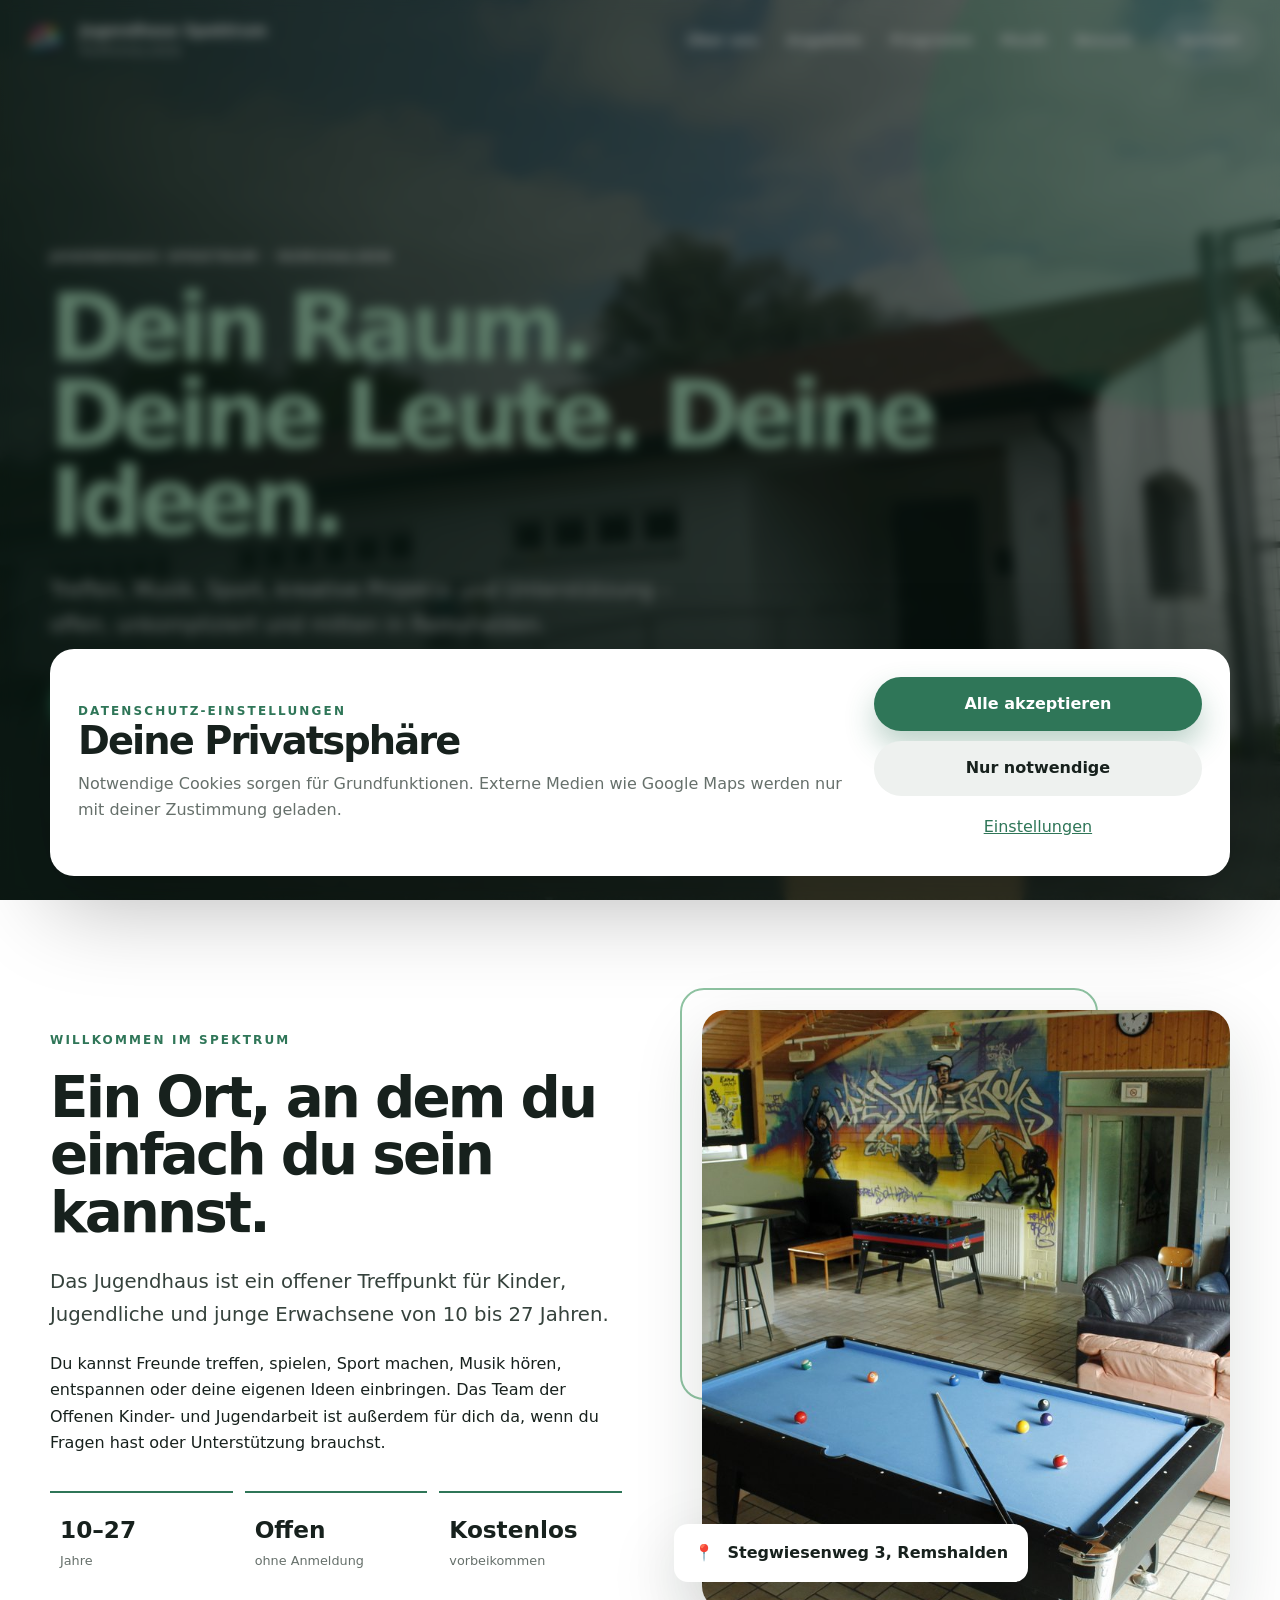
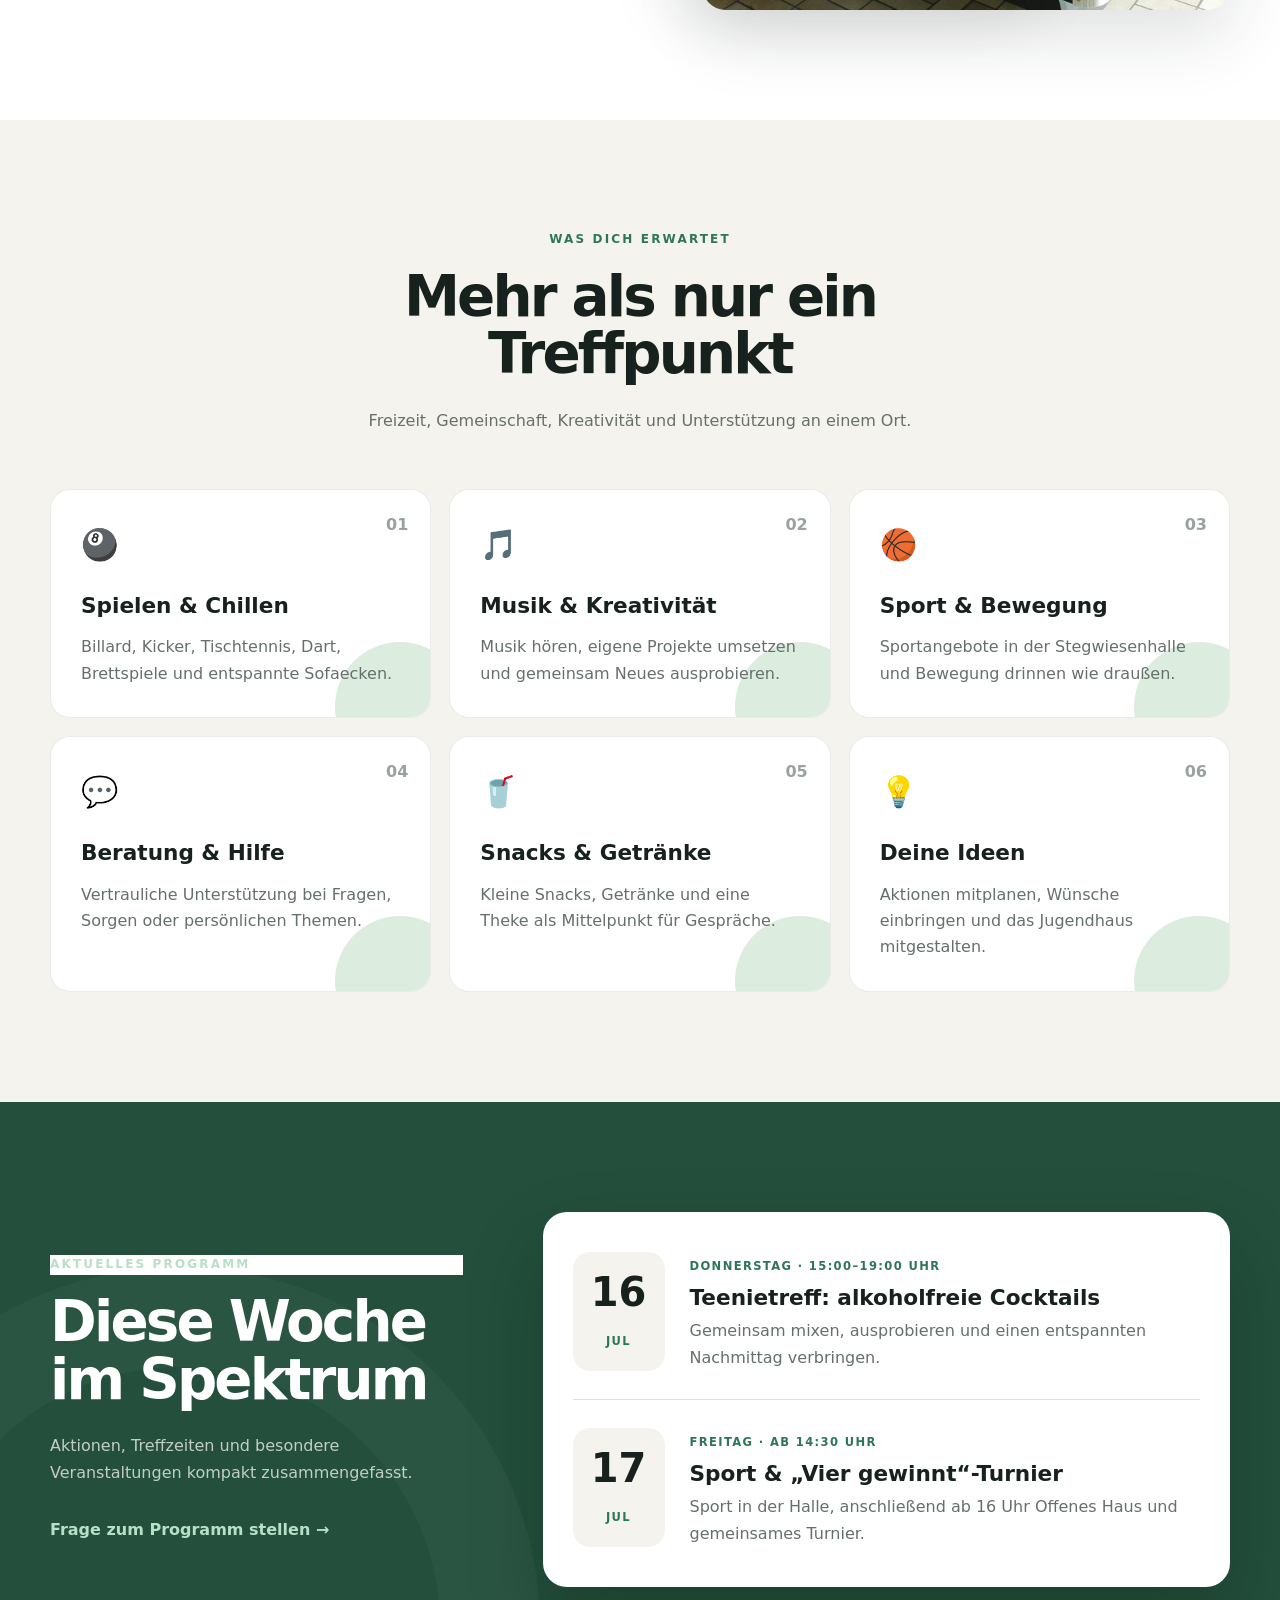
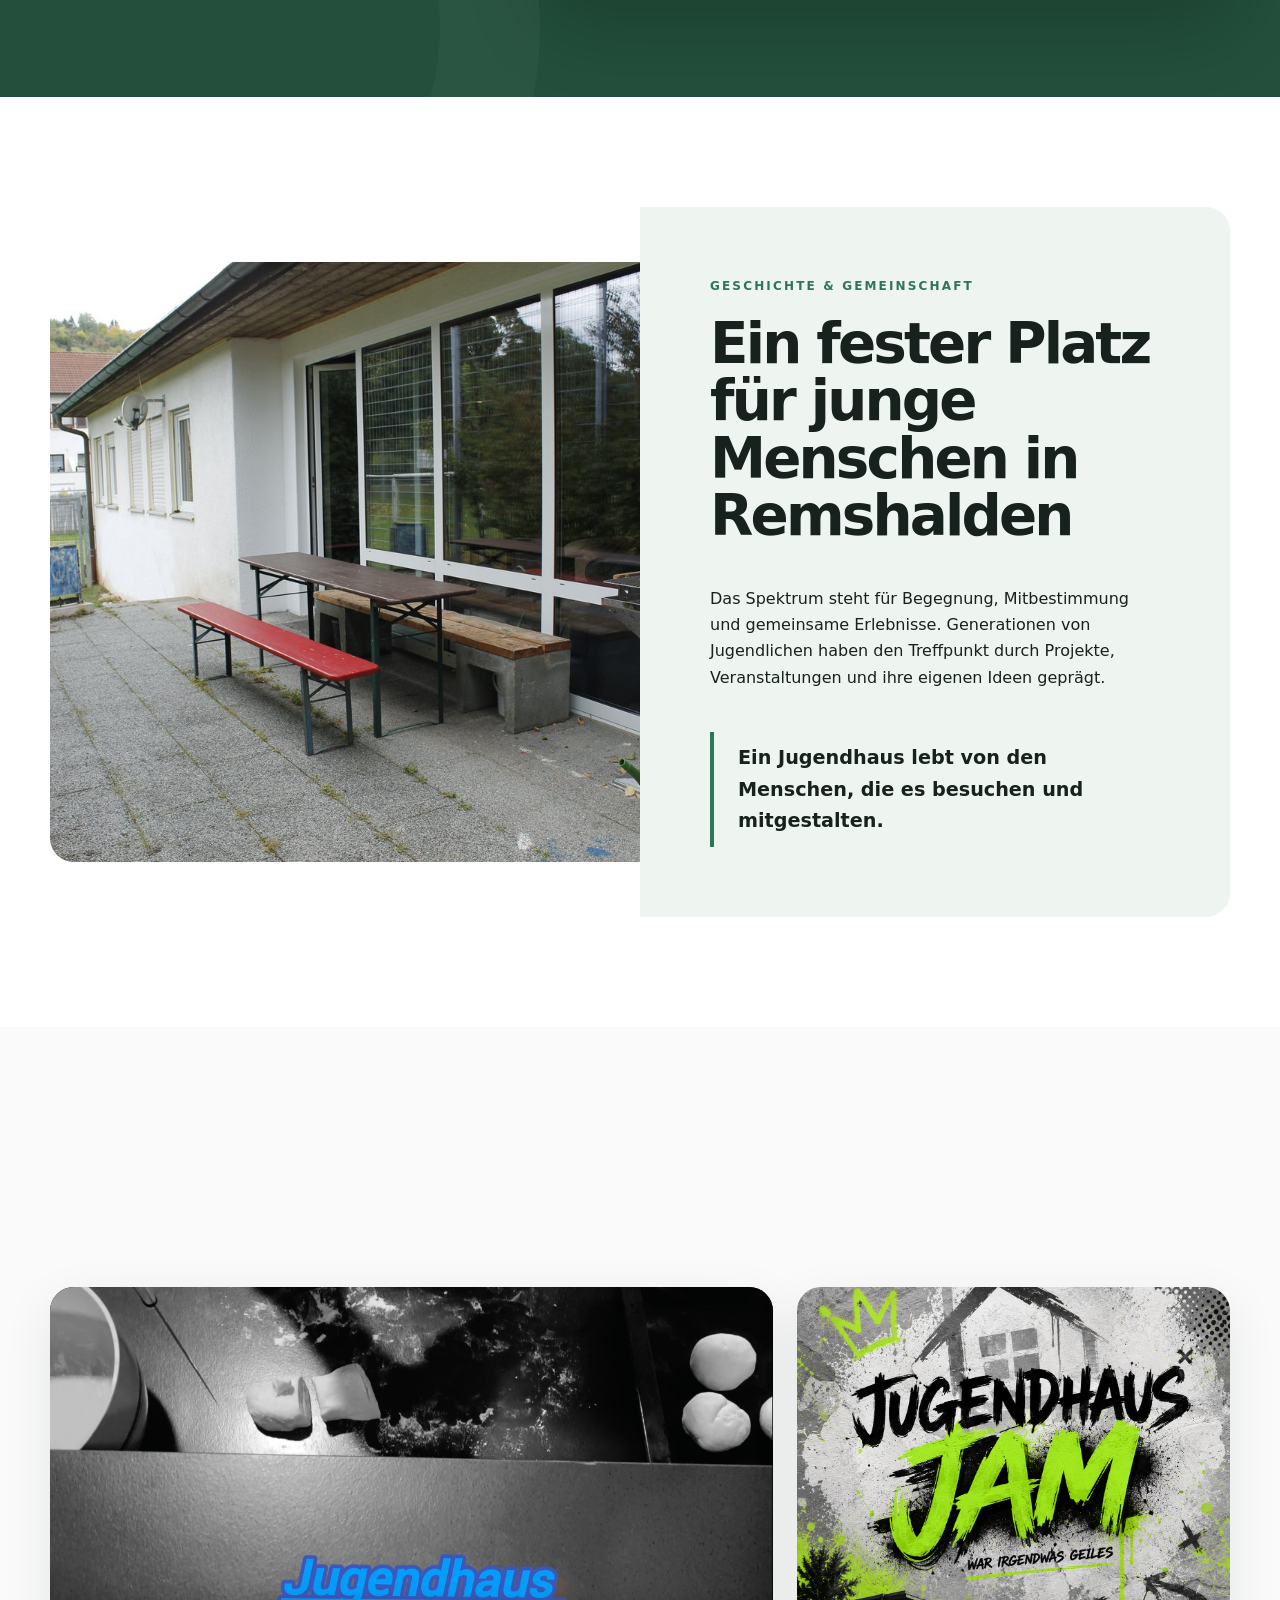
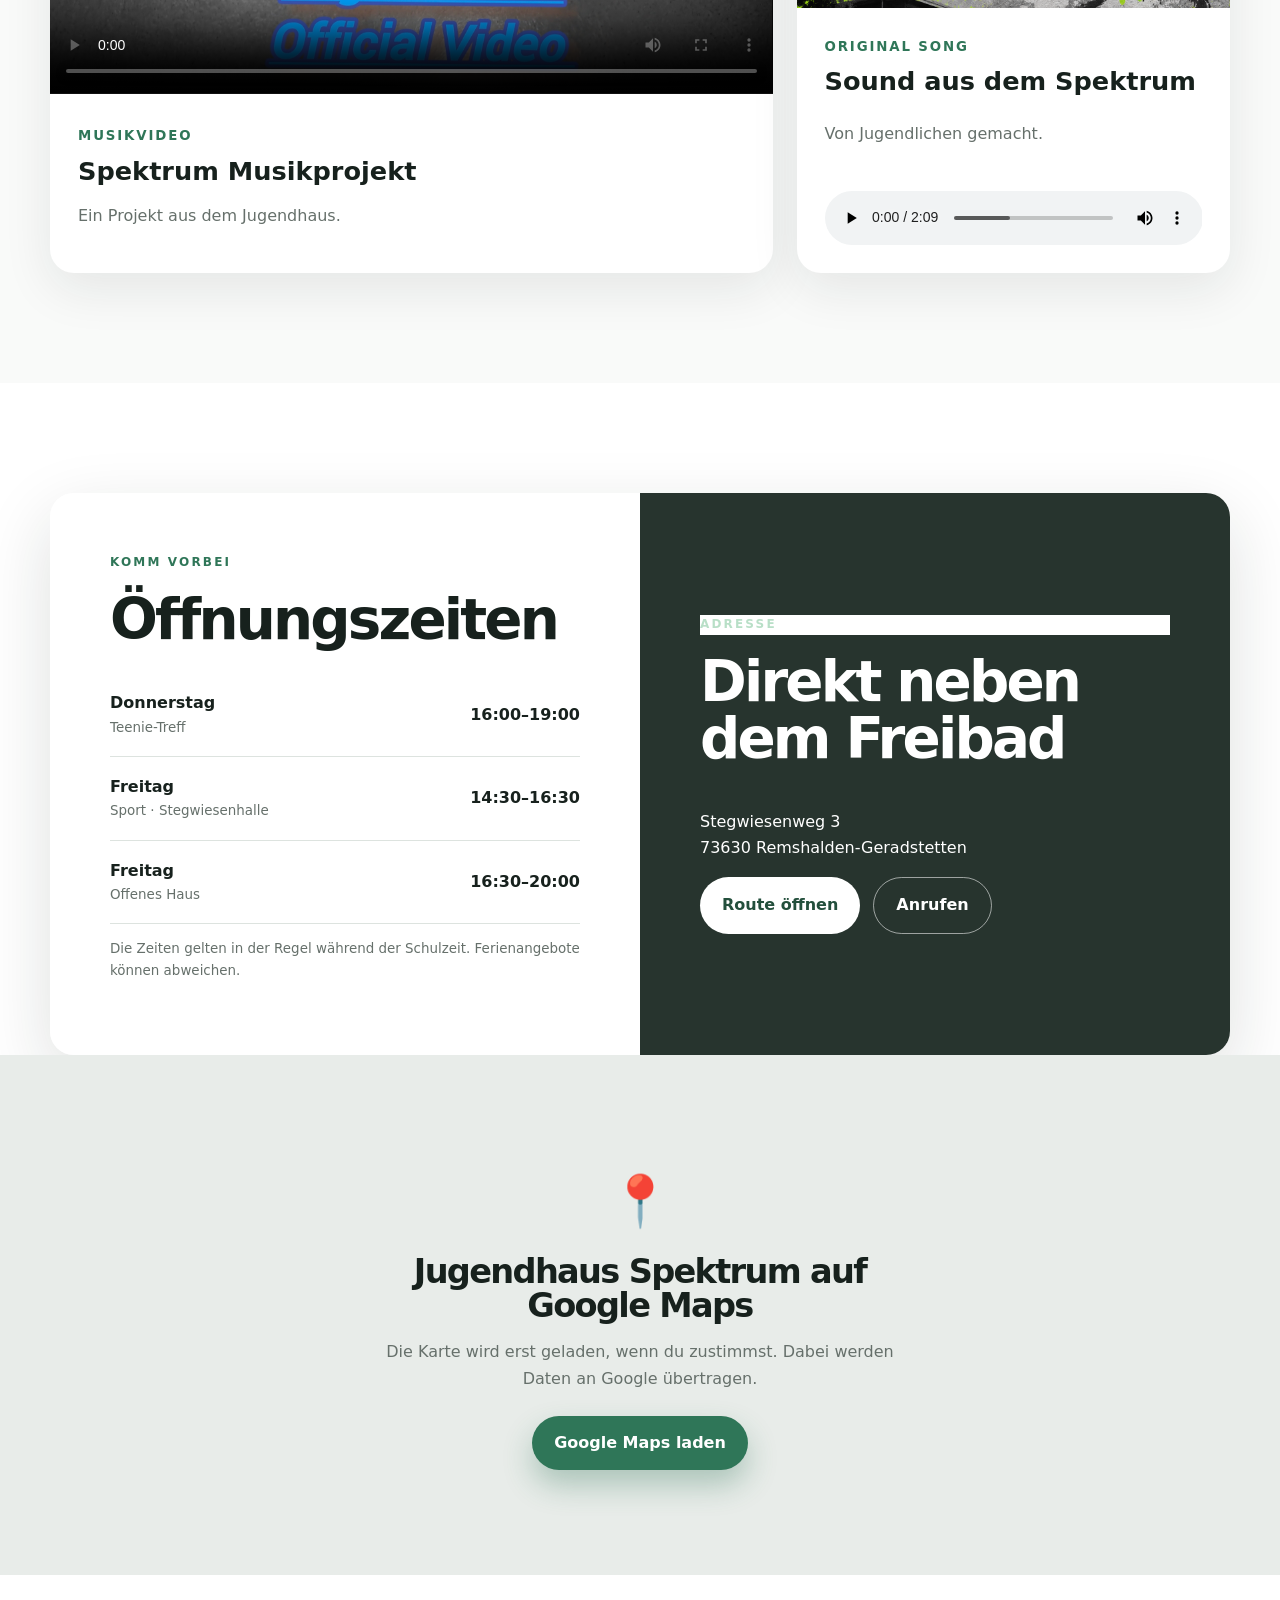
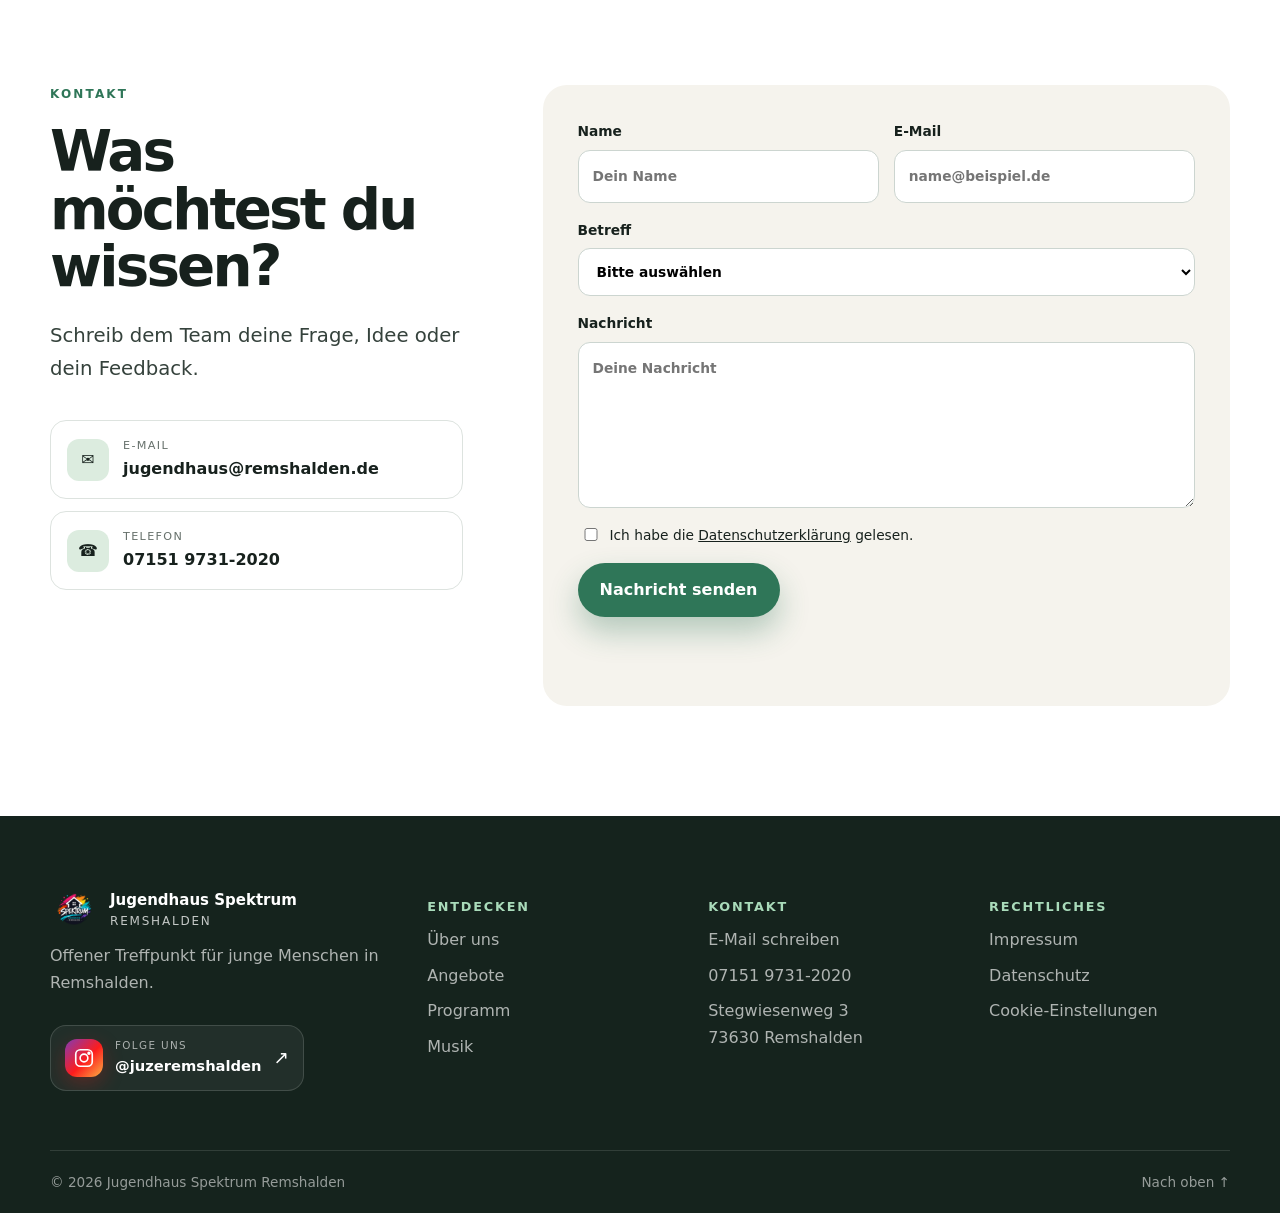
==== index.html @ a1e0a4e1 "bug fix final" ====
<!doctype html>
<html lang="de">
<head>
  <meta charset="utf-8">
  <meta name="viewport" content="width=device-width, initial-scale=1">
  <meta name="description" content="Offizielle Webseite des Jugendhauses Spektrum Remshalden. Aktuelle Programme, Öffnungszeiten, Veranstaltungen und Informationen für Kinder, Jugendliche und junge Erwachsene.">
  <meta name="theme-color" content="#234f3c">
  <meta name="robots" content="index,follow,max-image-preview:large">
  <meta name="author" content="Jugendhaus Spektrum Remshalden">
  <link rel="canonical" id="canonicalUrl" href="https://DEIN-PROJEKT.pages.dev/">
  <meta property="og:type" content="website">
  <meta property="og:locale" content="de_DE">
  <meta property="og:title" content="Jugendhaus Spektrum Remshalden">
  <meta property="og:site_name" content="Jugendhaus Spektrum Remshalden">
  <meta property="og:description" content="Treffpunkt, Angebote, Programm, Musik, Öffnungszeiten und Kontakt.">
  <meta property="og:url" id="ogUrl" content="https://jugendhaus-remshalden.pages.dev/">
  <meta property="og:image" id="ogImage" content="https://jugendhaus-remshalden.pages.dev/images/social-preview.jpg">
  <meta name="twitter:card" content="summary_large_image">
  <meta name="twitter:title" content="Jugendhaus Spektrum Remshalden">
  <meta name="twitter:description" content="Treffpunkt, Angebote, Programm, Musik, Öffnungszeiten und Kontakt.">
  <meta name="twitter:image" id="twitterImage" content="https://jugendhaus-remshalden.pages.dev/images/social-preview.jpg">
  <link rel="manifest" href="manifest.webmanifest">
  <link rel="icon" sizes="192x192" href="images/icon-192.png">
  <link rel="icon" sizes="512x512" href="images/icon-512.png">
  <title>Jugendhaus Spektrum Remshalden</title>
  <link rel="icon" type="image/png" href="images/favicon.png">
  <link rel="shortcut icon" href="images/favicon.png">
  <link rel="apple-touch-icon" href="images/favicon.png">
  <link rel="stylesheet" href="style.css">
  <script defer src="site-config.js"></script>
  <script defer src="script.js"></script>
</head>
<body>
<header class="site-header" id="start">
  <div class="nav-shell">
    <a class="brand" href="#start" aria-label="Jugendhaus Spektrum – Startseite">
      <img id="siteLogo" src="images/logo.png" alt="Logo Jugendhaus Spektrum">
      <span><strong>Jugendhaus Spektrum</strong><small>Remshalden</small></span>
    </a>
    <button class="menu-toggle" aria-expanded="false" aria-label="Navigation öffnen"><span></span><span></span><span></span></button>
    <nav class="main-nav" aria-label="Hauptnavigation">
      <a href="#ueber-uns">Über uns</a>
      <a href="#angebote">Angebote</a>
      <a href="#programm">Programm</a>
      <a href="#musik">Musik</a>
      <a href="#besuch">Besuch</a>
      <a class="nav-cta" href="#kontakt">Kontakt</a>
    </nav>
  </div>
</header>

<main>
  <section class="hero">
    <video class="hero-media" autoplay muted loop playsinline poster="images/hero.jpg">
      <source src="videos/hero-video.mp4" type="video/mp4">
    </video>
    <div class="hero-shade"></div>
    <div class="hero-orb orb-one"></div><div class="hero-orb orb-two"></div>
    <div class="container hero-content reveal">
      <p class="eyebrow" id="heroEyebrow">JUGENDHAUS SPEKTRUM · REMSHALDEN</p>
      <h1><span id="heroTitle1">Dein Raum.</span><br><span id="heroTitle2">Deine Leute. Deine Ideen.</span></h1>
      <p class="hero-copy" id="heroText">Treffen, Musik, Sport, kreative Projekte und Unterstützung – offen, unkompliziert und mitten in Remshalden.</p>
      <div class="button-row">
        <a class="button primary" href="#programm">Aktuelles Programm</a>
        <a class="button glass" href="#kontakt">Nachricht schreiben</a>
      </div>
    </div>
    <a class="scroll-cue" href="#ueber-uns" aria-label="Nach unten scrollen"><span></span></a>
  </section>

  <section class="section intro" id="ueber-uns">
    <div class="container split">
      <div class="reveal from-left">
        <p class="eyebrow accent" id="introEyebrow">WILLKOMMEN IM SPEKTRUM</p>
        <h2 id="introTitle">Ein Ort, an dem du einfach du sein kannst.</h2>
        <p class="lead" id="introLead">Das Jugendhaus ist ein offener Treffpunkt für Kinder, Jugendliche und junge Erwachsene von 10 bis 27 Jahren.</p>
        <p id="introText">Du kannst Freunde treffen, spielen, Sport machen, Musik hören, entspannen oder deine eigenen Ideen einbringen. Das Team der Offenen Kinder- und Jugendarbeit ist außerdem für dich da, wenn du Fragen hast oder Unterstützung brauchst.</p>
        <div class="quick-facts">
          <div><strong>10–27</strong><span>Jahre</span></div>
          <div><strong>Offen</strong><span>ohne Anmeldung</span></div>
          <div><strong>Kostenlos</strong><span>vorbeikommen</span></div>
        </div>
      </div>
      <figure class="feature-image reveal from-right">
        <img id="introImage" src="images/jugendhaus.jpg" alt="Jugendhaus Spektrum in Remshalden">
        <figcaption id="introCaption"><span>📍</span> Stegwiesenweg 3, Remshalden</figcaption>
      </figure>
    </div>
  </section>

  <section class="section offers" id="angebote">
    <div class="container">
      <div class="section-heading reveal">
        <p class="eyebrow accent">WAS DICH ERWARTET</p>
        <h2>Mehr als nur ein Treffpunkt</h2>
        <p>Freizeit, Gemeinschaft, Kreativität und Unterstützung an einem Ort.</p>
      </div>
      <div class="card-grid" id="offersGrid">
        <article class="offer-card reveal"><div class="icon">🎱</div><span>01</span><h3>Spielen & Chillen</h3><p>Billard, Kicker, Tischtennis, Dart, Brettspiele und entspannte Sofaecken.</p></article>
        <article class="offer-card reveal"><div class="icon">🎵</div><span>02</span><h3>Musik & Kreativität</h3><p>Musik hören, eigene Projekte umsetzen und gemeinsam Neues ausprobieren.</p></article>
        <article class="offer-card reveal"><div class="icon">🏀</div><span>03</span><h3>Sport & Bewegung</h3><p>Sportangebote in der Stegwiesenhalle und Bewegung drinnen wie draußen.</p></article>
        <article class="offer-card reveal"><div class="icon">💬</div><span>04</span><h3>Beratung & Hilfe</h3><p>Vertrauliche Unterstützung bei Fragen, Sorgen oder persönlichen Themen.</p></article>
        <article class="offer-card reveal"><div class="icon">🥤</div><span>05</span><h3>Snacks & Getränke</h3><p>Kleine Snacks, Getränke und eine Theke als Mittelpunkt für Gespräche.</p></article>
        <article class="offer-card reveal"><div class="icon">💡</div><span>06</span><h3>Deine Ideen</h3><p>Aktionen mitplanen, Wünsche einbringen und das Jugendhaus mitgestalten.</p></article>
      </div>
    </div>
  </section>

  <section class="section program" id="programm">
    <div class="container program-layout">
      <div class="program-copy reveal from-left">
        <p class="eyebrow light">AKTUELLES PROGRAMM</p>
        <h2>Diese Woche im Spektrum</h2>
        <p>Aktionen, Treffzeiten und besondere Veranstaltungen kompakt zusammengefasst.</p>
        <a class="text-link" href="#kontakt">Frage zum Programm stellen →</a>
      </div>
      <div
  class="schedule reveal from-right"
  id="programSchedule"
>
  <article class="program-loading">
    <div>
      <h3>Programm wird geladen …</h3>
    </div>
  </article>
</div>
     </section>

  <section class="section story">
    <div class="container story-grid">
      <div class="story-photo reveal from-left"><img id="storyImage" src="images/tradition.jpg" alt="Geschichte und Gemeinschaft im Jugendhaus"></div>
      <div class="story-text reveal from-right">
        <p class="eyebrow accent" id="storyEyebrow">GESCHICHTE & GEMEINSCHAFT</p>
        <h2 id="storyTitle">Ein fester Platz für junge Menschen in Remshalden</h2>
        <p id="storyText">Das Spektrum steht für Begegnung, Mitbestimmung und gemeinsame Erlebnisse. Generationen von Jugendlichen haben den Treffpunkt durch Projekte, Veranstaltungen und ihre eigenen Ideen geprägt.</p>
        <blockquote id="storyQuote">Ein Jugendhaus lebt von den Menschen, die es besuchen und mitgestalten.</blockquote>
      </div>
    </div>
  </section>

  <section class="section media-section" id="musik">
    <div class="container">
      <div class="section-heading reveal">
        <p class="eyebrow accent" id="mediaEyebrow">MUSIK AUS DEM SPEKTRUM</p>
        <h2 id="mediaTitle">Video & Song</h2>
      </div>
      <div class="media-grid">
        <article class="video-card reveal from-left">
          <div class="media-frame"><video id="musicVideo" controls preload="metadata" poster="images/video-poster.jpg"><source id="musicVideoSource" src="videos/musikvideo.mp4" type="video/mp4"></video></div>
          <div class="media-copy"><small id="videoLabel">MUSIKVIDEO</small><h3 id="videoTitle">Spektrum Musikprojekt</h3><p id="videoText">Ein Projekt aus dem Jugendhaus.</p></div>
        </article>
        <article class="song-card reveal from-right">
          <img id="songCover" src="images/song-cover.jpg" alt="Cover des Songs aus dem Jugendhaus">
          <div class="song-info"><small id="songLabel">ORIGINAL SONG</small><h3 id="songTitle">Sound aus dem Spektrum</h3><p id="songText">Von Jugendlichen gemacht.</p><audio id="songAudio" controls preload="metadata"><source id="songSource" src="music/song.mp3" type="audio/mpeg"></audio></div>
        </article>
      </div>
    </div>
  </section>

  <section class="section visit" id="besuch">
    <div class="container visit-grid">
      <div class="hours-panel reveal from-left">
        <p class="eyebrow accent">KOMM VORBEI</p><h2>Öffnungszeiten</h2>
        <div class="hours-list" id="hoursList">
          <div><span><strong>Donnerstag</strong><small>Teenie-Treff</small></span><time>16:00–19:00</time></div>
          <div><span><strong>Freitag</strong><small>Sport · Stegwiesenhalle</small></span><time>14:30–16:30</time></div>
          <div><span><strong>Freitag</strong><small>Offenes Haus</small></span><time>16:30–20:00</time></div>
        </div>
        <p class="small-note" id="hoursNote">Die Zeiten gelten in der Regel während der Schulzeit. Ferienangebote können abweichen.</p>
      </div>
      <div class="location-panel reveal from-right">
        <p class="eyebrow light">ADRESSE</p><h2 id="locationTitle">Direkt neben dem Freibad</h2><p id="locationAddress">Stegwiesenweg 3<br>73630 Remshalden-Geradstetten</p>
        <div class="button-row"><a id="routeLink" class="button light" target="_blank" rel="noopener" href="https://www.google.com/maps/search/?api=1&query=Stegwiesenweg+3+73630+Remshalden">Route öffnen</a><a id="callLink" class="button outline-light" href="tel:+49715197312020">Anrufen</a></div>
      </div>
    </div>
  </section>

  <section class="map-section" aria-label="Kartenbereich">
    <div class="map-consent" id="mapConsent">
      <div><span>📍</span><h2>Jugendhaus Spektrum auf Google Maps</h2><p>Die Karte wird erst geladen, wenn du zustimmst. Dabei werden Daten an Google übertragen.</p><button class="button primary" id="loadMap">Google Maps laden</button></div>
    </div>
    <div id="mapFrame"></div>
  </section>

  <section class="section contact" id="kontakt">
    <div class="container contact-grid">
      <div class="contact-copy reveal from-left">
        <p class="eyebrow accent">KONTAKT</p><h2 id="contactTitle">Was möchtest du wissen?</h2><p class="lead" id="contactText">Schreib dem Team deine Frage, Idee oder dein Feedback.</p>
        <div class="contact-links"><a id="contactEmailLink" href="mailto:jugendhaus@remshalden.de"><span>✉</span><div><small>E-MAIL</small><strong id="contactEmail">jugendhaus@remshalden.de</strong></div></a><a id="contactPhoneLink" href="tel:+49715197312020"><span>☎</span><div><small>TELEFON</small><strong id="contactPhone">07151 9731-2020</strong></div></a></div>
      </div>
      <form class="contact-form reveal from-right" id="contactForm" method="POST" novalidate>
        <input class="hp-field" type="text" name="_gotcha" id="website" tabindex="-1" autocomplete="off" aria-hidden="true">
        <input type="hidden" name="_subject" value="Neue Anfrage über die Jugendhaus-Webseite">
        <input type="hidden" name="quelle" value="Jugendhaus Spektrum Webseite">
        <div class="field-row"><label>Name<input id="name" name="name" type="text" autocomplete="name" required maxlength="120" placeholder="Dein Name"></label><label>E-Mail<input id="email" name="email" type="email" autocomplete="email" required maxlength="180" placeholder="name@beispiel.de"></label></div>
        <label>Betreff<select id="subject" name="betreff" required><option value="">Bitte auswählen</option><option>Allgemeine Frage zum Jugendhaus</option><option>Frage zum Programm</option><option>Idee oder Wunsch</option><option>Feedback</option><option>Hilfe oder Beratung</option><option>Sonstiges</option></select></label>
        <label>Nachricht<textarea id="message" name="nachricht" rows="6" required minlength="10" maxlength="5000" placeholder="Deine Nachricht"></textarea></label>
        <label class="privacy-check"><input id="privacy" name="datenschutz_zugestimmt" value="Ja" type="checkbox" required><span>Ich habe die <a href="datenschutz.html">Datenschutzerklärung</a> gelesen.</span></label>
        <button class="button primary" type="submit">Nachricht senden</button><p class="form-status" id="formStatus" aria-live="polite"></p>
      </form>
    </div>
  </section>
</main>

<footer class="site-footer">
  <div class="container footer-grid">
    <div><a class="brand footer-brand" href="#start"><img src="images/logo.png" alt=""><span><strong>Jugendhaus Spektrum</strong><small>Remshalden</small></span></a><p>Offener Treffpunkt für junge Menschen in Remshalden.</p><a class="instagram-link" id="instagramLink" href="https://www.instagram.com/juzeremshalden/" target="_blank" rel="noopener noreferrer" aria-label="Jugendhaus Spektrum auf Instagram öffnen"><span class="instagram-icon" aria-hidden="true"><svg viewBox="0 0 24 24" focusable="false"><rect x="3" y="3" width="18" height="18" rx="5"></rect><circle cx="12" cy="12" r="4.2"></circle><circle cx="17.4" cy="6.7" r="1"></circle></svg></span><span><small>FOLGE UNS</small><strong id="instagramHandle">@juzeremshalden</strong></span><span class="instagram-arrow" aria-hidden="true">↗</span></a></div>
    <div><h3>Entdecken</h3><a href="#ueber-uns">Über uns</a><a href="#angebote">Angebote</a><a href="#programm">Programm</a><a href="#musik">Musik</a></div>
    <div><h3>Kontakt</h3><a href="mailto:jugendhaus@remshalden.de">E-Mail schreiben</a><a href="tel:+49715197312020">07151 9731-2020</a><p>Stegwiesenweg 3<br>73630 Remshalden</p></div>
    <div><h3>Rechtliches</h3><a href="impressum.html">Impressum</a><a href="datenschutz.html">Datenschutz</a><button class="footer-cookie-link" type="button" data-cookie-settings>Cookie-Einstellungen</button></div>
  </div>
  <div class="container footer-bottom"><span>© <span id="year"></span> Jugendhaus Spektrum Remshalden</span><a href="#start">Nach oben ↑</a></div>
</footer>

<div class="cookie-banner" id="cookieBanner" role="dialog" aria-modal="true" aria-labelledby="cookieTitle" hidden>
  <div class="cookie-card">
    <div>
      <p class="eyebrow accent">DATENSCHUTZ-EINSTELLUNGEN</p>
      <h2 id="cookieTitle">Deine Privatsphäre</h2>
      <p>Notwendige Cookies sorgen für Grundfunktionen. Externe Medien wie Google Maps werden nur mit deiner Zustimmung geladen.</p>
    </div>
    <div class="cookie-actions">
      <button class="button primary" type="button" id="acceptAllCookies">Alle akzeptieren</button>
      <button class="button cookie-secondary" type="button" id="rejectCookies">Nur notwendige</button>
      <button class="cookie-text-button" type="button" id="openCookieSettings">Einstellungen</button>
    </div>
  </div>
</div>

<div class="cookie-modal" id="cookieModal" role="dialog" aria-modal="true" aria-labelledby="cookieSettingsTitle" hidden>
  <div class="cookie-modal-card">
    <button class="cookie-close" type="button" id="closeCookieSettings" aria-label="Einstellungen schließen">×</button>
    <p class="eyebrow accent">COOKIE-EINSTELLUNGEN</p>
    <h2 id="cookieSettingsTitle">Dienste auswählen</h2>
    <div class="cookie-option">
      <div><strong>Notwendig</strong><p>Speichert deine Auswahl und ermöglicht sichere Formular- und Administratorfunktionen.</p></div>
      <span class="always-active">Immer aktiv</span>
    </div>
    <label class="cookie-option">
      <div><strong>Externe Medien</strong><p>Erlaubt das Laden von Google Maps. Dabei kann eine Verbindung zu Google hergestellt werden.</p></div>
      <input type="checkbox" id="externalMediaConsent">
    </label>
    <div class="cookie-modal-actions">
      <button class="button primary" type="button" id="saveCookieSettings">Auswahl speichern</button>
    </div>
    <p class="cookie-legal"><a href="datenschutz.html">Datenschutzerklärung</a> · <a href="impressum.html">Impressum</a></p>
  </div>
</div>

</body>
</html>
---- style.css ----
:root{--green:#234f3c;--green2:#2f7658;--mint:#dcecdf;--cream:#f5f3ed;--ink:#17211d;--muted:#66706b;--white:#fff;--line:#dde3df;--shadow:0 24px 70px rgba(23,33,29,.14);--radius:24px}*{box-sizing:border-box}html{scroll-behavior:smooth;scroll-padding-top:85px}body{margin:0;font-family:Inter,ui-sans-serif,system-ui,-apple-system,"Segoe UI",sans-serif;color:var(--ink);background:#fff;line-height:1.65;overflow-x:hidden}img,video{display:block;max-width:100%}a{color:inherit;text-decoration:none}.container{width:min(1180px,calc(100% - 40px));margin:auto}.site-header{position:fixed;inset:0 0 auto;z-index:1000;transition:.35s}.site-header.scrolled{background:rgba(255,255,255,.94);backdrop-filter:blur(16px);box-shadow:0 8px 35px rgba(15,30,23,.09)}.nav-shell{height:82px;width:min(1240px,calc(100% - 32px));margin:auto;display:flex;align-items:center;justify-content:space-between}.brand{display:flex;gap:12px;align-items:center;color:#fff}.site-header.scrolled .brand{color:var(--ink)}.brand img{width:48px;height:48px;object-fit:contain;border-radius:12px}.brand span{display:flex;flex-direction:column;line-height:1.15}.brand strong{font-size:15px}.brand small{font-size:12px;letter-spacing:.15em;text-transform:uppercase;opacity:.75;margin-top:5px}.main-nav{display:flex;align-items:center;gap:28px;color:#fff;font-weight:650;font-size:14px}.site-header.scrolled .main-nav{color:var(--ink)}.main-nav a{position:relative}.main-nav a:not(.nav-cta)::after{content:"";position:absolute;left:0;right:100%;bottom:-7px;height:2px;background:#8ed0a8;transition:.25s}.main-nav a:hover::after{right:0}.nav-cta{padding:11px 18px;border-radius:999px;background:rgba(255,255,255,.16);border:1px solid rgba(255,255,255,.32)}.site-header.scrolled .nav-cta{background:var(--green);color:#fff;border-color:var(--green)}.menu-toggle{display:none;border:0;background:none;padding:8px}.menu-toggle span{display:block;width:25px;height:2px;background:currentColor;margin:5px}.hero{min-height:100svh;position:relative;display:grid;align-items:center;isolation:isolate;background:#18362a;overflow:hidden}.hero-media{position:absolute;inset:0;width:100%;height:100%;object-fit:cover;z-index:-4}.hero-shade{position:absolute;inset:0;z-index:-3;background:linear-gradient(90deg,rgba(11,27,21,.9) 0%,rgba(11,27,21,.58) 55%,rgba(11,27,21,.25)),linear-gradient(0deg,rgba(10,24,18,.45),transparent 50%)}.hero-orb{position:absolute;border-radius:50%;filter:blur(2px);opacity:.25;z-index:-2}.orb-one{width:520px;height:520px;background:#3ca874;right:-160px;top:-110px;animation:float 9s ease-in-out infinite}.orb-two{width:240px;height:240px;background:#f0b263;right:20%;bottom:-100px;animation:float 7s ease-in-out infinite reverse}@keyframes float{50%{transform:translateY(28px) scale(1.06)}}.hero-content{color:#fff;padding-top:80px}.eyebrow{font-size:12px;font-weight:800;letter-spacing:.18em;margin:0 0 18px}.eyebrow.accent{color:var(--green2)}.eyebrow.light{color:#b8dfc7}.hero h1{font-size:clamp(3.4rem,7.2vw,7.2rem);line-height:.94;letter-spacing:-.065em;margin:0;max-width:1000px}.hero h1 span{color:#a9dbba}.hero-copy{font-size:clamp(1rem,1.7vw,1.3rem);max-width:680px;color:rgba(255,255,255,.83);margin:28px 0 34px}.button-row{display:flex;gap:13px;flex-wrap:wrap}.button{display:inline-flex;justify-content:center;align-items:center;border:0;cursor:pointer;padding:14px 22px;border-radius:999px;font:inherit;font-weight:750;transition:transform .25s,box-shadow .25s,background .25s}.button:hover{transform:translateY(-3px)}.primary{background:var(--green2);color:#fff;box-shadow:0 15px 30px rgba(34,105,76,.3)}.glass{background:rgba(255,255,255,.12);border:1px solid rgba(255,255,255,.38);color:#fff;backdrop-filter:blur(10px)}.light{background:#fff;color:var(--green)}.outline-light{border:1px solid rgba(255,255,255,.55);color:#fff}.scroll-cue{position:absolute;bottom:28px;left:50%;width:30px;height:48px;border:2px solid rgba(255,255,255,.5);border-radius:30px}.scroll-cue span{display:block;width:4px;height:8px;background:#fff;border-radius:4px;margin:9px auto;animation:scroll 1.8s infinite}@keyframes scroll{0%{opacity:0;transform:translateY(0)}40%{opacity:1}100%{opacity:0;transform:translateY(18px)}}.section{padding:110px 0}.split{display:grid;grid-template-columns:1.04fr .96fr;gap:80px;align-items:center}h2{font-size:clamp(2.25rem,4.4vw,4.7rem);line-height:1.02;letter-spacing:-.05em;margin:0 0 25px}h3{line-height:1.2}.lead{font-size:1.23rem;color:#35423c}.quick-facts{display:grid;grid-template-columns:repeat(3,1fr);gap:12px;margin-top:35px}.quick-facts div{padding:18px 10px;border-top:2px solid var(--green2)}.quick-facts strong,.quick-facts span{display:block}.quick-facts strong{font-size:1.45rem}.quick-facts span{font-size:.8rem;color:var(--muted)}.feature-image{position:relative;margin:0}.feature-image img{width:100%;height:600px;object-fit:cover;border-radius:var(--radius);box-shadow:var(--shadow)}.feature-image:before{content:"";position:absolute;inset:-22px 25% 35% -22px;border:2px solid #8fc3a2;border-radius:var(--radius);z-index:-1}.feature-image figcaption{position:absolute;left:-28px;bottom:28px;background:#fff;padding:16px 20px;border-radius:14px;box-shadow:var(--shadow);font-weight:700}.feature-image figcaption span{margin-right:8px}.offers{background:var(--cream)}.section-heading{text-align:center;max-width:760px;margin:0 auto 55px}.section-heading p:last-child{color:var(--muted)}.card-grid{display:grid;grid-template-columns:repeat(3,1fr);gap:18px}.offer-card{background:#fff;border:1px solid rgba(35,79,60,.1);padding:30px;border-radius:20px;position:relative;overflow:hidden;transition:.35s}.offer-card:before{content:"";position:absolute;inset:auto -35px -55px auto;width:130px;height:130px;border-radius:50%;background:var(--mint);transition:.35s}.offer-card:hover{transform:translateY(-8px);box-shadow:var(--shadow)}.offer-card:hover:before{transform:scale(1.7)}.offer-card .icon{font-size:30px}.offer-card>span{position:absolute;right:22px;top:22px;color:#99a39e;font-weight:800}.offer-card h3{font-size:1.35rem;margin:23px 0 10px}.offer-card p{color:var(--muted);position:relative;margin-bottom:0}.program{background:var(--green);color:#fff;position:relative;overflow:hidden}.program:after{content:"";position:absolute;width:520px;height:520px;border:100px solid rgba(255,255,255,.035);border-radius:50%;left:-180px;bottom:-290px}.program-layout{display:grid;grid-template-columns:.75fr 1.25fr;gap:80px;align-items:center;position:relative;z-index:1}.program-copy p:not(.eyebrow){color:rgba(255,255,255,.72)}.text-link{display:inline-block;margin-top:15px;font-weight:800;color:#b8dfc7}.schedule{background:#fff;color:var(--ink);border-radius:var(--radius);padding:12px 30px;box-shadow:0 35px 80px rgba(0,0,0,.2)}.schedule article{display:grid;grid-template-columns:92px 1fr;gap:25px;padding:28px 0;border-bottom:1px solid var(--line)}.schedule article:last-child{border:0}.schedule time{display:grid;place-items:center;border-radius:17px;background:var(--cream);padding:10px}.schedule time strong{font-size:2.5rem;line-height:1}.schedule time span,.schedule small{font-size:.72rem;font-weight:800;letter-spacing:.12em;color:var(--green2)}.schedule h3{font-size:1.35rem;margin:7px 0}.schedule p{color:var(--muted);margin:0}.story-grid{display:grid;grid-template-columns:1fr 1fr;align-items:center;gap:0}.story-photo img{height:600px;width:100%;object-fit:cover;border-radius:var(--radius) 0 0 var(--radius)}.story-text{background:#eef4ef;padding:70px;border-radius:0 var(--radius) var(--radius) 0;min-height:520px;display:flex;flex-direction:column;justify-content:center}.story-text blockquote{border-left:4px solid var(--green2);margin:25px 0 0;padding:10px 0 10px 24px;font-size:1.2rem;font-weight:700}.media-section{background:#f9faf9}.media-grid{display:grid;grid-template-columns:1.25fr .75fr;gap:24px}.video-card,.song-card{background:#fff;border-radius:var(--radius);overflow:hidden;box-shadow:0 16px 50px rgba(23,33,29,.09)}.media-frame video{width:100%;aspect-ratio:16/9;object-fit:cover;background:#111}.media-copy{padding:28px}.media-copy small,.song-info small{color:var(--green2);font-weight:850;letter-spacing:.14em}.media-copy h3,.song-info h3{font-size:1.6rem;margin:8px 0}.media-copy p,.song-info p{color:var(--muted)}.song-card{display:flex;flex-direction:column}.song-card>img{width:100%;aspect-ratio:1.35;object-fit:cover}.song-info{padding:28px;display:flex;flex-direction:column;flex:1}.song-info audio{width:100%;margin-top:auto}.visit{padding-bottom:0}.visit-grid{display:grid;grid-template-columns:1fr 1fr;border-radius:var(--radius);overflow:hidden;box-shadow:var(--shadow)}.hours-panel,.location-panel{padding:60px}.hours-panel{background:#fff}.location-panel{background:#27342e;color:#fff;display:flex;flex-direction:column;justify-content:center}.hours-list>div{display:flex;justify-content:space-between;align-items:center;padding:17px 0;border-bottom:1px solid var(--line)}.hours-list span strong,.hours-list span small{display:block}.hours-list span small,.small-note{color:var(--muted);font-size:.84rem}.hours-list time{font-weight:800}.map-section{min-height:520px;background:#e8ece9;position:relative}.map-consent{min-height:520px;display:grid;place-items:center;text-align:center;padding:30px}.map-consent>div{max-width:560px}.map-consent span{font-size:50px}.map-consent h2{font-size:2.1rem;margin:12px 0}.map-consent p{color:var(--muted);margin-bottom:24px}#mapFrame iframe{width:100%;height:520px;border:0;display:block}.contact-grid{display:grid;grid-template-columns:.75fr 1.25fr;gap:80px;align-items:start}.contact-links{display:grid;gap:12px;margin-top:35px}.contact-links a{display:flex;gap:14px;align-items:center;padding:16px;border:1px solid var(--line);border-radius:16px}.contact-links a>span{width:42px;height:42px;border-radius:12px;display:grid;place-items:center;background:var(--mint)}.contact-links small,.contact-links strong{display:block}.contact-links small{color:var(--muted);font-size:.7rem;letter-spacing:.12em}.contact-form{background:var(--cream);padding:35px;border-radius:var(--radius)}.field-row{display:grid;grid-template-columns:1fr 1fr;gap:15px}.contact-form label{display:grid;gap:7px;margin-bottom:16px;font-size:.86rem;font-weight:750}.contact-form input,.contact-form select,.contact-form textarea{width:100%;border:1px solid #ccd5d0;background:#fff;border-radius:12px;padding:14px;font:inherit;outline:0;transition:.2s}.contact-form input:focus,.contact-form select:focus,.contact-form textarea:focus{border-color:var(--green2);box-shadow:0 0 0 4px rgba(47,118,88,.11)}.privacy-check{grid-template-columns:auto 1fr!important;align-items:start;font-weight:500!important}.privacy-check input{width:18px;margin-top:4px}.privacy-check a{text-decoration:underline}.form-status{min-height:22px;color:var(--green2);font-weight:700}.site-footer{background:#15231d;color:#fff;padding:70px 0 20px}.footer-grid{display:grid;grid-template-columns:1.4fr repeat(3,1fr);gap:40px}.footer-brand{color:#fff}.footer-grid h3{font-size:.8rem;letter-spacing:.14em;text-transform:uppercase;color:#a9dbba}.footer-grid>div>a:not(.brand),.footer-grid p{display:block;color:rgba(255,255,255,.66);margin:9px 0}.footer-bottom{margin-top:50px;padding-top:20px;border-top:1px solid rgba(255,255,255,.12);display:flex;justify-content:space-between;color:rgba(255,255,255,.55);font-size:.85rem}.reveal{opacity:0;transform:translateY(42px);transition:opacity .85s cubic-bezier(.2,.8,.2,1),transform .85s cubic-bezier(.2,.8,.2,1)}.reveal.from-left{transform:translateX(-55px)}.reveal.from-right{transform:translateX(55px)}.reveal.visible{opacity:1;transform:none}.card-grid .reveal:nth-child(2){transition-delay:.08s}.card-grid .reveal:nth-child(3){transition-delay:.16s}.card-grid .reveal:nth-child(4){transition-delay:.08s}.card-grid .reveal:nth-child(5){transition-delay:.16s}.card-grid .reveal:nth-child(6){transition-delay:.24s}@media(max-width:900px){.menu-toggle{display:block;color:#fff;z-index:2}.site-header.scrolled .menu-toggle{color:var(--ink)}.main-nav{position:absolute;top:72px;left:16px;right:16px;display:flex;flex-direction:column;align-items:stretch;gap:0;padding:15px;background:#fff;color:var(--ink)!important;border-radius:18px;box-shadow:var(--shadow);opacity:0;visibility:hidden;transform:translateY(-10px);transition:.25s}.main-nav.open{opacity:1;visibility:visible;transform:none}.main-nav a{padding:12px}.nav-cta{text-align:center;background:var(--green)!important;color:#fff}.split,.program-layout,.story-grid,.media-grid,.visit-grid,.contact-grid{grid-template-columns:1fr}.feature-image img{height:440px}.program-layout{gap:40px}.story-photo img{border-radius:var(--radius) var(--radius) 0 0;height:420px}.story-text{border-radius:0 0 var(--radius) var(--radius);min-height:auto}.media-grid{gap:20px}.song-card{display:grid;grid-template-columns:.7fr 1fr}.song-card>img{height:100%;aspect-ratio:auto}.footer-grid{grid-template-columns:1fr 1fr}.card-grid{grid-template-columns:1fr 1fr}}@media(max-width:620px){.container{width:min(100% - 26px,1180px)}.section{padding:78px 0}.nav-shell{height:70px}.brand img{width:40px;height:40px}.brand strong{font-size:13px}.hero h1{font-size:3.2rem}.quick-facts{grid-template-columns:1fr}.card-grid{grid-template-columns:1fr}.feature-image figcaption{left:12px}.feature-image img{height:360px}.schedule{padding:8px 18px}.schedule article{grid-template-columns:70px 1fr;gap:14px}.schedule time strong{font-size:1.9rem}.story-text,.hours-panel,.location-panel{padding:34px 25px}.song-card{display:block}.field-row{grid-template-columns:1fr}.contact-form{padding:24px 18px}.footer-grid{grid-template-columns:1fr}.footer-bottom{display:block}.footer-bottom a{display:block;margin-top:10px}}@media(prefers-reduced-motion:reduce){*{scroll-behavior:auto!important}.reveal{opacity:1;transform:none;transition:none}.hero-orb,.scroll-cue span{animation:none}}

/* Technische Ergänzungen: Formularstatus und Consent-Manager */
.hp-field{position:absolute!important;left:-10000px!important;width:1px!important;height:1px!important;overflow:hidden!important}.form-status.success{color:#207146}.form-status.error{color:#a12626}.contact-form button:disabled{opacity:.65;cursor:wait;transform:none}.footer-cookie-link{display:block;border:0;background:none;color:rgba(255,255,255,.66);font:inherit;padding:0;margin:9px 0;cursor:pointer;text-align:left}.footer-cookie-link:hover{color:#fff}.cookie-banner,.cookie-modal{position:fixed;inset:0;z-index:5000}.cookie-banner[hidden],.cookie-modal[hidden]{display:none}.cookie-banner{display:flex;align-items:flex-end;padding:24px;background:rgba(10,20,16,.48);backdrop-filter:blur(6px)}.cookie-card{width:min(1180px,100%);margin:0 auto;background:#fff;border-radius:24px;padding:28px;box-shadow:0 28px 90px rgba(0,0,0,.28);display:grid;grid-template-columns:1.4fr .6fr;gap:30px;align-items:center}.cookie-card h2,.cookie-modal-card h2{font-size:clamp(1.8rem,3vw,3rem);margin-bottom:10px}.cookie-card p{margin:0;color:var(--muted)}.cookie-actions{display:grid;gap:10px}.cookie-secondary{background:#eef1ef;color:var(--ink);box-shadow:none}.cookie-text-button{border:0;background:none;text-decoration:underline;font:inherit;cursor:pointer;color:var(--green2);padding:8px}.cookie-modal{display:grid;place-items:center;padding:20px;background:rgba(10,20,16,.62);backdrop-filter:blur(8px)}.cookie-modal-card{position:relative;width:min(680px,100%);max-height:calc(100vh - 40px);overflow:auto;background:#fff;border-radius:24px;padding:34px;box-shadow:0 30px 100px rgba(0,0,0,.34)}.cookie-close{position:absolute;right:18px;top:14px;border:0;background:none;font-size:2rem;cursor:pointer}.cookie-option{display:flex;justify-content:space-between;gap:25px;align-items:center;padding:20px 0;border-top:1px solid var(--line)}.cookie-option strong,.cookie-option p{display:block}.cookie-option p{margin:4px 0 0;color:var(--muted);font-size:.9rem}.cookie-option input{width:23px;height:23px;accent-color:var(--green2);flex:0 0 auto}.always-active{color:var(--green2);font-weight:800;font-size:.86rem;white-space:nowrap}.cookie-modal-actions{margin-top:22px}.cookie-legal{font-size:.85rem;color:var(--muted);margin-top:20px}.cookie-legal a{text-decoration:underline}@media(max-width:760px){.cookie-banner{padding:12px}.cookie-card{grid-template-columns:1fr;padding:22px;gap:20px}.cookie-modal-card{padding:26px 20px}.cookie-option{align-items:flex-start}.cookie-actions .button{width:100%}}


/* Instagram-Verlinkung */
.instagram-link{position:relative;isolation:isolate;display:inline-flex!important;align-items:center;gap:12px;margin-top:20px!important;padding:11px 14px!important;width:max-content;max-width:100%;border:1px solid rgba(255,255,255,.14);border-radius:16px;background:rgba(255,255,255,.06);color:#fff!important;overflow:hidden;transition:transform .3s ease,border-color .3s ease,background .3s ease,box-shadow .3s ease}.instagram-link::before{content:"";position:absolute;z-index:-1;inset:-120% -35%;background:linear-gradient(115deg,transparent 40%,rgba(255,255,255,.2) 50%,transparent 60%);transform:translateX(-65%) rotate(8deg);transition:transform .65s ease}.instagram-link:hover{transform:translateY(-4px);border-color:rgba(255,255,255,.3);background:rgba(255,255,255,.1);box-shadow:0 15px 35px rgba(0,0,0,.2)}.instagram-link:hover::before{transform:translateX(65%) rotate(8deg)}.instagram-icon{width:38px;height:38px;display:grid;place-items:center;flex:0 0 auto;border-radius:12px;background:linear-gradient(135deg,#833ab4,#fd1d1d 55%,#fcb045);box-shadow:0 7px 20px rgba(253,29,29,.25);animation:instagramFloat 3.4s ease-in-out infinite}.instagram-icon svg{width:22px;height:22px;fill:none;stroke:#fff;stroke-width:1.8}.instagram-link small,.instagram-link strong{display:block}.instagram-link small{font-size:.65rem;letter-spacing:.13em;color:rgba(255,255,255,.62)}.instagram-link strong{font-size:.92rem;color:#fff}.instagram-arrow{margin-left:auto;font-size:1.15rem;transition:transform .3s ease}.instagram-link:hover .instagram-arrow{transform:translate(3px,-3px)}@keyframes instagramFloat{0%,100%{transform:translateY(0) rotate(0)}50%{transform:translateY(-3px) rotate(2deg)}}@media(prefers-reduced-motion:reduce){.instagram-icon{animation:none}.instagram-link::before{display:none}}
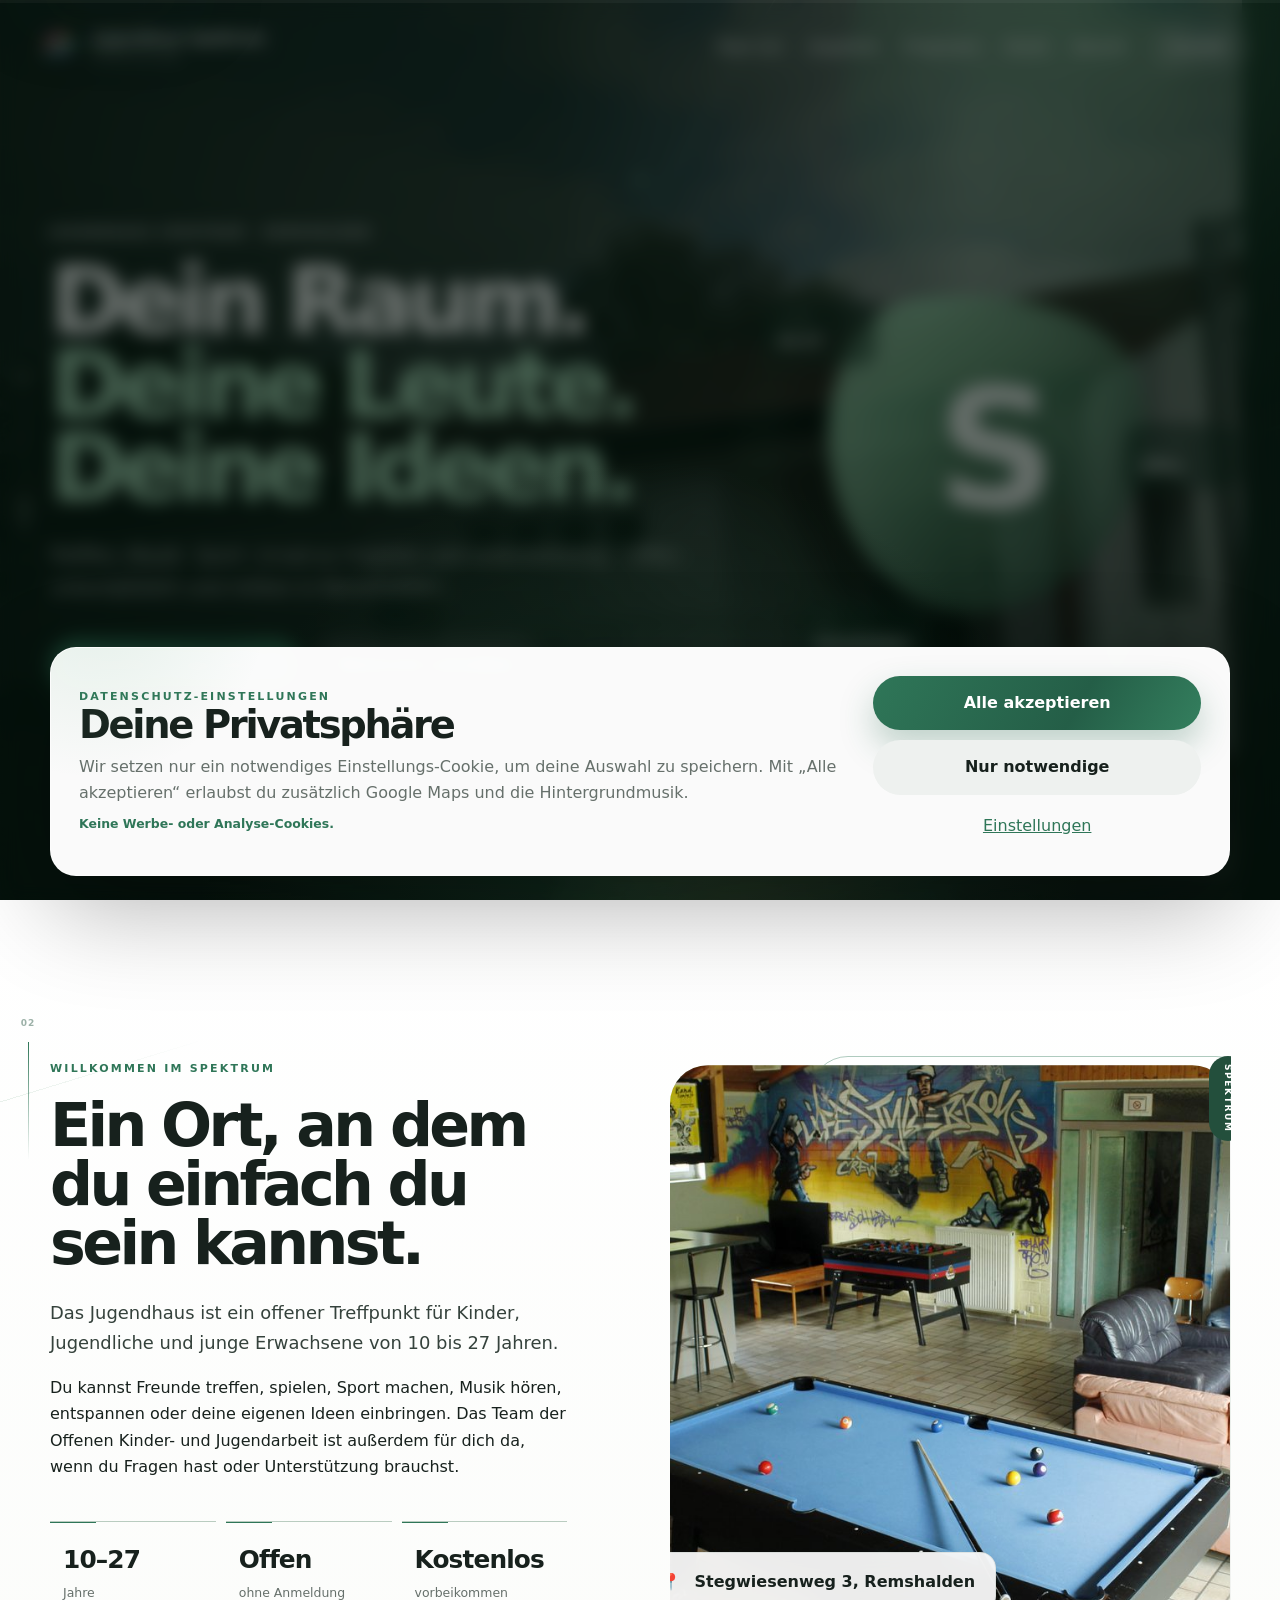
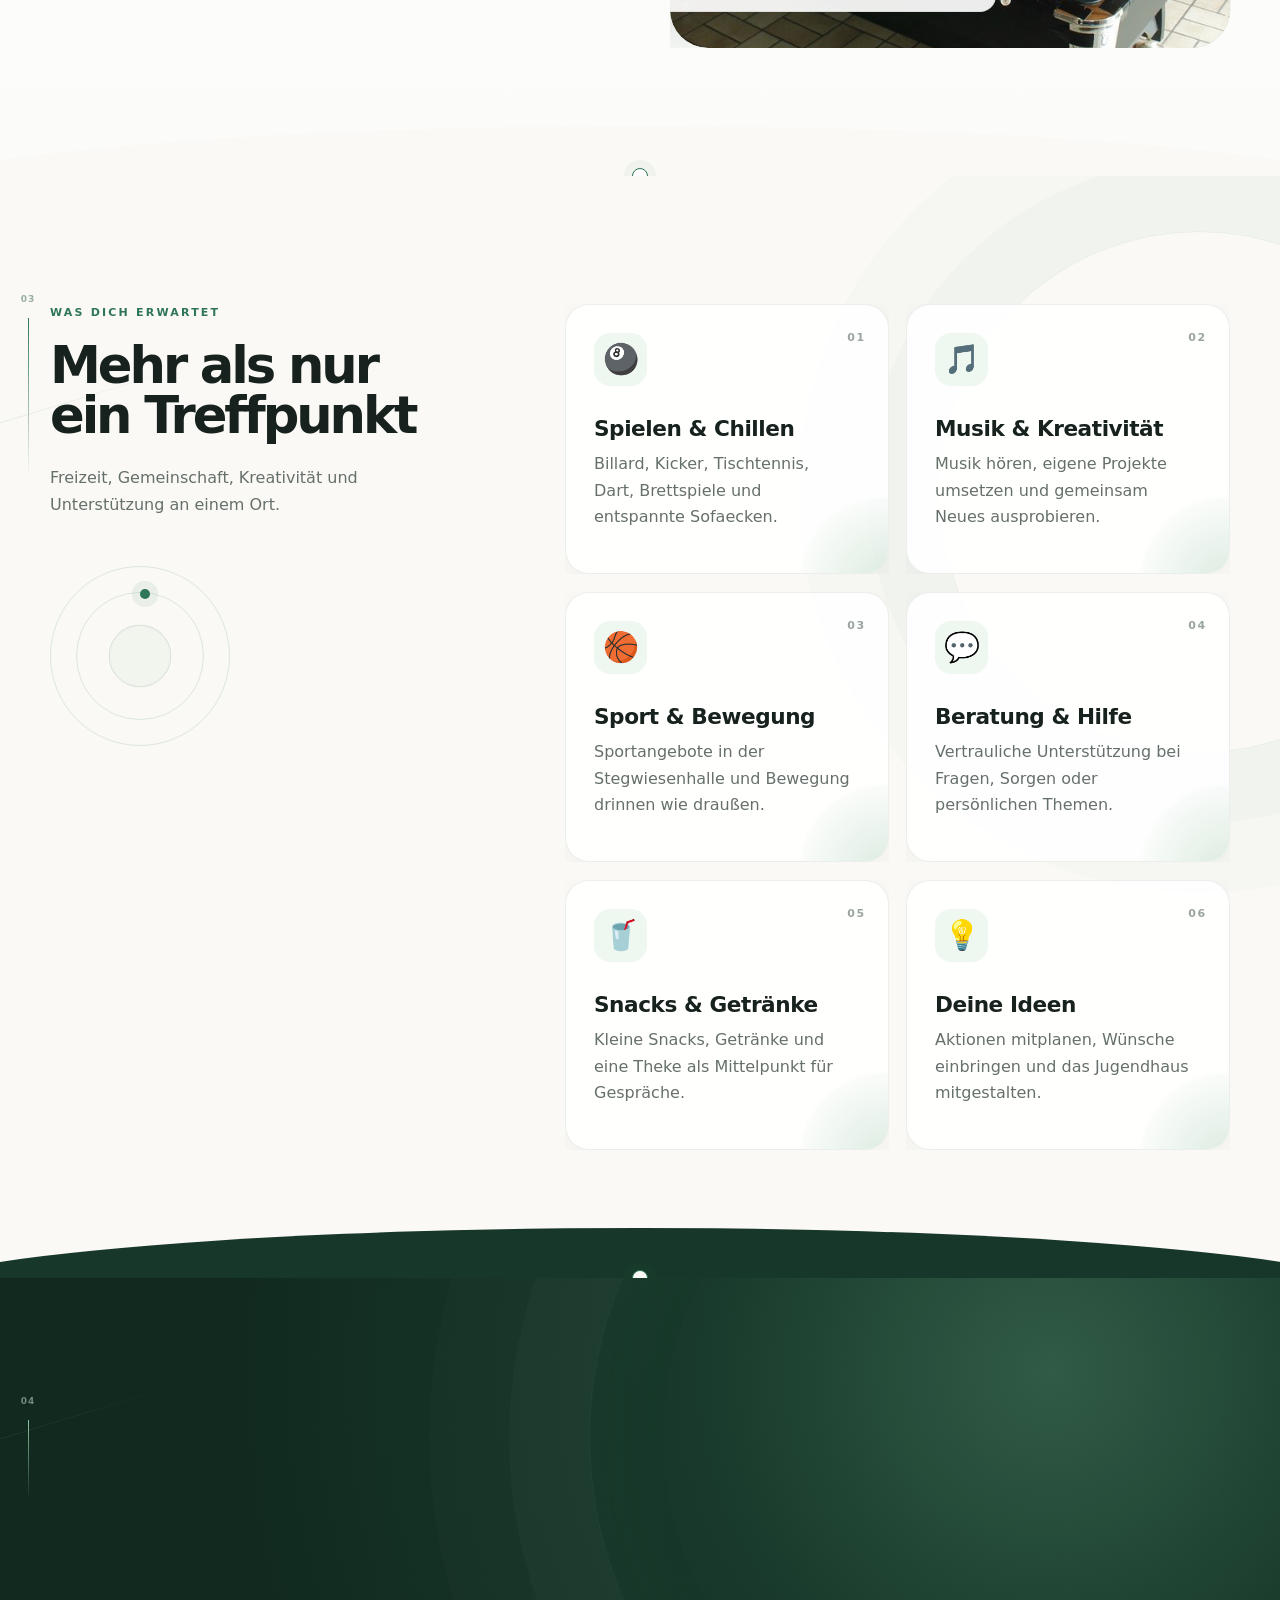
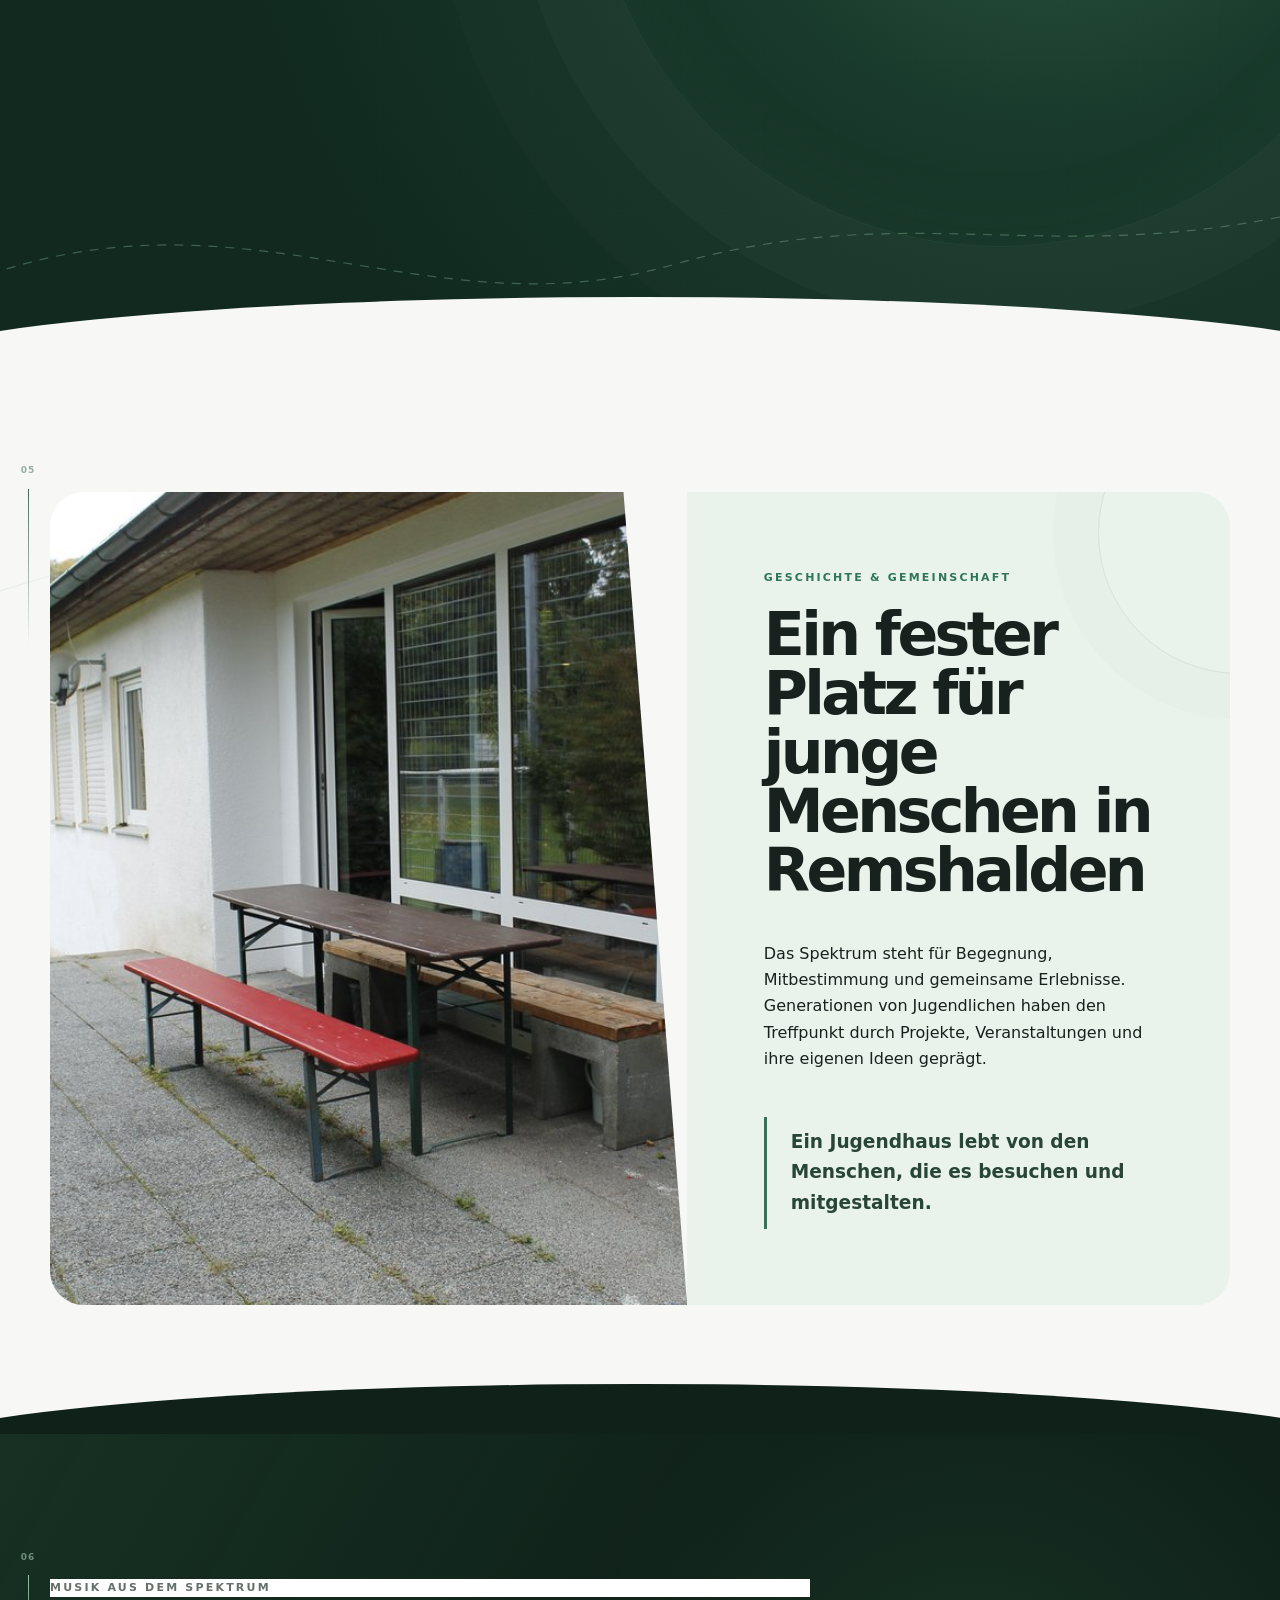
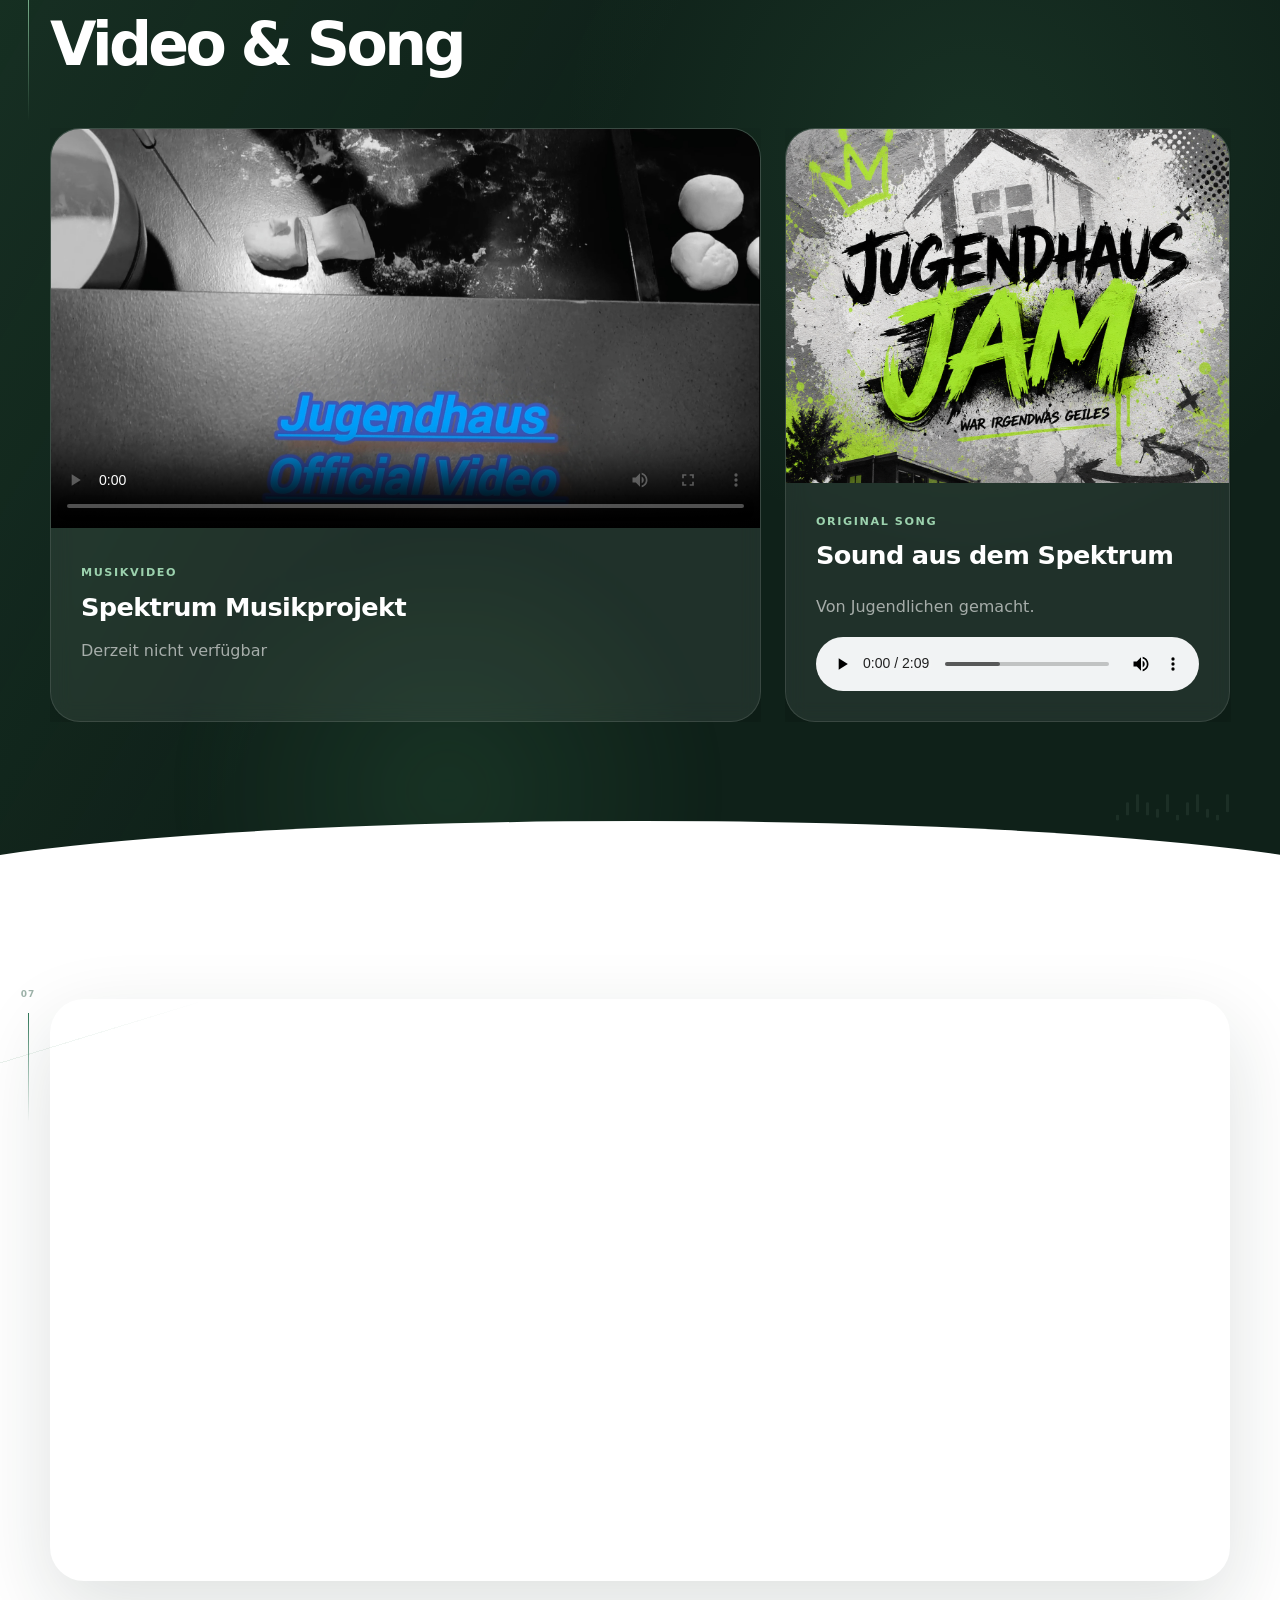
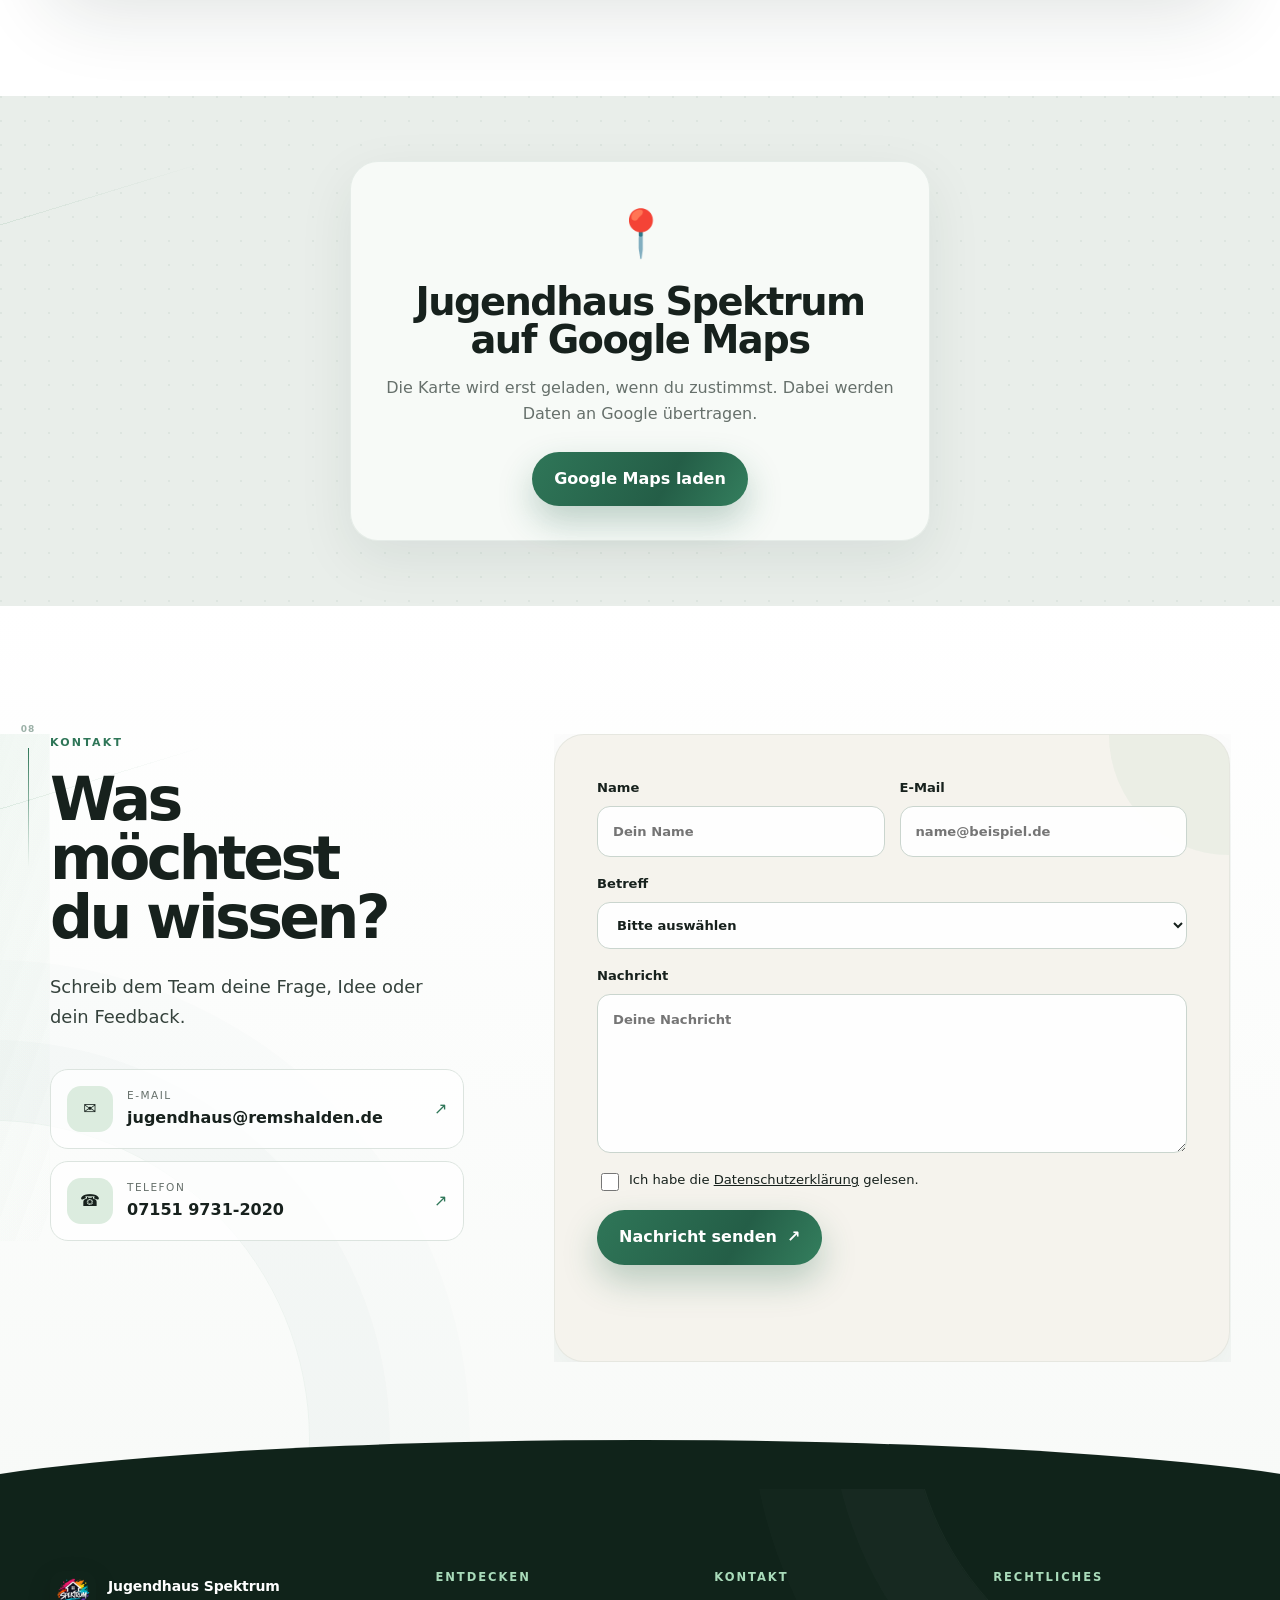
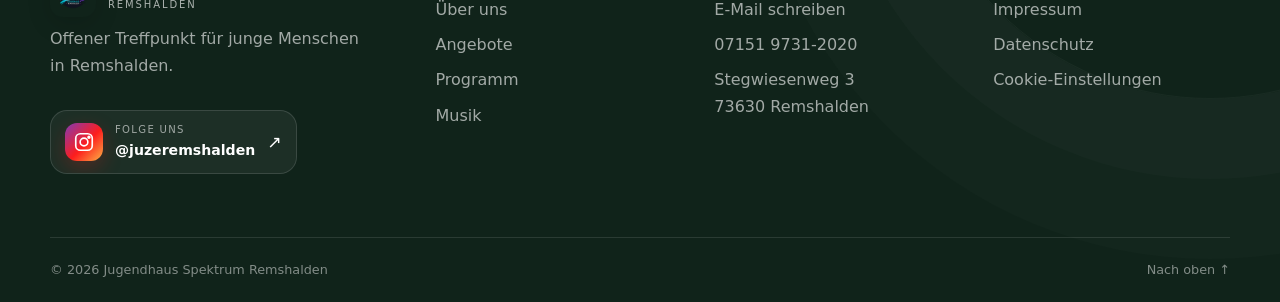
==== commit 54fdc2f3: "jugendhaus 2.0" ====
--- a/index.html
+++ b/index.html
@@ -31,14 +31,28 @@
   <script defer src="script.js"></script>
 </head>
 <body>
+<a class="skip-link" href="#mainContent">Direkt zum Inhalt</a>
+<div class="page-progress" aria-hidden="true"><span id="pageProgressBar"></span></div>
+<div class="pointer-glow" id="pointerGlow" aria-hidden="true"></div>
+<div class="scene-hud" id="sceneHud" aria-hidden="true">
+  <span class="scene-hud-index" id="sceneHudIndex">01</span>
+  <span class="scene-hud-track"><i id="sceneHudProgress"></i></span>
+  <span class="scene-hud-label" id="sceneHudLabel">START</span>
+</div>
+<button class="sound-toggle" id="soundToggle" type="button" aria-pressed="false" aria-label="Hintergrundmusik einschalten" hidden>
+  <span class="sound-toggle-icon" aria-hidden="true"><i></i><i></i><i></i><i></i></span>
+  <span class="sound-toggle-copy"><strong id="soundToggleLabel">Musik aus</strong><small>Hintergrund</small></span>
+</button>
+<div class="sound-toast" id="soundToast" role="status" aria-live="polite" hidden></div>
+
 <header class="site-header" id="start">
   <div class="nav-shell">
     <a class="brand" href="#start" aria-label="Jugendhaus Spektrum – Startseite">
       <img id="siteLogo" src="images/logo.png" alt="Logo Jugendhaus Spektrum">
       <span><strong>Jugendhaus Spektrum</strong><small>Remshalden</small></span>
     </a>
-    <button class="menu-toggle" aria-expanded="false" aria-label="Navigation öffnen"><span></span><span></span><span></span></button>
-    <nav class="main-nav" aria-label="Hauptnavigation">
+    <button class="menu-toggle" aria-expanded="false" aria-controls="mainNavigation" aria-label="Navigation öffnen"><span></span><span></span><span></span></button>
+    <nav class="main-nav" id="mainNavigation" aria-label="Hauptnavigation">
       <a href="#ueber-uns">Über uns</a>
       <a href="#angebote">Angebote</a>
       <a href="#programm">Programm</a>
@@ -49,51 +63,77 @@
   </div>
 </header>
 
-<main>
-  <section class="hero">
+<main id="mainContent">
+  <section class="hero scroll-scene" data-scroll-section data-theme="dark" aria-labelledby="heroTitle1">
     <video class="hero-media" autoplay muted loop playsinline poster="images/hero.jpg">
       <source src="videos/hero-video.mp4" type="video/mp4">
     </video>
-    <div class="hero-shade"></div>
-    <div class="hero-orb orb-one"></div><div class="hero-orb orb-two"></div>
-    <div class="container hero-content reveal">
-      <p class="eyebrow" id="heroEyebrow">JUGENDHAUS SPEKTRUM · REMSHALDEN</p>
-      <h1><span id="heroTitle1">Dein Raum.</span><br><span id="heroTitle2">Deine Leute. Deine Ideen.</span></h1>
-      <p class="hero-copy" id="heroText">Treffen, Musik, Sport, kreative Projekte und Unterstützung – offen, unkompliziert und mitten in Remshalden.</p>
-      <div class="button-row">
-        <a class="button primary" href="#programm">Aktuelles Programm</a>
-        <a class="button glass" href="#kontakt">Nachricht schreiben</a>
-      </div>
+    <div class="hero-shade" aria-hidden="true"></div>
+    <div class="hero-grid" aria-hidden="true"></div>
+    <div class="hero-orb orb-one" aria-hidden="true"></div>
+    <div class="hero-orb orb-two" aria-hidden="true"></div>
+    <div class="hero-beam" aria-hidden="true"></div>
+
+    <div class="container hero-layout">
+      <div class="hero-content reveal" data-parallax="0.13">
+        <p class="eyebrow" id="heroEyebrow">JUGENDHAUS SPEKTRUM · REMSHALDEN</p>
+        <h1><span id="heroTitle1">Dein Raum.</span><br><span id="heroTitle2">Deine Leute. Deine Ideen.</span></h1>
+        <p class="hero-copy" id="heroText">Treffen, Musik, Sport, kreative Projekte und Unterstützung – offen, unkompliziert und mitten in Remshalden.</p>
+        <div class="button-row">
+          <a class="button primary" href="#programm">Aktuelles Programm <span aria-hidden="true">↘</span></a>
+          <a class="button glass" href="#kontakt">Nachricht schreiben</a>
+        </div>
+      </div>
+
+      <div class="hero-visual reveal from-right" aria-hidden="true" data-parallax="-0.08">
+        <div class="orbit orbit-a"></div>
+        <div class="orbit orbit-b"></div>
+        <div class="hero-mark"><span>S</span></div>
+        <div class="floating-chip chip-a"><small>ALTER</small><strong>10–27</strong></div>
+        <div class="floating-chip chip-b"><small>ZUGANG</small><strong>Offen</strong></div>
+        <div class="floating-chip chip-c"><small>ORT</small><strong>Remshalden</strong></div>
+      </div>
+    </div>
+
+    <div class="hero-bottom container" aria-hidden="true">
+      <span class="hero-line"></span>
+      <span class="hero-index">01</span>
+      <span class="hero-scroll-label">ENTDECKEN</span>
     </div>
     <a class="scroll-cue" href="#ueber-uns" aria-label="Nach unten scrollen"><span></span></a>
   </section>
 
-  <section class="section intro" id="ueber-uns">
+  <section class="section intro scroll-scene" id="ueber-uns" data-scroll-section data-theme="light" data-section="02">
+    <div class="section-rail" aria-hidden="true"><span>02</span><i></i></div>
     <div class="container split">
-      <div class="reveal from-left">
+      <div class="intro-copy reveal from-left">
         <p class="eyebrow accent" id="introEyebrow">WILLKOMMEN IM SPEKTRUM</p>
         <h2 id="introTitle">Ein Ort, an dem du einfach du sein kannst.</h2>
         <p class="lead" id="introLead">Das Jugendhaus ist ein offener Treffpunkt für Kinder, Jugendliche und junge Erwachsene von 10 bis 27 Jahren.</p>
         <p id="introText">Du kannst Freunde treffen, spielen, Sport machen, Musik hören, entspannen oder deine eigenen Ideen einbringen. Das Team der Offenen Kinder- und Jugendarbeit ist außerdem für dich da, wenn du Fragen hast oder Unterstützung brauchst.</p>
-        <div class="quick-facts">
+        <div class="quick-facts" aria-label="Kurzinfos">
           <div><strong>10–27</strong><span>Jahre</span></div>
           <div><strong>Offen</strong><span>ohne Anmeldung</span></div>
           <div><strong>Kostenlos</strong><span>vorbeikommen</span></div>
         </div>
       </div>
-      <figure class="feature-image reveal from-right">
-        <img id="introImage" src="images/jugendhaus.jpg" alt="Jugendhaus Spektrum in Remshalden">
+      <figure class="feature-image reveal from-right" data-tilt-card>
+        <div class="image-window"><img id="introImage" src="images/jugendhaus.jpg" alt="Jugendhaus Spektrum in Remshalden"></div>
         <figcaption id="introCaption"><span>📍</span> Stegwiesenweg 3, Remshalden</figcaption>
+        <div class="image-tag" aria-hidden="true">SPEKTRUM</div>
       </figure>
     </div>
-  </section>
-
-  <section class="section offers" id="angebote">
-    <div class="container">
-      <div class="section-heading reveal">
+    <div class="flow-bridge bridge-light" aria-hidden="true"><span></span><i></i></div>
+  </section>
+
+  <section class="section offers scroll-scene" id="angebote" data-scroll-section data-theme="light" data-section="03">
+    <div class="section-rail" aria-hidden="true"><span>03</span><i></i></div>
+    <div class="container offers-layout">
+      <div class="section-heading sticky-heading reveal from-left">
         <p class="eyebrow accent">WAS DICH ERWARTET</p>
         <h2>Mehr als nur ein Treffpunkt</h2>
         <p>Freizeit, Gemeinschaft, Kreativität und Unterstützung an einem Ort.</p>
+        <div class="heading-orbit" aria-hidden="true"><span></span></div>
       </div>
       <div class="card-grid" id="offersGrid">
         <article class="offer-card reveal"><div class="icon">🎱</div><span>01</span><h3>Spielen & Chillen</h3><p>Billard, Kicker, Tischtennis, Dart, Brettspiele und entspannte Sofaecken.</p></article>
@@ -104,31 +144,32 @@
         <article class="offer-card reveal"><div class="icon">💡</div><span>06</span><h3>Deine Ideen</h3><p>Aktionen mitplanen, Wünsche einbringen und das Jugendhaus mitgestalten.</p></article>
       </div>
     </div>
-  </section>
-
-  <section class="section program" id="programm">
+    <div class="flow-bridge bridge-to-dark" aria-hidden="true"><span></span><i></i></div>
+  </section>
+
+  <section class="section program scroll-scene" id="programm" data-scroll-section data-theme="dark" data-section="04">
+    <div class="section-rail rail-dark" aria-hidden="true"><span>04</span><i></i></div>
+    <div class="program-aura" aria-hidden="true"></div>
     <div class="container program-layout">
       <div class="program-copy reveal from-left">
         <p class="eyebrow light">AKTUELLES PROGRAMM</p>
-        <h2>Diese Woche im Spektrum</h2>
-        <p>Aktionen, Treffzeiten und besondere Veranstaltungen kompakt zusammengefasst.</p>
-        <a class="text-link" href="#kontakt">Frage zum Programm stellen →</a>
-      </div>
-      <div
-  class="schedule reveal from-right"
-  id="programSchedule"
->
-  <article class="program-loading">
-    <div>
-      <h3>Programm wird geladen …</h3>
-    </div>
-  </article>
-</div>
-     </section>
-
-  <section class="section story">
+        <h2 id="programTitle">Diese Woche im Spektrum</h2>
+        <p id="programIntro">Aktionen, Treffzeiten und besondere Veranstaltungen kompakt zusammengefasst.</p>
+        <a class="text-link" href="#kontakt">Frage zum Programm stellen <span aria-hidden="true">→</span></a>
+      </div>
+      <div class="schedule reveal from-right" id="programSchedule">
+        <article class="program-loading">
+          <div><h3>Programm wird geladen …</h3></div>
+        </article>
+      </div>
+    </div>
+    <div class="program-path" aria-hidden="true"><svg viewBox="0 0 800 160" preserveAspectRatio="none"><path d="M0 92 C160 10 272 154 420 86 C564 20 650 86 800 38"/></svg></div>
+  </section>
+
+  <section class="section story scroll-scene" data-scroll-section data-theme="light" data-section="05">
+    <div class="section-rail" aria-hidden="true"><span>05</span><i></i></div>
     <div class="container story-grid">
-      <div class="story-photo reveal from-left"><img id="storyImage" src="images/tradition.jpg" alt="Geschichte und Gemeinschaft im Jugendhaus"></div>
+      <div class="story-photo reveal from-left"><div class="story-image-window"><img id="storyImage" src="images/tradition.jpg" alt="Geschichte und Gemeinschaft im Jugendhaus"></div><span class="story-number" aria-hidden="true">05</span></div>
       <div class="story-text reveal from-right">
         <p class="eyebrow accent" id="storyEyebrow">GESCHICHTE & GEMEINSCHAFT</p>
         <h2 id="storyTitle">Ein fester Platz für junge Menschen in Remshalden</h2>
@@ -138,26 +179,30 @@
     </div>
   </section>
 
-  <section class="section media-section" id="musik">
+  <section class="section media-section scroll-scene" id="musik" data-scroll-section data-theme="dark" data-section="06">
+    <div class="section-rail rail-dark" aria-hidden="true"><span>06</span><i></i></div>
+    <div class="media-glow" aria-hidden="true"></div>
     <div class="container">
-      <div class="section-heading reveal">
-        <p class="eyebrow accent" id="mediaEyebrow">MUSIK AUS DEM SPEKTRUM</p>
+      <div class="section-heading media-heading reveal">
+        <p class="eyebrow light" id="mediaEyebrow">MUSIK AUS DEM SPEKTRUM</p>
         <h2 id="mediaTitle">Video & Song</h2>
       </div>
       <div class="media-grid">
-        <article class="video-card reveal from-left">
+        <article class="video-card reveal from-left" data-tilt-card>
           <div class="media-frame"><video id="musicVideo" controls preload="metadata" poster="images/video-poster.jpg"><source id="musicVideoSource" src="videos/musikvideo.mp4" type="video/mp4"></video></div>
           <div class="media-copy"><small id="videoLabel">MUSIKVIDEO</small><h3 id="videoTitle">Spektrum Musikprojekt</h3><p id="videoText">Ein Projekt aus dem Jugendhaus.</p></div>
         </article>
-        <article class="song-card reveal from-right">
+        <article class="song-card reveal from-right" data-tilt-card>
           <img id="songCover" src="images/song-cover.jpg" alt="Cover des Songs aus dem Jugendhaus">
           <div class="song-info"><small id="songLabel">ORIGINAL SONG</small><h3 id="songTitle">Sound aus dem Spektrum</h3><p id="songText">Von Jugendlichen gemacht.</p><audio id="songAudio" controls preload="metadata"><source id="songSource" src="music/song.mp3" type="audio/mpeg"></audio></div>
         </article>
       </div>
     </div>
-  </section>
-
-  <section class="section visit" id="besuch">
+    <div class="audio-wave" aria-hidden="true"><i></i><i></i><i></i><i></i><i></i><i></i><i></i><i></i><i></i><i></i><i></i><i></i></div>
+  </section>
+
+  <section class="section visit scroll-scene" id="besuch" data-scroll-section data-theme="light" data-section="07">
+    <div class="section-rail" aria-hidden="true"><span>07</span><i></i></div>
     <div class="container visit-grid">
       <div class="hours-panel reveal from-left">
         <p class="eyebrow accent">KOMM VORBEI</p><h2>Öffnungszeiten</h2>
@@ -169,24 +214,30 @@
         <p class="small-note" id="hoursNote">Die Zeiten gelten in der Regel während der Schulzeit. Ferienangebote können abweichen.</p>
       </div>
       <div class="location-panel reveal from-right">
+        <div class="location-rings" aria-hidden="true"><span></span><span></span><i></i></div>
         <p class="eyebrow light">ADRESSE</p><h2 id="locationTitle">Direkt neben dem Freibad</h2><p id="locationAddress">Stegwiesenweg 3<br>73630 Remshalden-Geradstetten</p>
         <div class="button-row"><a id="routeLink" class="button light" target="_blank" rel="noopener" href="https://www.google.com/maps/search/?api=1&query=Stegwiesenweg+3+73630+Remshalden">Route öffnen</a><a id="callLink" class="button outline-light" href="tel:+49715197312020">Anrufen</a></div>
       </div>
     </div>
   </section>
 
-  <section class="map-section" aria-label="Kartenbereich">
+  <section class="map-section scroll-scene" aria-label="Kartenbereich" data-scroll-section data-theme="light">
     <div class="map-consent" id="mapConsent">
-      <div><span>📍</span><h2>Jugendhaus Spektrum auf Google Maps</h2><p>Die Karte wird erst geladen, wenn du zustimmst. Dabei werden Daten an Google übertragen.</p><button class="button primary" id="loadMap">Google Maps laden</button></div>
+      <div><span aria-hidden="true">📍</span><h2>Jugendhaus Spektrum auf Google Maps</h2><p>Die Karte wird erst geladen, wenn du zustimmst. Dabei werden Daten an Google übertragen.</p><button class="button primary" id="loadMap">Google Maps laden</button></div>
     </div>
     <div id="mapFrame"></div>
   </section>
 
-  <section class="section contact" id="kontakt">
+  <section class="section contact scroll-scene" id="kontakt" data-scroll-section data-theme="light" data-section="08">
+    <div class="section-rail" aria-hidden="true"><span>08</span><i></i></div>
+    <div class="contact-orbit" aria-hidden="true"></div>
     <div class="container contact-grid">
       <div class="contact-copy reveal from-left">
         <p class="eyebrow accent">KONTAKT</p><h2 id="contactTitle">Was möchtest du wissen?</h2><p class="lead" id="contactText">Schreib dem Team deine Frage, Idee oder dein Feedback.</p>
-        <div class="contact-links"><a id="contactEmailLink" href="mailto:jugendhaus@remshalden.de"><span>✉</span><div><small>E-MAIL</small><strong id="contactEmail">jugendhaus@remshalden.de</strong></div></a><a id="contactPhoneLink" href="tel:+49715197312020"><span>☎</span><div><small>TELEFON</small><strong id="contactPhone">07151 9731-2020</strong></div></a></div>
+        <div class="contact-links">
+          <a id="contactEmailLink" href="mailto:jugendhaus@remshalden.de"><span>✉</span><div><small>E-MAIL</small><strong id="contactEmail">jugendhaus@remshalden.de</strong></div><i aria-hidden="true">↗</i></a>
+          <a id="contactPhoneLink" href="tel:+49715197312020"><span>☎</span><div><small>TELEFON</small><strong id="contactPhone">07151 9731-2020</strong></div><i aria-hidden="true">↗</i></a>
+        </div>
       </div>
       <form class="contact-form reveal from-right" id="contactForm" method="POST" novalidate>
         <input class="hp-field" type="text" name="_gotcha" id="website" tabindex="-1" autocomplete="off" aria-hidden="true">
@@ -196,13 +247,14 @@
         <label>Betreff<select id="subject" name="betreff" required><option value="">Bitte auswählen</option><option>Allgemeine Frage zum Jugendhaus</option><option>Frage zum Programm</option><option>Idee oder Wunsch</option><option>Feedback</option><option>Hilfe oder Beratung</option><option>Sonstiges</option></select></label>
         <label>Nachricht<textarea id="message" name="nachricht" rows="6" required minlength="10" maxlength="5000" placeholder="Deine Nachricht"></textarea></label>
         <label class="privacy-check"><input id="privacy" name="datenschutz_zugestimmt" value="Ja" type="checkbox" required><span>Ich habe die <a href="datenschutz.html">Datenschutzerklärung</a> gelesen.</span></label>
-        <button class="button primary" type="submit">Nachricht senden</button><p class="form-status" id="formStatus" aria-live="polite"></p>
+        <button class="button primary" type="submit">Nachricht senden <span aria-hidden="true">↗</span></button><p class="form-status" id="formStatus" aria-live="polite"></p>
       </form>
     </div>
   </section>
 </main>
 
 <footer class="site-footer">
+  <div class="footer-orbit" aria-hidden="true"></div>
   <div class="container footer-grid">
     <div><a class="brand footer-brand" href="#start"><img src="images/logo.png" alt=""><span><strong>Jugendhaus Spektrum</strong><small>Remshalden</small></span></a><p>Offener Treffpunkt für junge Menschen in Remshalden.</p><a class="instagram-link" id="instagramLink" href="https://www.instagram.com/juzeremshalden/" target="_blank" rel="noopener noreferrer" aria-label="Jugendhaus Spektrum auf Instagram öffnen"><span class="instagram-icon" aria-hidden="true"><svg viewBox="0 0 24 24" focusable="false"><rect x="3" y="3" width="18" height="18" rx="5"></rect><circle cx="12" cy="12" r="4.2"></circle><circle cx="17.4" cy="6.7" r="1"></circle></svg></span><span><small>FOLGE UNS</small><strong id="instagramHandle">@juzeremshalden</strong></span><span class="instagram-arrow" aria-hidden="true">↗</span></a></div>
     <div><h3>Entdecken</h3><a href="#ueber-uns">Über uns</a><a href="#angebote">Angebote</a><a href="#programm">Programm</a><a href="#musik">Musik</a></div>
@@ -212,12 +264,17 @@
   <div class="container footer-bottom"><span>© <span id="year"></span> Jugendhaus Spektrum Remshalden</span><a href="#start">Nach oben ↑</a></div>
 </footer>
 
+<audio id="backgroundAudio" preload="auto" loop aria-hidden="true">
+  <source id="backgroundSongSource" src="music/song.mp3" type="audio/mpeg">
+</audio>
+
 <div class="cookie-banner" id="cookieBanner" role="dialog" aria-modal="true" aria-labelledby="cookieTitle" hidden>
   <div class="cookie-card">
     <div>
       <p class="eyebrow accent">DATENSCHUTZ-EINSTELLUNGEN</p>
       <h2 id="cookieTitle">Deine Privatsphäre</h2>
-      <p>Notwendige Cookies sorgen für Grundfunktionen. Externe Medien wie Google Maps werden nur mit deiner Zustimmung geladen.</p>
+      <p>Wir setzen nur ein notwendiges Einstellungs-Cookie, um deine Auswahl zu speichern. Mit „Alle akzeptieren“ erlaubst du zusätzlich Google Maps und die Hintergrundmusik.</p>
+      <p class="cookie-note">Keine Werbe- oder Analyse-Cookies.</p>
     </div>
     <div class="cookie-actions">
       <button class="button primary" type="button" id="acceptAllCookies">Alle akzeptieren</button>
@@ -233,19 +290,20 @@
     <p class="eyebrow accent">COOKIE-EINSTELLUNGEN</p>
     <h2 id="cookieSettingsTitle">Dienste auswählen</h2>
     <div class="cookie-option">
-      <div><strong>Notwendig</strong><p>Speichert deine Auswahl und ermöglicht sichere Formular- und Administratorfunktionen.</p></div>
+      <div><strong>Notwendige Einstellung</strong><p>Speichert deine Auswahl zu Datenschutz- und Medien-Einstellungen für 180 Tage.</p></div>
       <span class="always-active">Immer aktiv</span>
     </div>
     <label class="cookie-option">
       <div><strong>Externe Medien</strong><p>Erlaubt das Laden von Google Maps. Dabei kann eine Verbindung zu Google hergestellt werden.</p></div>
       <input type="checkbox" id="externalMediaConsent">
     </label>
-    <div class="cookie-modal-actions">
-      <button class="button primary" type="button" id="saveCookieSettings">Auswahl speichern</button>
-    </div>
+    <label class="cookie-option">
+      <div><strong>Hintergrundmusik</strong><p>Spielt den Song der Website dezent in einer Schleife ab. Nach deiner Zustimmung startet die Musik direkt; bei späteren Besuchen kann dein Browser trotzdem einen erneuten Klick verlangen.</p></div>
+      <input type="checkbox" id="backgroundMusicConsent">
+    </label>
+    <div class="cookie-modal-actions"><button class="button primary" type="button" id="saveCookieSettings">Auswahl speichern</button></div>
     <p class="cookie-legal"><a href="datenschutz.html">Datenschutzerklärung</a> · <a href="impressum.html">Impressum</a></p>
   </div>
 </div>
-
 </body>
 </html>
--- a/style.css
+++ b/style.css
@@ -1,8 +1,728 @@
-:root{--green:#234f3c;--green2:#2f7658;--mint:#dcecdf;--cream:#f5f3ed;--ink:#17211d;--muted:#66706b;--white:#fff;--line:#dde3df;--shadow:0 24px 70px rgba(23,33,29,.14);--radius:24px}*{box-sizing:border-box}html{scroll-behavior:smooth;scroll-padding-top:85px}body{margin:0;font-family:Inter,ui-sans-serif,system-ui,-apple-system,"Segoe UI",sans-serif;color:var(--ink);background:#fff;line-height:1.65;overflow-x:hidden}img,video{display:block;max-width:100%}a{color:inherit;text-decoration:none}.container{width:min(1180px,calc(100% - 40px));margin:auto}.site-header{position:fixed;inset:0 0 auto;z-index:1000;transition:.35s}.site-header.scrolled{background:rgba(255,255,255,.94);backdrop-filter:blur(16px);box-shadow:0 8px 35px rgba(15,30,23,.09)}.nav-shell{height:82px;width:min(1240px,calc(100% - 32px));margin:auto;display:flex;align-items:center;justify-content:space-between}.brand{display:flex;gap:12px;align-items:center;color:#fff}.site-header.scrolled .brand{color:var(--ink)}.brand img{width:48px;height:48px;object-fit:contain;border-radius:12px}.brand span{display:flex;flex-direction:column;line-height:1.15}.brand strong{font-size:15px}.brand small{font-size:12px;letter-spacing:.15em;text-transform:uppercase;opacity:.75;margin-top:5px}.main-nav{display:flex;align-items:center;gap:28px;color:#fff;font-weight:650;font-size:14px}.site-header.scrolled .main-nav{color:var(--ink)}.main-nav a{position:relative}.main-nav a:not(.nav-cta)::after{content:"";position:absolute;left:0;right:100%;bottom:-7px;height:2px;background:#8ed0a8;transition:.25s}.main-nav a:hover::after{right:0}.nav-cta{padding:11px 18px;border-radius:999px;background:rgba(255,255,255,.16);border:1px solid rgba(255,255,255,.32)}.site-header.scrolled .nav-cta{background:var(--green);color:#fff;border-color:var(--green)}.menu-toggle{display:none;border:0;background:none;padding:8px}.menu-toggle span{display:block;width:25px;height:2px;background:currentColor;margin:5px}.hero{min-height:100svh;position:relative;display:grid;align-items:center;isolation:isolate;background:#18362a;overflow:hidden}.hero-media{position:absolute;inset:0;width:100%;height:100%;object-fit:cover;z-index:-4}.hero-shade{position:absolute;inset:0;z-index:-3;background:linear-gradient(90deg,rgba(11,27,21,.9) 0%,rgba(11,27,21,.58) 55%,rgba(11,27,21,.25)),linear-gradient(0deg,rgba(10,24,18,.45),transparent 50%)}.hero-orb{position:absolute;border-radius:50%;filter:blur(2px);opacity:.25;z-index:-2}.orb-one{width:520px;height:520px;background:#3ca874;right:-160px;top:-110px;animation:float 9s ease-in-out infinite}.orb-two{width:240px;height:240px;background:#f0b263;right:20%;bottom:-100px;animation:float 7s ease-in-out infinite reverse}@keyframes float{50%{transform:translateY(28px) scale(1.06)}}.hero-content{color:#fff;padding-top:80px}.eyebrow{font-size:12px;font-weight:800;letter-spacing:.18em;margin:0 0 18px}.eyebrow.accent{color:var(--green2)}.eyebrow.light{color:#b8dfc7}.hero h1{font-size:clamp(3.4rem,7.2vw,7.2rem);line-height:.94;letter-spacing:-.065em;margin:0;max-width:1000px}.hero h1 span{color:#a9dbba}.hero-copy{font-size:clamp(1rem,1.7vw,1.3rem);max-width:680px;color:rgba(255,255,255,.83);margin:28px 0 34px}.button-row{display:flex;gap:13px;flex-wrap:wrap}.button{display:inline-flex;justify-content:center;align-items:center;border:0;cursor:pointer;padding:14px 22px;border-radius:999px;font:inherit;font-weight:750;transition:transform .25s,box-shadow .25s,background .25s}.button:hover{transform:translateY(-3px)}.primary{background:var(--green2);color:#fff;box-shadow:0 15px 30px rgba(34,105,76,.3)}.glass{background:rgba(255,255,255,.12);border:1px solid rgba(255,255,255,.38);color:#fff;backdrop-filter:blur(10px)}.light{background:#fff;color:var(--green)}.outline-light{border:1px solid rgba(255,255,255,.55);color:#fff}.scroll-cue{position:absolute;bottom:28px;left:50%;width:30px;height:48px;border:2px solid rgba(255,255,255,.5);border-radius:30px}.scroll-cue span{display:block;width:4px;height:8px;background:#fff;border-radius:4px;margin:9px auto;animation:scroll 1.8s infinite}@keyframes scroll{0%{opacity:0;transform:translateY(0)}40%{opacity:1}100%{opacity:0;transform:translateY(18px)}}.section{padding:110px 0}.split{display:grid;grid-template-columns:1.04fr .96fr;gap:80px;align-items:center}h2{font-size:clamp(2.25rem,4.4vw,4.7rem);line-height:1.02;letter-spacing:-.05em;margin:0 0 25px}h3{line-height:1.2}.lead{font-size:1.23rem;color:#35423c}.quick-facts{display:grid;grid-template-columns:repeat(3,1fr);gap:12px;margin-top:35px}.quick-facts div{padding:18px 10px;border-top:2px solid var(--green2)}.quick-facts strong,.quick-facts span{display:block}.quick-facts strong{font-size:1.45rem}.quick-facts span{font-size:.8rem;color:var(--muted)}.feature-image{position:relative;margin:0}.feature-image img{width:100%;height:600px;object-fit:cover;border-radius:var(--radius);box-shadow:var(--shadow)}.feature-image:before{content:"";position:absolute;inset:-22px 25% 35% -22px;border:2px solid #8fc3a2;border-radius:var(--radius);z-index:-1}.feature-image figcaption{position:absolute;left:-28px;bottom:28px;background:#fff;padding:16px 20px;border-radius:14px;box-shadow:var(--shadow);font-weight:700}.feature-image figcaption span{margin-right:8px}.offers{background:var(--cream)}.section-heading{text-align:center;max-width:760px;margin:0 auto 55px}.section-heading p:last-child{color:var(--muted)}.card-grid{display:grid;grid-template-columns:repeat(3,1fr);gap:18px}.offer-card{background:#fff;border:1px solid rgba(35,79,60,.1);padding:30px;border-radius:20px;position:relative;overflow:hidden;transition:.35s}.offer-card:before{content:"";position:absolute;inset:auto -35px -55px auto;width:130px;height:130px;border-radius:50%;background:var(--mint);transition:.35s}.offer-card:hover{transform:translateY(-8px);box-shadow:var(--shadow)}.offer-card:hover:before{transform:scale(1.7)}.offer-card .icon{font-size:30px}.offer-card>span{position:absolute;right:22px;top:22px;color:#99a39e;font-weight:800}.offer-card h3{font-size:1.35rem;margin:23px 0 10px}.offer-card p{color:var(--muted);position:relative;margin-bottom:0}.program{background:var(--green);color:#fff;position:relative;overflow:hidden}.program:after{content:"";position:absolute;width:520px;height:520px;border:100px solid rgba(255,255,255,.035);border-radius:50%;left:-180px;bottom:-290px}.program-layout{display:grid;grid-template-columns:.75fr 1.25fr;gap:80px;align-items:center;position:relative;z-index:1}.program-copy p:not(.eyebrow){color:rgba(255,255,255,.72)}.text-link{display:inline-block;margin-top:15px;font-weight:800;color:#b8dfc7}.schedule{background:#fff;color:var(--ink);border-radius:var(--radius);padding:12px 30px;box-shadow:0 35px 80px rgba(0,0,0,.2)}.schedule article{display:grid;grid-template-columns:92px 1fr;gap:25px;padding:28px 0;border-bottom:1px solid var(--line)}.schedule article:last-child{border:0}.schedule time{display:grid;place-items:center;border-radius:17px;background:var(--cream);padding:10px}.schedule time strong{font-size:2.5rem;line-height:1}.schedule time span,.schedule small{font-size:.72rem;font-weight:800;letter-spacing:.12em;color:var(--green2)}.schedule h3{font-size:1.35rem;margin:7px 0}.schedule p{color:var(--muted);margin:0}.story-grid{display:grid;grid-template-columns:1fr 1fr;align-items:center;gap:0}.story-photo img{height:600px;width:100%;object-fit:cover;border-radius:var(--radius) 0 0 var(--radius)}.story-text{background:#eef4ef;padding:70px;border-radius:0 var(--radius) var(--radius) 0;min-height:520px;display:flex;flex-direction:column;justify-content:center}.story-text blockquote{border-left:4px solid var(--green2);margin:25px 0 0;padding:10px 0 10px 24px;font-size:1.2rem;font-weight:700}.media-section{background:#f9faf9}.media-grid{display:grid;grid-template-columns:1.25fr .75fr;gap:24px}.video-card,.song-card{background:#fff;border-radius:var(--radius);overflow:hidden;box-shadow:0 16px 50px rgba(23,33,29,.09)}.media-frame video{width:100%;aspect-ratio:16/9;object-fit:cover;background:#111}.media-copy{padding:28px}.media-copy small,.song-info small{color:var(--green2);font-weight:850;letter-spacing:.14em}.media-copy h3,.song-info h3{font-size:1.6rem;margin:8px 0}.media-copy p,.song-info p{color:var(--muted)}.song-card{display:flex;flex-direction:column}.song-card>img{width:100%;aspect-ratio:1.35;object-fit:cover}.song-info{padding:28px;display:flex;flex-direction:column;flex:1}.song-info audio{width:100%;margin-top:auto}.visit{padding-bottom:0}.visit-grid{display:grid;grid-template-columns:1fr 1fr;border-radius:var(--radius);overflow:hidden;box-shadow:var(--shadow)}.hours-panel,.location-panel{padding:60px}.hours-panel{background:#fff}.location-panel{background:#27342e;color:#fff;display:flex;flex-direction:column;justify-content:center}.hours-list>div{display:flex;justify-content:space-between;align-items:center;padding:17px 0;border-bottom:1px solid var(--line)}.hours-list span strong,.hours-list span small{display:block}.hours-list span small,.small-note{color:var(--muted);font-size:.84rem}.hours-list time{font-weight:800}.map-section{min-height:520px;background:#e8ece9;position:relative}.map-consent{min-height:520px;display:grid;place-items:center;text-align:center;padding:30px}.map-consent>div{max-width:560px}.map-consent span{font-size:50px}.map-consent h2{font-size:2.1rem;margin:12px 0}.map-consent p{color:var(--muted);margin-bottom:24px}#mapFrame iframe{width:100%;height:520px;border:0;display:block}.contact-grid{display:grid;grid-template-columns:.75fr 1.25fr;gap:80px;align-items:start}.contact-links{display:grid;gap:12px;margin-top:35px}.contact-links a{display:flex;gap:14px;align-items:center;padding:16px;border:1px solid var(--line);border-radius:16px}.contact-links a>span{width:42px;height:42px;border-radius:12px;display:grid;place-items:center;background:var(--mint)}.contact-links small,.contact-links strong{display:block}.contact-links small{color:var(--muted);font-size:.7rem;letter-spacing:.12em}.contact-form{background:var(--cream);padding:35px;border-radius:var(--radius)}.field-row{display:grid;grid-template-columns:1fr 1fr;gap:15px}.contact-form label{display:grid;gap:7px;margin-bottom:16px;font-size:.86rem;font-weight:750}.contact-form input,.contact-form select,.contact-form textarea{width:100%;border:1px solid #ccd5d0;background:#fff;border-radius:12px;padding:14px;font:inherit;outline:0;transition:.2s}.contact-form input:focus,.contact-form select:focus,.contact-form textarea:focus{border-color:var(--green2);box-shadow:0 0 0 4px rgba(47,118,88,.11)}.privacy-check{grid-template-columns:auto 1fr!important;align-items:start;font-weight:500!important}.privacy-check input{width:18px;margin-top:4px}.privacy-check a{text-decoration:underline}.form-status{min-height:22px;color:var(--green2);font-weight:700}.site-footer{background:#15231d;color:#fff;padding:70px 0 20px}.footer-grid{display:grid;grid-template-columns:1.4fr repeat(3,1fr);gap:40px}.footer-brand{color:#fff}.footer-grid h3{font-size:.8rem;letter-spacing:.14em;text-transform:uppercase;color:#a9dbba}.footer-grid>div>a:not(.brand),.footer-grid p{display:block;color:rgba(255,255,255,.66);margin:9px 0}.footer-bottom{margin-top:50px;padding-top:20px;border-top:1px solid rgba(255,255,255,.12);display:flex;justify-content:space-between;color:rgba(255,255,255,.55);font-size:.85rem}.reveal{opacity:0;transform:translateY(42px);transition:opacity .85s cubic-bezier(.2,.8,.2,1),transform .85s cubic-bezier(.2,.8,.2,1)}.reveal.from-left{transform:translateX(-55px)}.reveal.from-right{transform:translateX(55px)}.reveal.visible{opacity:1;transform:none}.card-grid .reveal:nth-child(2){transition-delay:.08s}.card-grid .reveal:nth-child(3){transition-delay:.16s}.card-grid .reveal:nth-child(4){transition-delay:.08s}.card-grid .reveal:nth-child(5){transition-delay:.16s}.card-grid .reveal:nth-child(6){transition-delay:.24s}@media(max-width:900px){.menu-toggle{display:block;color:#fff;z-index:2}.site-header.scrolled .menu-toggle{color:var(--ink)}.main-nav{position:absolute;top:72px;left:16px;right:16px;display:flex;flex-direction:column;align-items:stretch;gap:0;padding:15px;background:#fff;color:var(--ink)!important;border-radius:18px;box-shadow:var(--shadow);opacity:0;visibility:hidden;transform:translateY(-10px);transition:.25s}.main-nav.open{opacity:1;visibility:visible;transform:none}.main-nav a{padding:12px}.nav-cta{text-align:center;background:var(--green)!important;color:#fff}.split,.program-layout,.story-grid,.media-grid,.visit-grid,.contact-grid{grid-template-columns:1fr}.feature-image img{height:440px}.program-layout{gap:40px}.story-photo img{border-radius:var(--radius) var(--radius) 0 0;height:420px}.story-text{border-radius:0 0 var(--radius) var(--radius);min-height:auto}.media-grid{gap:20px}.song-card{display:grid;grid-template-columns:.7fr 1fr}.song-card>img{height:100%;aspect-ratio:auto}.footer-grid{grid-template-columns:1fr 1fr}.card-grid{grid-template-columns:1fr 1fr}}@media(max-width:620px){.container{width:min(100% - 26px,1180px)}.section{padding:78px 0}.nav-shell{height:70px}.brand img{width:40px;height:40px}.brand strong{font-size:13px}.hero h1{font-size:3.2rem}.quick-facts{grid-template-columns:1fr}.card-grid{grid-template-columns:1fr}.feature-image figcaption{left:12px}.feature-image img{height:360px}.schedule{padding:8px 18px}.schedule article{grid-template-columns:70px 1fr;gap:14px}.schedule time strong{font-size:1.9rem}.story-text,.hours-panel,.location-panel{padding:34px 25px}.song-card{display:block}.field-row{grid-template-columns:1fr}.contact-form{padding:24px 18px}.footer-grid{grid-template-columns:1fr}.footer-bottom{display:block}.footer-bottom a{display:block;margin-top:10px}}@media(prefers-reduced-motion:reduce){*{scroll-behavior:auto!important}.reveal{opacity:1;transform:none;transition:none}.hero-orb,.scroll-cue span{animation:none}}
-
-/* Technische Ergänzungen: Formularstatus und Consent-Manager */
-.hp-field{position:absolute!important;left:-10000px!important;width:1px!important;height:1px!important;overflow:hidden!important}.form-status.success{color:#207146}.form-status.error{color:#a12626}.contact-form button:disabled{opacity:.65;cursor:wait;transform:none}.footer-cookie-link{display:block;border:0;background:none;color:rgba(255,255,255,.66);font:inherit;padding:0;margin:9px 0;cursor:pointer;text-align:left}.footer-cookie-link:hover{color:#fff}.cookie-banner,.cookie-modal{position:fixed;inset:0;z-index:5000}.cookie-banner[hidden],.cookie-modal[hidden]{display:none}.cookie-banner{display:flex;align-items:flex-end;padding:24px;background:rgba(10,20,16,.48);backdrop-filter:blur(6px)}.cookie-card{width:min(1180px,100%);margin:0 auto;background:#fff;border-radius:24px;padding:28px;box-shadow:0 28px 90px rgba(0,0,0,.28);display:grid;grid-template-columns:1.4fr .6fr;gap:30px;align-items:center}.cookie-card h2,.cookie-modal-card h2{font-size:clamp(1.8rem,3vw,3rem);margin-bottom:10px}.cookie-card p{margin:0;color:var(--muted)}.cookie-actions{display:grid;gap:10px}.cookie-secondary{background:#eef1ef;color:var(--ink);box-shadow:none}.cookie-text-button{border:0;background:none;text-decoration:underline;font:inherit;cursor:pointer;color:var(--green2);padding:8px}.cookie-modal{display:grid;place-items:center;padding:20px;background:rgba(10,20,16,.62);backdrop-filter:blur(8px)}.cookie-modal-card{position:relative;width:min(680px,100%);max-height:calc(100vh - 40px);overflow:auto;background:#fff;border-radius:24px;padding:34px;box-shadow:0 30px 100px rgba(0,0,0,.34)}.cookie-close{position:absolute;right:18px;top:14px;border:0;background:none;font-size:2rem;cursor:pointer}.cookie-option{display:flex;justify-content:space-between;gap:25px;align-items:center;padding:20px 0;border-top:1px solid var(--line)}.cookie-option strong,.cookie-option p{display:block}.cookie-option p{margin:4px 0 0;color:var(--muted);font-size:.9rem}.cookie-option input{width:23px;height:23px;accent-color:var(--green2);flex:0 0 auto}.always-active{color:var(--green2);font-weight:800;font-size:.86rem;white-space:nowrap}.cookie-modal-actions{margin-top:22px}.cookie-legal{font-size:.85rem;color:var(--muted);margin-top:20px}.cookie-legal a{text-decoration:underline}@media(max-width:760px){.cookie-banner{padding:12px}.cookie-card{grid-template-columns:1fr;padding:22px;gap:20px}.cookie-modal-card{padding:26px 20px}.cookie-option{align-items:flex-start}.cookie-actions .button{width:100%}}
-
-
-/* Instagram-Verlinkung */
-.instagram-link{position:relative;isolation:isolate;display:inline-flex!important;align-items:center;gap:12px;margin-top:20px!important;padding:11px 14px!important;width:max-content;max-width:100%;border:1px solid rgba(255,255,255,.14);border-radius:16px;background:rgba(255,255,255,.06);color:#fff!important;overflow:hidden;transition:transform .3s ease,border-color .3s ease,background .3s ease,box-shadow .3s ease}.instagram-link::before{content:"";position:absolute;z-index:-1;inset:-120% -35%;background:linear-gradient(115deg,transparent 40%,rgba(255,255,255,.2) 50%,transparent 60%);transform:translateX(-65%) rotate(8deg);transition:transform .65s ease}.instagram-link:hover{transform:translateY(-4px);border-color:rgba(255,255,255,.3);background:rgba(255,255,255,.1);box-shadow:0 15px 35px rgba(0,0,0,.2)}.instagram-link:hover::before{transform:translateX(65%) rotate(8deg)}.instagram-icon{width:38px;height:38px;display:grid;place-items:center;flex:0 0 auto;border-radius:12px;background:linear-gradient(135deg,#833ab4,#fd1d1d 55%,#fcb045);box-shadow:0 7px 20px rgba(253,29,29,.25);animation:instagramFloat 3.4s ease-in-out infinite}.instagram-icon svg{width:22px;height:22px;fill:none;stroke:#fff;stroke-width:1.8}.instagram-link small,.instagram-link strong{display:block}.instagram-link small{font-size:.65rem;letter-spacing:.13em;color:rgba(255,255,255,.62)}.instagram-link strong{font-size:.92rem;color:#fff}.instagram-arrow{margin-left:auto;font-size:1.15rem;transition:transform .3s ease}.instagram-link:hover .instagram-arrow{transform:translate(3px,-3px)}@keyframes instagramFloat{0%,100%{transform:translateY(0) rotate(0)}50%{transform:translateY(-3px) rotate(2deg)}}@media(prefers-reduced-motion:reduce){.instagram-icon{animation:none}.instagram-link::before{display:none}}
+:root {
+  --green: #234f3c;
+  --green-deep: #10261d;
+  --green-dark: #152b22;
+  --green2: #2f7658;
+  --green3: #5ca87a;
+  --mint: #dcecdf;
+  --mint-soft: #eef7f0;
+  --cream: #f5f3ed;
+  --cream-2: #faf9f5;
+  --ink: #17211d;
+  --muted: #66706b;
+  --white: #fff;
+  --line: #dce4df;
+  --line-dark: rgba(255,255,255,.14);
+  --shadow: 0 28px 80px rgba(20, 42, 32, .14);
+  --shadow-strong: 0 40px 120px rgba(7, 23, 16, .26);
+  --radius: 26px;
+  --radius-lg: 38px;
+  --page-progress: 0;
+}
+
+* { box-sizing: border-box; }
+html { scroll-behavior: smooth; scroll-padding-top: 92px; background: var(--green-deep); }
+body {
+  margin: 0;
+  font-family: Inter, ui-sans-serif, system-ui, -apple-system, BlinkMacSystemFont, "Segoe UI", sans-serif;
+  color: var(--ink);
+  background: var(--white);
+  line-height: 1.65;
+  overflow-x: hidden;
+  -webkit-font-smoothing: antialiased;
+  text-rendering: optimizeLegibility;
+}
+body.nav-open { overflow: hidden; }
+img, video { display: block; max-width: 100%; }
+a { color: inherit; text-decoration: none; }
+button, input, select, textarea { font: inherit; }
+button, a { -webkit-tap-highlight-color: transparent; }
+::selection { background: #9fd2ae; color: #10261d; }
+.container { width: min(1180px, calc(100% - 48px)); margin-inline: auto; position: relative; z-index: 2; }
+
+.skip-link {
+  position: fixed; left: 18px; top: 14px; z-index: 10000;
+  transform: translateY(-150%); padding: 10px 14px; border-radius: 12px;
+  background: #fff; color: var(--ink); box-shadow: var(--shadow); font-weight: 800;
+}
+.skip-link:focus { transform: none; }
+
+.page-progress { position: fixed; inset: 0 0 auto; height: 3px; z-index: 6000; pointer-events: none; background: rgba(255,255,255,.04); }
+.page-progress span { display: block; height: 100%; width: 100%; transform: scaleX(var(--page-progress)); background: linear-gradient(90deg, #77bd8e, #dbeee0); box-shadow: 0 0 18px rgba(119,189,142,.6); transform-origin: left center; }
+.pointer-glow { position: fixed; left: 0; top: 0; z-index: 50; width: 320px; height: 320px; border-radius: 50%; pointer-events: none; opacity: 0; transform: translate(-50%, -50%); background: radial-gradient(circle, rgba(101,178,130,.12), transparent 67%); transition: opacity .35s ease; mix-blend-mode: multiply; }
+body.pointer-active .pointer-glow { opacity: 1; }
+
+.site-header { position: fixed; inset: 0 0 auto; z-index: 3000; padding-top: 10px; transition: padding .35s ease, transform .35s ease; }
+.nav-shell {
+  height: 74px; width: min(1240px, calc(100% - 30px)); margin: auto; padding: 0 12px 0 14px;
+  display: flex; align-items: center; justify-content: space-between; gap: 20px;
+  border: 1px solid transparent; border-radius: 22px; transition: .35s ease;
+}
+.site-header.scrolled .nav-shell {
+  height: 66px; background: rgba(249,250,248,.9); color: var(--ink); border-color: rgba(20,42,32,.08);
+  backdrop-filter: blur(18px) saturate(1.3); -webkit-backdrop-filter: blur(18px) saturate(1.3);
+  box-shadow: 0 16px 50px rgba(10,31,22,.12);
+}
+.brand { display: flex; gap: 12px; align-items: center; color: #fff; min-width: 0; }
+.site-header.scrolled .brand { color: var(--ink); }
+.brand img { width: 46px; height: 46px; object-fit: contain; border-radius: 13px; box-shadow: 0 7px 25px rgba(0,0,0,.14); }
+.brand span { display: flex; flex-direction: column; line-height: 1.08; min-width: 0; }
+.brand strong { font-size: 14px; letter-spacing: -.01em; white-space: nowrap; }
+.brand small { font-size: 10px; letter-spacing: .19em; text-transform: uppercase; opacity: .65; margin-top: 6px; }
+.main-nav { display: flex; align-items: center; gap: 25px; color: #fff; font-weight: 700; font-size: 13px; }
+.site-header.scrolled .main-nav { color: var(--ink); }
+.main-nav a { position: relative; opacity: .88; transition: opacity .2s ease, color .2s ease; }
+.main-nav a:hover, .main-nav a.active { opacity: 1; }
+.main-nav a:not(.nav-cta)::after { content: ""; position: absolute; left: 0; right: 100%; bottom: -8px; height: 2px; border-radius: 2px; background: #82c59a; transition: right .28s ease; }
+.main-nav a:hover::after, .main-nav a.active::after { right: 0; }
+.nav-cta { padding: 11px 18px; border-radius: 999px; background: rgba(255,255,255,.13); border: 1px solid rgba(255,255,255,.28); backdrop-filter: blur(8px); }
+.site-header.scrolled .nav-cta { background: var(--green); color: #fff; border-color: var(--green); }
+.menu-toggle { display: none; border: 0; background: none; color: #fff; padding: 8px; cursor: pointer; }
+.menu-toggle span { display: block; width: 24px; height: 2px; background: currentColor; margin: 5px 0; border-radius: 3px; transition: .25s ease; }
+.menu-toggle[aria-expanded="true"] span:nth-child(1) { transform: translateY(7px) rotate(45deg); }
+.menu-toggle[aria-expanded="true"] span:nth-child(2) { opacity: 0; }
+.menu-toggle[aria-expanded="true"] span:nth-child(3) { transform: translateY(-7px) rotate(-45deg); }
+
+.hero {
+  min-height: 100svh; position: relative; isolation: isolate; overflow: hidden; display: grid; align-items: center;
+  color: #fff; background: #132b21; --hero-shift: 0px; --hero-scale: 1;
+}
+.hero-media { position: absolute; inset: -3%; width: 106%; height: 106%; object-fit: cover; z-index: -7; transform: translate3d(0, var(--hero-shift), 0) scale(var(--hero-scale)); filter: saturate(.9) contrast(1.06); will-change: transform; }
+.hero-shade { position: absolute; inset: 0; z-index: -6; background: linear-gradient(90deg, rgba(7,22,16,.95) 0%, rgba(7,24,17,.82) 43%, rgba(8,27,19,.37) 76%, rgba(6,20,14,.58) 100%), linear-gradient(0deg, rgba(4,17,11,.82), transparent 45%, rgba(6,21,14,.32)); }
+.hero-grid { position: absolute; inset: 0; z-index: -5; opacity: .22; background-image: linear-gradient(rgba(255,255,255,.055) 1px, transparent 1px), linear-gradient(90deg, rgba(255,255,255,.055) 1px, transparent 1px); background-size: 72px 72px; mask-image: linear-gradient(90deg, rgba(0,0,0,.95), transparent 76%); }
+.hero-orb { position: absolute; border-radius: 50%; z-index: -4; filter: blur(1px); pointer-events: none; }
+.orb-one { width: min(54vw, 720px); aspect-ratio: 1; right: -20vw; top: -28vh; background: radial-gradient(circle at 35% 35%, rgba(116,204,149,.38), rgba(48,125,86,.08) 53%, transparent 72%); border: 1px solid rgba(159,220,179,.12); animation: orbFloat 11s ease-in-out infinite; }
+.orb-two { width: min(34vw, 460px); aspect-ratio: 1; right: 24%; bottom: -32%; background: radial-gradient(circle at 45% 40%, rgba(239,185,108,.18), rgba(79,142,100,.08) 55%, transparent 72%); animation: orbFloat 8s ease-in-out infinite reverse; }
+.hero-beam { position: absolute; width: 1px; height: 60vh; left: 52%; top: -10%; z-index: -3; background: linear-gradient(transparent, rgba(190,236,203,.5), transparent); transform: rotate(31deg); box-shadow: 0 0 30px rgba(151,218,173,.25); }
+@keyframes orbFloat { 50% { transform: translate3d(-18px, 28px, 0) scale(1.04); } }
+.hero-layout { display: grid; grid-template-columns: minmax(0, 1.15fr) minmax(320px, .85fr); gap: 52px; align-items: center; padding-top: 88px; padding-bottom: 70px; }
+.hero-content { max-width: 820px; }
+.eyebrow { font-size: 11px; font-weight: 850; letter-spacing: .2em; margin: 0 0 18px; text-transform: uppercase; }
+.eyebrow.accent { color: var(--green2); }
+.eyebrow.light { color: #a9d7b8; }
+.hero h1 { font-size: clamp(3.6rem, 7.25vw, 7.25rem); line-height: .9; letter-spacing: -.072em; margin: 0; max-width: 940px; font-weight: 820; }
+.hero h1 span:first-child { color: #fff; }
+.hero h1 span:last-child { color: #a9dbba; }
+.hero-copy { font-size: clamp(1rem, 1.5vw, 1.24rem); max-width: 650px; color: rgba(255,255,255,.74); margin: 29px 0 34px; }
+.button-row { display: flex; gap: 12px; flex-wrap: wrap; align-items: center; }
+.button { display: inline-flex; justify-content: center; align-items: center; gap: 10px; border: 0; cursor: pointer; padding: 14px 22px; min-height: 50px; border-radius: 999px; font: inherit; font-weight: 780; transition: transform .28s ease, box-shadow .28s ease, background .28s ease, border-color .28s ease; }
+.button:hover { transform: translateY(-3px); }
+.button:focus-visible, .main-nav a:focus-visible, .brand:focus-visible, .contact-links a:focus-visible { outline: 3px solid rgba(88,167,116,.42); outline-offset: 4px; }
+.primary { background: var(--green2); color: #fff; box-shadow: 0 16px 35px rgba(31,100,71,.28); }
+.primary:hover { background: #296c50; box-shadow: 0 20px 40px rgba(31,100,71,.36); }
+.glass { background: rgba(255,255,255,.09); border: 1px solid rgba(255,255,255,.28); color: #fff; backdrop-filter: blur(10px); }
+.glass:hover { background: rgba(255,255,255,.15); }
+.light { background: #fff; color: var(--green); }
+.outline-light { border: 1px solid rgba(255,255,255,.48); color: #fff; background: rgba(255,255,255,.04); }
+
+.hero-visual { min-height: 500px; position: relative; display: grid; place-items: center; perspective: 1100px; }
+.hero-mark { width: min(25vw, 340px); aspect-ratio: 1; border-radius: 34% 66% 58% 42% / 48% 40% 60% 52%; display: grid; place-items: center; position: relative; background: linear-gradient(145deg, rgba(151,217,173,.92), rgba(35,93,65,.38)); box-shadow: inset -30px -30px 80px rgba(2,24,14,.36), inset 24px 24px 58px rgba(255,255,255,.16), 0 60px 110px rgba(0,0,0,.28); transform: rotate(-8deg) translate3d(0, var(--section-y-small, -9px), 0); animation: markMorph 8s ease-in-out infinite; }
+.hero-mark::before { content: ""; position: absolute; inset: 9%; border-radius: inherit; border: 1px solid rgba(255,255,255,.22); }
+.hero-mark span { font-size: clamp(6rem, 13vw, 11rem); line-height: 1; font-weight: 900; color: rgba(255,255,255,.88); text-shadow: 0 12px 40px rgba(8,40,25,.32); letter-spacing: -.08em; transform: rotate(8deg); }
+.orbit { position: absolute; left: 50%; top: 50%; border: 1px solid rgba(201,240,212,.2); border-radius: 50%; transform: translate(-50%, -50%) rotate(12deg); }
+.orbit-a { width: 88%; aspect-ratio: 1; }
+.orbit-b { width: 68%; aspect-ratio: 1; transform: translate(-50%, -50%) rotate(64deg); border-style: dashed; animation: orbitSpin 22s linear infinite; }
+@keyframes orbitSpin { to { transform: translate(-50%, -50%) rotate(424deg); } }
+@keyframes markMorph { 0%,100% { border-radius: 34% 66% 58% 42% / 48% 40% 60% 52%; } 50% { border-radius: 56% 44% 37% 63% / 38% 57% 43% 62%; } }
+.floating-chip { position: absolute; padding: 12px 15px; min-width: 115px; border: 1px solid rgba(255,255,255,.18); border-radius: 17px; background: rgba(11,34,24,.54); backdrop-filter: blur(14px); box-shadow: 0 16px 45px rgba(0,0,0,.18); animation: chipFloat 5s ease-in-out infinite; }
+.floating-chip small, .floating-chip strong { display: block; }
+.floating-chip small { font-size: 9px; letter-spacing: .17em; opacity: .54; }
+.floating-chip strong { margin-top: 3px; font-size: 14px; }
+.chip-a { left: 2%; top: 18%; animation-delay: -.6s; }
+.chip-b { right: -2%; top: 43%; animation-delay: -2.2s; }
+.chip-c { left: 10%; bottom: 8%; animation-delay: -3.4s; }
+@keyframes chipFloat { 50% { transform: translateY(-9px) rotate(.8deg); } }
+.hero-bottom { position: absolute; bottom: 27px; left: 50%; transform: translateX(-50%); display: grid; grid-template-columns: 1fr auto auto; gap: 17px; align-items: center; color: rgba(255,255,255,.48); font-size: 9px; letter-spacing: .2em; }
+.hero-line { height: 1px; background: linear-gradient(90deg, rgba(255,255,255,.06), rgba(255,255,255,.35)); }
+.hero-index { color: #a8d9b8; }
+.scroll-cue { position: absolute; bottom: 24px; right: max(28px, calc((100vw - 1180px)/2)); width: 34px; height: 54px; border: 1px solid rgba(255,255,255,.34); border-radius: 30px; display: grid; justify-items: center; z-index: 5; }
+.scroll-cue span { width: 4px; height: 8px; background: #fff; border-radius: 4px; margin-top: 10px; animation: scrollCue 1.8s infinite; }
+@keyframes scrollCue { 0% { opacity: 0; transform: translateY(0); } 40% { opacity: 1; } 100% { opacity: 0; transform: translateY(20px); } }
+
+.section { position: relative; padding: 128px 0; overflow: clip; }
+.section-rail { position: absolute; z-index: 3; left: max(18px, calc((100vw - 1320px)/2)); top: 116px; bottom: 80px; width: 20px; display: flex; flex-direction: column; align-items: center; gap: 11px; color: rgba(30,77,56,.44); font-size: 9px; font-weight: 900; letter-spacing: .1em; }
+.section-rail i { display: block; width: 1px; flex: 1; background: linear-gradient(var(--green2), transparent); transform-origin: top; transform: scaleY(var(--section-rail-scale, .6)); }
+.rail-dark { color: rgba(198,230,207,.52); }
+.rail-dark i { background: linear-gradient(#8cc69f, transparent); }
+h2 { font-size: clamp(2.45rem, 4.7vw, 4.95rem); line-height: .98; letter-spacing: -.06em; margin: 0 0 25px; font-weight: 820; text-wrap: balance; }
+h3 { line-height: 1.18; }
+p { text-wrap: pretty; }
+.lead { font-size: clamp(1.08rem, 1.4vw, 1.24rem); color: #35423c; }
+
+.intro { background: linear-gradient(180deg, #fff 0%, #fbfcfa 100%); }
+.split { display: grid; grid-template-columns: minmax(0, .96fr) minmax(420px, 1.04fr); gap: clamp(60px, 8vw, 108px); align-items: center; }
+.intro-copy > p:not(.eyebrow) { max-width: 650px; }
+.quick-facts { display: grid; grid-template-columns: repeat(3,1fr); gap: 10px; margin-top: 40px; }
+.quick-facts div { position: relative; padding: 18px 13px 12px; border-top: 1px solid #b9ccc0; overflow: hidden; }
+.quick-facts div::before { content: ""; position: absolute; left: 0; top: -1px; height: 2px; width: var(--section-line, 60%); background: var(--green2); }
+.quick-facts strong, .quick-facts span { display: block; }
+.quick-facts strong { font-size: 1.55rem; letter-spacing: -.035em; }
+.quick-facts span { font-size: .78rem; color: var(--muted); margin-top: 2px; }
+.feature-image { position: relative; margin: 0; min-height: 620px; perspective: 1100px; }
+.image-window { height: 620px; border-radius: var(--radius-lg); overflow: hidden; background: var(--mint); box-shadow: var(--shadow-strong); clip-path: inset(var(--section-clip, 3%) 0 0 0 round var(--radius-lg)); }
+.feature-image img { width: 100%; height: 100%; object-fit: cover; transform: scale(var(--image-scale, 1.055)) translateY(var(--section-y-tiny, 0px)); transition: filter .4s ease; }
+.feature-image::before { content: ""; position: absolute; inset: 28px -24px -24px 25%; border: 1px solid rgba(47,118,88,.38); border-radius: var(--radius-lg); z-index: -1; }
+.feature-image figcaption { position: absolute; z-index: 4; left: -30px; bottom: 36px; background: rgba(255,255,255,.92); border: 1px solid rgba(29,71,52,.09); backdrop-filter: blur(14px); padding: 16px 20px; border-radius: 16px; box-shadow: 0 18px 55px rgba(16,47,33,.16); font-weight: 760; }
+.feature-image figcaption span { margin-right: 8px; }
+.image-tag { position: absolute; right: -17px; top: 28px; z-index: 3; padding: 8px 12px; border-radius: 999px; background: var(--green); color: #fff; font-size: 9px; font-weight: 850; letter-spacing: .18em; writing-mode: vertical-rl; }
+.flow-bridge { height: 90px; position: absolute; bottom: -45px; left: 50%; width: min(1180px, calc(100% - 48px)); transform: translateX(-50%); z-index: 5; pointer-events: none; }
+.flow-bridge span { position: absolute; inset: 50% 0 auto; height: 1px; background: linear-gradient(90deg, transparent, rgba(47,118,88,.5), transparent); }
+.flow-bridge i { position: absolute; left: calc(50% - 8px); top: calc(50% - 8px); width: 16px; height: 16px; border: 1px solid var(--green2); border-radius: 50%; background: #fff; box-shadow: 0 0 0 8px rgba(47,118,88,.05); }
+
+.offers { background: var(--cream-2); }
+.offers::before { content: ""; position: absolute; width: 520px; height: 520px; right: -180px; top: 5%; border: 1px solid rgba(47,118,88,.09); border-radius: 50%; box-shadow: 0 0 0 70px rgba(47,118,88,.025), 0 0 0 140px rgba(47,118,88,.018); }
+.offers-layout { display: grid; grid-template-columns: minmax(300px, .78fr) minmax(0, 1.22fr); gap: clamp(45px, 7vw, 92px); align-items: start; }
+.section-heading { max-width: 760px; }
+.section-heading > p:last-of-type { color: var(--muted); }
+.sticky-heading { position: sticky; top: 130px; text-align: left; padding-bottom: 90px; }
+.sticky-heading h2 { font-size: clamp(2.6rem, 4vw, 4.4rem); }
+.heading-orbit { margin-top: 48px; width: 180px; height: 180px; border: 1px solid rgba(47,118,88,.14); border-radius: 50%; position: relative; transform: rotate(var(--section-rotate, 45deg)); }
+.heading-orbit::before, .heading-orbit::after { content: ""; position: absolute; border-radius: 50%; border: 1px solid rgba(47,118,88,.14); }
+.heading-orbit::before { inset: 25px; }
+.heading-orbit::after { inset: 55px; background: rgba(47,118,88,.04); }
+.heading-orbit span { position: absolute; top: 22px; left: 50%; width: 10px; height: 10px; border-radius: 50%; background: var(--green2); box-shadow: 0 0 0 8px rgba(47,118,88,.08); }
+.card-grid { display: grid; grid-template-columns: 1fr 1fr; gap: 18px; }
+.offer-card { min-height: 270px; background: rgba(255,255,255,.9); border: 1px solid rgba(35,79,60,.09); padding: 28px; border-radius: 24px; position: relative; overflow: hidden; transition: transform .4s cubic-bezier(.2,.8,.2,1), box-shadow .4s ease, border-color .4s ease; box-shadow: 0 10px 35px rgba(25,54,41,.045); }
+.offer-card:nth-child(even) { transform: translateY(34px); }
+.offer-card::before { content: ""; position: absolute; width: 180px; height: 180px; right: -88px; bottom: -100px; border-radius: 50%; background: radial-gradient(circle, rgba(77,153,104,.2), rgba(77,153,104,.03) 65%, transparent 70%); transition: transform .45s ease; }
+.offer-card::after { content: ""; position: absolute; inset: 0; background: linear-gradient(115deg, transparent 38%, rgba(255,255,255,.65) 49%, transparent 60%); transform: translateX(-120%); transition: transform .7s ease; pointer-events: none; }
+.offer-card:hover { transform: translateY(-8px) !important; box-shadow: var(--shadow); border-color: rgba(47,118,88,.18); }
+.offer-card:hover::before { transform: scale(1.35); }
+.offer-card:hover::after { transform: translateX(120%); }
+.offer-card .icon { font-size: 29px; width: 53px; height: 53px; border-radius: 16px; display: grid; place-items: center; background: var(--mint-soft); }
+.offer-card > span { position: absolute; right: 22px; top: 24px; color: #9aa59f; font-size: 11px; font-weight: 900; letter-spacing: .14em; }
+.offer-card h3 { font-size: 1.35rem; margin: 30px 0 10px; letter-spacing: -.02em; }
+.offer-card p { color: var(--muted); position: relative; margin: 0; }
+.bridge-to-dark i { background: var(--cream-2); }
+
+.program { background: radial-gradient(circle at 82% 14%, #315b46 0%, #18392b 30%, #11291f 70%); color: #fff; padding: 150px 0 170px; isolation: isolate; }
+.program::before { content: ""; position: absolute; inset: 0; opacity: .2; background-image: linear-gradient(rgba(255,255,255,.035) 1px, transparent 1px), linear-gradient(90deg, rgba(255,255,255,.035) 1px, transparent 1px); background-size: 76px 76px; mask-image: linear-gradient(90deg, transparent, #000 40%, #000); z-index: -2; }
+.program-aura { position: absolute; z-index: -1; right: -10vw; top: -16vw; width: min(64vw, 850px); aspect-ratio: 1; border-radius: 50%; border: 1px solid rgba(170,223,190,.08); box-shadow: 0 0 0 80px rgba(255,255,255,.018), 0 0 0 160px rgba(255,255,255,.012), inset 0 0 100px rgba(113,187,140,.05); transform: translateY(var(--section-y, 0px)); }
+.program-layout { display: grid; grid-template-columns: minmax(300px,.72fr) minmax(0,1.28fr); gap: clamp(52px,7vw,96px); align-items: center; }
+.program-copy { position: sticky; top: 150px; align-self: start; }
+.program-copy p:not(.eyebrow) { color: rgba(255,255,255,.64); max-width: 480px; }
+.text-link { display: inline-flex; gap: 12px; align-items: center; margin-top: 16px; font-weight: 800; color: #b8dfc7; }
+.text-link span { transition: transform .25s ease; }
+.text-link:hover span { transform: translateX(6px); }
+.schedule { background: rgba(255,255,255,.97); color: var(--ink); border: 1px solid rgba(255,255,255,.28); border-radius: 30px; padding: 12px 30px; box-shadow: 0 42px 100px rgba(0,0,0,.27); transform: translateY(var(--section-y-reverse, 0px)); }
+.schedule article { display: grid; grid-template-columns: 92px 1fr; gap: 25px; padding: 29px 0; border-bottom: 1px solid var(--line); transition: transform .25s ease; }
+.schedule article:last-child { border: 0; }
+.schedule article:hover { transform: translateX(5px); }
+.schedule time { display: grid; place-items: center; align-content: center; border-radius: 18px; background: linear-gradient(145deg, var(--cream), #eef3ef); padding: 10px; min-height: 82px; border: 1px solid rgba(35,79,60,.07); }
+.schedule time strong { font-size: 2.45rem; line-height: .9; letter-spacing: -.055em; }
+.schedule time span, .schedule small { font-size: .67rem; font-weight: 850; letter-spacing: .12em; color: var(--green2); }
+.schedule h3 { font-size: 1.28rem; margin: 7px 0 6px; letter-spacing: -.02em; }
+.schedule p { color: var(--muted); margin: 0; }
+.program-path { position: absolute; inset: auto 0 8px; height: 160px; opacity: .34; pointer-events: none; }
+.program-path svg { width: 100%; height: 100%; }
+.program-path path { fill: none; stroke: #95cfa8; stroke-width: 1.2; stroke-dasharray: 9 8; vector-effect: non-scaling-stroke; stroke-dashoffset: var(--section-dash, 90); }
+
+.story { background: #f7f8f5; padding-top: 145px; }
+.story-grid { display: grid; grid-template-columns: minmax(0,1.08fr) minmax(0,.92fr); align-items: stretch; gap: 0; }
+.story-photo { position: relative; min-height: 650px; z-index: 1; }
+.story-image-window { height: 100%; overflow: hidden; border-radius: 34px 0 0 34px; clip-path: polygon(0 0, var(--story-clip-right, 95%) 0, 100% 100%, 0 100%); }
+.story-photo img { height: 100%; width: 100%; object-fit: cover; transform: scale(var(--story-scale, 1.055)); }
+.story-number { position: absolute; left: 26px; bottom: 13px; color: rgba(255,255,255,.76); font-size: clamp(6rem, 13vw, 10rem); font-weight: 900; line-height: .8; letter-spacing: -.08em; mix-blend-mode: soft-light; }
+.story-text { background: #eaf2ec; padding: clamp(48px,6vw,80px); border-radius: 0 34px 34px 0; min-height: 650px; display: flex; flex-direction: column; justify-content: center; position: relative; overflow: hidden; }
+.story-text::after { content: ""; position: absolute; width: 280px; height: 280px; border: 1px solid rgba(47,118,88,.12); border-radius: 50%; right: -150px; top: -100px; box-shadow: 0 0 0 45px rgba(47,118,88,.025); }
+.story-text blockquote { border-left: 3px solid var(--green2); margin: 28px 0 0; padding: 10px 0 10px 24px; font-size: 1.16rem; font-weight: 740; color: #284637; }
+
+.media-section { background: #0f2119; color: #fff; padding: 145px 0 150px; isolation: isolate; }
+.media-section::before { content: ""; position: absolute; inset: 0; z-index: -3; background: linear-gradient(120deg, rgba(81,160,110,.12), transparent 42%), radial-gradient(circle at 76% 30%, rgba(96,185,128,.11), transparent 34%); }
+.media-glow { position: absolute; left: 10%; bottom: -250px; width: 640px; height: 640px; border-radius: 50%; background: radial-gradient(circle, rgba(77,156,104,.15), transparent 64%); filter: blur(20px); z-index: -2; }
+.media-heading { text-align: left; margin-bottom: 54px; }
+.media-heading h2 { max-width: 700px; }
+.media-grid { display: grid; grid-template-columns: minmax(0,1.23fr) minmax(300px,.77fr); gap: 24px; align-items: stretch; }
+.video-card, .song-card { background: rgba(255,255,255,.075); border: 1px solid rgba(255,255,255,.11); border-radius: 30px; overflow: hidden; box-shadow: 0 30px 85px rgba(0,0,0,.24); backdrop-filter: blur(10px); transform-style: preserve-3d; transition: transform .3s ease, border-color .3s ease; }
+.video-card:hover, .song-card:hover { border-color: rgba(178,224,192,.22); }
+.media-frame { overflow: hidden; background: #070e0a; }
+.media-frame video { width: 100%; aspect-ratio: 16/9; object-fit: cover; background: #0b0b0b; }
+.media-copy { padding: 30px; }
+.media-copy small, .song-info small { color: #9cd2ae; font-weight: 850; letter-spacing: .14em; font-size: .7rem; }
+.media-copy h3, .song-info h3 { font-size: 1.6rem; margin: 8px 0; letter-spacing: -.025em; }
+.media-copy p, .song-info p { color: rgba(255,255,255,.6); }
+.song-card { display: flex; flex-direction: column; }
+.song-card > img { width: 100%; aspect-ratio: 1.25; object-fit: cover; filter: saturate(.92); }
+.song-info { padding: 30px; display: flex; flex-direction: column; flex: 1; }
+.song-info audio { width: 100%; margin-top: auto; filter: saturate(.72); }
+.audio-wave { position: absolute; right: 4vw; bottom: 42px; display: flex; align-items: end; gap: 7px; height: 42px; opacity: .18; }
+.audio-wave i { width: 3px; height: 30%; border-radius: 5px; background: #b8dfc7; animation: wave 1.8s ease-in-out infinite alternate; }
+.audio-wave i:nth-child(2n) { height: 70%; animation-delay: -.5s; }.audio-wave i:nth-child(3n) { height: 95%; animation-delay: -1s; }.audio-wave i:nth-child(5n) { height: 48%; animation-delay: -.2s; }
+@keyframes wave { to { transform: scaleY(.35); } }
+
+.visit { background: #fff; padding-bottom: 115px; }
+.visit-grid { display: grid; grid-template-columns: 1fr 1fr; border-radius: 34px; overflow: hidden; box-shadow: var(--shadow); }
+.hours-panel, .location-panel { padding: clamp(44px,5vw,68px); position: relative; overflow: hidden; }
+.hours-panel { background: #fff; }
+.location-panel { background: linear-gradient(145deg, #274538, #172c23); color: #fff; display: flex; flex-direction: column; justify-content: center; isolation: isolate; }
+.location-panel > *:not(.location-rings) { position: relative; z-index: 2; }
+.location-panel > p:not(.eyebrow) { color: rgba(255,255,255,.72); }
+.location-rings { position: absolute; inset: 0; z-index: 0; pointer-events: none; }
+.location-rings span { position: absolute; width: 380px; height: 380px; border: 1px solid rgba(255,255,255,.07); border-radius: 50%; right: -150px; top: -150px; }
+.location-rings span:nth-child(2) { width: 250px; height: 250px; right: -85px; top: -85px; }
+.location-rings i { position: absolute; width: 11px; height: 11px; border-radius: 50%; background: #9fd2ae; right: 70px; top: 70px; box-shadow: 0 0 0 12px rgba(159,210,174,.08); }
+.hours-list > div { display: flex; justify-content: space-between; gap: 22px; align-items: center; padding: 18px 0; border-bottom: 1px solid var(--line); transition: padding-left .25s ease; }
+.hours-list > div:hover { padding-left: 7px; }
+.hours-list span strong, .hours-list span small { display: block; }
+.hours-list span small, .small-note { color: var(--muted); font-size: .82rem; }
+.hours-list time { font-weight: 820; white-space: nowrap; }
+.small-note { margin-top: 22px; }
+.map-section { min-height: 510px; background: #e9eeea; position: relative; overflow: hidden; }
+.map-section::before { content: ""; position: absolute; inset: 0; opacity: .36; background-image: radial-gradient(circle at 1px 1px, rgba(42,87,65,.17) 1px, transparent 0); background-size: 24px 24px; }
+.map-consent { position: relative; z-index: 2; min-height: 510px; display: grid; place-items: center; text-align: center; padding: 30px; }
+.map-consent > div { max-width: 580px; padding: 34px; border-radius: 28px; background: rgba(250,252,250,.86); border: 1px solid rgba(35,79,60,.08); backdrop-filter: blur(12px); box-shadow: 0 18px 55px rgba(18,48,34,.08); }
+.map-consent span { font-size: 46px; }
+.map-consent h2 { font-size: clamp(1.9rem,3vw,2.6rem); margin: 12px 0; letter-spacing: -.04em; }
+.map-consent p { color: var(--muted); margin-bottom: 24px; }
+#mapFrame { position: relative; z-index: 2; }
+#mapFrame iframe { width: 100%; height: 510px; border: 0; display: block; }
+
+.contact { background: linear-gradient(180deg, #fff, #f8faf8); isolation: isolate; }
+.contact-orbit { position: absolute; width: 640px; height: 640px; border: 1px solid rgba(47,118,88,.06); border-radius: 50%; left: -330px; bottom: -280px; box-shadow: 0 0 0 80px rgba(47,118,88,.018), 0 0 0 160px rgba(47,118,88,.012); z-index: -1; }
+.contact-grid { display: grid; grid-template-columns: minmax(280px,.76fr) minmax(0,1.24fr); gap: clamp(50px,7vw,94px); align-items: start; }
+.contact-copy { position: sticky; top: 130px; }
+.contact-links { display: grid; gap: 12px; margin-top: 38px; }
+.contact-links a { display: grid; grid-template-columns: 46px 1fr auto; gap: 14px; align-items: center; padding: 16px; border: 1px solid var(--line); border-radius: 18px; background: rgba(255,255,255,.72); transition: transform .25s ease, border-color .25s ease, box-shadow .25s ease; overflow: hidden; }
+.contact-links a:hover { transform: translateX(5px); border-color: #b7cfc0; box-shadow: 0 12px 35px rgba(20,50,36,.07); }
+.contact-links a > span { width: 46px; height: 46px; border-radius: 14px; display: grid; place-items: center; background: var(--mint); }
+.contact-links a > i { font-style: normal; color: var(--green2); transition: transform .25s ease; }
+.contact-links a:hover > i { transform: translate(3px,-3px); }
+.contact-links small, .contact-links strong { display: block; }
+.contact-links small { color: var(--muted); font-size: .66rem; letter-spacing: .14em; }
+.contact-links strong { word-break: break-word; }
+.contact-form { background: var(--cream); padding: clamp(26px,4vw,42px); border-radius: 30px; border: 1px solid rgba(35,79,60,.07); box-shadow: 0 25px 70px rgba(23,52,39,.09); position: relative; overflow: hidden; }
+.contact-form::before { content: ""; position: absolute; width: 240px; height: 240px; border-radius: 50%; right: -120px; top: -120px; background: rgba(70,145,97,.06); }
+.field-row { display: grid; grid-template-columns: 1fr 1fr; gap: 15px; }
+.contact-form label { display: grid; gap: 7px; margin-bottom: 16px; font-size: .82rem; font-weight: 780; position: relative; z-index: 1; }
+.contact-form input, .contact-form select, .contact-form textarea { width: 100%; border: 1px solid #cad5ce; background: rgba(255,255,255,.94); border-radius: 13px; padding: 14px 15px; color: var(--ink); outline: 0; transition: .2s ease; }
+.contact-form textarea { resize: vertical; min-height: 150px; }
+.contact-form input:focus, .contact-form select:focus, .contact-form textarea:focus { border-color: var(--green2); box-shadow: 0 0 0 4px rgba(47,118,88,.1); background: #fff; }
+.privacy-check { grid-template-columns: auto 1fr !important; align-items: start; font-weight: 520 !important; }
+.privacy-check input { width: 18px; height: 18px; margin-top: 4px; accent-color: var(--green2); }
+.privacy-check a { text-decoration: underline; }
+.form-status { min-height: 22px; color: var(--green2); font-weight: 700; }
+.form-status.success { color: #207146; }.form-status.error { color: #a12626; }
+.contact-form button:disabled { opacity: .65; cursor: wait; transform: none; }
+.hp-field { position: absolute !important; left: -10000px !important; width: 1px !important; height: 1px !important; overflow: hidden !important; }
+
+.site-footer { position: relative; overflow: hidden; background: #10231a; color: #fff; padding: 82px 0 22px; }
+.footer-orbit { position: absolute; width: 600px; height: 600px; border: 1px solid rgba(255,255,255,.04); border-radius: 50%; right: -230px; top: -390px; box-shadow: 0 0 0 80px rgba(255,255,255,.015), 0 0 0 160px rgba(255,255,255,.01); }
+.footer-grid { display: grid; grid-template-columns: 1.45fr repeat(3,1fr); gap: 42px; position: relative; z-index: 2; }
+.footer-brand { color: #fff; }
+.footer-grid h3 { font-size: .72rem; letter-spacing: .17em; text-transform: uppercase; color: #a9dbba; margin-top: 0; }
+.footer-grid > div > a:not(.brand), .footer-grid p { display: block; color: rgba(255,255,255,.61); margin: 9px 0; transition: color .2s ease, transform .2s ease; }
+.footer-grid > div > a:not(.brand):hover { color: #fff; transform: translateX(3px); }
+.footer-bottom { margin-top: 54px; padding-top: 21px; border-top: 1px solid rgba(255,255,255,.11); display: flex; justify-content: space-between; gap: 20px; color: rgba(255,255,255,.48); font-size: .8rem; position: relative; z-index: 2; }
+.footer-cookie-link { display: block; border: 0; background: none; color: rgba(255,255,255,.61); font: inherit; padding: 0; margin: 9px 0; cursor: pointer; text-align: left; }
+.footer-cookie-link:hover { color: #fff; }
+.instagram-link { position: relative; isolation: isolate; display: inline-flex !important; align-items: center; gap: 12px; margin-top: 22px !important; padding: 11px 14px !important; width: max-content; max-width: 100%; border: 1px solid rgba(255,255,255,.13); border-radius: 17px; background: rgba(255,255,255,.055); color: #fff !important; overflow: hidden; transition: transform .3s ease, border-color .3s ease, background .3s ease, box-shadow .3s ease; }
+.instagram-link::before { content: ""; position: absolute; z-index: -1; inset: -120% -35%; background: linear-gradient(115deg, transparent 40%, rgba(255,255,255,.18) 50%, transparent 60%); transform: translateX(-65%) rotate(8deg); transition: transform .65s ease; }
+.instagram-link:hover { transform: translateY(-4px) !important; border-color: rgba(255,255,255,.28); background: rgba(255,255,255,.09); box-shadow: 0 15px 35px rgba(0,0,0,.2); }
+.instagram-link:hover::before { transform: translateX(65%) rotate(8deg); }
+.instagram-icon { width: 38px; height: 38px; display: grid; place-items: center; flex: 0 0 auto; border-radius: 12px; background: linear-gradient(135deg,#833ab4,#fd1d1d 55%,#fcb045); box-shadow: 0 7px 20px rgba(253,29,29,.22); animation: instagramFloat 3.4s ease-in-out infinite; }
+.instagram-icon svg { width: 22px; height: 22px; fill: none; stroke: #fff; stroke-width: 1.8; }
+.instagram-link small, .instagram-link strong { display: block; }.instagram-link small { font-size: .63rem; letter-spacing: .13em; color: rgba(255,255,255,.58); }.instagram-link strong { font-size: .88rem; color: #fff; }.instagram-arrow { margin-left: auto; font-size: 1.08rem; transition: transform .3s ease; }.instagram-link:hover .instagram-arrow { transform: translate(3px,-3px); }
+@keyframes instagramFloat { 50% { transform: translateY(-3px) rotate(2deg); } }
+
+/* Scroll reveal and motion */
+.reveal { opacity: 1; transform: none; }
+.js .reveal { opacity: 0; transform: translateY(42px); transition: opacity .85s cubic-bezier(.2,.8,.2,1), transform .85s cubic-bezier(.2,.8,.2,1), clip-path .95s cubic-bezier(.2,.8,.2,1); will-change: transform, opacity; }
+.js .reveal.from-left { transform: translateX(-54px); }
+.js .reveal.from-right { transform: translateX(54px); }
+.js .reveal.visible { opacity: 1; transform: none; }
+.card-grid .reveal:nth-child(2) { transition-delay: .07s; }.card-grid .reveal:nth-child(3) { transition-delay: .11s; }.card-grid .reveal:nth-child(4) { transition-delay: .15s; }.card-grid .reveal:nth-child(5) { transition-delay: .19s; }.card-grid .reveal:nth-child(6) { transition-delay: .23s; }
+
+/* Cookie / consent manager */
+.cookie-banner, .cookie-modal { position: fixed; inset: 0; z-index: 5000; }
+.cookie-banner[hidden], .cookie-modal[hidden] { display: none; }
+.cookie-banner { display: flex; align-items: flex-end; padding: 24px; background: rgba(5,15,10,.5); backdrop-filter: blur(9px); }
+.cookie-card { width: min(1180px,100%); margin: 0 auto; background: rgba(255,255,255,.98); border: 1px solid rgba(255,255,255,.4); border-radius: 26px; padding: 28px; box-shadow: 0 30px 100px rgba(0,0,0,.3); display: grid; grid-template-columns: 1.4fr .6fr; gap: 30px; align-items: center; }
+.cookie-card h2, .cookie-modal-card h2 { font-size: clamp(1.8rem,3vw,3rem); margin-bottom: 10px; }
+.cookie-card p { margin: 0; color: var(--muted); }
+.cookie-actions { display: grid; gap: 10px; }.cookie-secondary { background: #eef1ef; color: var(--ink); box-shadow: none; }.cookie-text-button { border: 0; background: none; text-decoration: underline; font: inherit; cursor: pointer; color: var(--green2); padding: 8px; }
+.cookie-modal { display: grid; place-items: center; padding: 20px; background: rgba(5,15,10,.64); backdrop-filter: blur(10px); }
+.cookie-modal-card { position: relative; width: min(680px,100%); max-height: calc(100vh - 40px); overflow: auto; background: #fff; border-radius: 26px; padding: 34px; box-shadow: 0 32px 110px rgba(0,0,0,.34); }
+.cookie-close { position: absolute; right: 18px; top: 14px; border: 0; background: none; font-size: 2rem; cursor: pointer; }.cookie-option { display: flex; justify-content: space-between; gap: 25px; align-items: center; padding: 20px 0; border-top: 1px solid var(--line); }.cookie-option strong, .cookie-option p { display: block; }.cookie-option p { margin: 4px 0 0; color: var(--muted); font-size: .9rem; }.cookie-option input { width: 23px; height: 23px; accent-color: var(--green2); flex: 0 0 auto; }.always-active { color: var(--green2); font-weight: 800; font-size: .86rem; white-space: nowrap; }.cookie-modal-actions { margin-top: 22px; }.cookie-legal { font-size: .85rem; color: var(--muted); margin-top: 20px; }.cookie-legal a { text-decoration: underline; }
+
+/* Legal / utility pages share the same visual language */
+.legal { background: linear-gradient(180deg,#f8faf8,#fff); min-height: 100vh; }
+.legal .legal-card { border: 1px solid rgba(35,79,60,.07); box-shadow: 0 18px 55px rgba(24,54,40,.06); }
+.error-card img { margin-inline: auto; }
+
+@media (max-width: 1120px) {
+  .section-rail { display: none; }
+  .hero-layout { grid-template-columns: 1.2fr .8fr; }
+  .hero-visual { min-height: 430px; }
+  .floating-chip { min-width: 102px; }
+  .offers-layout { gap: 48px; }
+  .split { gap: 58px; }
+}
+
+@media (max-width: 900px) {
+  html { scroll-padding-top: 78px; }
+  .container { width: min(100% - 34px,1180px); }
+  .site-header { padding-top: 7px; }
+  .nav-shell { width: min(100% - 18px,1240px); height: 66px; }
+  .site-header.scrolled .nav-shell { height: 62px; }
+  .menu-toggle { display: block; z-index: 4; }
+  .site-header.scrolled .menu-toggle { color: var(--ink); }
+  .main-nav { position: fixed; top: 80px; left: 12px; right: 12px; display: flex; flex-direction: column; align-items: stretch; gap: 0; padding: 12px; background: rgba(252,253,251,.98); color: var(--ink) !important; border: 1px solid rgba(35,79,60,.08); border-radius: 24px; box-shadow: 0 26px 80px rgba(10,32,22,.2); opacity: 0; visibility: hidden; transform: translateY(-12px) scale(.98); transform-origin: top; transition: .25s ease; }
+  .main-nav.open { opacity: 1; visibility: visible; transform: none; }
+  .main-nav a { padding: 13px 14px; border-radius: 12px; }
+  .main-nav a:not(.nav-cta)::after { display: none; }
+  .main-nav a:hover { background: #f0f5f1; }
+  .nav-cta { text-align: center; background: var(--green) !important; color: #fff !important; margin-top: 5px; }
+  .hero { min-height: 900px; }
+  .hero-layout { grid-template-columns: 1fr; gap: 10px; padding-top: 120px; align-content: center; }
+  .hero-content { max-width: 760px; }
+  .hero h1 { font-size: clamp(3.5rem,10vw,6.3rem); }
+  .hero-visual { min-height: 310px; width: min(510px,100%); margin-inline: auto; }
+  .hero-mark { width: 230px; }
+  .floating-chip { padding: 10px 12px; }
+  .chip-a { left: 7%; top: 16%; }.chip-b { right: 4%; top: 40%; }.chip-c { left: 14%; bottom: 4%; }
+  .hero-bottom { display: none; }.scroll-cue { right: 24px; }
+  .section { padding: 100px 0; }
+  .split, .program-layout, .story-grid, .media-grid, .visit-grid, .contact-grid, .offers-layout { grid-template-columns: 1fr; }
+  .split { gap: 54px; }
+  .feature-image { min-height: 500px; }.image-window { height: 500px; }.feature-image figcaption { left: 18px; }
+  .sticky-heading, .program-copy, .contact-copy { position: static; padding-bottom: 0; }
+  .heading-orbit { display: none; }
+  .offers-layout { gap: 42px; }
+  .section-heading { text-align: left; }
+  .card-grid { grid-template-columns: 1fr 1fr; }
+  .offer-card:nth-child(even) { transform: none; }
+  .program { padding: 110px 0 130px; }.program-layout { gap: 42px; }
+  .story-photo { min-height: 470px; }.story-image-window { border-radius: 30px 30px 0 0; clip-path: none; }.story-text { border-radius: 0 0 30px 30px; min-height: auto; }.story-photo img { height: 470px; }
+  .media-grid { gap: 20px; }.song-card { display: grid; grid-template-columns: .78fr 1fr; }.song-card > img { height: 100%; aspect-ratio: auto; min-height: 300px; }
+  .visit-grid { border-radius: 30px; }.location-panel { min-height: 390px; }
+  .contact-grid { gap: 44px; }
+  .footer-grid { grid-template-columns: 1fr 1fr; }
+  .pointer-glow { display: none; }
+}
+
+@media (max-width: 640px) {
+  .container { width: min(100% - 26px,1180px); }
+  .brand img { width: 40px; height: 40px; border-radius: 11px; }.brand strong { font-size: 12px; }.brand small { font-size: 9px; }
+  .hero { min-height: 820px; }
+  .hero-layout { padding-top: 100px; padding-bottom: 70px; }
+  .hero h1 { font-size: clamp(3rem,15vw,4.8rem); line-height: .91; }
+  .hero-copy { margin: 23px 0 28px; }
+  .hero-visual { min-height: 255px; transform: translateY(-5px); }.hero-mark { width: 175px; }.hero-mark span { font-size: 6rem; }.orbit-a { width: 75%; }.orbit-b { width: 58%; }
+  .floating-chip { min-width: 88px; padding: 8px 10px; border-radius: 13px; }.floating-chip small { font-size: 7px; }.floating-chip strong { font-size: 11px; }.chip-a { left: 1%; }.chip-b { right: 0; }.chip-c { left: 8%; bottom: 2%; }
+  .button { width: 100%; }
+  .scroll-cue { display: none; }
+  .section { padding: 82px 0; }
+  h2 { font-size: clamp(2.3rem,12vw,3.5rem); }
+  .quick-facts { grid-template-columns: 1fr; margin-top: 30px; }.quick-facts div { display: grid; grid-template-columns: 100px 1fr; align-items: center; gap: 10px; }
+  .feature-image { min-height: 390px; }.image-window { height: 390px; border-radius: 24px; }.feature-image::before { inset: 18px -10px -14px 25%; border-radius: 24px; }.feature-image figcaption { left: 10px; right: 10px; bottom: 12px; padding: 13px 15px; font-size: .85rem; }.image-tag { display: none; }
+  .flow-bridge { width: calc(100% - 26px); }
+  .card-grid { grid-template-columns: 1fr; gap: 13px; }.offer-card { min-height: auto; padding: 24px; }.offer-card h3 { margin-top: 24px; }
+  .program { padding: 90px 0 110px; }.program-aura { width: 600px; right: -380px; top: -140px; }
+  .schedule { padding: 8px 16px; border-radius: 24px; }.schedule article { grid-template-columns: 67px 1fr; gap: 14px; padding: 22px 0; }.schedule time { min-height: 66px; border-radius: 15px; }.schedule time strong { font-size: 1.8rem; }.schedule h3 { font-size: 1.08rem; }
+  .story { padding-top: 90px; }.story-photo { min-height: 350px; }.story-photo img { height: 350px; }.story-number { font-size: 6rem; }.story-text { padding: 34px 24px; }
+  .media-section { padding: 90px 0 100px; }.media-heading { margin-bottom: 35px; }.video-card,.song-card { border-radius: 23px; }.media-copy,.song-info { padding: 23px; }.song-card { display: block; }.song-card > img { min-height: 0; aspect-ratio: 1.25; }.audio-wave { display: none; }
+  .visit { padding-bottom: 80px; }.visit-grid { border-radius: 24px; }.hours-panel,.location-panel { padding: 34px 23px; }.hours-list > div { align-items: flex-start; }.hours-list time { font-size: .88rem; }.location-panel { min-height: 350px; }
+  .map-section,.map-consent { min-height: 470px; }.map-consent { padding: 18px; }.map-consent > div { padding: 26px 20px; border-radius: 22px; }#mapFrame iframe { height: 470px; }
+  .contact-links a { grid-template-columns: 42px 1fr auto; padding: 13px; }.contact-links a > span { width: 42px; height: 42px; }.contact-links strong { font-size: .86rem; }.contact-form { padding: 24px 18px; border-radius: 24px; }.field-row { grid-template-columns: 1fr; gap: 0; }
+  .footer-grid { grid-template-columns: 1fr; gap: 30px; }.footer-bottom { display: block; }.footer-bottom a { display: block; margin-top: 10px; }
+  .cookie-banner { padding: 10px; }.cookie-card { grid-template-columns: 1fr; padding: 21px; gap: 19px; border-radius: 22px; }.cookie-modal-card { padding: 26px 19px; border-radius: 22px; }.cookie-option { align-items: flex-start; }.cookie-actions .button { width: 100%; }
+}
+
+@media (max-width: 380px) {
+  .brand span { display: none; }
+  .hero h1 { font-size: 2.85rem; }
+  .hero-visual { min-height: 230px; }.hero-mark { width: 155px; }
+  .floating-chip { min-width: 80px; }.chip-a { left: -1%; }.chip-b { right: -2%; }
+}
+
+@media (hover: hover) and (pointer: fine) {
+  [data-tilt-card] { transition: transform .22s ease-out; }
+}
+
+@media (prefers-reduced-motion: reduce) {
+  html { scroll-behavior: auto !important; }
+  *, *::before, *::after { animation-duration: .01ms !important; animation-iteration-count: 1 !important; transition-duration: .01ms !important; }
+  .js .reveal { opacity: 1; transform: none; }
+  .hero-media, .hero-mark, .feature-image img, .story-photo img, .schedule { transform: none !important; }
+  .pointer-glow, .page-progress { display: none; }
+}
+
+/* =========================================================
+   2026 CINEMATIC RELEASE LAYER
+   Visual-only enhancements. CMS/content structures stay intact.
+   ========================================================= */
+
+/* Fixed chapter indicator */
+.scene-hud {
+  position: fixed;
+  z-index: 2450;
+  left: max(18px, calc((100vw - 1370px) / 2));
+  top: 50%;
+  translate: 0 -50%;
+  display: grid;
+  justify-items: center;
+  gap: 10px;
+  color: rgba(27, 54, 42, .58);
+  pointer-events: none;
+  transition: color .45s ease, opacity .35s ease, transform .45s ease;
+}
+.scene-hud.on-dark { color: rgba(230, 245, 235, .62); }
+.scene-hud-index { font-size: 9px; font-weight: 900; letter-spacing: .16em; }
+.scene-hud-track { width: 1px; height: 88px; overflow: hidden; background: currentColor; opacity: .32; position: relative; }
+.scene-hud-track i { position: absolute; inset: 0; transform: scaleY(.08); transform-origin: top; background: currentColor; opacity: 1; }
+.scene-hud-label { writing-mode: vertical-rl; transform: rotate(180deg); font-size: 8px; font-weight: 850; letter-spacing: .18em; white-space: nowrap; }
+
+/* Persistent background-audio control */
+#backgroundAudio { display: none !important; }
+.sound-toggle {
+  position: fixed;
+  z-index: 4100;
+  right: 22px;
+  bottom: 22px;
+  display: flex;
+  align-items: center;
+  gap: 11px;
+  min-width: 138px;
+  padding: 10px 13px 10px 11px;
+  border: 1px solid rgba(255,255,255,.16);
+  border-radius: 999px;
+  color: #fff;
+  background: rgba(12, 35, 25, .84);
+  box-shadow: 0 16px 46px rgba(4, 19, 12, .26);
+  backdrop-filter: blur(18px) saturate(1.25);
+  -webkit-backdrop-filter: blur(18px) saturate(1.25);
+  cursor: pointer;
+  transition: transform .28s ease, background .28s ease, box-shadow .28s ease, opacity .25s ease;
+}
+.sound-toggle[hidden] { display: none; }
+.sound-toggle:hover { transform: translateY(-3px); box-shadow: 0 22px 55px rgba(4, 19, 12, .34); }
+.sound-toggle.needs-gesture { animation: soundNudge 2.3s ease-in-out infinite; }
+.sound-toggle-icon { width: 34px; height: 34px; display: flex; align-items: center; justify-content: center; gap: 3px; border-radius: 50%; background: rgba(255,255,255,.09); border: 1px solid rgba(255,255,255,.11); }
+.sound-toggle-icon i { display: block; width: 2px; height: 7px; border-radius: 3px; background: #a9dabb; transform-origin: center; }
+.sound-toggle.is-playing .sound-toggle-icon i { animation: soundBar .72s ease-in-out infinite alternate; }
+.sound-toggle.is-playing .sound-toggle-icon i:nth-child(2) { animation-delay: -.31s; }
+.sound-toggle.is-playing .sound-toggle-icon i:nth-child(3) { animation-delay: -.52s; }
+.sound-toggle.is-playing .sound-toggle-icon i:nth-child(4) { animation-delay: -.16s; }
+.sound-toggle-copy { display: grid; line-height: 1.05; text-align: left; }
+.sound-toggle-copy strong { font-size: .72rem; letter-spacing: .01em; }
+.sound-toggle-copy small { margin-top: 4px; font-size: .56rem; letter-spacing: .14em; text-transform: uppercase; opacity: .56; }
+.sound-toast {
+  position: fixed;
+  z-index: 4200;
+  right: 22px;
+  bottom: 88px;
+  width: min(330px, calc(100vw - 32px));
+  padding: 12px 15px;
+  border-radius: 14px;
+  background: rgba(15, 38, 28, .94);
+  color: #fff;
+  box-shadow: 0 16px 50px rgba(0,0,0,.22);
+  font-size: .82rem;
+  opacity: 0;
+  transform: translateY(8px) scale(.98);
+  transition: opacity .25s ease, transform .25s ease;
+}
+.sound-toast[hidden] { display: none; }
+.sound-toast.show { opacity: 1; transform: none; }
+@keyframes soundBar { from { transform: scaleY(.45); } to { transform: scaleY(1.7); } }
+@keyframes soundNudge { 0%,100% { box-shadow: 0 16px 46px rgba(4,19,12,.26); } 50% { box-shadow: 0 18px 58px rgba(86,175,118,.42), 0 0 0 7px rgba(115,195,143,.07); } }
+
+/* Scroll-linked cinematic linework shared by every scene */
+.scroll-scene { position: relative; isolation: isolate; }
+.scene-chrome { position: absolute; inset: 0; z-index: 1; pointer-events: none; overflow: hidden; opacity: var(--scene-opacity, .55); }
+.scene-chrome-line { position: absolute; display: block; height: 1px; width: min(34vw, 510px); background: linear-gradient(90deg, transparent, rgba(75, 143, 103, .36), transparent); transform-origin: center; }
+[data-theme="dark"] .scene-chrome-line { background: linear-gradient(90deg, transparent, rgba(176, 226, 194, .22), transparent); }
+.line-a { top: 20%; left: var(--scene-sweep, 10%); transform: rotate(-17deg) translate3d(0, var(--scene-depth, 0), 0); }
+.line-b { right: calc(100% - var(--scene-sweep, 75%)); bottom: 17%; transform: rotate(21deg) translate3d(0, var(--scene-depth-reverse, 0px), 0); }
+.scene-chrome-dot { position: absolute; top: 20%; left: var(--scene-sweep, 15%); width: 7px; height: 7px; border-radius: 50%; background: #5faa7c; box-shadow: 0 0 0 7px rgba(73, 157, 104, .06), 0 0 28px rgba(73,157,104,.35); transform: translate(-50%, -50%); }
+[data-theme="dark"] .scene-chrome-dot { background: #a8dbb8; box-shadow: 0 0 0 7px rgba(168,219,184,.05), 0 0 30px rgba(142,209,164,.32); }
+
+/* Hero behaves like one composed scene instead of independent blocks */
+.hero-content h1 { transform: translate3d(0, var(--hero-title-y, 0), 0); transition: opacity .1s linear; opacity: var(--hero-title-opacity, 1); will-change: transform; }
+.hero-copy, .hero-content .button-row { transform: translate3d(0, var(--hero-copy-y, 0), 0); opacity: var(--hero-copy-opacity, 1); will-change: transform, opacity; }
+.hero .hero-visual.reveal.visible { transform: translate3d(var(--hero-visual-x, 0), 0, 0); }
+.hero-mark { transform: rotate(var(--hero-visual-rotate, -8deg)) translate3d(0, var(--section-y-small, -9px), 0) scale(var(--hero-mark-scale, 1)); }
+.hero-mark::after { content: ""; position: absolute; inset: -18%; border-radius: 50%; border: 1px solid rgba(183,233,199,.12); transform: rotate(var(--hero-ring-rotate, 0deg)); box-shadow: 0 0 0 35px rgba(134,204,156,.018), 0 0 70px rgba(92,169,119,.08); }
+.hero-grid { transform: translate3d(var(--hero-grid-x, 0px), var(--hero-grid-y, 0px), 0) scale(var(--hero-grid-scale, 1)); }
+.hero-beam { transform: rotate(var(--hero-beam-rotate, 31deg)) translateY(var(--hero-beam-y, 0px)); }
+
+/* Visual bridges: the next section appears to grow out of the current one. */
+.intro::after,
+.offers::after,
+.program::after,
+.story::after,
+.media-section::after,
+.contact::after {
+  content: "";
+  position: absolute;
+  z-index: 1;
+  left: -8%;
+  right: -8%;
+  bottom: -1px;
+  height: clamp(45px, 6vw, 92px);
+  border-radius: 50% 50% 0 0 / 100% 100% 0 0;
+  transform: translateY(var(--scene-bridge-y, 0px)) scaleX(1.04);
+  transform-origin: bottom center;
+  pointer-events: none;
+}
+.intro::after { background: var(--cream-2); }
+.offers::after { background: #17372a; }
+.program::after { background: #f7f8f5; }
+.story::after { background: #0f2119; }
+.media-section::after { background: #fff; }
+.contact::after { background: #10231a; }
+
+/* Stronger reveal choreography without changing layout or content. */
+.js .offer-card.reveal,
+.js .schedule.reveal,
+.js .story-photo.reveal,
+.js .story-text.reveal,
+.js .video-card.reveal,
+.js .song-card.reveal,
+.js .hours-panel.reveal,
+.js .location-panel.reveal,
+.js .contact-form.reveal,
+.js .feature-image.reveal {
+  filter: blur(9px);
+  clip-path: inset(0 0 11% 0 round 24px);
+}
+.js .offer-card.reveal.visible,
+.js .schedule.reveal.visible,
+.js .story-photo.reveal.visible,
+.js .story-text.reveal.visible,
+.js .video-card.reveal.visible,
+.js .song-card.reveal.visible,
+.js .hours-panel.reveal.visible,
+.js .location-panel.reveal.visible,
+.js .contact-form.reveal.visible,
+.js .feature-image.reveal.visible {
+  filter: none;
+  clip-path: inset(0 0 0 0 round 0);
+}
+
+/* Individual chapter depth and motion */
+.intro-copy { transform: translate3d(0, var(--section-y-tiny, 0px), 0); }
+.feature-image { transform: translate3d(0, var(--section-y-small, 0px), 0); }
+.feature-image::after { content: ""; position: absolute; inset: 10% -8% 8% 58%; z-index: -2; border-radius: 50%; background: radial-gradient(circle, rgba(90,167,117,.11), transparent 66%); filter: blur(4px); transform: translateY(var(--section-y-reverse, 0px)); }
+.heading-orbit { filter: drop-shadow(0 18px 42px rgba(49,118,87,.08)); }
+.heading-orbit::before { transform: rotate(var(--orbit-inner-rotate, 0deg)); }
+.heading-orbit::after { transform: scale(var(--orbit-inner-scale, 1)); }
+.offer-card { backface-visibility: hidden; }
+.offer-card .icon { transition: transform .45s cubic-bezier(.2,.8,.2,1), background .35s ease; }
+.offer-card:hover .icon { transform: translateY(-4px) rotate(-6deg) scale(1.08); background: #d9eddf; }
+.program-copy { transform: translateY(var(--section-y-tiny, 0px)); }
+.schedule { transform: translateY(var(--section-y-reverse, 0px)) perspective(1500px) rotateX(var(--program-tilt, 0deg)); }
+.schedule article { position: relative; }
+.schedule article::after { content: ""; position: absolute; left: 0; bottom: -1px; width: var(--schedule-line-width, 50%); height: 1px; background: linear-gradient(90deg, transparent, rgba(47,118,88,.35), transparent); opacity: .45; }
+.story-grid { perspective: 1500px; }
+.story-photo { transform: translate3d(0, var(--section-y-small, 0px), 0) rotateY(var(--story-tilt, 0deg)); }
+.story-text { transform: translate3d(0, var(--section-y-tiny, 0px), 0); }
+.story-number { transform: translate3d(var(--story-num-x, 0px), var(--story-num-y, 0px), 0); }
+.media-glow { transform: translate3d(var(--media-x, 0px), var(--media-depth, 0px), 0) scale(var(--media-scale, 1)); }
+.video-card::after, .song-card::after { content: ""; position: absolute; inset: 0; pointer-events: none; background: linear-gradient(118deg, transparent 36%, rgba(255,255,255,.11) 48%, transparent 58%); transform: translateX(var(--media-sweep, -55%)); opacity: .65; }
+.video-card, .song-card { position: relative; }
+.audio-wave { transform: translateY(var(--audio-depth, 0px)); }
+.location-rings { transform: rotate(var(--location-rotate, 0deg)) scale(var(--location-scale, 1)); }
+.contact-orbit { transform: translate3d(var(--contact-x, 0px), var(--contact-depth, 0px), 0) rotate(var(--contact-rotate, 0deg)); }
+.contact-form::after { content: ""; position: absolute; inset: -35% -65%; pointer-events: none; background: linear-gradient(112deg, transparent 43%, rgba(255,255,255,.72) 50%, transparent 57%); transform: translateX(var(--contact-sweep, -25%)) rotate(8deg); opacity: .35; }
+
+/* Premium buttons and cards */
+.button { position: relative; overflow: hidden; isolation: isolate; }
+.button::before { content: ""; position: absolute; z-index: -1; inset: -80% -30%; background: linear-gradient(115deg, transparent 38%, rgba(255,255,255,.22) 50%, transparent 62%); transform: translateX(-80%) rotate(8deg); transition: transform .65s cubic-bezier(.2,.8,.2,1); }
+.button:hover::before { transform: translateX(80%) rotate(8deg); }
+.primary { background-image: linear-gradient(120deg, #2f7658, #245e47 62%, #347f5e); }
+.contact-links a::before { content: ""; position: absolute; inset: 0; background: linear-gradient(110deg, transparent, rgba(83,162,112,.05), transparent); transform: translateX(-100%); transition: transform .55s ease; }
+.contact-links a:hover::before { transform: translateX(100%); }
+
+/* Consent UI release polish */
+.cookie-banner { background: radial-gradient(circle at 50% 100%, rgba(60,119,84,.20), transparent 40%), rgba(5,15,10,.58); }
+.cookie-card { position: relative; overflow: hidden; }
+.cookie-card::before { content: ""; position: absolute; width: 380px; aspect-ratio: 1; left: -150px; top: -240px; border-radius: 50%; background: radial-gradient(circle, rgba(77,160,107,.13), transparent 67%); pointer-events: none; }
+.cookie-note { margin-top: 8px !important; font-size: .78rem; font-weight: 760; color: var(--green2) !important; }
+.cookie-option input { cursor: pointer; }
+.cookie-modal-card { border: 1px solid rgba(255,255,255,.5); }
+
+/* Shared high-end legal and error pages. Their actual text stays unchanged. */
+body.legal-page, body.error-page { min-height: 100vh; background: #f7f9f6; }
+body.legal-page::before, body.error-page::before { content: ""; position: fixed; inset: 0; pointer-events: none; z-index: 0; background: radial-gradient(circle at 80% 8%, rgba(74,153,103,.12), transparent 26%), radial-gradient(circle at 6% 72%, rgba(93,171,121,.08), transparent 28%); }
+.legal-page .site-header .nav-shell { background: rgba(249,250,248,.91); color: var(--ink); border-color: rgba(20,42,32,.08); backdrop-filter: blur(18px); box-shadow: 0 16px 50px rgba(10,31,22,.08); }
+.legal-page .site-header .brand, .legal-page .site-header .main-nav { color: var(--ink); }
+.legal-page .legal { position: relative; z-index: 1; padding: 150px 0 110px; background: transparent; }
+.legal-page .legal-wrap { max-width: 900px; }
+.legal-page .legal h1 { font-size: clamp(3.5rem, 8vw, 7rem); margin: 0 0 46px; letter-spacing: -.075em; line-height: .88; color: var(--green-deep); }
+.legal-page .legal h2 { font-size: clamp(1.45rem, 2.4vw, 2rem); margin: 52px 0 15px; letter-spacing: -.035em; }
+.legal-page .legal p { color: #48554f; }
+.legal-page .legal a { color: var(--green2); text-decoration: underline; text-underline-offset: 3px; }
+.legal-page .legal-card { position: relative; overflow: hidden; background: rgba(255,255,255,.8); border: 1px solid rgba(35,79,60,.08); padding: clamp(24px,4vw,38px); border-radius: 28px; box-shadow: 0 24px 70px rgba(23,52,39,.08); backdrop-filter: blur(12px); }
+.legal-page .legal-card::after { content: ""; position: absolute; width: 220px; height: 220px; right: -110px; top: -120px; border-radius: 50%; background: rgba(72,153,102,.06); }
+.error-page .error-main { position: relative; z-index: 1; min-height: 100svh; display: grid; place-items: center; padding: 30px; background: linear-gradient(135deg, #10271d, #173c2c 55%, #0d2118); overflow: hidden; }
+.error-page .error-main::before, .error-page .error-main::after { content: ""; position: absolute; border-radius: 50%; border: 1px solid rgba(183,229,198,.10); pointer-events: none; }
+.error-page .error-main::before { width: min(80vw, 900px); aspect-ratio: 1; right: -32vw; top: -48vw; box-shadow: 0 0 0 80px rgba(255,255,255,.012), 0 0 0 160px rgba(255,255,255,.008); animation: errorOrbit 14s linear infinite; }
+.error-page .error-main::after { width: 360px; aspect-ratio: 1; left: -180px; bottom: -180px; box-shadow: 0 0 90px rgba(83,171,114,.12); }
+.error-page .error-card { position: relative; z-index: 2; width: min(760px,100%); text-align: center; color: #fff; background: rgba(255,255,255,.075); border: 1px solid rgba(255,255,255,.12); padding: clamp(38px,7vw,82px); border-radius: 34px; box-shadow: 0 35px 120px rgba(0,0,0,.30); backdrop-filter: blur(18px); }
+.error-page .error-card img { width: 74px; height: 74px; border-radius: 20px; box-shadow: 0 15px 45px rgba(0,0,0,.26); }
+.error-page .error-code { font-size: clamp(5.5rem,19vw,12rem); line-height: .82; margin-top: 27px; font-weight: 900; color: #a8dabb; letter-spacing: -.09em; text-shadow: 0 25px 80px rgba(89,183,121,.12); }
+.error-page .error-card h1 { font-size: clamp(1.9rem,4vw,3.25rem); margin: 28px 0 12px; letter-spacing: -.045em; }
+.error-page .error-card p { color: rgba(255,255,255,.65); max-width: 580px; margin: 0 auto 30px; }
+.error-page .error-actions { display: flex; gap: 12px; justify-content: center; flex-wrap: wrap; }
+.error-page .cookie-secondary { background: rgba(255,255,255,.08); border: 1px solid rgba(255,255,255,.18); color: #fff; }
+@keyframes errorOrbit { to { transform: rotate(360deg); } }
+
+@media (max-width: 1180px) {
+  .scene-hud { display: none; }
+}
+
+@media (max-width: 900px) {
+  .scene-chrome-line { width: 52vw; opacity: .62; }
+  .scene-chrome-dot { opacity: .7; }
+  .hero-content h1, .hero-copy, .hero-content .button-row { transform: none; opacity: 1; }
+  .hero .hero-visual.reveal.visible { transform: none; }
+  .hero-mark { transform: rotate(-8deg); }
+  .feature-image, .program-copy, .story-photo, .story-text, .media-glow, .contact-orbit { transform: none; }
+  .schedule { transform: none; }
+  .intro::after, .offers::after, .program::after, .story::after, .media-section::after, .contact::after { height: 48px; }
+}
+
+@media (max-width: 640px) {
+  .sound-toggle { right: 12px; bottom: 12px; min-width: 50px; width: 50px; height: 50px; padding: 7px; justify-content: center; }
+  .sound-toggle-copy { display: none; }
+  .sound-toggle-icon { width: 35px; height: 35px; }
+  .sound-toast { right: 12px; bottom: 72px; }
+  .scene-chrome { opacity: .33; }
+  .scene-chrome-line { width: 68vw; }
+  .line-a { top: 12%; }
+  .line-b { bottom: 10%; }
+  .video-card::after, .song-card::after, .contact-form::after { display: none; }
+  .legal-page .legal { padding: 115px 0 80px; }
+  .legal-page .legal h1 { font-size: clamp(3rem, 16vw, 4.6rem); margin-bottom: 35px; }
+  .error-page .error-main { padding: 18px; }
+  .error-page .error-card { border-radius: 26px; padding: 34px 22px 38px; }
+}
+
+@media (prefers-reduced-motion: reduce) {
+  .scene-chrome, .scene-hud { display: none !important; }
+  .sound-toggle, .sound-toast { transition: none !important; animation: none !important; }
+  .hero-content h1, .hero-copy, .hero-content .button-row, .hero .hero-visual.reveal.visible, .hero-mark,
+  .feature-image, .program-copy, .schedule, .story-photo, .story-text, .media-glow, .contact-orbit,
+  .location-rings { transform: none !important; opacity: 1 !important; }
+  .js .offer-card.reveal, .js .schedule.reveal, .js .story-photo.reveal, .js .story-text.reveal,
+  .js .video-card.reveal, .js .song-card.reveal, .js .hours-panel.reveal, .js .location-panel.reveal,
+  .js .contact-form.reveal, .js .feature-image.reveal { filter: none !important; clip-path: none !important; }
+  .error-page .error-main::before { animation: none !important; }
+}
+
+/* Audio visualizer follows the real background-audio state. */
+.audio-wave i { animation-play-state: paused; opacity: .42; transform: scaleY(.45); }
+body.music-playing .audio-wave i { animation-play-state: running; opacity: 1; }
+
+@media (max-width: 900px) {
+  .legal-page .main-nav { position: static; inset: auto; width: auto; opacity: 1; visibility: visible; transform: none; flex-direction: row; align-items: center; padding: 0; background: transparent; border: 0; border-radius: 0; box-shadow: none; }
+  .legal-page .main-nav a { padding: 10px 12px; color: var(--ink); }
+}
+
+/* Prevent long legal addresses/URLs from causing mobile overflow. */
+.legal-page .legal p,
+.legal-page .legal a,
+.legal-page .legal-card { overflow-wrap: anywhere; word-break: break-word; }
+.legal-page .legal h1,
+.legal-page .legal h2 { overflow-wrap: anywhere; word-break: break-word; }
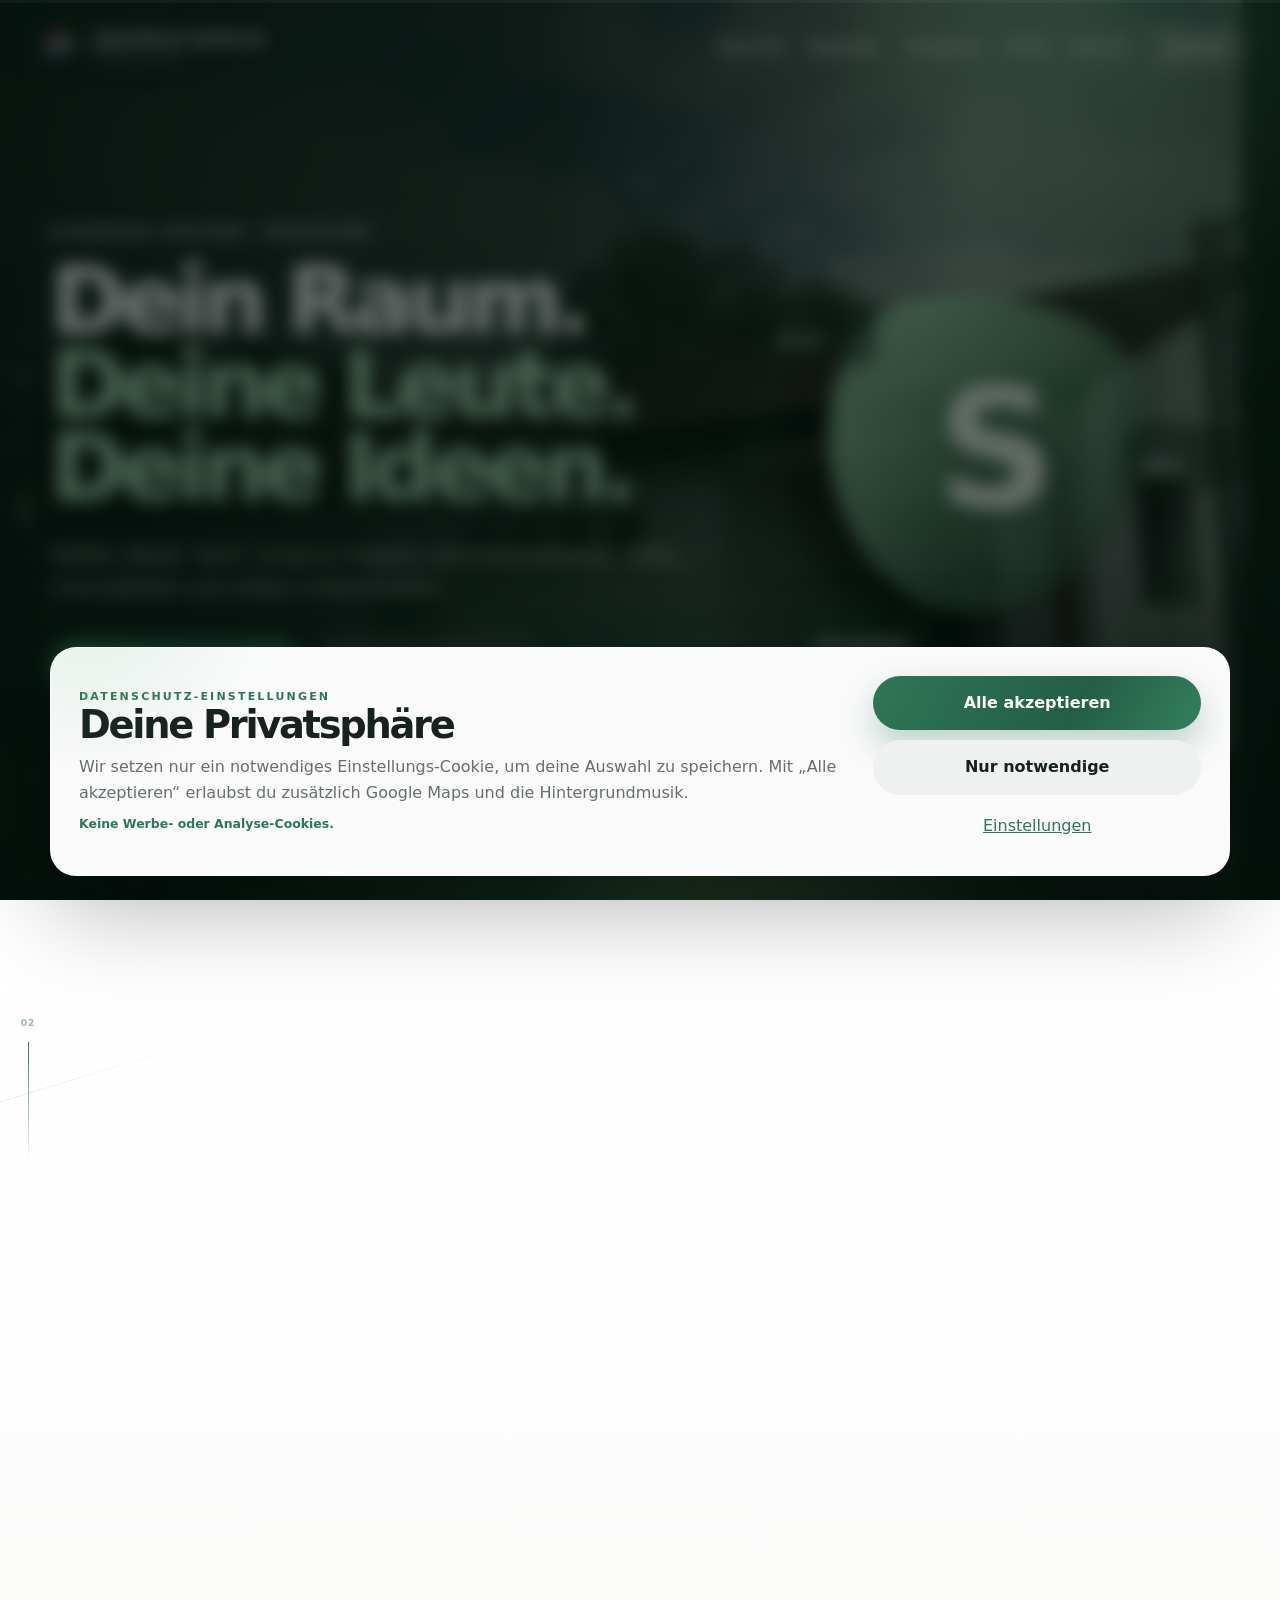
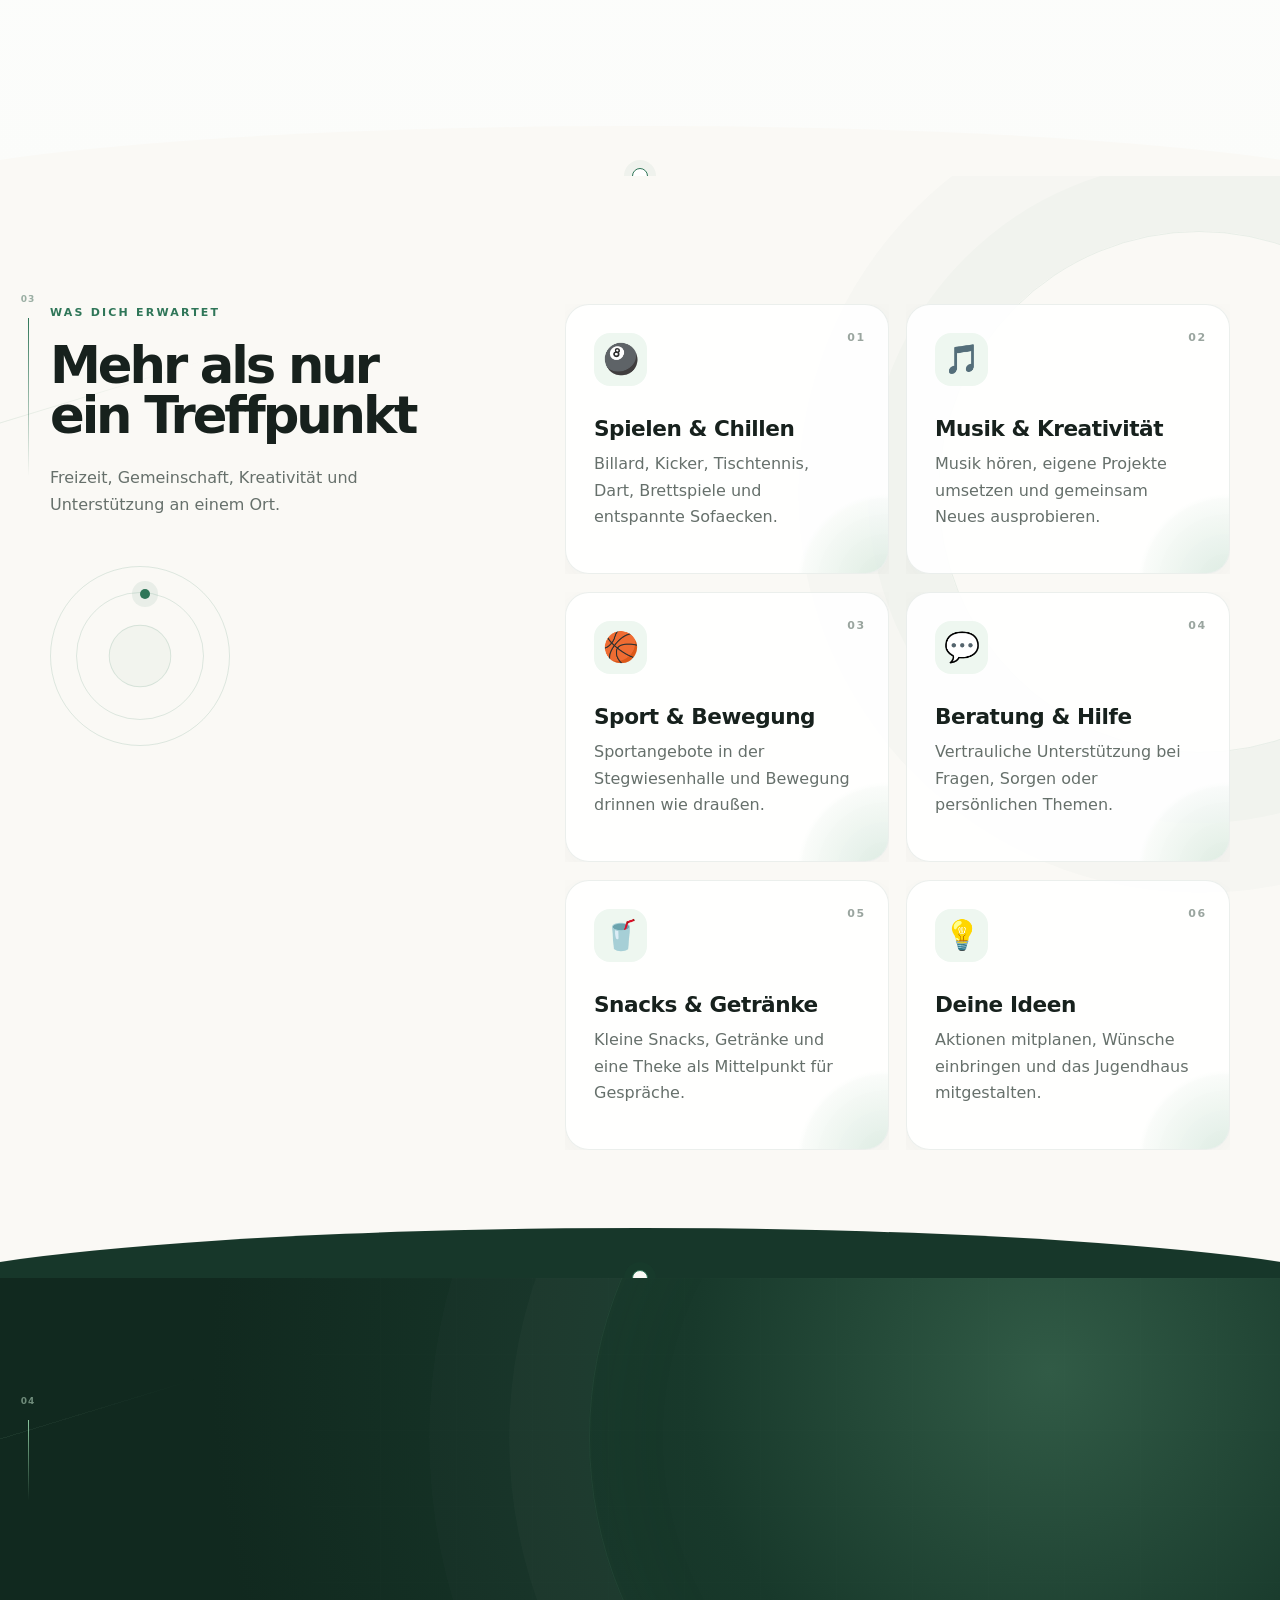
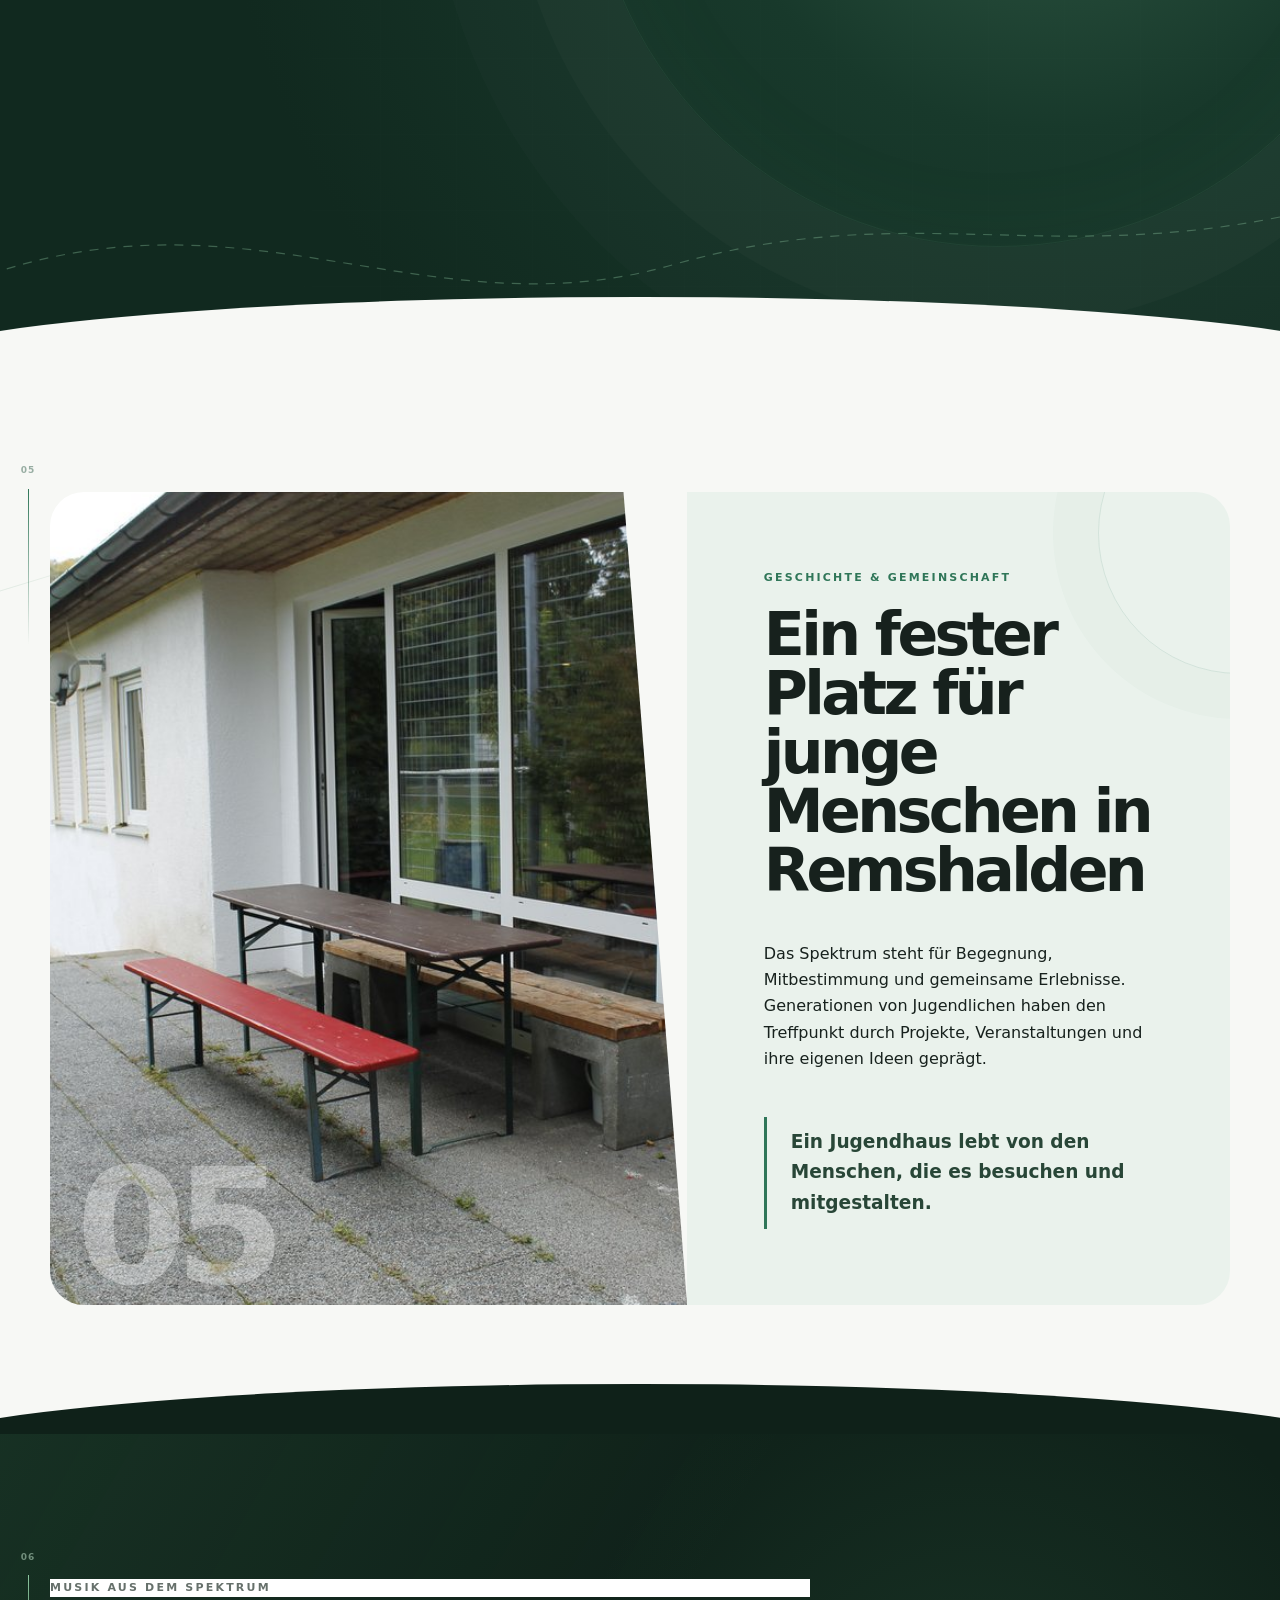
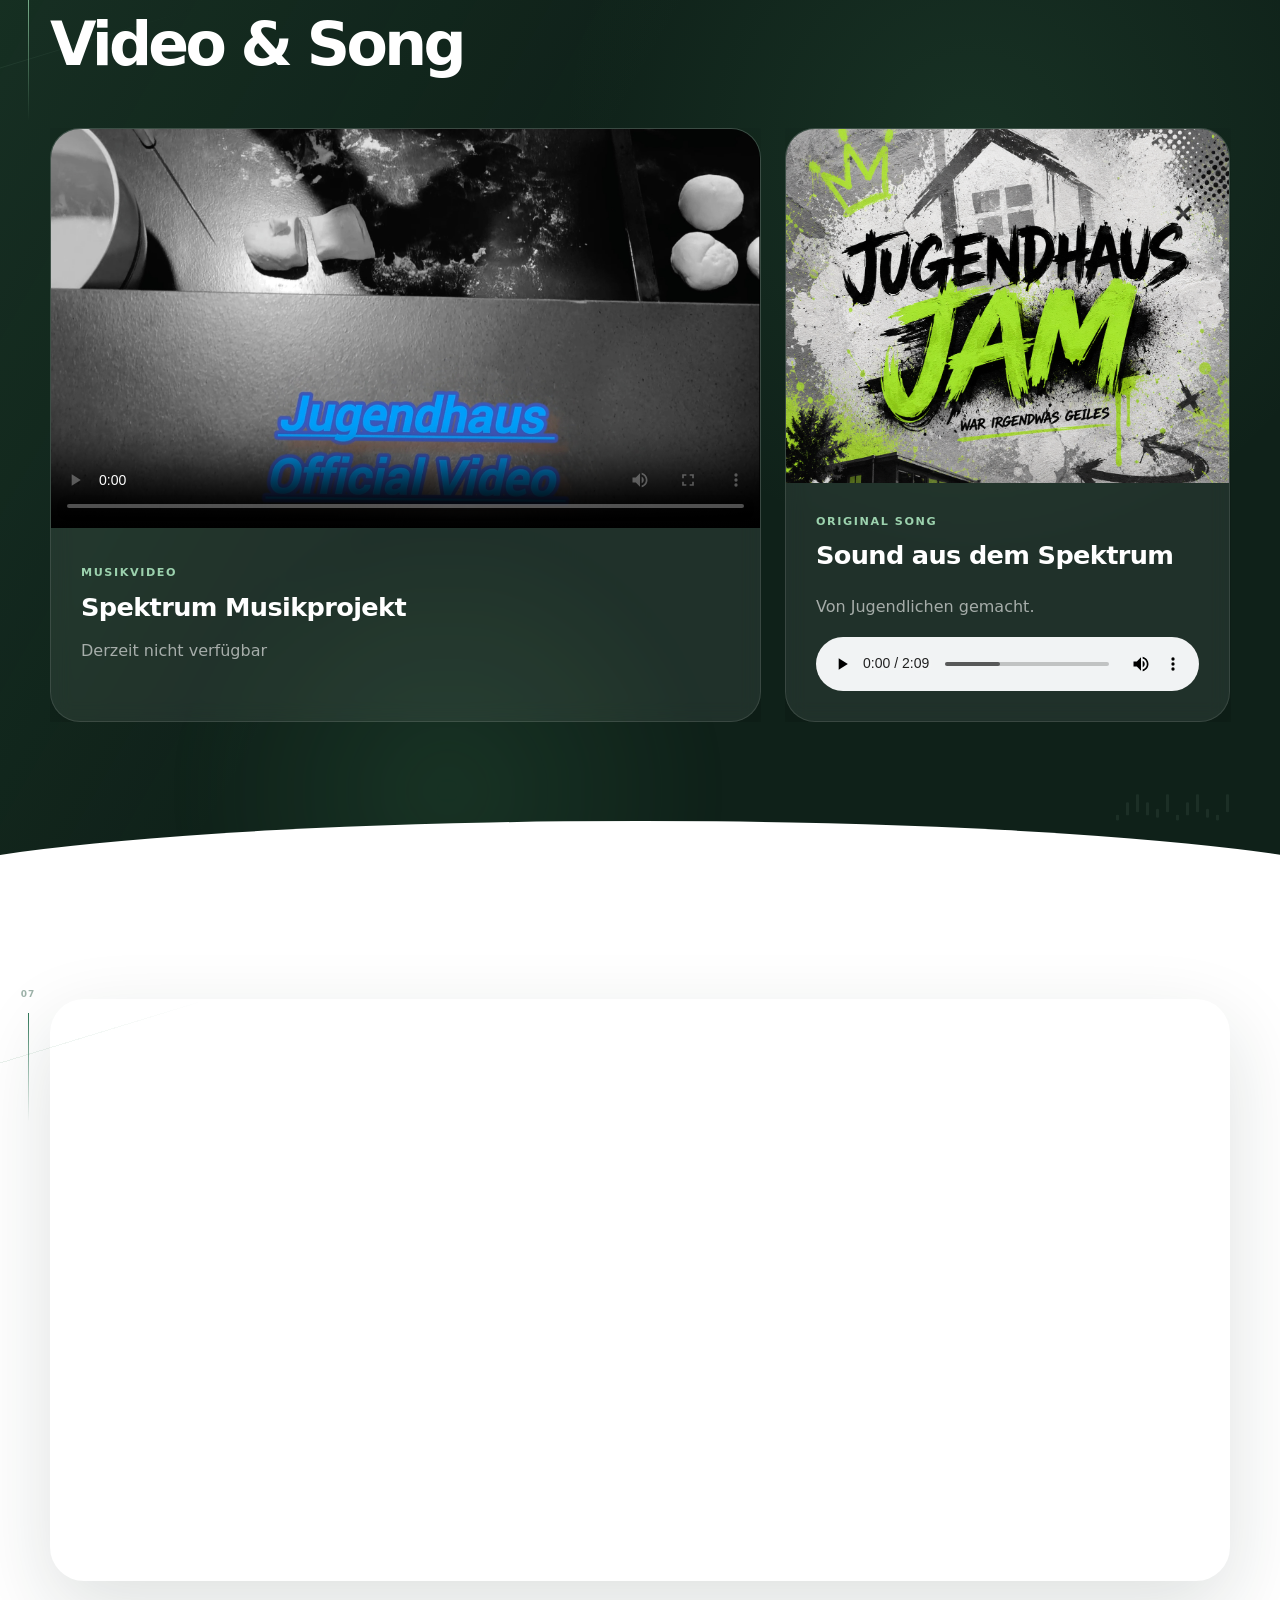
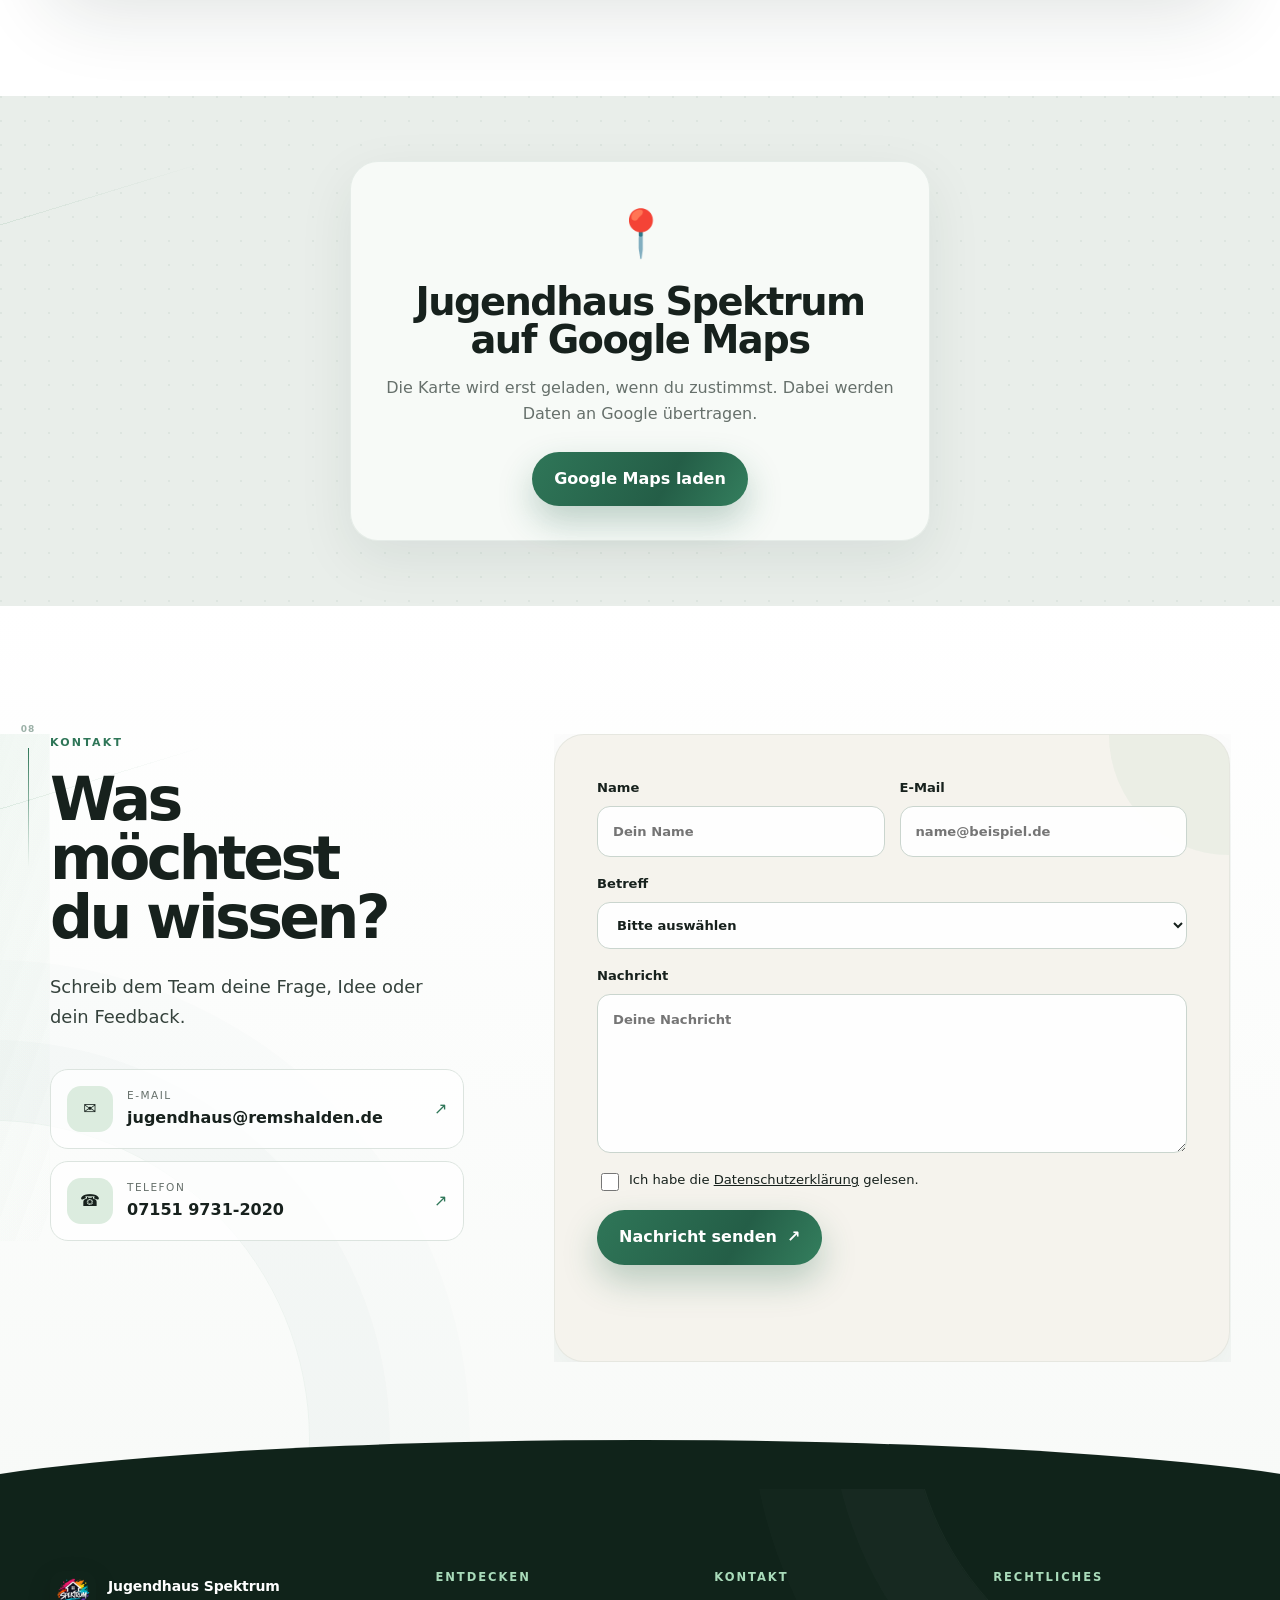
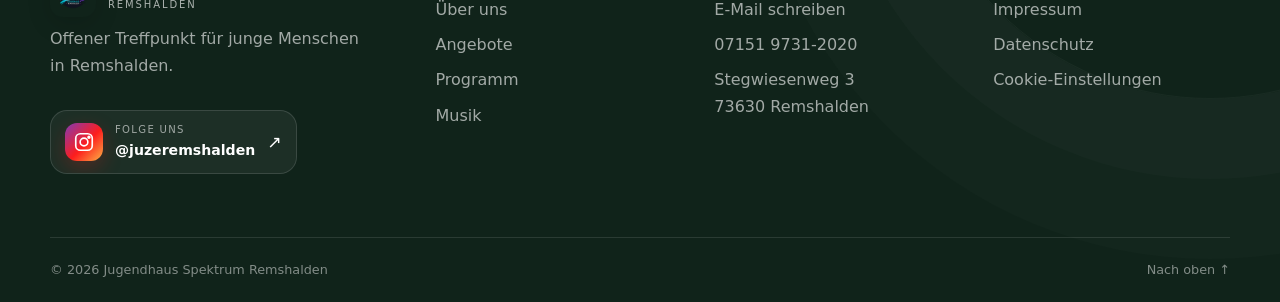
==== commit 94679905: "fix" ====
--- a/index.html
+++ b/index.html
@@ -28,6 +28,7 @@
   <link rel="apple-touch-icon" href="images/favicon.png">
   <link rel="stylesheet" href="style.css">
   <script defer src="site-config.js"></script>
+  <script defer src="form-handler.js"></script>
   <script defer src="script.js"></script>
 </head>
 <body>
@@ -239,7 +240,7 @@
           <a id="contactPhoneLink" href="tel:+49715197312020"><span>☎</span><div><small>TELEFON</small><strong id="contactPhone">07151 9731-2020</strong></div><i aria-hidden="true">↗</i></a>
         </div>
       </div>
-      <form class="contact-form reveal from-right" id="contactForm" method="POST" novalidate>
+      <form class="contact-form reveal from-right" id="contactForm" action="https://formspree.io/f/xpqvzkwv" method="POST" novalidate>
         <input class="hp-field" type="text" name="_gotcha" id="website" tabindex="-1" autocomplete="off" aria-hidden="true">
         <input type="hidden" name="_subject" value="Neue Anfrage über die Jugendhaus-Webseite">
         <input type="hidden" name="quelle" value="Jugendhaus Spektrum Webseite">
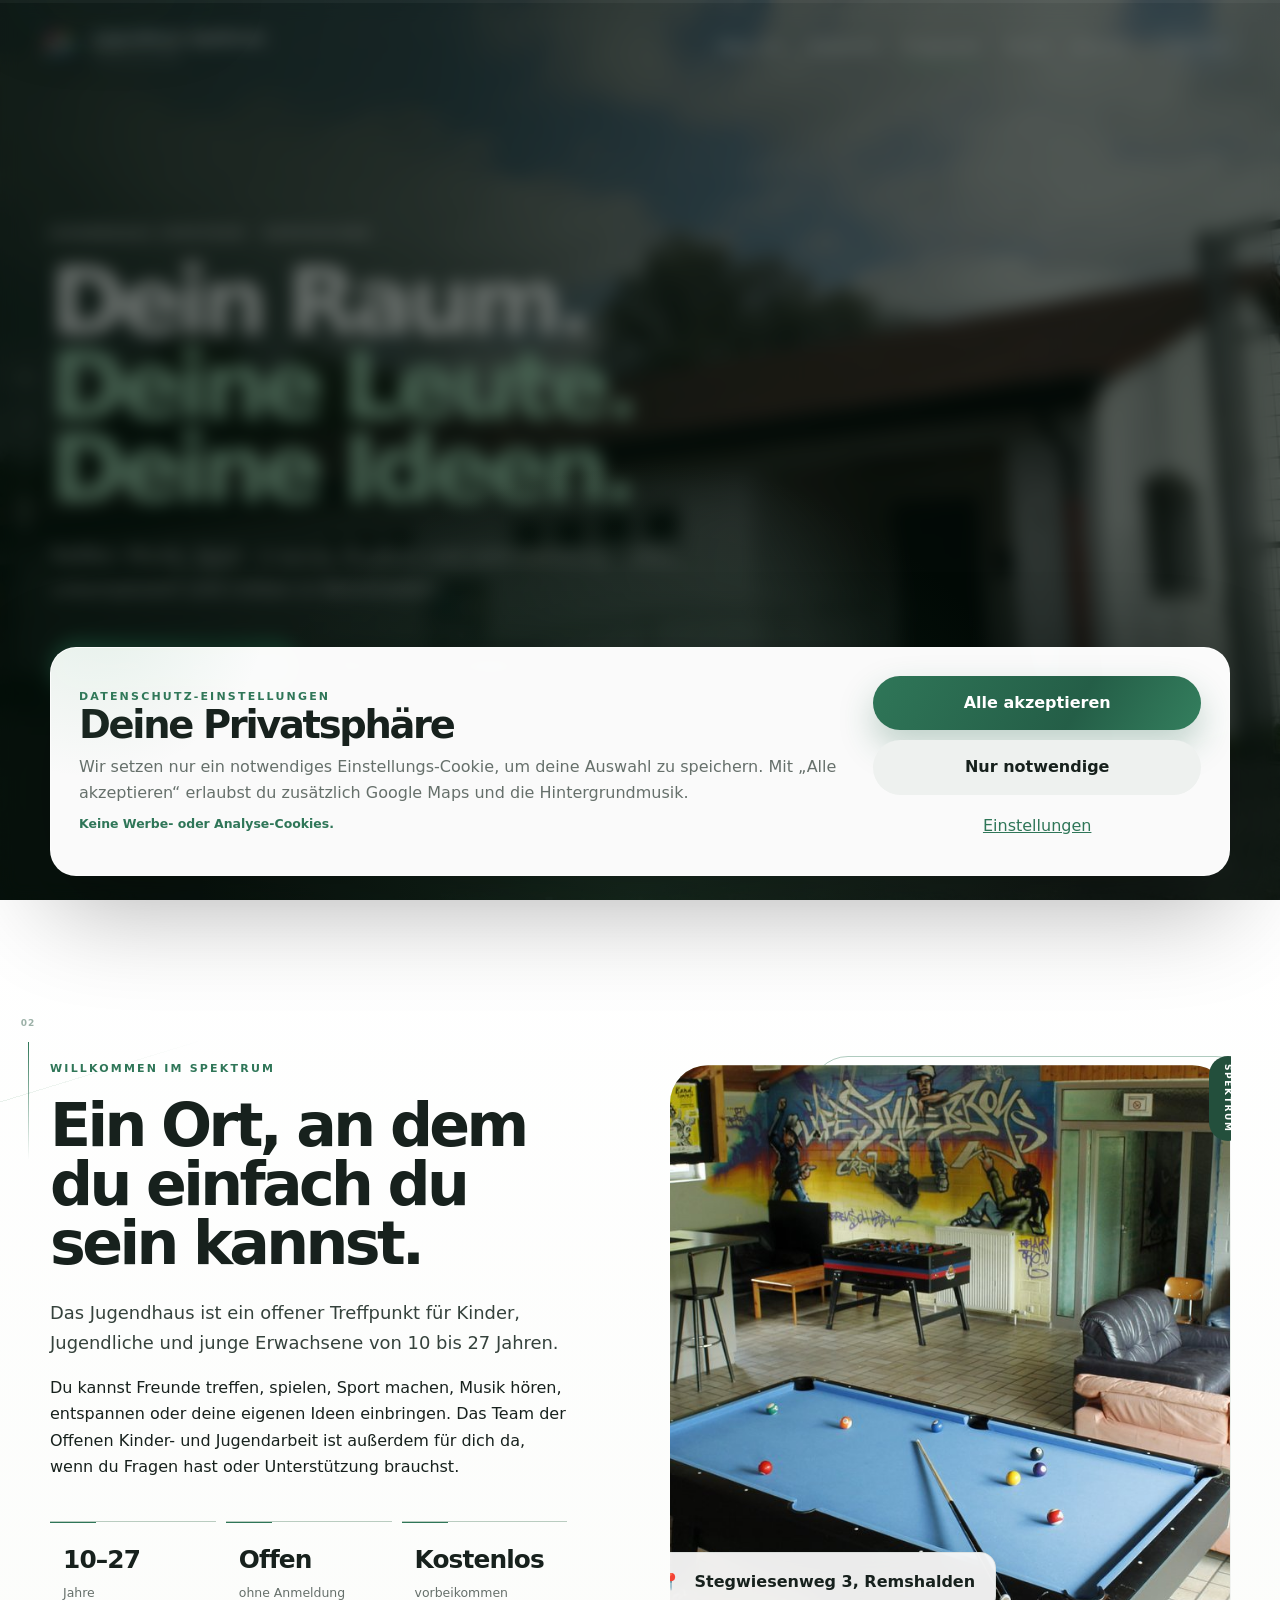
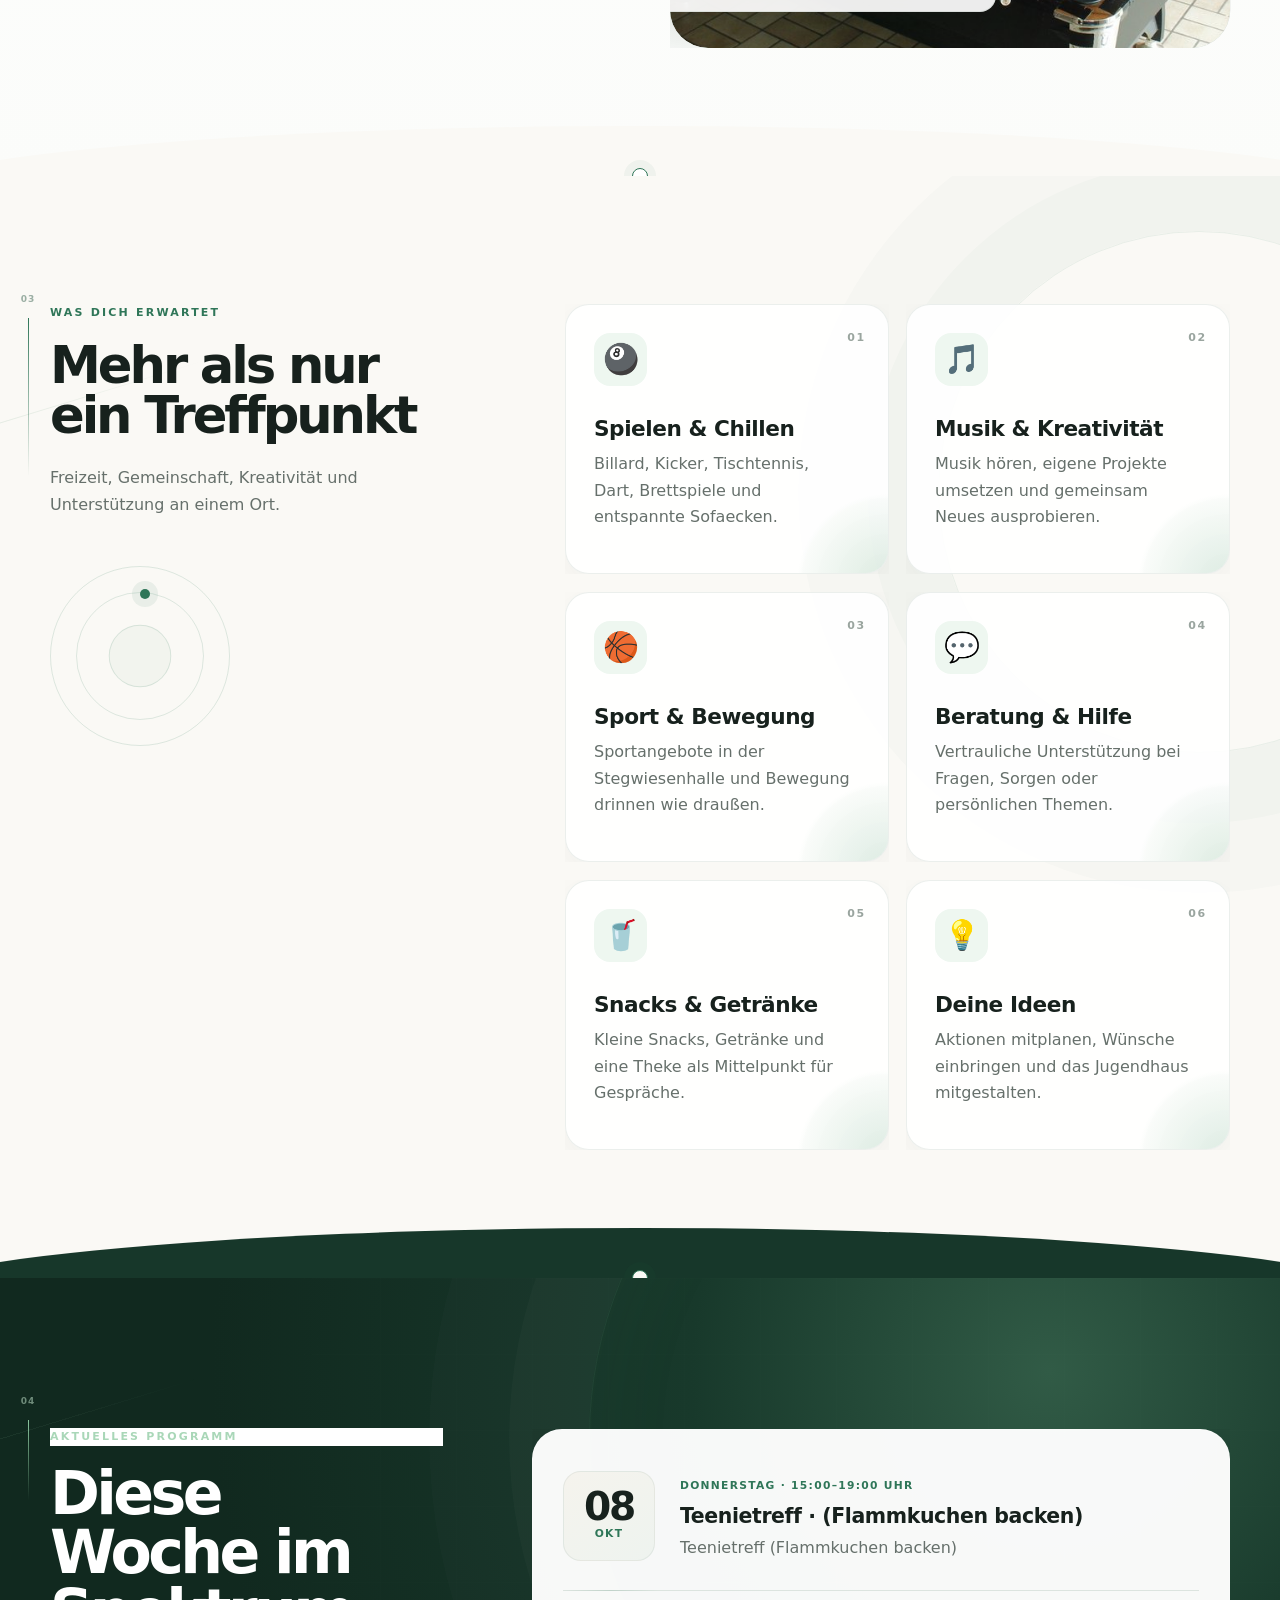
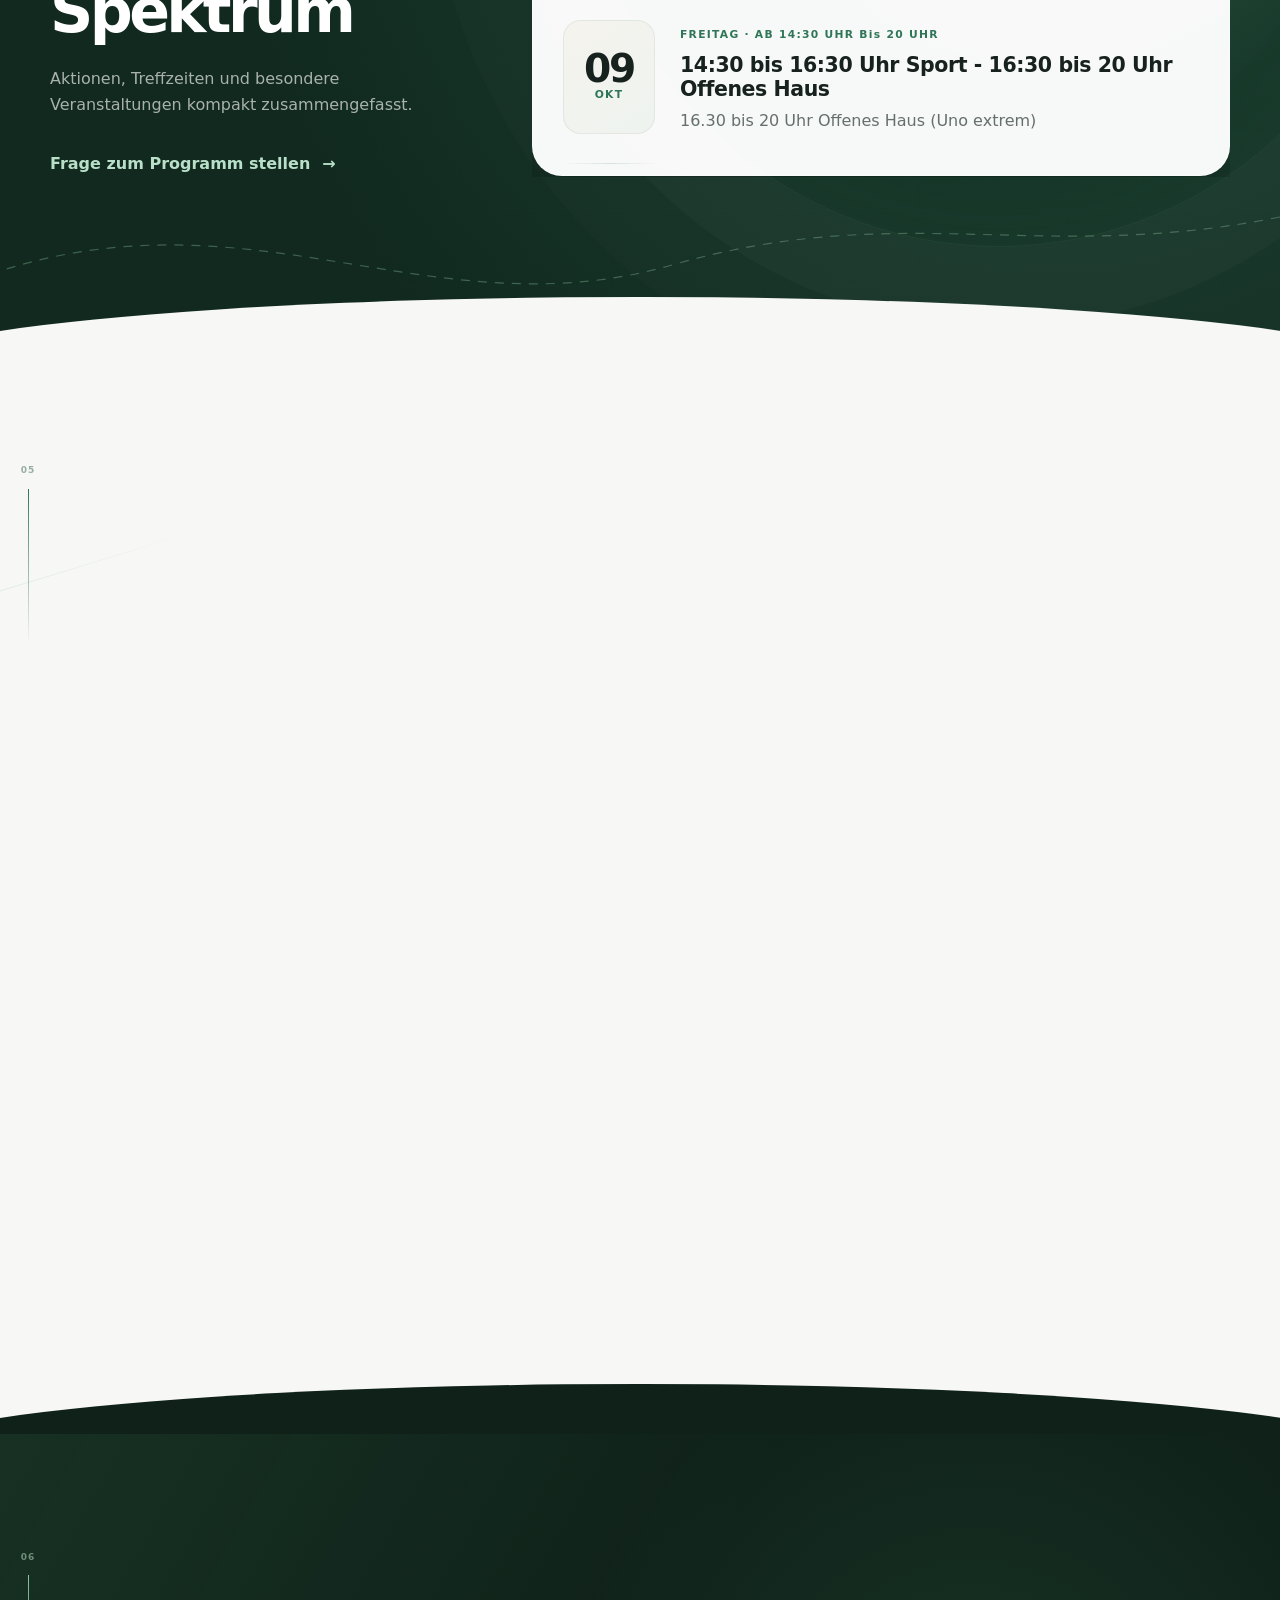
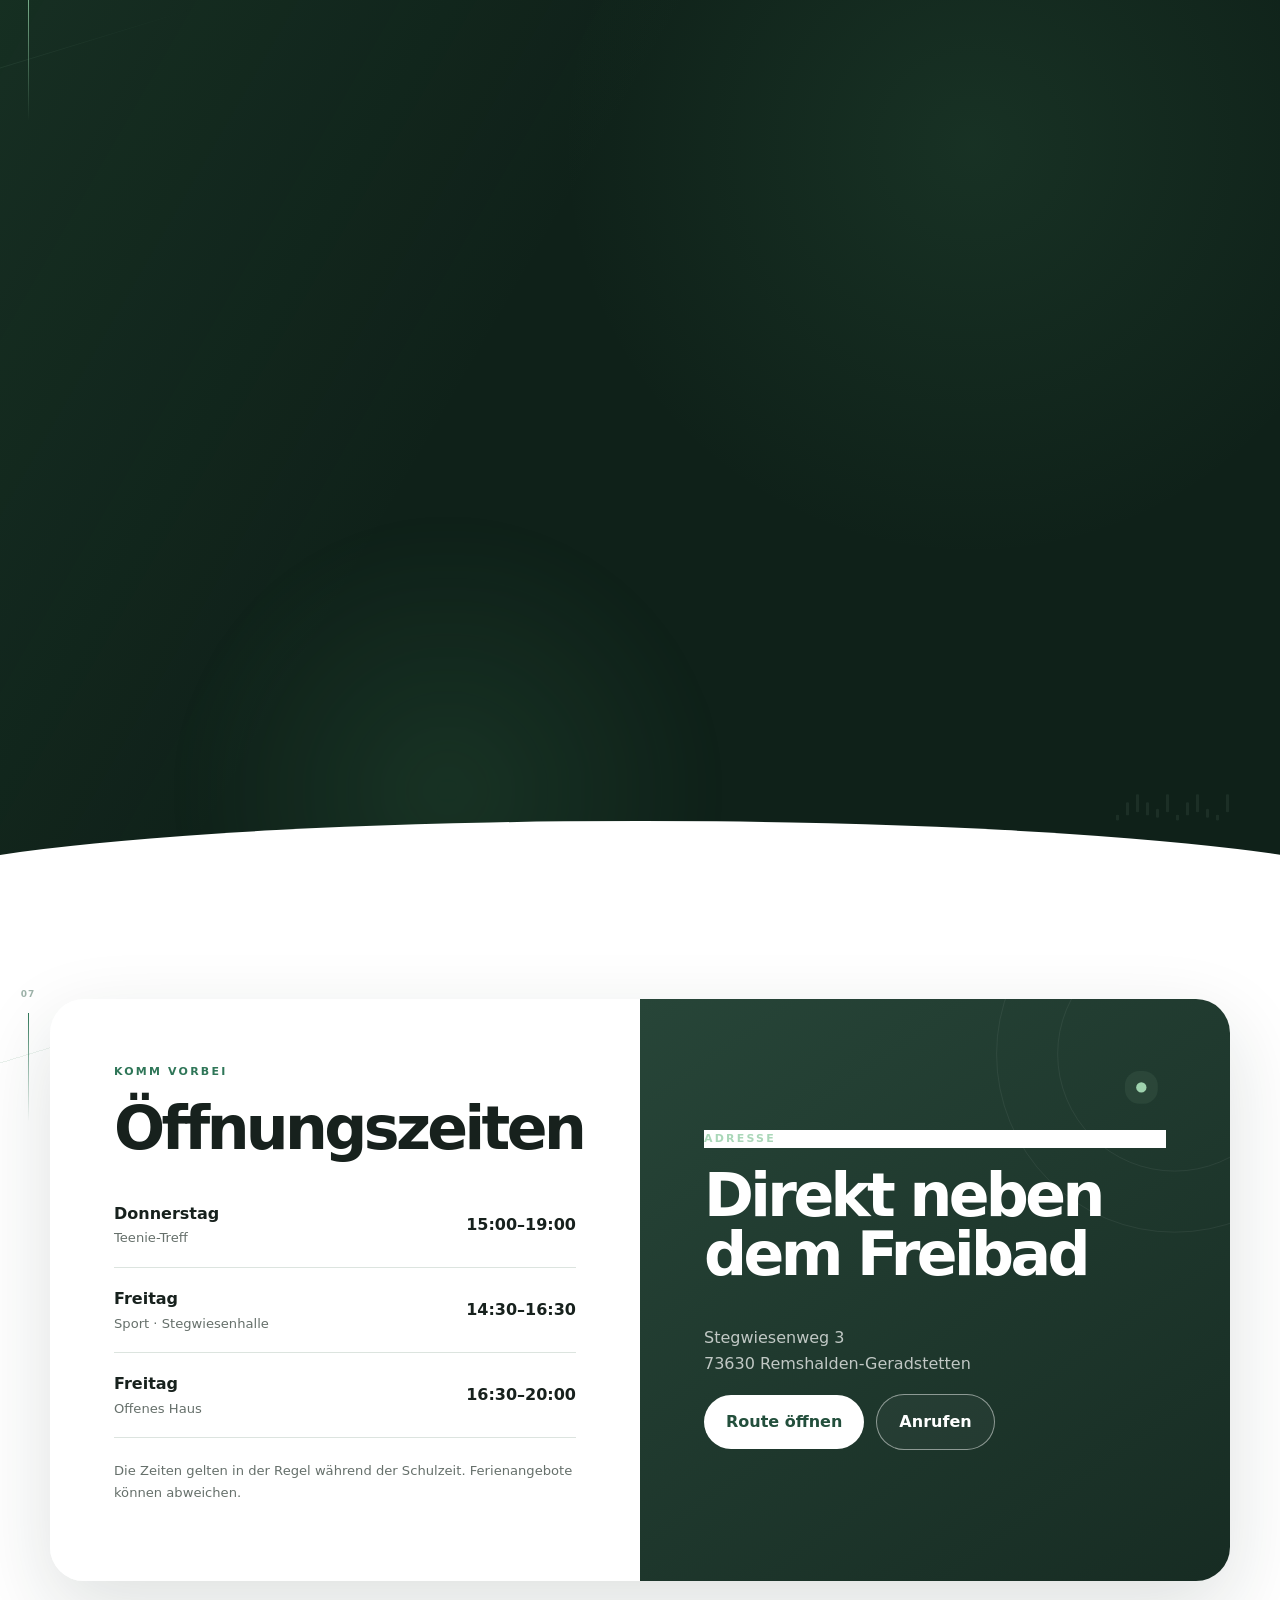
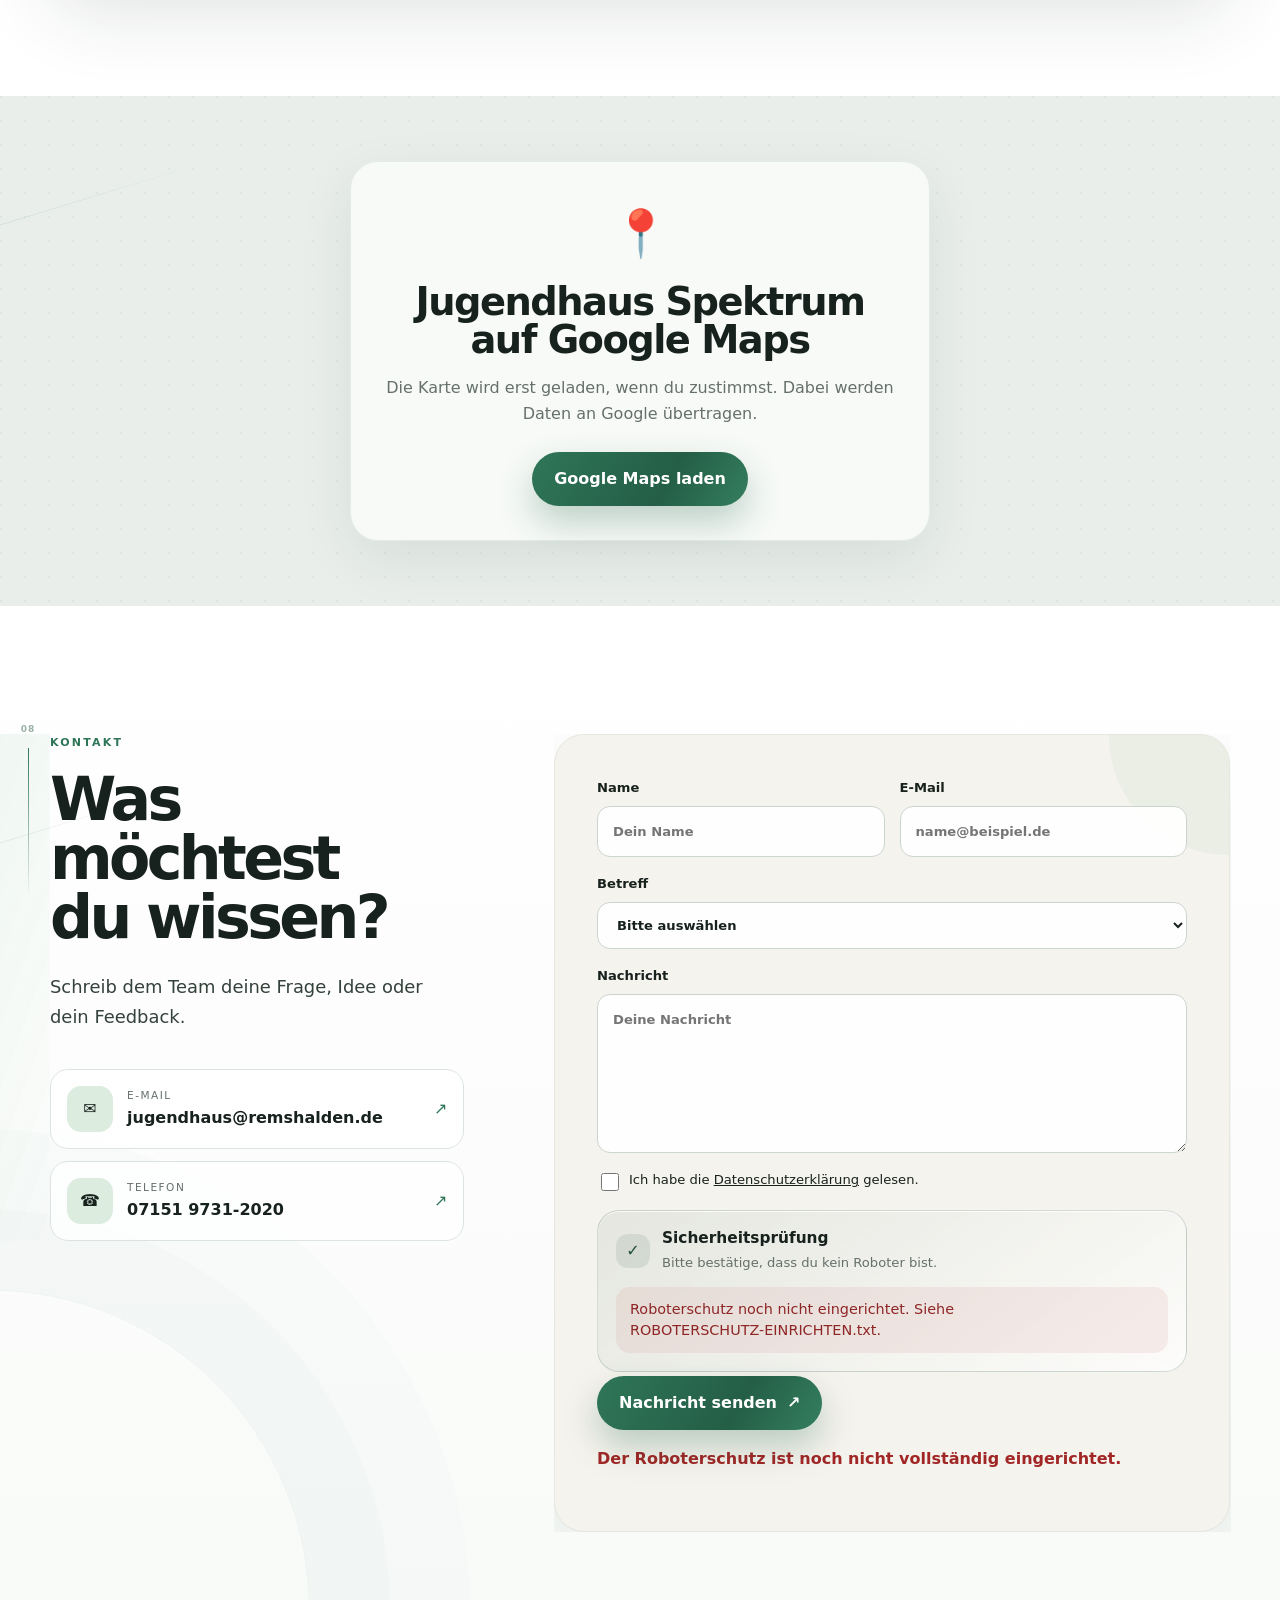
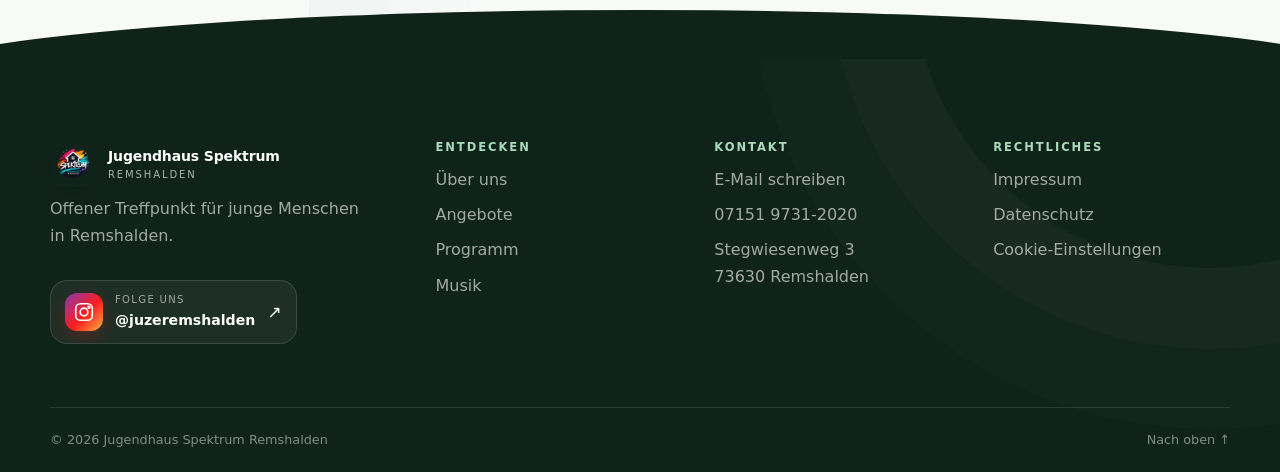
==== commit 18defc5a: "Anti-Bot" ====
--- a/index.html
+++ b/index.html
@@ -28,6 +28,7 @@
   <link rel="apple-touch-icon" href="images/favicon.png">
   <link rel="stylesheet" href="style.css">
   <script defer src="site-config.js"></script>
+  <script defer src="https://challenges.cloudflare.com/turnstile/v0/api.js?render=explicit"></script>
   <script defer src="form-handler.js"></script>
   <script defer src="script.js"></script>
 </head>
@@ -66,17 +67,13 @@
 
 <main id="mainContent">
   <section class="hero scroll-scene" data-scroll-section data-theme="dark" aria-labelledby="heroTitle1">
-    <video class="hero-media" autoplay muted loop playsinline poster="images/hero.jpg">
+    <video class="hero-media" autoplay muted loop playsinline preload="auto" poster="images/hero.jpg" aria-hidden="true">
       <source src="videos/hero-video.mp4" type="video/mp4">
     </video>
     <div class="hero-shade" aria-hidden="true"></div>
-    <div class="hero-grid" aria-hidden="true"></div>
-    <div class="hero-orb orb-one" aria-hidden="true"></div>
-    <div class="hero-orb orb-two" aria-hidden="true"></div>
-    <div class="hero-beam" aria-hidden="true"></div>
 
     <div class="container hero-layout">
-      <div class="hero-content reveal" data-parallax="0.13">
+      <div class="hero-content reveal" data-parallax="0.10">
         <p class="eyebrow" id="heroEyebrow">JUGENDHAUS SPEKTRUM · REMSHALDEN</p>
         <h1><span id="heroTitle1">Dein Raum.</span><br><span id="heroTitle2">Deine Leute. Deine Ideen.</span></h1>
         <p class="hero-copy" id="heroText">Treffen, Musik, Sport, kreative Projekte und Unterstützung – offen, unkompliziert und mitten in Remshalden.</p>
@@ -84,15 +81,6 @@
           <a class="button primary" href="#programm">Aktuelles Programm <span aria-hidden="true">↘</span></a>
           <a class="button glass" href="#kontakt">Nachricht schreiben</a>
         </div>
-      </div>
-
-      <div class="hero-visual reveal from-right" aria-hidden="true" data-parallax="-0.08">
-        <div class="orbit orbit-a"></div>
-        <div class="orbit orbit-b"></div>
-        <div class="hero-mark"><span>S</span></div>
-        <div class="floating-chip chip-a"><small>ALTER</small><strong>10–27</strong></div>
-        <div class="floating-chip chip-b"><small>ZUGANG</small><strong>Offen</strong></div>
-        <div class="floating-chip chip-c"><small>ORT</small><strong>Remshalden</strong></div>
       </div>
     </div>
 
@@ -240,7 +228,7 @@
           <a id="contactPhoneLink" href="tel:+49715197312020"><span>☎</span><div><small>TELEFON</small><strong id="contactPhone">07151 9731-2020</strong></div><i aria-hidden="true">↗</i></a>
         </div>
       </div>
-      <form class="contact-form reveal from-right" id="contactForm" action="https://formspree.io/f/xpqvzkwv" method="POST" novalidate>
+      <form class="contact-form reveal from-right" id="contactForm" action="/api/contact" method="POST" novalidate>
         <input class="hp-field" type="text" name="_gotcha" id="website" tabindex="-1" autocomplete="off" aria-hidden="true">
         <input type="hidden" name="_subject" value="Neue Anfrage über die Jugendhaus-Webseite">
         <input type="hidden" name="quelle" value="Jugendhaus Spektrum Webseite">
@@ -248,6 +236,15 @@
         <label>Betreff<select id="subject" name="betreff" required><option value="">Bitte auswählen</option><option>Allgemeine Frage zum Jugendhaus</option><option>Frage zum Programm</option><option>Idee oder Wunsch</option><option>Feedback</option><option>Hilfe oder Beratung</option><option>Sonstiges</option></select></label>
         <label>Nachricht<textarea id="message" name="nachricht" rows="6" required minlength="10" maxlength="5000" placeholder="Deine Nachricht"></textarea></label>
         <label class="privacy-check"><input id="privacy" name="datenschutz_zugestimmt" value="Ja" type="checkbox" required><span>Ich habe die <a href="datenschutz.html">Datenschutzerklärung</a> gelesen.</span></label>
+        <div class="human-check" aria-labelledby="humanCheckTitle">
+          <div class="human-check-copy">
+            <span class="human-check-icon" aria-hidden="true">✓</span>
+            <div><strong id="humanCheckTitle">Sicherheitsprüfung</strong><small>Bitte bestätige, dass du kein Roboter bist.</small></div>
+          </div>
+          <div id="contactTurnstile" class="turnstile-widget"></div>
+          <input type="hidden" id="contactTurnstileToken" name="turnstile_token" value="">
+          <noscript><p class="turnstile-setup-error">Für die Sicherheitsprüfung muss JavaScript aktiviert sein.</p></noscript>
+        </div>
         <button class="button primary" type="submit">Nachricht senden <span aria-hidden="true">↗</span></button><p class="form-status" id="formStatus" aria-live="polite"></p>
       </form>
     </div>
--- a/style.css
+++ b/style.css
@@ -726,3 +726,125 @@
 .legal-page .legal-card { overflow-wrap: anywhere; word-break: break-word; }
 .legal-page .legal h1,
 .legal-page .legal h2 { overflow-wrap: anywhere; word-break: break-word; }
+
+
+/* =========================================================
+   HERO VIDEO FOCUS — simplified final hero
+   Keeps the background video visible while preserving text contrast.
+   ========================================================= */
+.hero {
+  min-height: 100svh;
+  background: #10261d;
+}
+.hero-media {
+  inset: 0;
+  width: 100%;
+  height: 100%;
+  object-fit: cover;
+  object-position: center center;
+  filter: saturate(.96) contrast(1.03) brightness(.94);
+}
+.hero-shade {
+  background:
+    linear-gradient(90deg, rgba(5,18,12,.82) 0%, rgba(6,20,14,.63) 32%, rgba(6,20,14,.28) 58%, rgba(5,17,12,.08) 82%, rgba(5,17,12,.12) 100%),
+    linear-gradient(0deg, rgba(4,15,10,.58) 0%, rgba(4,15,10,.10) 42%, rgba(4,15,10,.16) 100%);
+}
+.hero-layout {
+  grid-template-columns: minmax(0, 1fr);
+  gap: 0;
+  min-height: 100svh;
+  align-items: center;
+  padding-top: 110px;
+  padding-bottom: 90px;
+}
+.hero-content {
+  width: min(760px, 67vw);
+  max-width: 760px;
+  text-shadow: 0 2px 22px rgba(0,0,0,.22);
+}
+.hero-copy {
+  color: rgba(255,255,255,.84);
+}
+.hero .glass {
+  background: rgba(8,27,18,.28);
+  border-color: rgba(255,255,255,.34);
+}
+.hero > .scene-chrome {
+  display: none;
+}
+
+@media (max-width: 900px) {
+  .hero { min-height: 100svh; }
+  .hero-media { object-position: center center; }
+  .hero-shade {
+    background:
+      linear-gradient(90deg, rgba(5,18,12,.78) 0%, rgba(5,18,12,.56) 54%, rgba(5,18,12,.28) 100%),
+      linear-gradient(0deg, rgba(4,15,10,.66) 0%, rgba(4,15,10,.10) 48%, rgba(4,15,10,.22) 100%);
+  }
+  .hero-layout { min-height: 100svh; padding-top: 105px; padding-bottom: 82px; }
+  .hero-content { width: min(760px, 88vw); }
+}
+
+@media (max-width: 640px) {
+  .hero { min-height: 100svh; }
+  .hero-media { object-position: 56% center; filter: saturate(.94) contrast(1.02) brightness(.90); }
+  .hero-shade {
+    background:
+      linear-gradient(90deg, rgba(5,18,12,.76), rgba(5,18,12,.43)),
+      linear-gradient(0deg, rgba(4,15,10,.72) 0%, rgba(4,15,10,.12) 46%, rgba(4,15,10,.28) 100%);
+  }
+  .hero-layout { padding-top: 96px; padding-bottom: 74px; }
+  .hero-content { width: 100%; max-width: 620px; }
+  .hero h1 { text-shadow: 0 4px 28px rgba(0,0,0,.28); }
+}
+
+/* ============================================================
+   CLOUDFLARE TURNSTILE / ROBOTERSCHUTZ
+   ============================================================ */
+.human-check{
+  margin:8px 0 4px;
+  padding:18px;
+  border:1px solid color-mix(in srgb,var(--green,#234f3c) 18%,transparent);
+  border-radius:22px;
+  background:linear-gradient(145deg,rgba(35,79,60,.075),rgba(255,255,255,.72));
+  box-shadow:inset 0 1px 0 rgba(255,255,255,.8);
+}
+.human-check-copy{display:flex;align-items:center;gap:12px;margin-bottom:14px}
+.human-check-copy strong{display:block;font-size:.96rem;line-height:1.25;color:var(--ink,#17211c)}
+.human-check-copy small{display:block;margin-top:3px;color:var(--muted,#69756f);font-size:.82rem}
+.human-check-icon{display:grid;place-items:center;flex:0 0 34px;width:34px;height:34px;border-radius:12px;background:rgba(35,79,60,.1);color:var(--green,#234f3c);font-weight:900}
+.turnstile-widget{min-height:65px;display:flex;align-items:center;justify-content:flex-start;max-width:100%;overflow:hidden}
+.turnstile-widget.is-verified{filter:saturate(1.05)}
+.turnstile-setup-error{margin:0;padding:12px 14px;border-radius:14px;background:rgba(180,56,56,.08);color:#8f2626;font-size:.9rem;line-height:1.45}
+
+.security-page{min-height:100vh;margin:0;background:#0d1d18;color:#f6f7f4;overflow-x:hidden}
+.security-page::before{content:"";position:fixed;inset:0;background:radial-gradient(circle at 72% 18%,rgba(103,169,130,.18),transparent 30%),radial-gradient(circle at 20% 85%,rgba(191,156,96,.12),transparent 28%),linear-gradient(135deg,#091510 0%,#11271f 52%,#0d1d18 100%);z-index:-3}
+.security-shell{position:relative;isolation:isolate;min-height:100svh;display:grid;place-items:center;padding:clamp(24px,5vw,70px);overflow:hidden}
+.security-shell::after{content:"";position:absolute;inset:0;background-image:linear-gradient(rgba(255,255,255,.025) 1px,transparent 1px),linear-gradient(90deg,rgba(255,255,255,.025) 1px,transparent 1px);background-size:54px 54px;mask-image:linear-gradient(to bottom,rgba(0,0,0,.65),transparent 85%);z-index:-2}
+.security-ambient{position:absolute;border-radius:999px;filter:blur(10px);opacity:.7;pointer-events:none;z-index:-1}
+.security-ambient-a{width:min(520px,72vw);aspect-ratio:1;right:-12%;top:-24%;border:1px solid rgba(116,195,149,.18);box-shadow:0 0 120px rgba(71,139,101,.12),inset 0 0 100px rgba(255,255,255,.02)}
+.security-ambient-b{width:min(360px,52vw);aspect-ratio:1;left:-8%;bottom:-16%;border:1px solid rgba(219,188,127,.12)}
+.security-card{width:min(720px,100%);padding:clamp(28px,5vw,56px);border:1px solid rgba(255,255,255,.11);border-radius:34px;background:linear-gradient(145deg,rgba(22,47,38,.86),rgba(10,25,20,.92));box-shadow:0 34px 100px rgba(0,0,0,.34),inset 0 1px 0 rgba(255,255,255,.08);backdrop-filter:blur(18px);text-align:left}
+.security-brand{display:inline-flex;align-items:center;gap:12px;color:inherit;text-decoration:none;margin-bottom:38px}
+.security-brand img{width:48px;height:48px;object-fit:contain;border-radius:15px;background:rgba(255,255,255,.06);padding:5px}
+.security-brand span{display:grid}
+.security-brand strong{font-size:.96rem;letter-spacing:.01em}
+.security-brand small{font-size:.72rem;color:rgba(255,255,255,.58);letter-spacing:.08em;text-transform:uppercase}
+.security-badge{display:inline-flex;align-items:center;gap:9px;margin-bottom:16px;font-size:.72rem;letter-spacing:.16em;font-weight:800;color:#b9d8c5}
+.security-badge span{width:7px;height:7px;border-radius:50%;background:#7ed29e;box-shadow:0 0 18px rgba(126,210,158,.7)}
+.security-card h1{margin:0;font-size:clamp(2.3rem,7vw,5.3rem);line-height:.94;letter-spacing:-.055em;font-weight:800;text-wrap:balance}
+.security-card>p:not(.security-status){margin:24px 0 28px;max-width:58ch;color:rgba(255,255,255,.68);line-height:1.7;font-size:clamp(.96rem,1.6vw,1.08rem)}
+.security-widget-shell{padding:18px;border:1px solid rgba(255,255,255,.1);border-radius:22px;background:rgba(255,255,255,.045);display:flex;align-items:center;min-height:100px}
+.security-status{min-height:24px;margin:16px 0 0;color:rgba(255,255,255,.62);font-size:.9rem}
+.security-status.success{color:#9ce0b6}.security-status.error{color:#ffb5b5}
+.security-retry{margin-top:10px}
+.security-meta{display:flex;flex-wrap:wrap;gap:9px;margin-top:32px;padding-top:22px;border-top:1px solid rgba(255,255,255,.08);font-size:.76rem;color:rgba(255,255,255,.42)}
+.security-meta a{color:rgba(255,255,255,.7);text-underline-offset:3px}
+@media(max-width:600px){
+  .security-shell{padding:14px}
+  .security-card{padding:26px 20px;border-radius:26px}
+  .security-card h1{font-size:clamp(2.3rem,13vw,3.7rem)}
+  .security-brand{margin-bottom:28px}
+  .security-widget-shell{padding:12px;overflow:hidden}
+  .turnstile-widget{transform-origin:left center}
+}
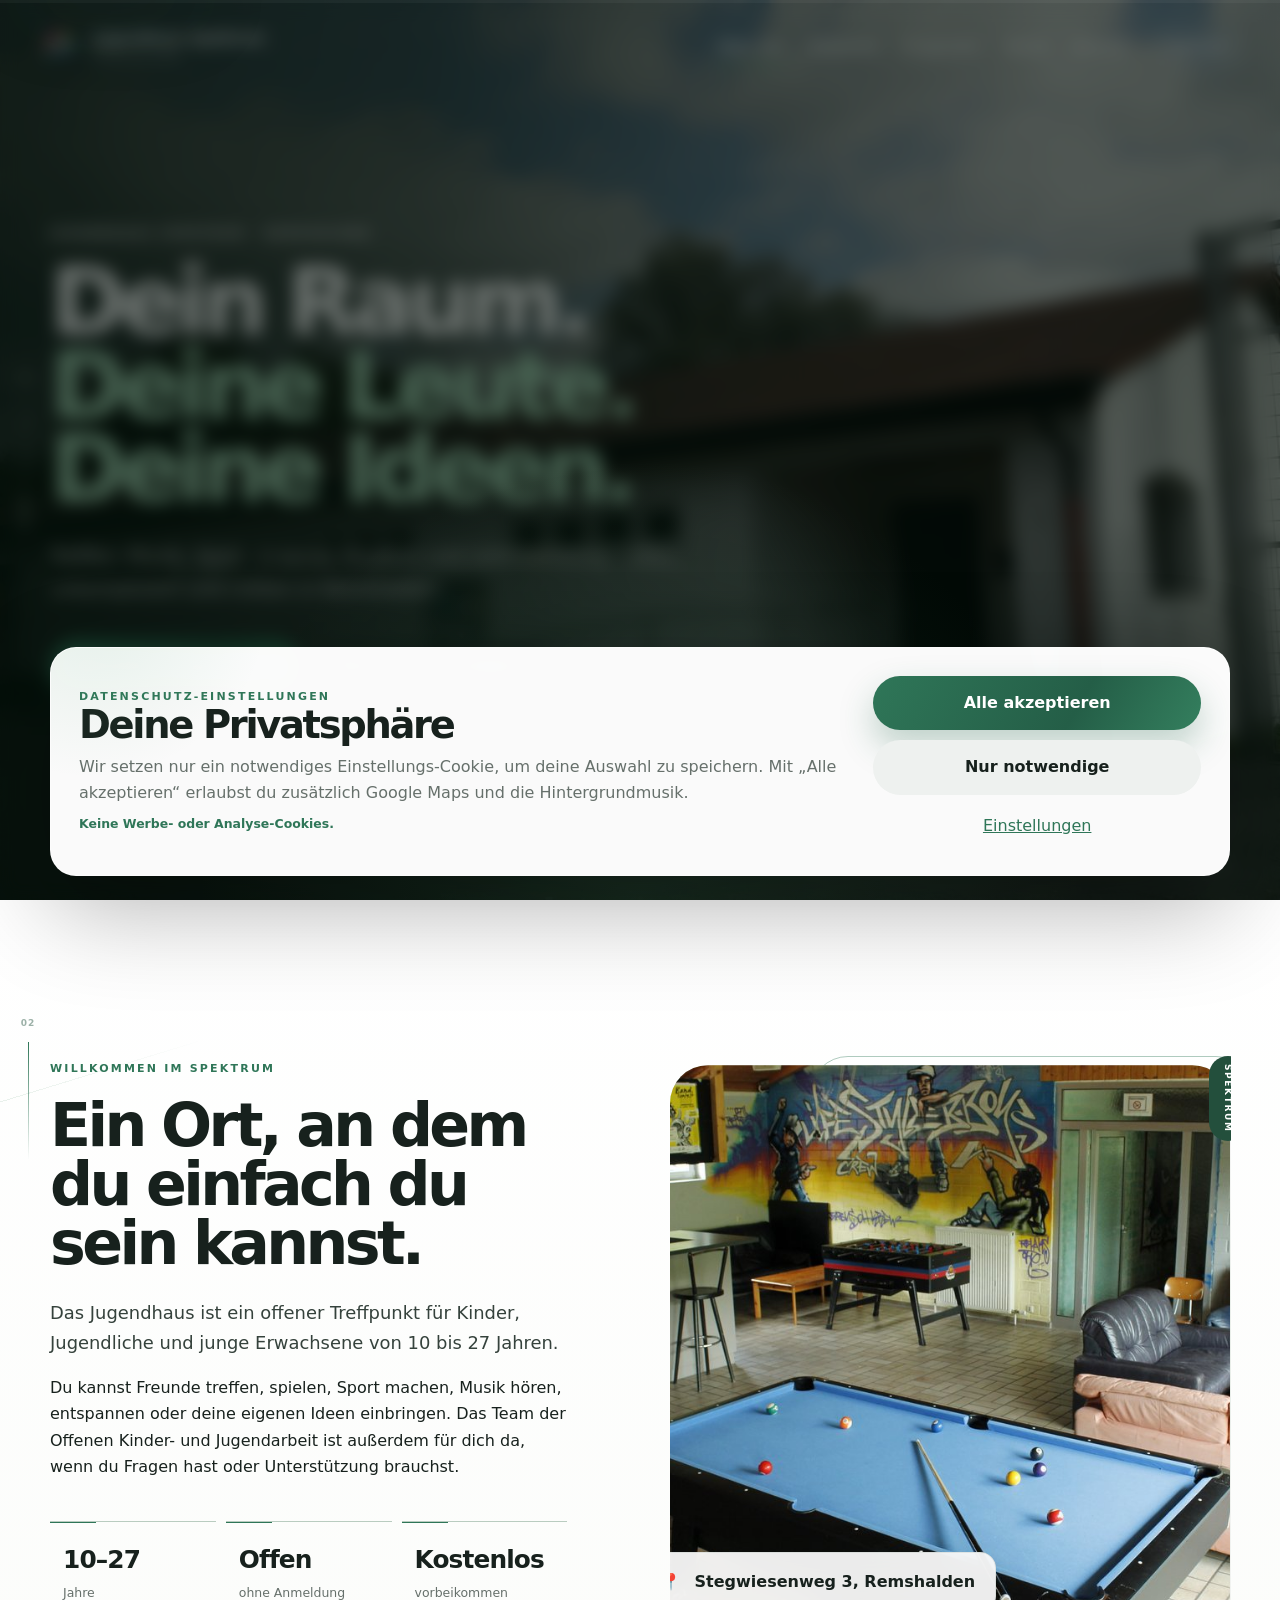
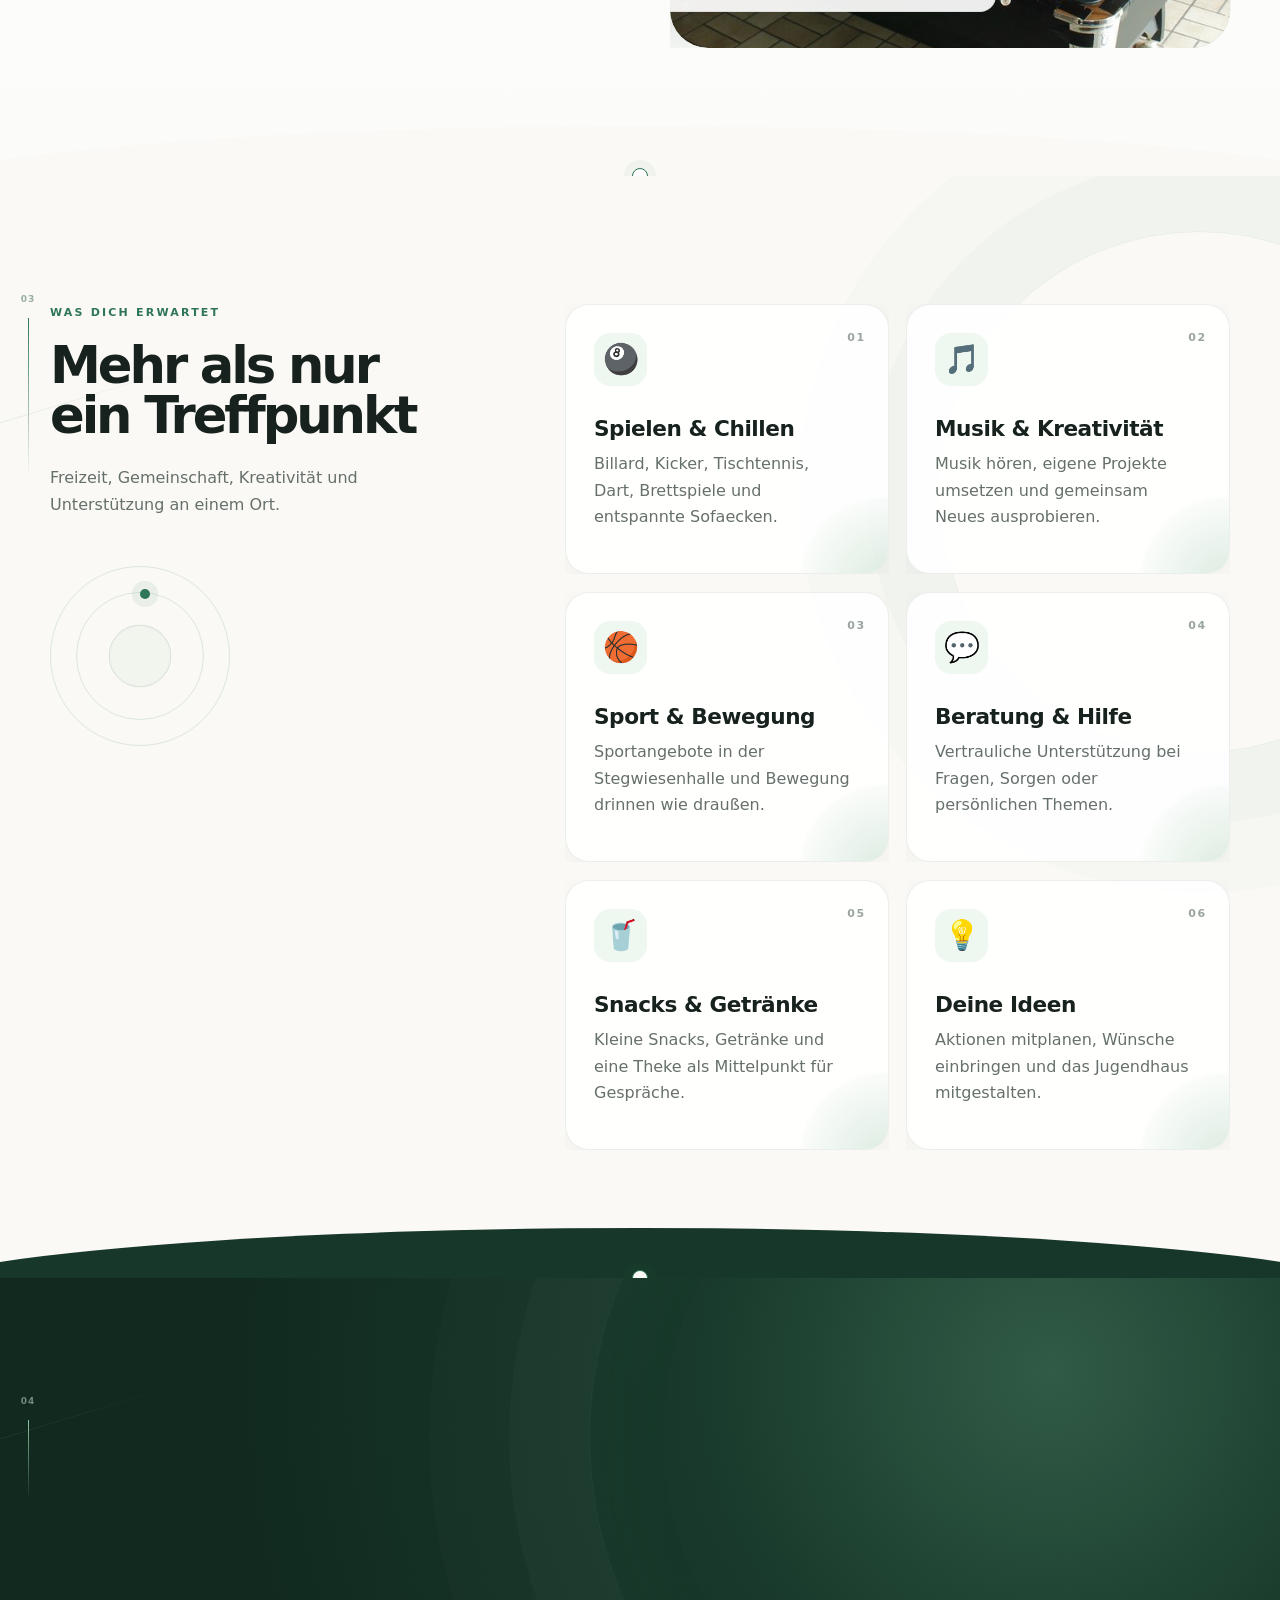
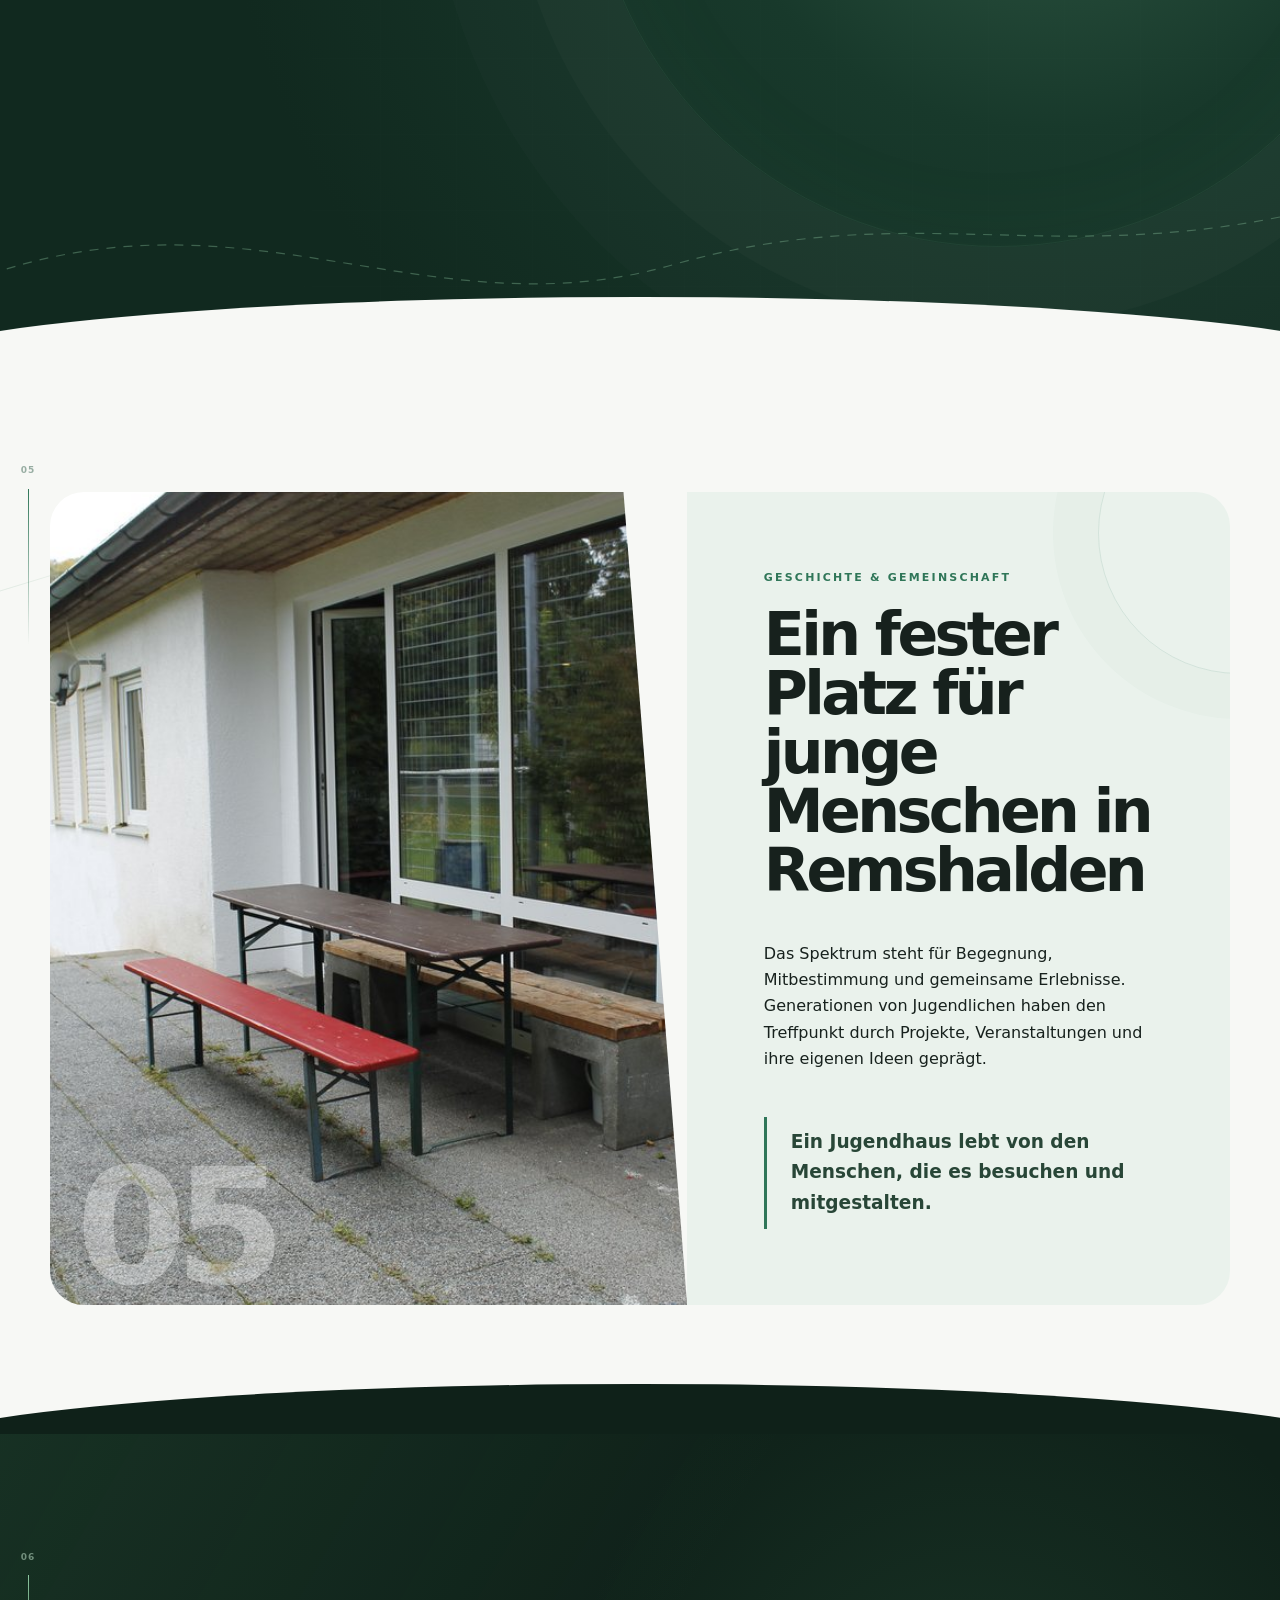
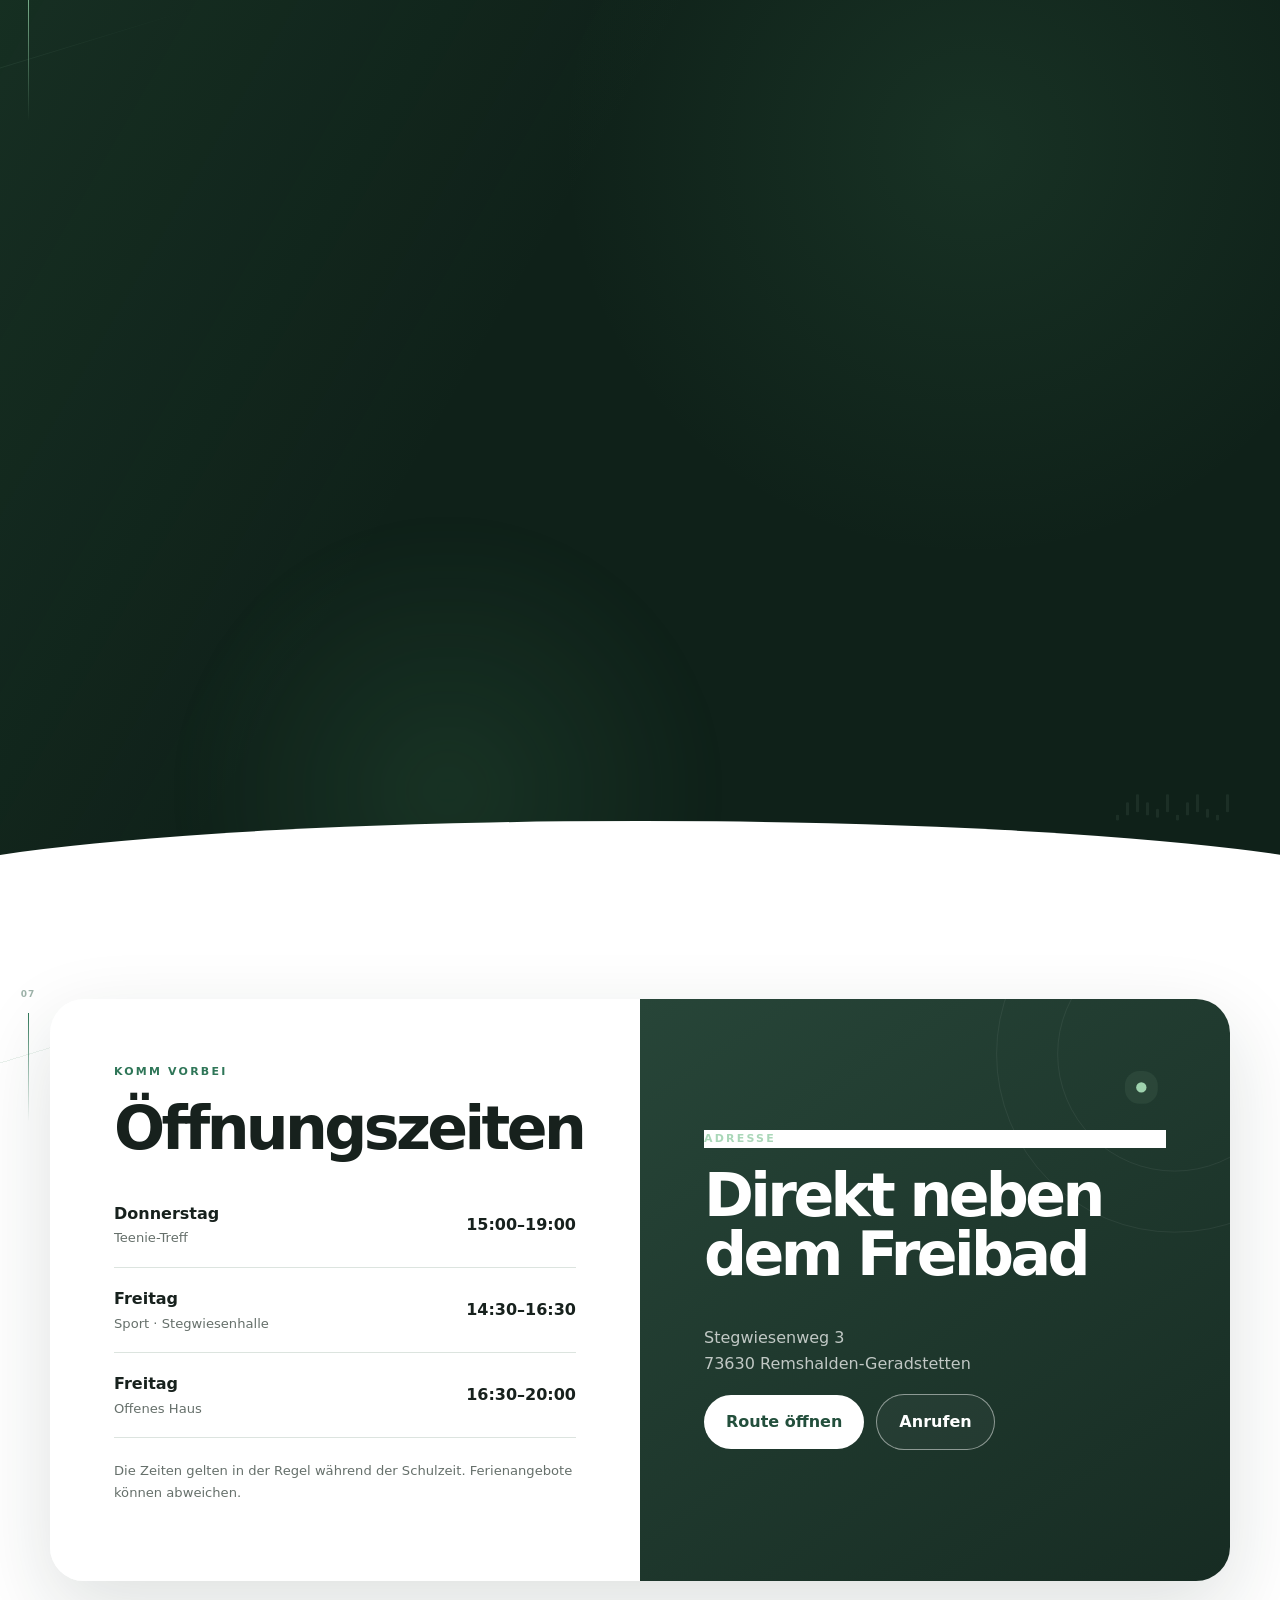
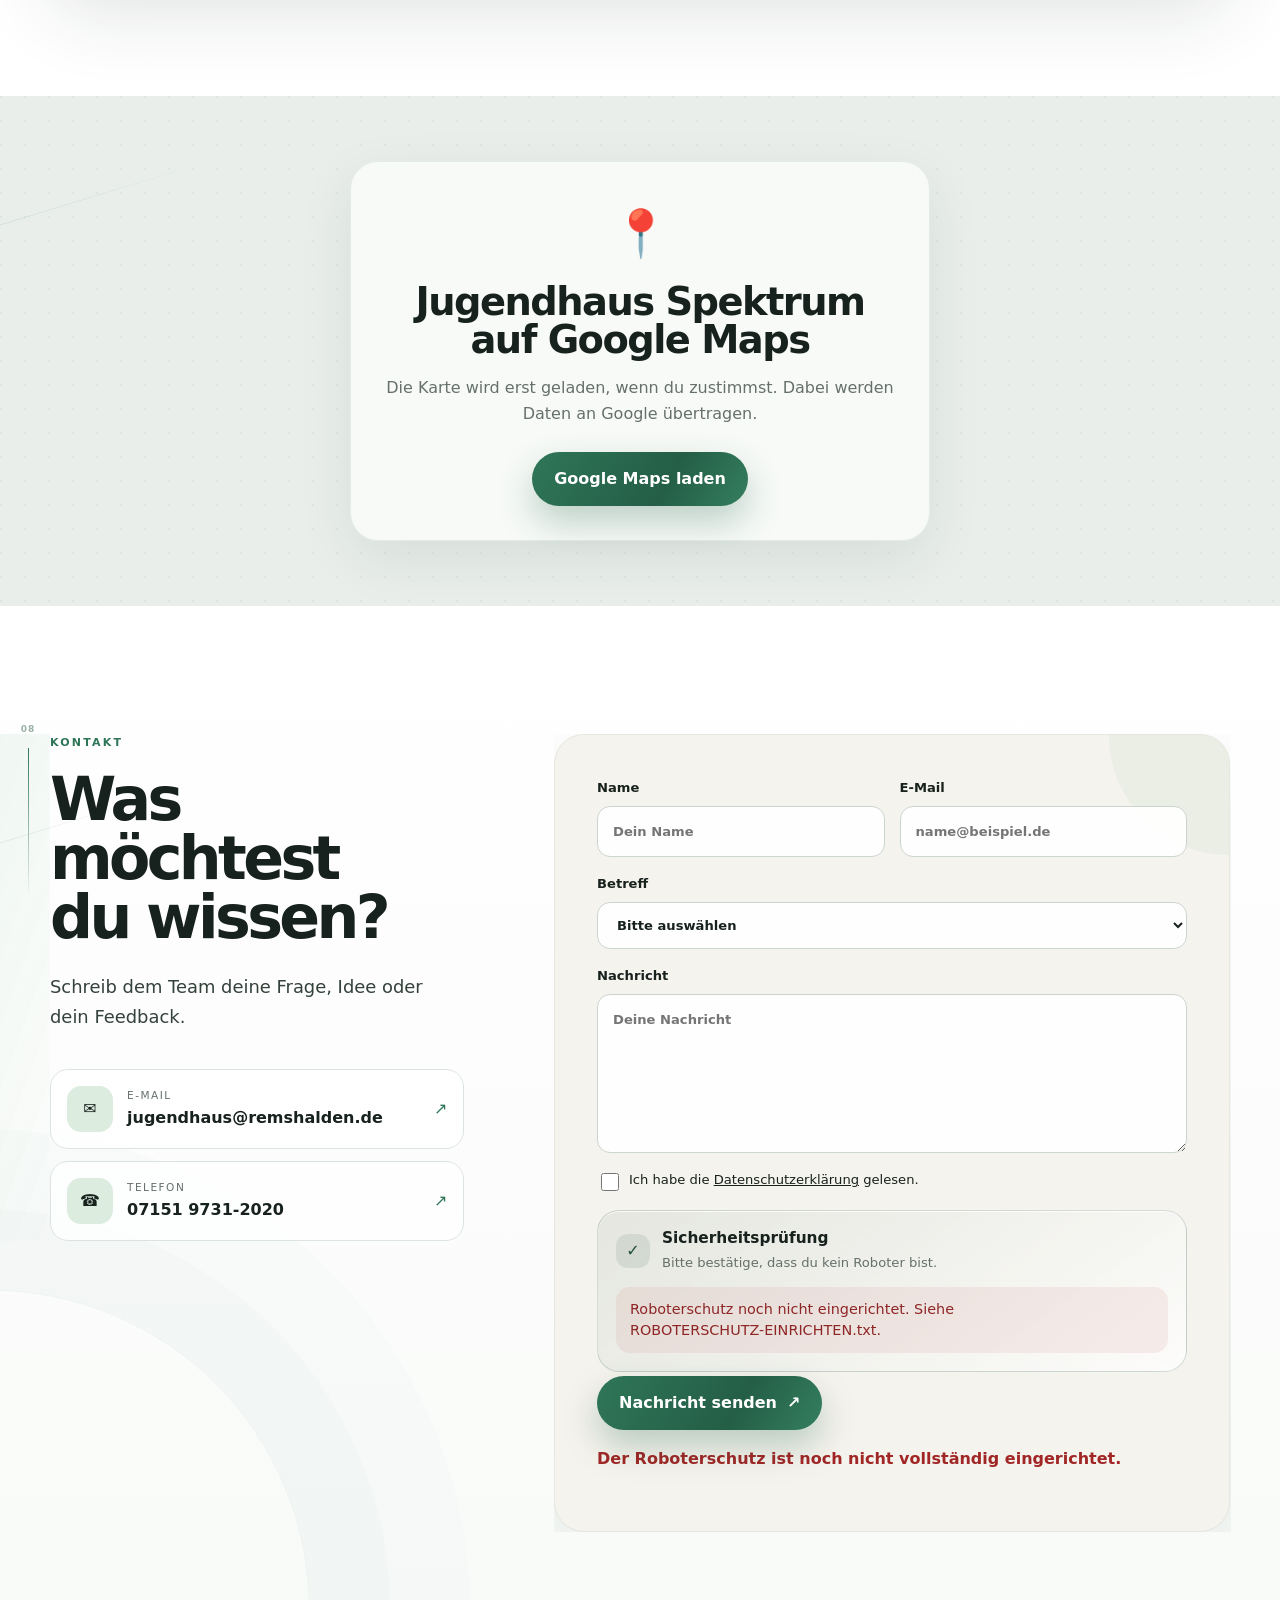
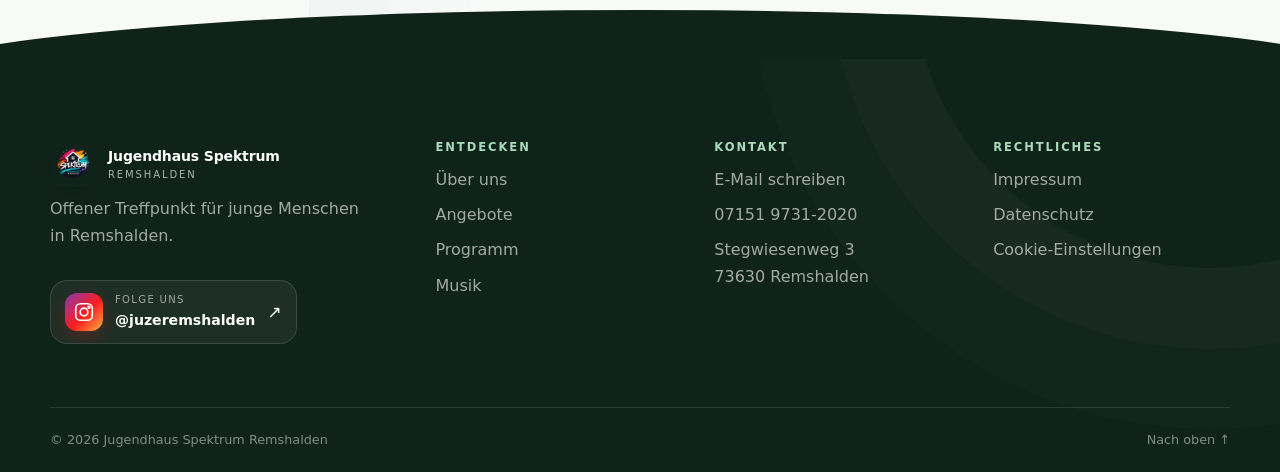
==== commit 8d6c7992: "final" ====
--- a/index.html
+++ b/index.html
@@ -7,18 +7,18 @@
   <meta name="theme-color" content="#234f3c">
   <meta name="robots" content="index,follow,max-image-preview:large">
   <meta name="author" content="Jugendhaus Spektrum Remshalden">
-  <link rel="canonical" id="canonicalUrl" href="https://DEIN-PROJEKT.pages.dev/">
+  <link rel="canonical" id="canonicalUrl" href="https://jugendhaus-remshalden.pages.dev/">
   <meta property="og:type" content="website">
   <meta property="og:locale" content="de_DE">
   <meta property="og:title" content="Jugendhaus Spektrum Remshalden">
   <meta property="og:site_name" content="Jugendhaus Spektrum Remshalden">
   <meta property="og:description" content="Treffpunkt, Angebote, Programm, Musik, Öffnungszeiten und Kontakt.">
   <meta property="og:url" id="ogUrl" content="https://jugendhaus-remshalden.pages.dev/">
-  <meta property="og:image" id="ogImage" content="https://jugendhaus-remshalden.pages.dev/images/social-preview.jpg">
+  <meta property="og:image" id="ogImage" content="https://jugendhaus-remshalden.pages.dev/images/social-preview.png">
   <meta name="twitter:card" content="summary_large_image">
   <meta name="twitter:title" content="Jugendhaus Spektrum Remshalden">
   <meta name="twitter:description" content="Treffpunkt, Angebote, Programm, Musik, Öffnungszeiten und Kontakt.">
-  <meta name="twitter:image" id="twitterImage" content="https://jugendhaus-remshalden.pages.dev/images/social-preview.jpg">
+  <meta name="twitter:image" id="twitterImage" content="https://jugendhaus-remshalden.pages.dev/images/social-preview.png">
   <link rel="manifest" href="manifest.webmanifest">
   <link rel="icon" sizes="192x192" href="images/icon-192.png">
   <link rel="icon" sizes="512x512" href="images/icon-512.png">
@@ -67,8 +67,8 @@
 
 <main id="mainContent">
   <section class="hero scroll-scene" data-scroll-section data-theme="dark" aria-labelledby="heroTitle1">
-    <video class="hero-media" autoplay muted loop playsinline preload="auto" poster="images/hero.jpg" aria-hidden="true">
-      <source src="videos/hero-video.mp4" type="video/mp4">
+    <video class="hero-media" autoplay muted loop playsinline preload="auto" poster="images/hero.jpg" aria-hidden="true" tabindex="-1" disablepictureinpicture>
+      <source src="/videos/hero-video.mp4" type="video/mp4">
     </video>
     <div class="hero-shade" aria-hidden="true"></div>
 
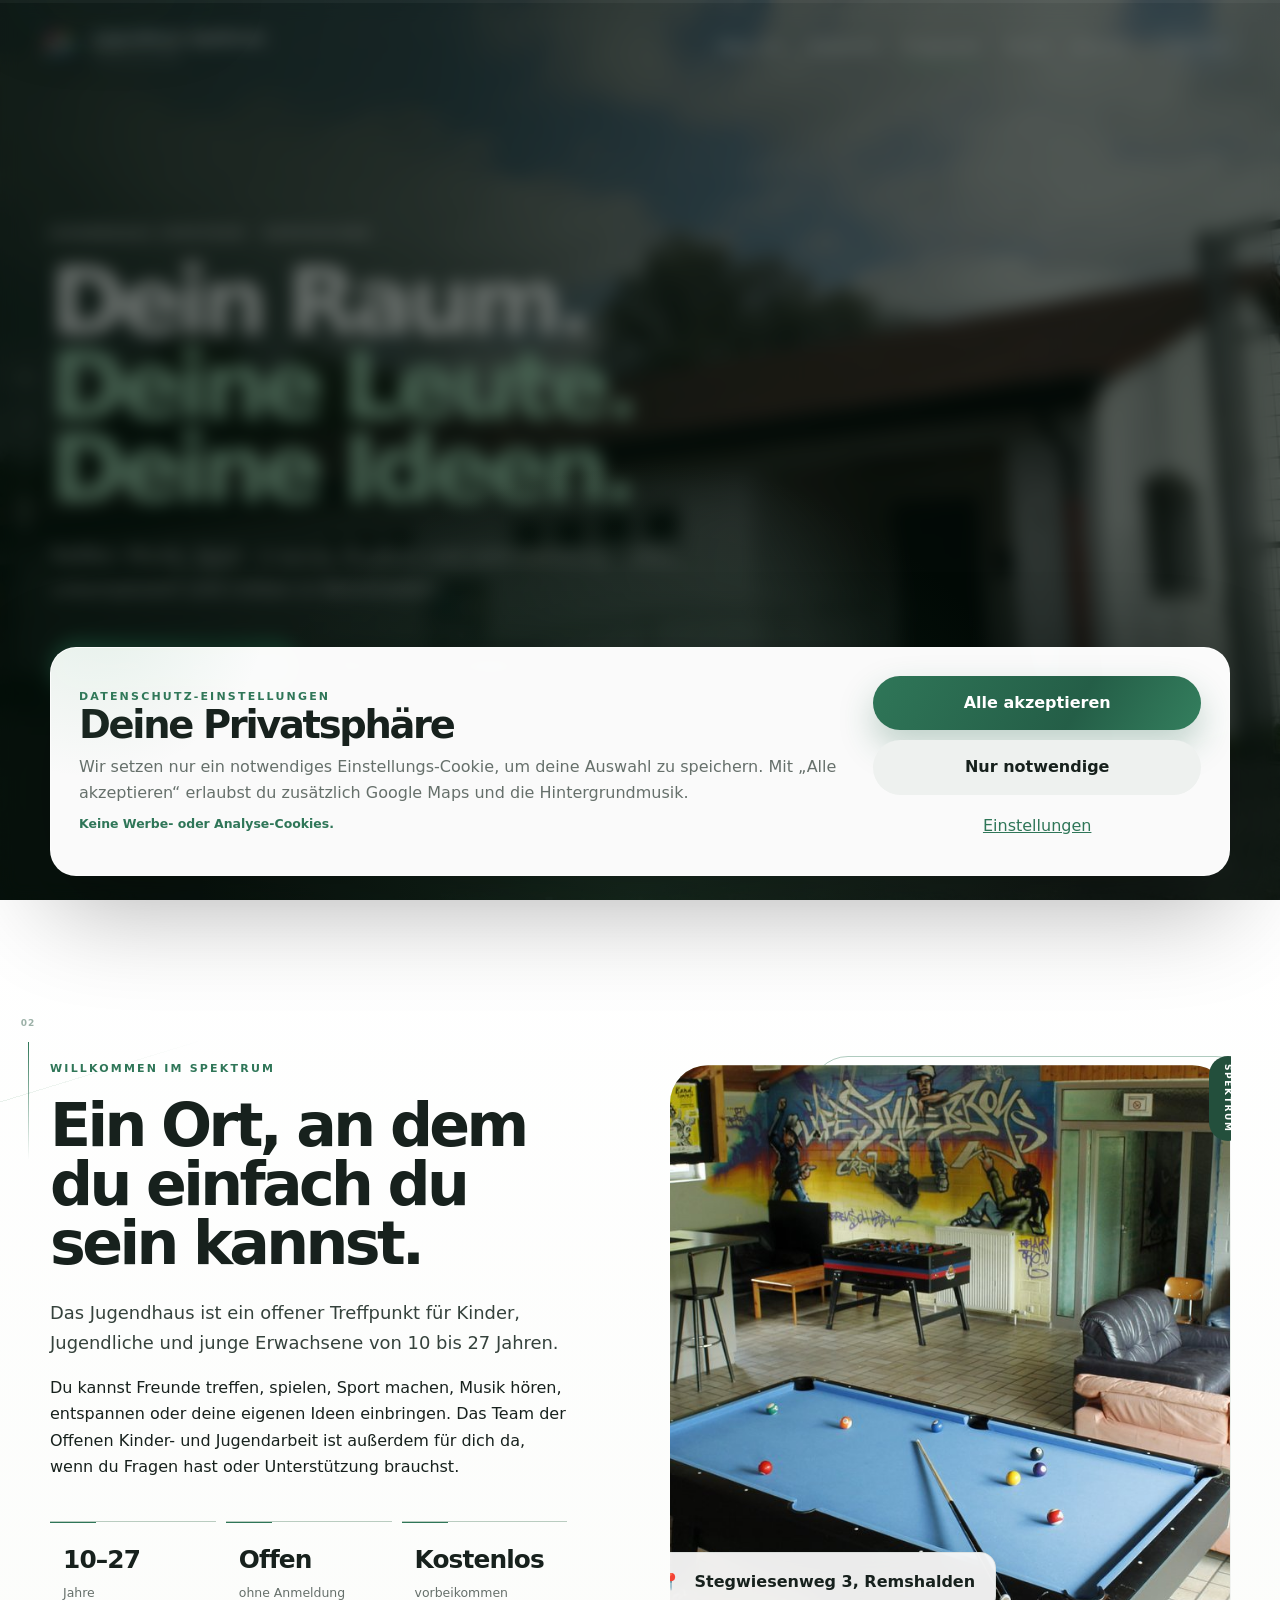
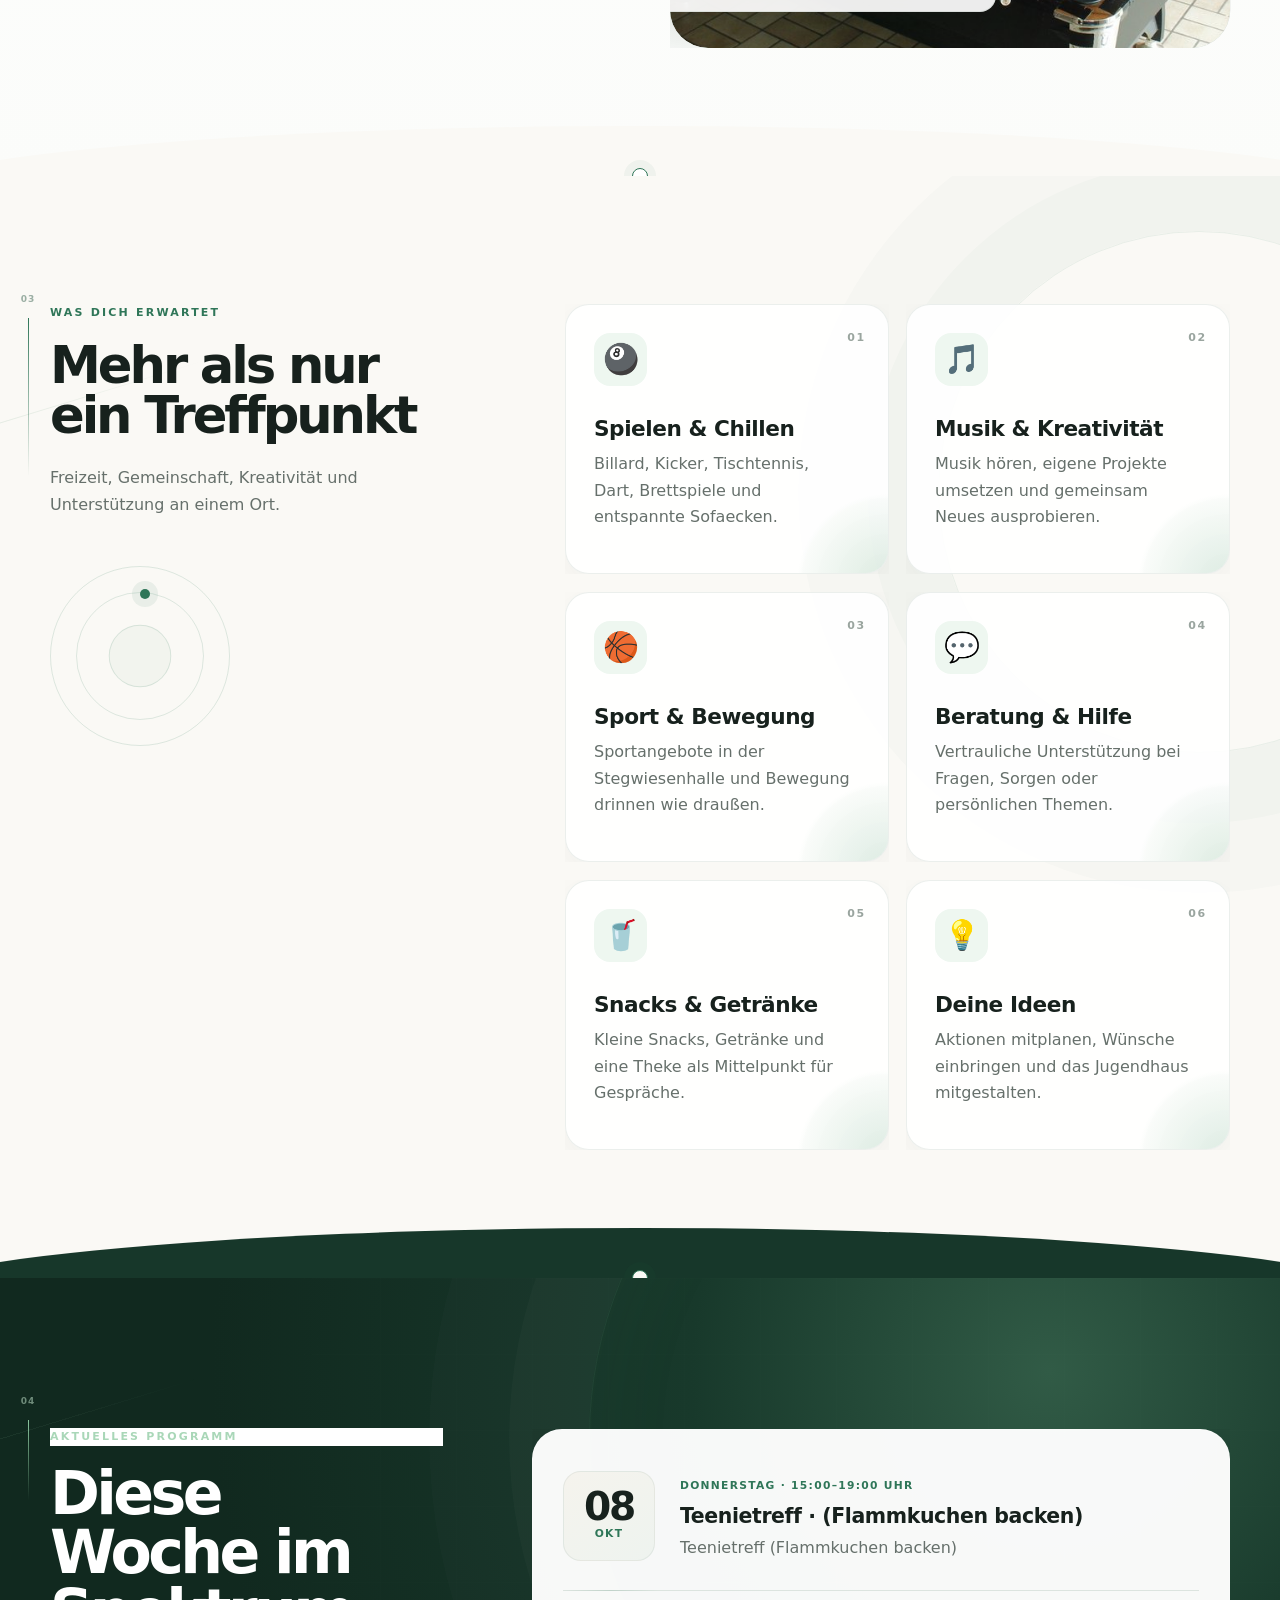
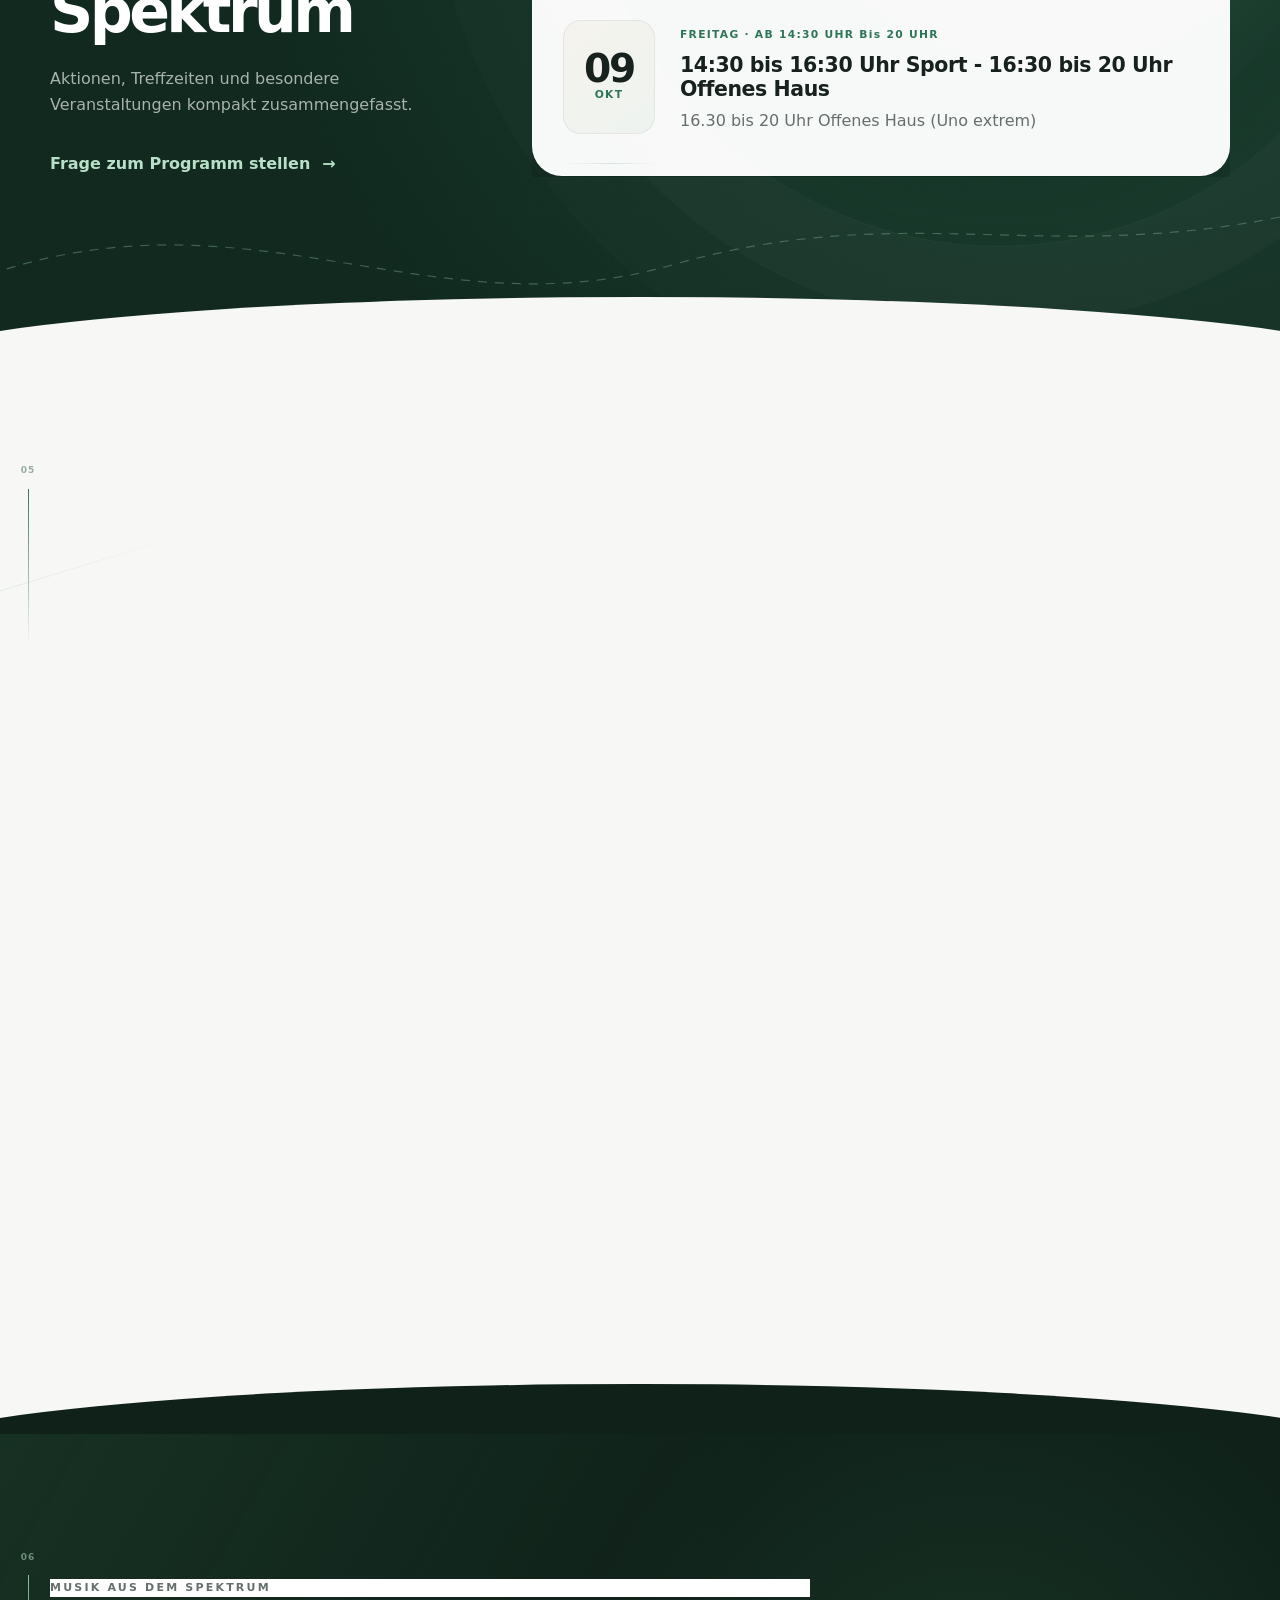
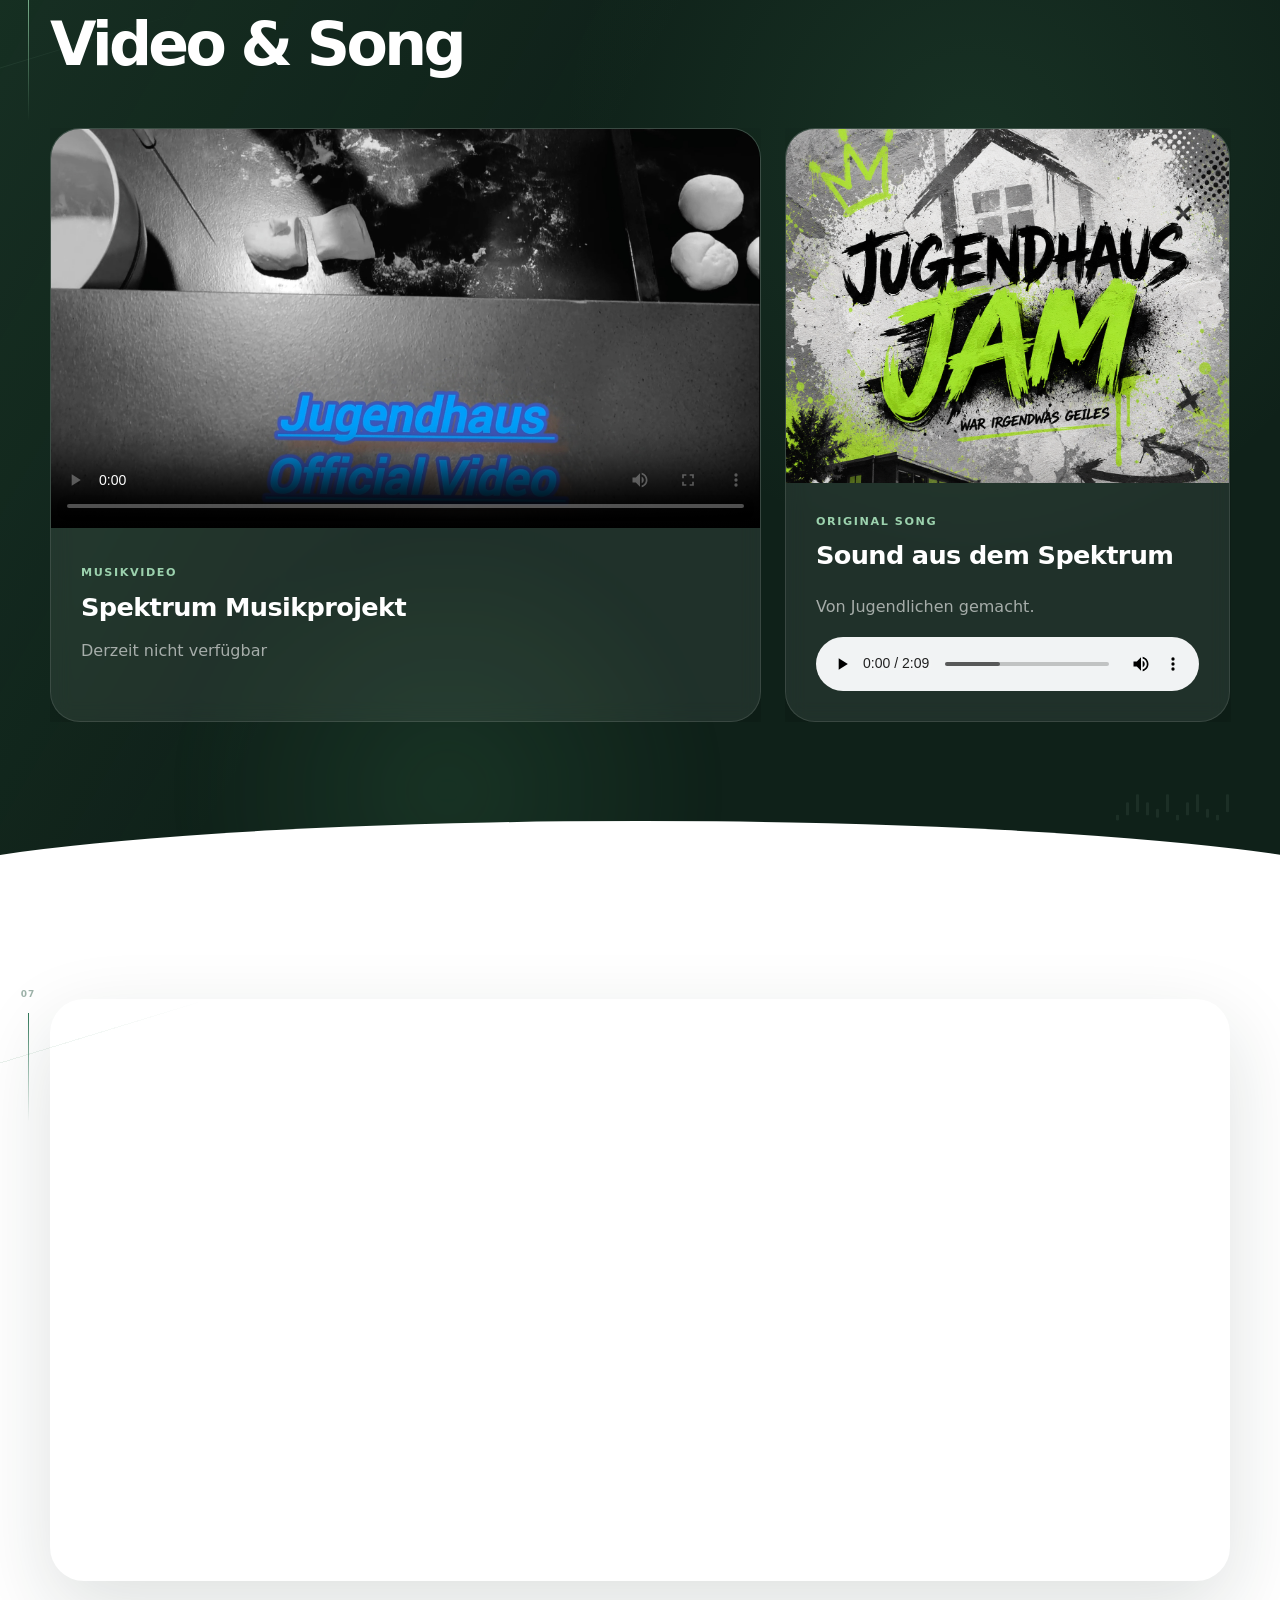
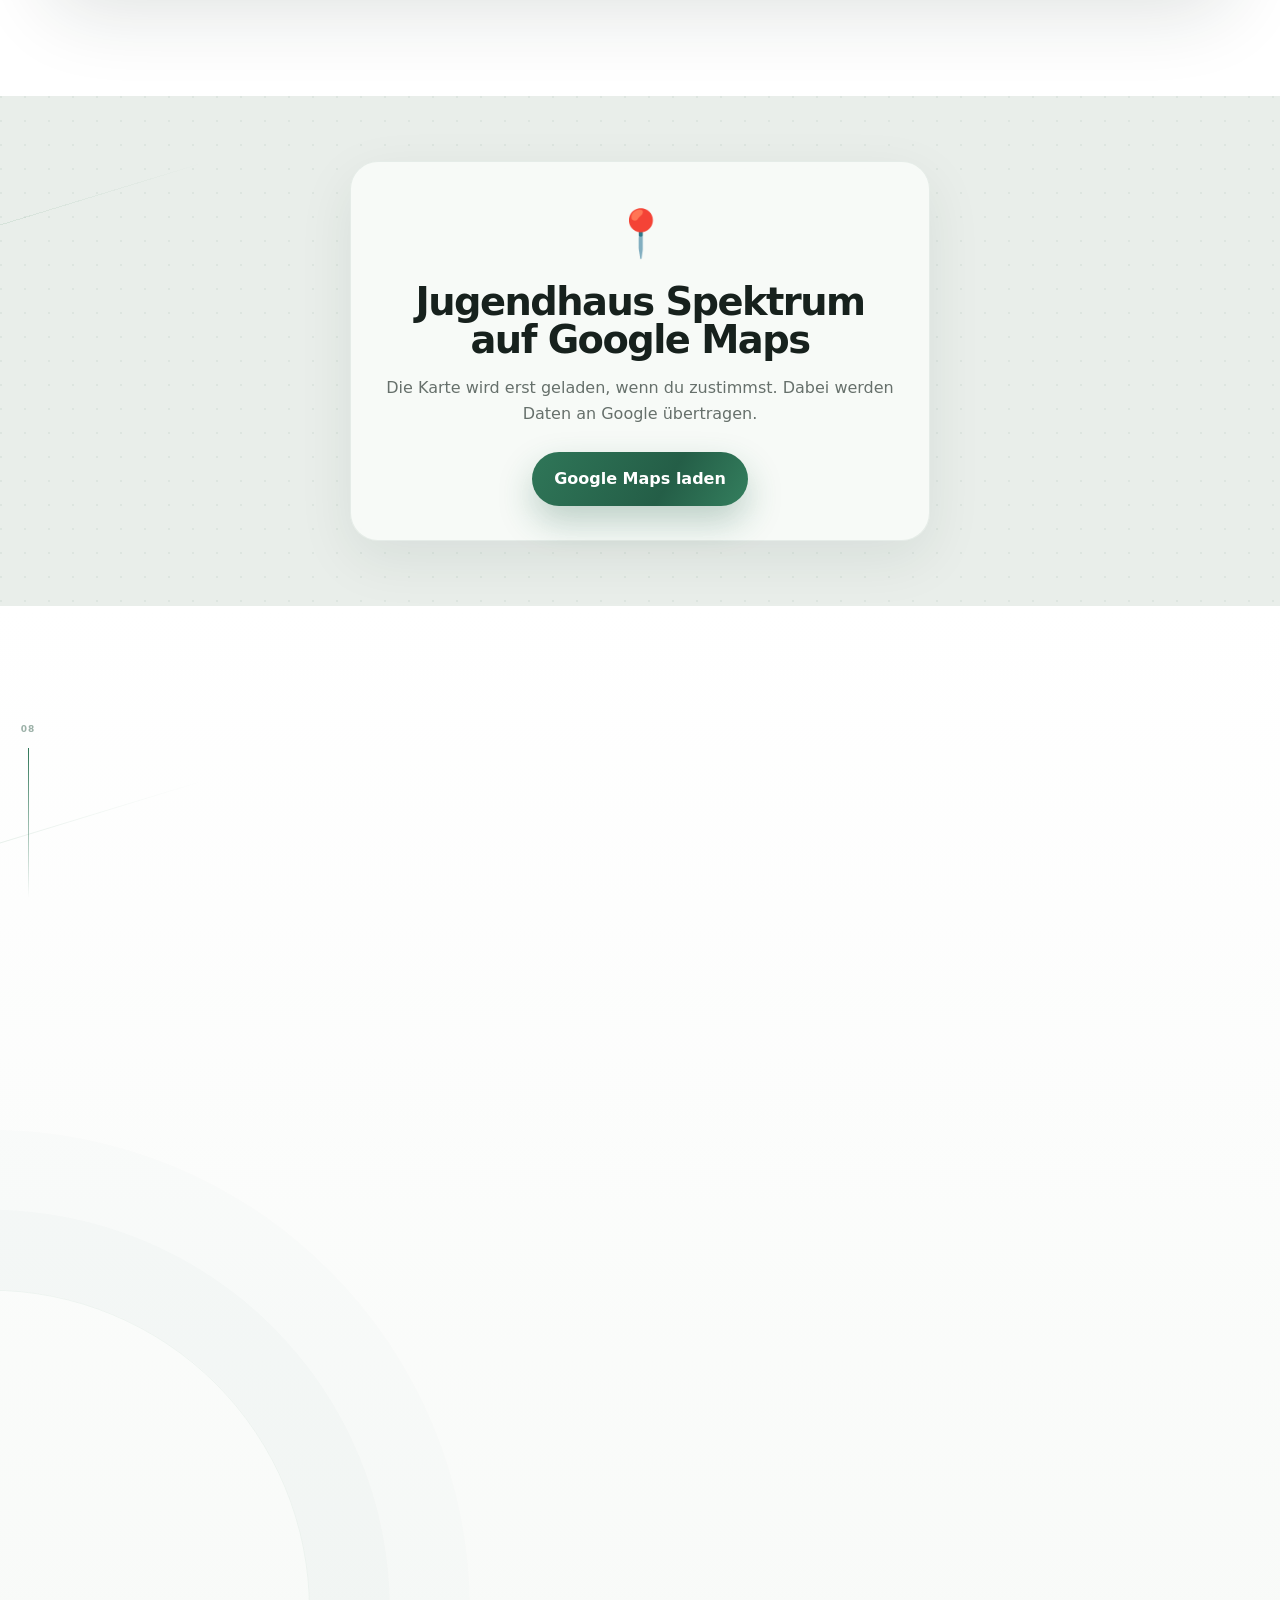
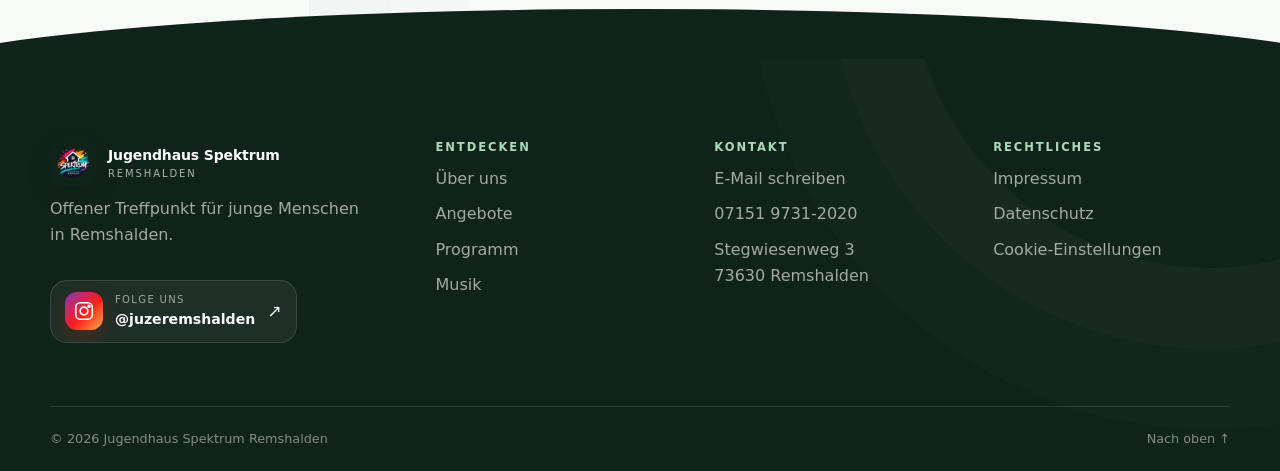
==== commit 0e0ee374: "fix kontakt" ====
--- a/index.html
+++ b/index.html
@@ -7,18 +7,18 @@
   <meta name="theme-color" content="#234f3c">
   <meta name="robots" content="index,follow,max-image-preview:large">
   <meta name="author" content="Jugendhaus Spektrum Remshalden">
-  <link rel="canonical" id="canonicalUrl" href="https://jugendhaus-remshalden.pages.dev/">
+  <link rel="canonical" id="canonicalUrl" href="https://DEIN-PROJEKT.pages.dev/">
   <meta property="og:type" content="website">
   <meta property="og:locale" content="de_DE">
   <meta property="og:title" content="Jugendhaus Spektrum Remshalden">
   <meta property="og:site_name" content="Jugendhaus Spektrum Remshalden">
   <meta property="og:description" content="Treffpunkt, Angebote, Programm, Musik, Öffnungszeiten und Kontakt.">
   <meta property="og:url" id="ogUrl" content="https://jugendhaus-remshalden.pages.dev/">
-  <meta property="og:image" id="ogImage" content="https://jugendhaus-remshalden.pages.dev/images/social-preview.png">
+  <meta property="og:image" id="ogImage" content="https://jugendhaus-remshalden.pages.dev/images/social-preview.jpg">
   <meta name="twitter:card" content="summary_large_image">
   <meta name="twitter:title" content="Jugendhaus Spektrum Remshalden">
   <meta name="twitter:description" content="Treffpunkt, Angebote, Programm, Musik, Öffnungszeiten und Kontakt.">
-  <meta name="twitter:image" id="twitterImage" content="https://jugendhaus-remshalden.pages.dev/images/social-preview.png">
+  <meta name="twitter:image" id="twitterImage" content="https://jugendhaus-remshalden.pages.dev/images/social-preview.jpg">
   <link rel="manifest" href="manifest.webmanifest">
   <link rel="icon" sizes="192x192" href="images/icon-192.png">
   <link rel="icon" sizes="512x512" href="images/icon-512.png">
@@ -67,8 +67,8 @@
 
 <main id="mainContent">
   <section class="hero scroll-scene" data-scroll-section data-theme="dark" aria-labelledby="heroTitle1">
-    <video class="hero-media" autoplay muted loop playsinline preload="auto" poster="images/hero.jpg" aria-hidden="true" tabindex="-1" disablepictureinpicture>
-      <source src="/videos/hero-video.mp4" type="video/mp4">
+    <video class="hero-media" autoplay muted loop playsinline preload="auto" poster="images/hero.jpg" aria-hidden="true">
+      <source src="videos/hero-video.mp4" type="video/mp4">
     </video>
     <div class="hero-shade" aria-hidden="true"></div>
 
@@ -228,7 +228,7 @@
           <a id="contactPhoneLink" href="tel:+49715197312020"><span>☎</span><div><small>TELEFON</small><strong id="contactPhone">07151 9731-2020</strong></div><i aria-hidden="true">↗</i></a>
         </div>
       </div>
-      <form class="contact-form reveal from-right" id="contactForm" action="/api/contact" method="POST" novalidate>
+      <form class="contact-form reveal from-right" id="contactForm" action="https://formspree.io/f/xpqvzkwv" method="POST" novalidate>
         <input class="hp-field" type="text" name="_gotcha" id="website" tabindex="-1" autocomplete="off" aria-hidden="true">
         <input type="hidden" name="_subject" value="Neue Anfrage über die Jugendhaus-Webseite">
         <input type="hidden" name="quelle" value="Jugendhaus Spektrum Webseite">
@@ -242,7 +242,7 @@
             <div><strong id="humanCheckTitle">Sicherheitsprüfung</strong><small>Bitte bestätige, dass du kein Roboter bist.</small></div>
           </div>
           <div id="contactTurnstile" class="turnstile-widget"></div>
-          <input type="hidden" id="contactTurnstileToken" name="turnstile_token" value="">
+          <input type="hidden" id="contactTurnstileToken" name="cf-turnstile-response" value="">
           <noscript><p class="turnstile-setup-error">Für die Sicherheitsprüfung muss JavaScript aktiviert sein.</p></noscript>
         </div>
         <button class="button primary" type="submit">Nachricht senden <span aria-hidden="true">↗</span></button><p class="form-status" id="formStatus" aria-live="polite"></p>
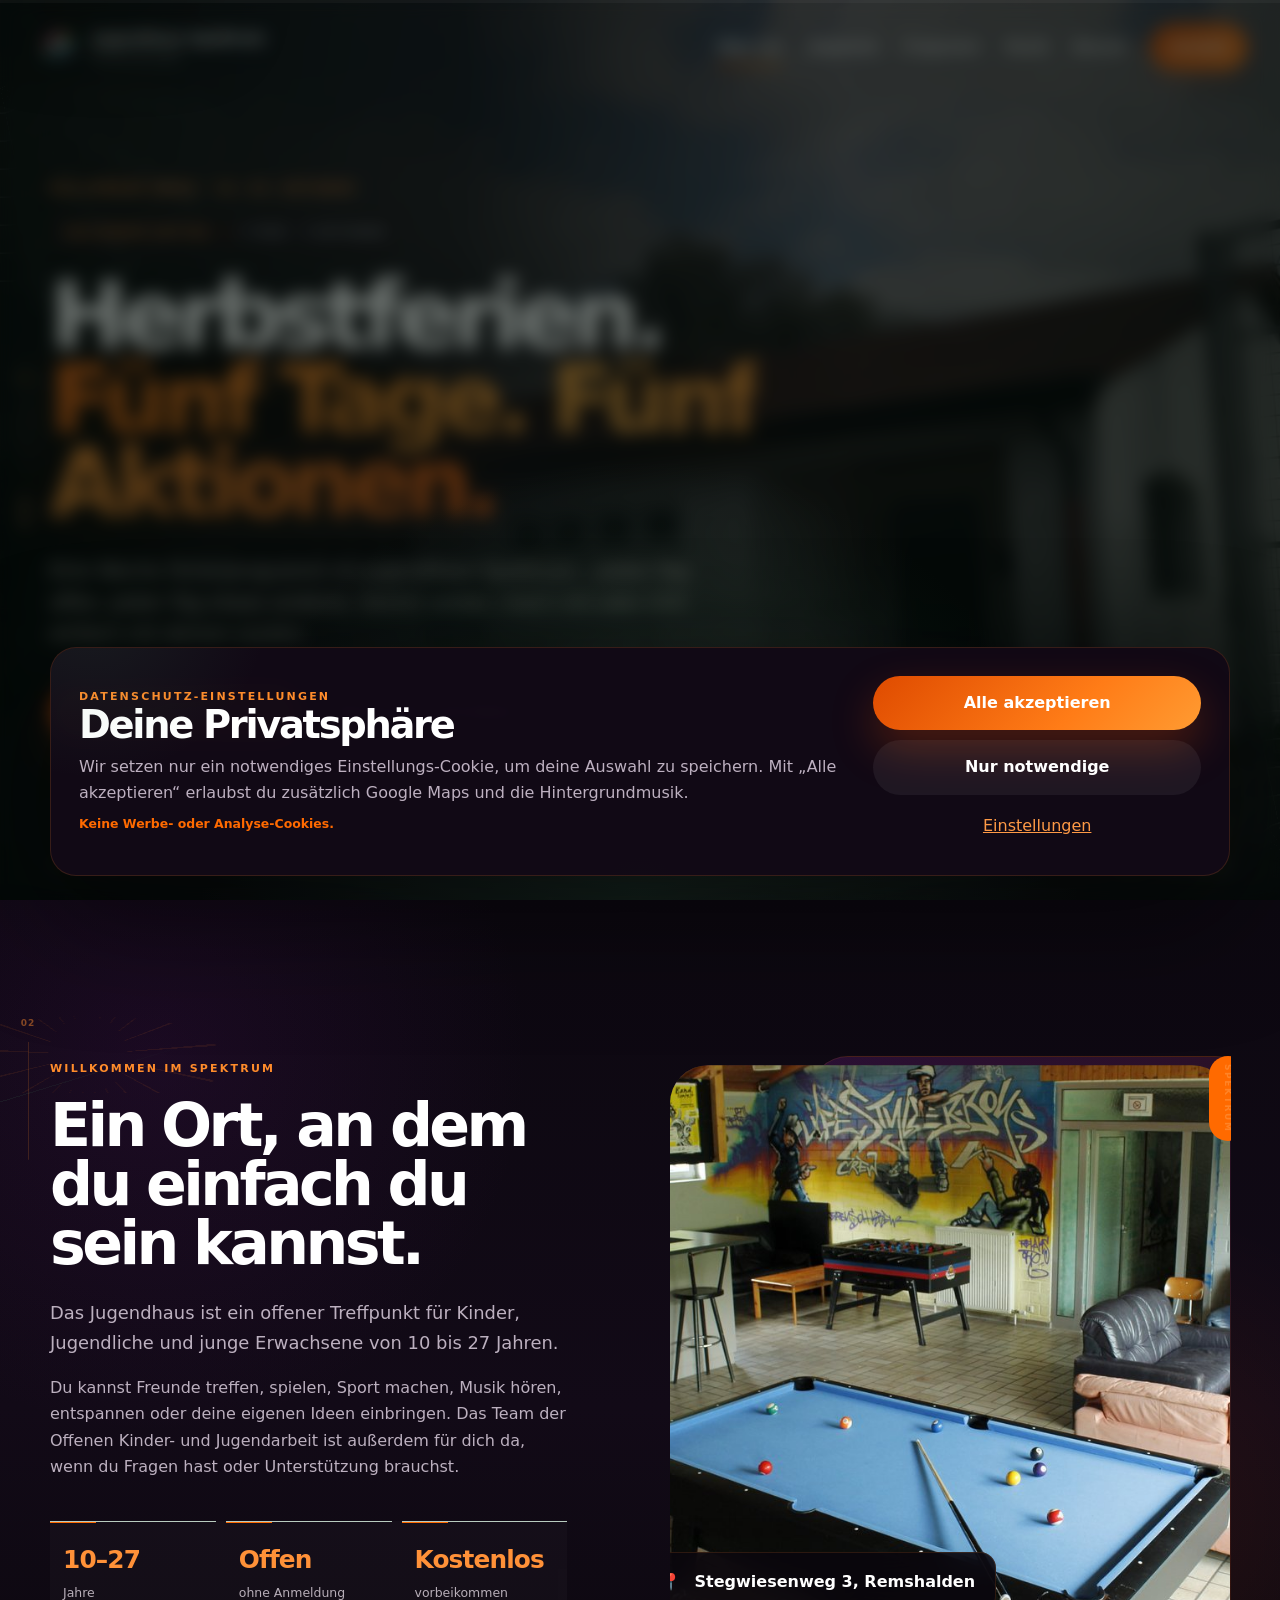
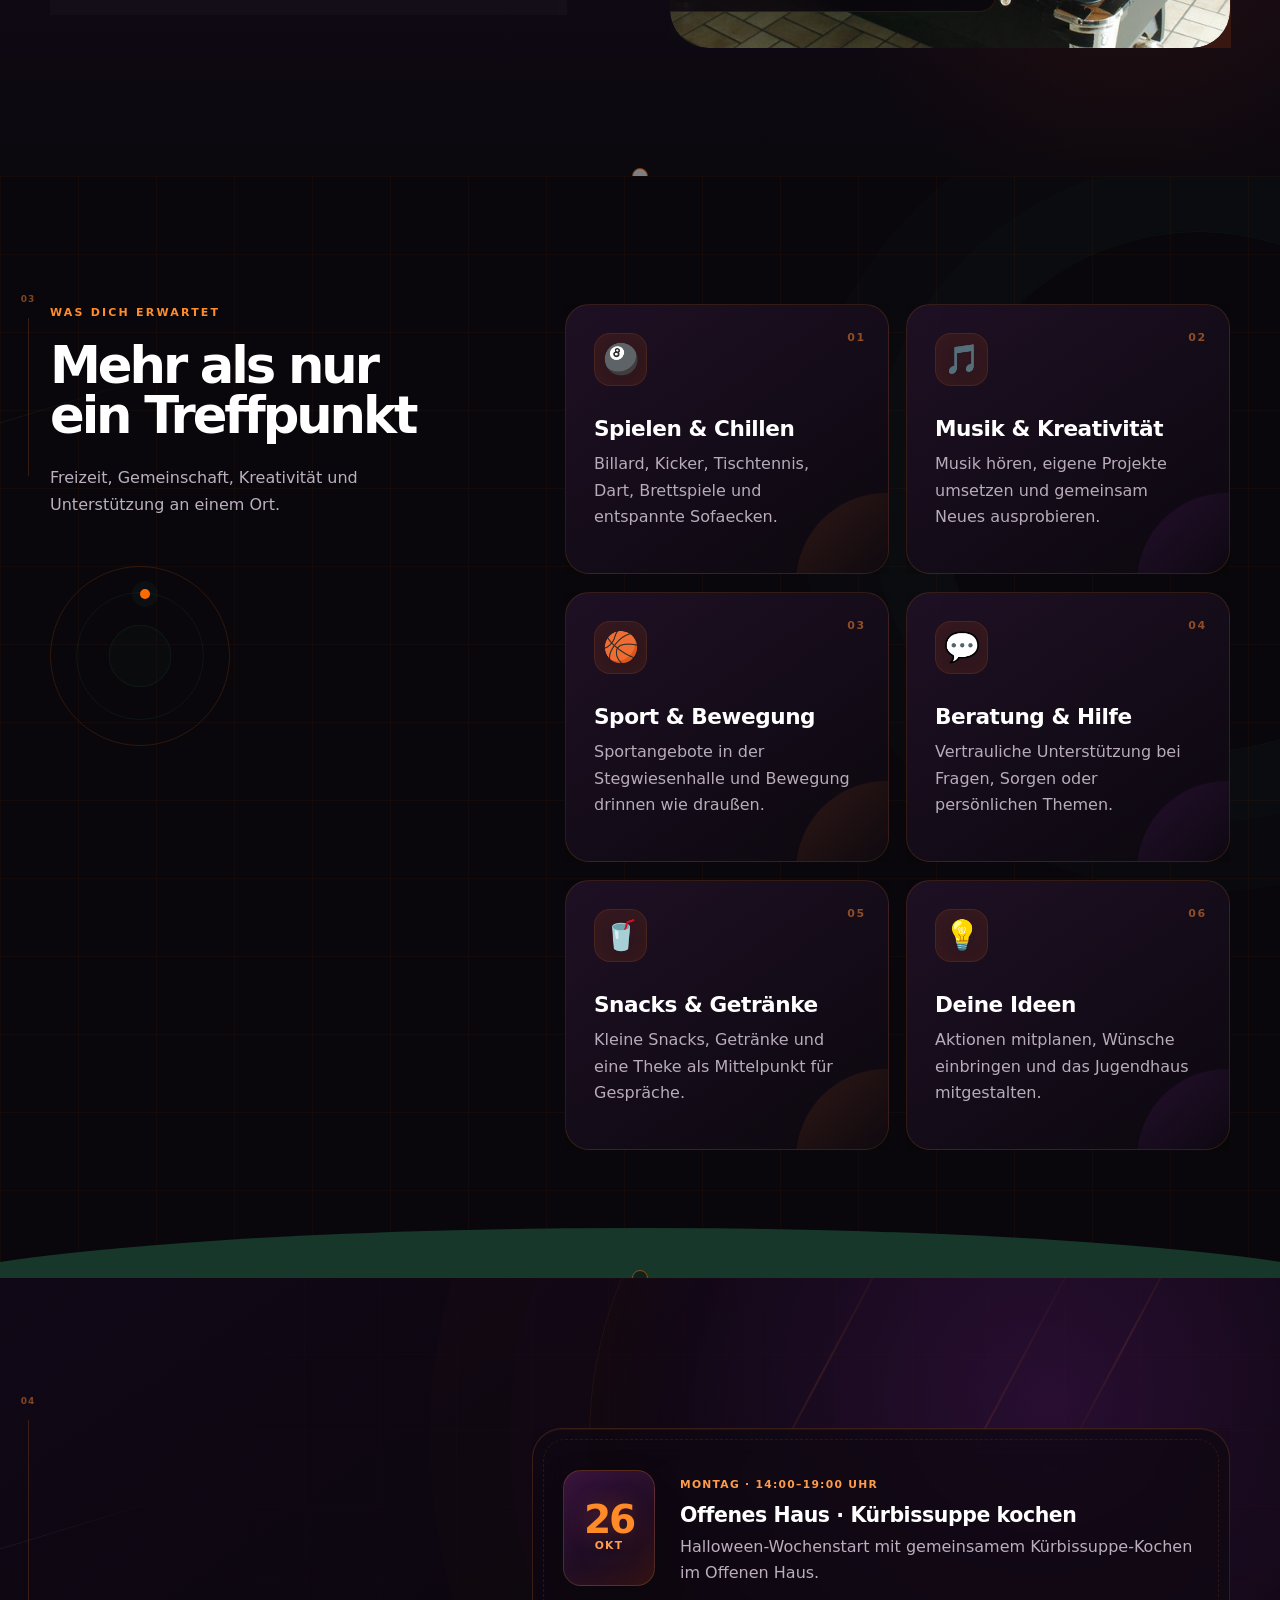
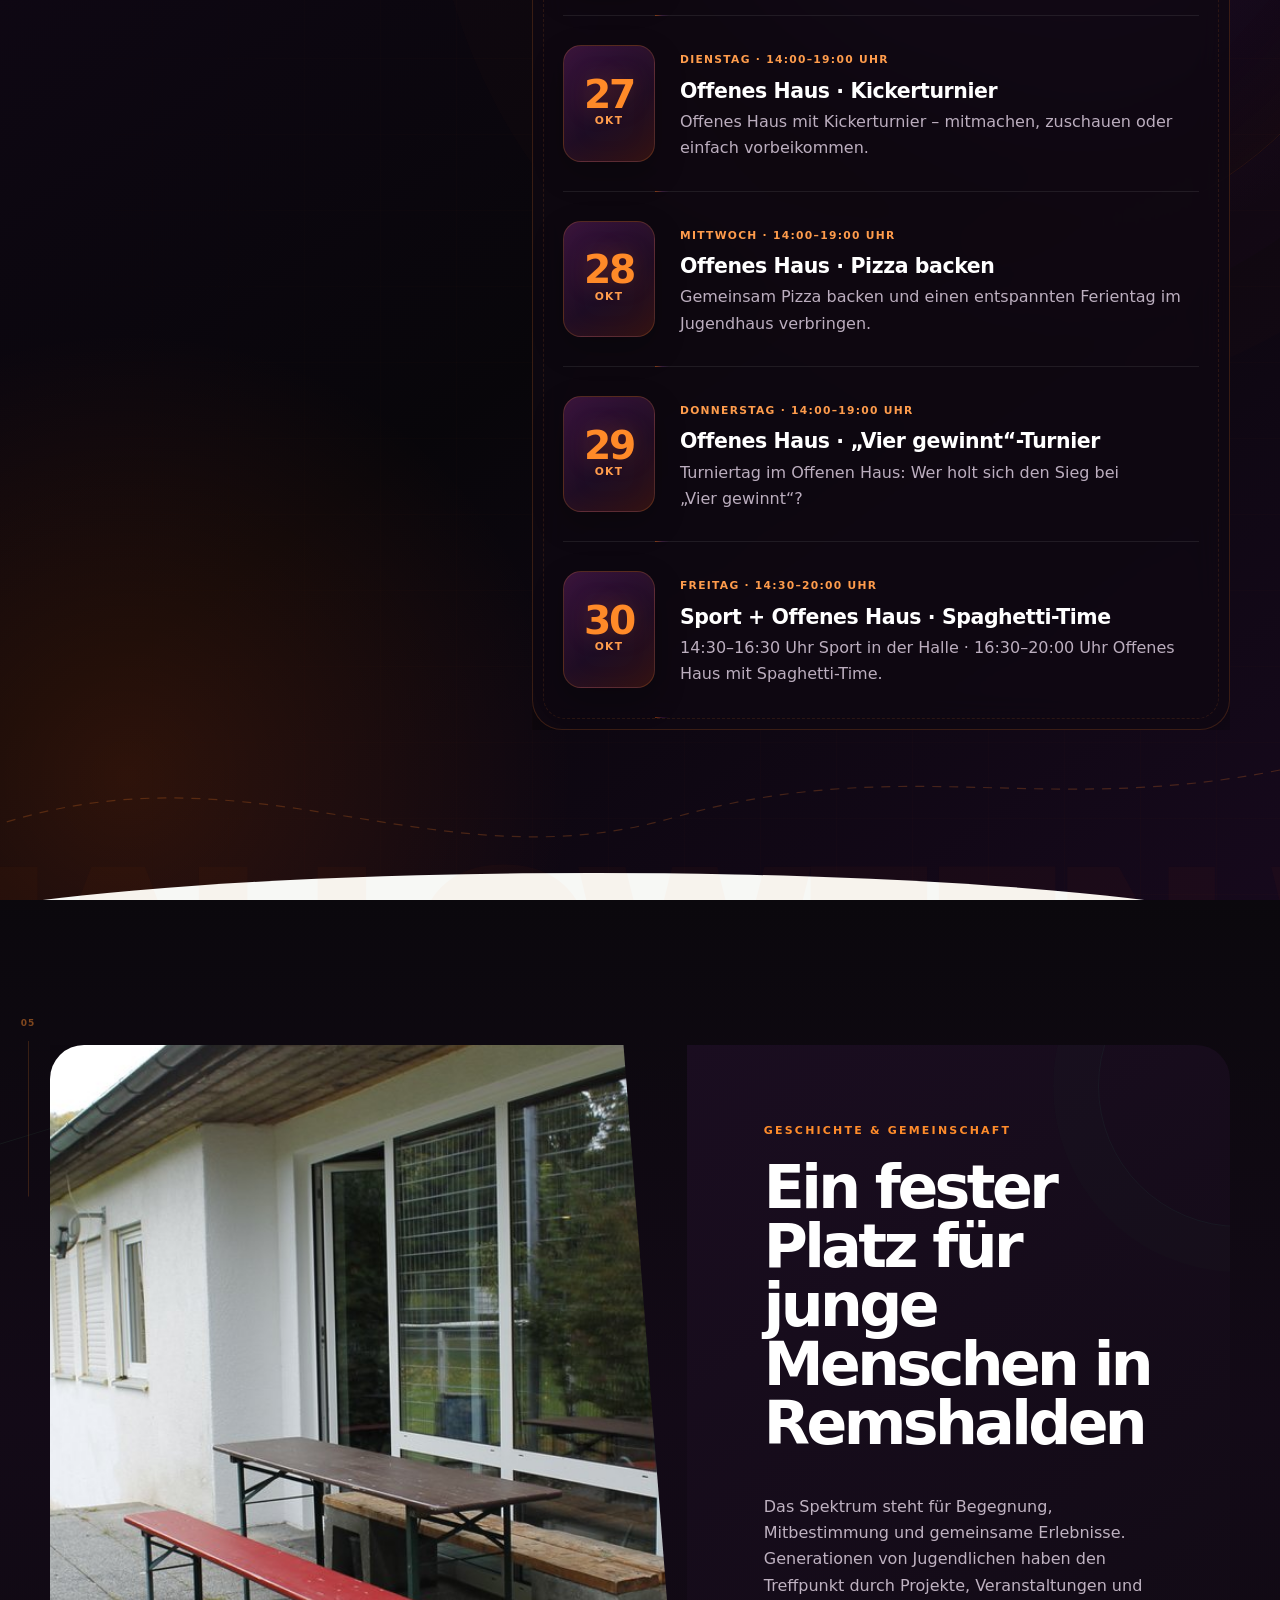
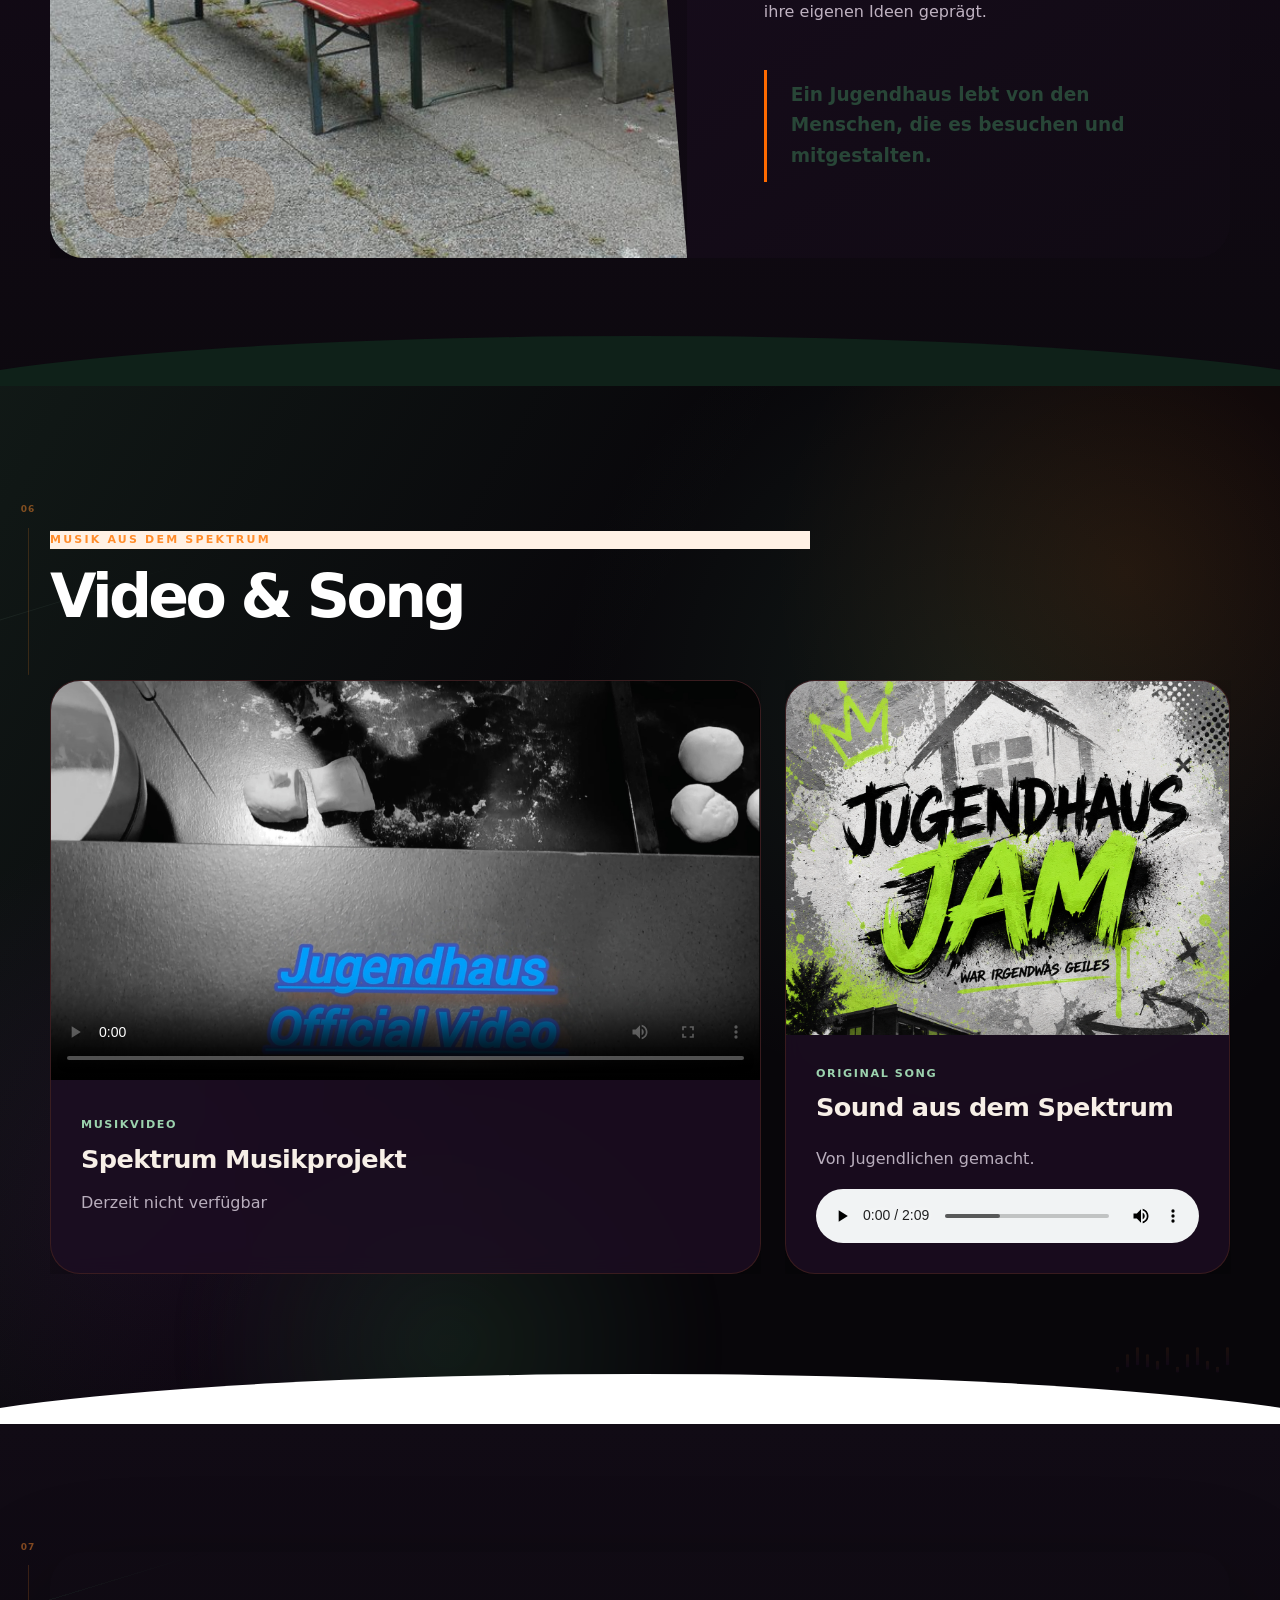
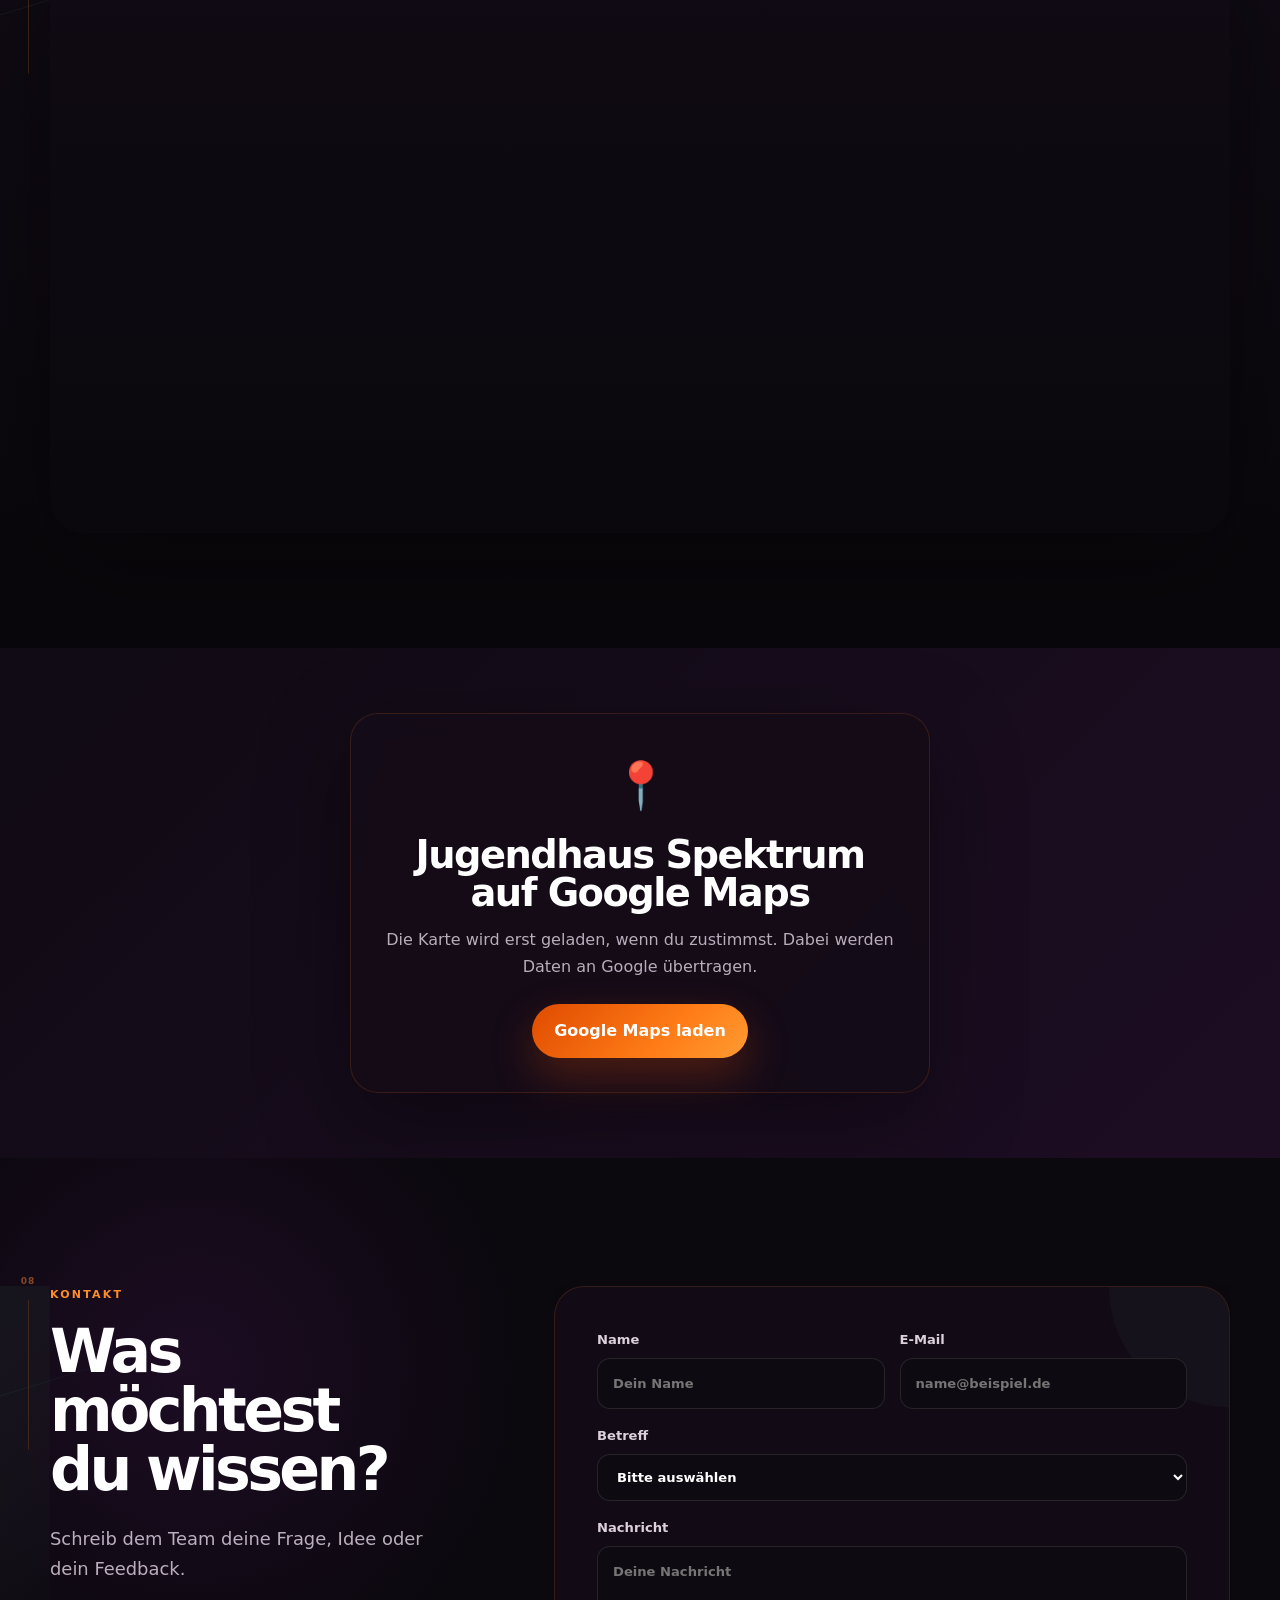
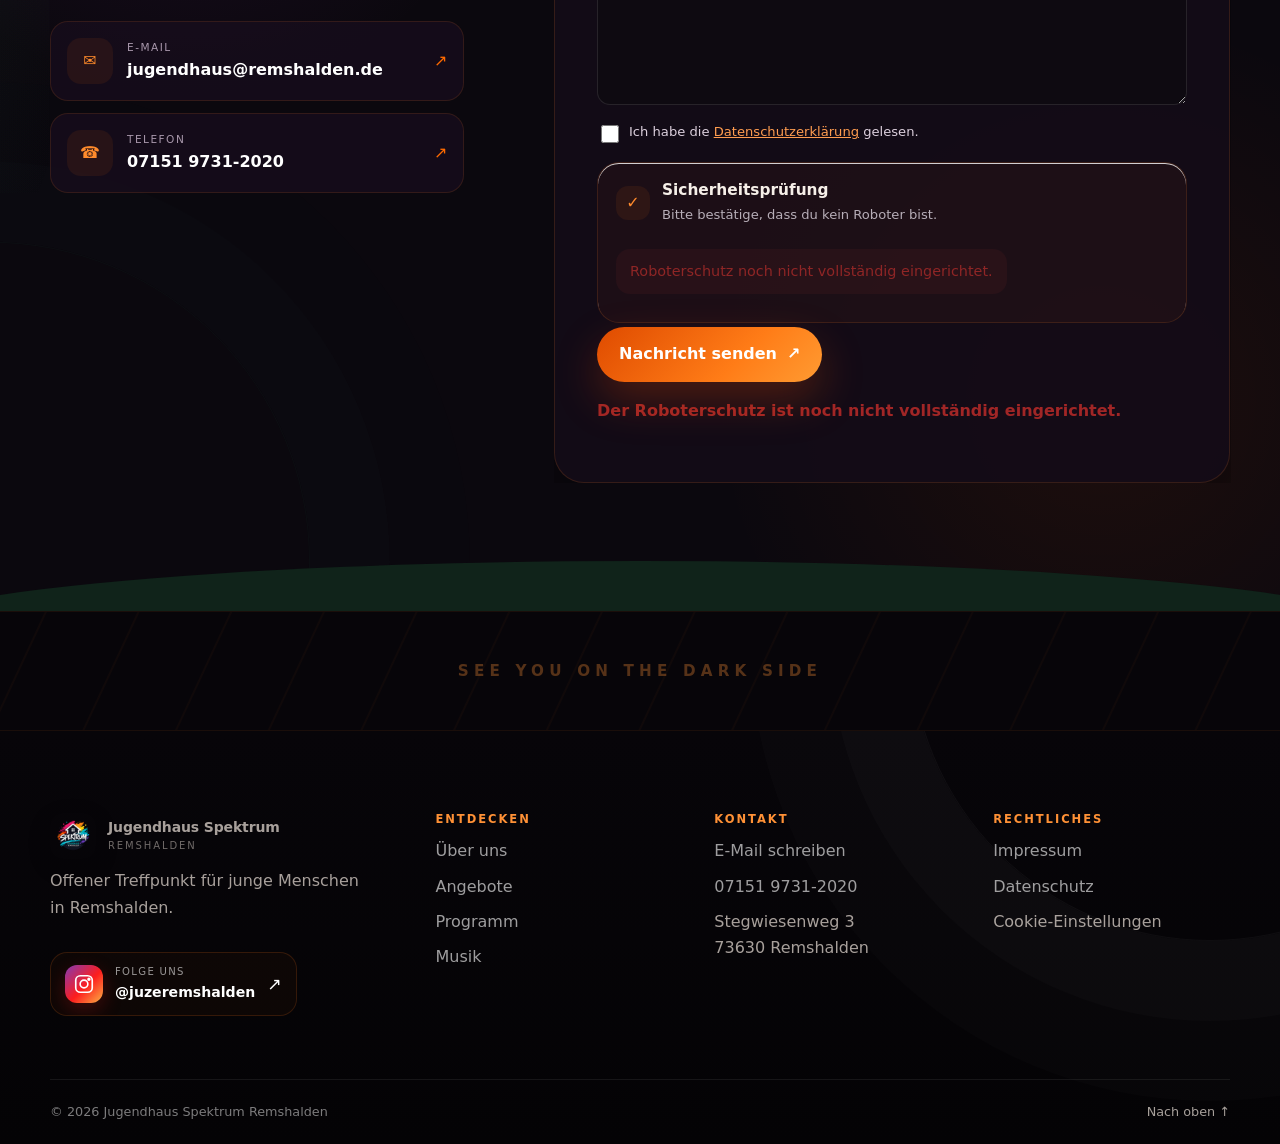
==== commit d2c9432c: "Halloween" ====
--- a/index.html
+++ b/index.html
@@ -4,7 +4,7 @@
   <meta charset="utf-8">
   <meta name="viewport" content="width=device-width, initial-scale=1">
   <meta name="description" content="Offizielle Webseite des Jugendhauses Spektrum Remshalden. Aktuelle Programme, Öffnungszeiten, Veranstaltungen und Informationen für Kinder, Jugendliche und junge Erwachsene.">
-  <meta name="theme-color" content="#234f3c">
+  <meta name="theme-color" content="#0b0710">
   <meta name="robots" content="index,follow,max-image-preview:large">
   <meta name="author" content="Jugendhaus Spektrum Remshalden">
   <link rel="canonical" id="canonicalUrl" href="https://DEIN-PROJEKT.pages.dev/">
@@ -22,7 +22,7 @@
   <link rel="manifest" href="manifest.webmanifest">
   <link rel="icon" sizes="192x192" href="images/icon-192.png">
   <link rel="icon" sizes="512x512" href="images/icon-512.png">
-  <title>Jugendhaus Spektrum Remshalden</title>
+  <title>Halloween Week | Jugendhaus Spektrum Remshalden</title>
   <link rel="icon" type="image/png" href="images/favicon.png">
   <link rel="shortcut icon" href="images/favicon.png">
   <link rel="apple-touch-icon" href="images/favicon.png">
@@ -32,7 +32,19 @@
   <script defer src="form-handler.js"></script>
   <script defer src="script.js"></script>
 </head>
-<body>
+<body class="halloween-edition">
+<div class="halloween-intro" aria-hidden="true">
+  <div class="halloween-intro-inner">
+    <span class="halloween-intro-kicker">JUGENDHAUS SPEKTRUM</span>
+    <strong>HALLOWEEN<br>WEEK</strong>
+    <span class="halloween-intro-date">26 — 30 OCT · REMSHALDEN</span>
+  </div>
+</div>
+<div class="halloween-atmosphere" aria-hidden="true">
+  <i class="h-bat bat-1"></i><i class="h-bat bat-2"></i><i class="h-bat bat-3"></i><i class="h-bat bat-4"></i><i class="h-bat bat-5"></i>
+  <i class="h-fog fog-a"></i><i class="h-fog fog-b"></i>
+  <i class="h-web web-a"></i><i class="h-web web-b"></i>
+</div>
 <a class="skip-link" href="#mainContent">Direkt zum Inhalt</a>
 <div class="page-progress" aria-hidden="true"><span id="pageProgressBar"></span></div>
 <div class="pointer-glow" id="pointerGlow" aria-hidden="true"></div>
@@ -74,7 +86,8 @@
 
     <div class="container hero-layout">
       <div class="hero-content reveal" data-parallax="0.10">
-        <p class="eyebrow" id="heroEyebrow">JUGENDHAUS SPEKTRUM · REMSHALDEN</p>
+        <p class="eyebrow" id="heroEyebrow">HALLOWEEN WEEK · 26.–30. OKTOBER</p>
+        <div class="halloween-week-badge" aria-label="Herbstferienprogramm vom 26. bis 30. Oktober"><span>HALLOWEEN EDITION</span><i></i><strong>5 TAGE · 5 AKTIONEN</strong></div>
         <h1><span id="heroTitle1">Dein Raum.</span><br><span id="heroTitle2">Deine Leute. Deine Ideen.</span></h1>
         <p class="hero-copy" id="heroText">Treffen, Musik, Sport, kreative Projekte und Unterstützung – offen, unkompliziert und mitten in Remshalden.</p>
         <div class="button-row">
@@ -138,10 +151,10 @@
 
   <section class="section program scroll-scene" id="programm" data-scroll-section data-theme="dark" data-section="04">
     <div class="section-rail rail-dark" aria-hidden="true"><span>04</span><i></i></div>
-    <div class="program-aura" aria-hidden="true"></div>
+    <div class="program-aura" aria-hidden="true"></div><div class="program-haunt" aria-hidden="true"><span></span><span></span><span></span></div>
     <div class="container program-layout">
       <div class="program-copy reveal from-left">
-        <p class="eyebrow light">AKTUELLES PROGRAMM</p>
+        <p class="eyebrow light">HERBSTFERIEN · 26.–30.10.</p>
         <h2 id="programTitle">Diese Woche im Spektrum</h2>
         <p id="programIntro">Aktionen, Treffzeiten und besondere Veranstaltungen kompakt zusammengefasst.</p>
         <a class="text-link" href="#kontakt">Frage zum Programm stellen <span aria-hidden="true">→</span></a>
@@ -251,6 +264,7 @@
   </section>
 </main>
 
+<div class="halloween-transition" aria-hidden="true"><span>SEE YOU ON THE DARK SIDE</span></div>
 <footer class="site-footer">
   <div class="footer-orbit" aria-hidden="true"></div>
   <div class="container footer-grid">
--- a/style.css
+++ b/style.css
@@ -848,3 +848,606 @@
   .security-widget-shell{padding:12px;overflow:hidden}
   .turnstile-widget{transform-origin:left center}
 }
+
+/* =========================================================
+   HALLOWEEN WEEK 2026 — TEMPORARY VISUAL EDITION
+   26.–30.10.2026 · visual layer only
+   Technical integrations (CMS, Turnstile, Formspree, consent)
+   intentionally stay untouched.
+   ========================================================= */
+
+:root {
+  --h-night: #07050a;
+  --h-night-2: #0d0812;
+  --h-plum: #1b0b25;
+  --h-plum-2: #2b1038;
+  --h-orange: #ff6a00;
+  --h-orange-2: #ff8d22;
+  --h-ember: #ffb14b;
+  --h-acid: #b7f05f;
+  --h-bone: #f4eadb;
+  --h-smoke: #b6a8bf;
+  --h-line: rgba(255, 147, 60, .18);
+}
+
+body.halloween-edition {
+  --green: var(--h-orange);
+  --green-deep: var(--h-night);
+  --green-dark: var(--h-night-2);
+  --green2: var(--h-orange);
+  --green3: var(--h-orange-2);
+  --mint: #2e1635;
+  --mint-soft: #170d1e;
+  --cream: #171019;
+  --cream-2: #0e0a11;
+  --ink: #f6efe8;
+  --muted: #b7aeb8;
+  --white: #0b080d;
+  --line: rgba(255,255,255,.10);
+  --shadow: 0 28px 90px rgba(0,0,0,.38);
+  --shadow-strong: 0 50px 140px rgba(0,0,0,.58);
+  color: #f7efe7;
+  background: var(--h-night);
+}
+
+.halloween-edition ::selection,
+.halloween-security ::selection,
+.halloween-legal ::selection,
+.halloween-error ::selection {
+  color: #130b10;
+  background: var(--h-orange-2);
+}
+
+/* ---------- cinematic one-shot intro ---------- */
+.halloween-intro {
+  position: fixed;
+  inset: 0;
+  z-index: 99990;
+  display: grid;
+  place-items: center;
+  overflow: hidden;
+  pointer-events: none;
+  color: #fff;
+  background:
+    radial-gradient(circle at 50% 62%, rgba(255,106,0,.22), transparent 32%),
+    radial-gradient(circle at 22% 28%, rgba(104,34,130,.22), transparent 25%),
+    linear-gradient(135deg, #050407 0%, #120819 48%, #070508 100%);
+  animation: halloweenIntroOut 2.65s cubic-bezier(.77,0,.18,1) forwards;
+}
+.halloween-intro::before,
+.halloween-intro::after {
+  content: "";
+  position: absolute;
+  inset: -25%;
+  pointer-events: none;
+}
+.halloween-intro::before {
+  opacity: .34;
+  background: repeating-conic-gradient(from 0deg at 50% 50%, rgba(255,139,31,.18) 0 1deg, transparent 1deg 14deg);
+  animation: halloweenIntroSpin 15s linear infinite;
+}
+.halloween-intro::after {
+  background: linear-gradient(110deg, transparent 37%, rgba(255,255,255,.10) 48%, transparent 59%);
+  transform: translateX(-65%);
+  animation: halloweenSweep 1.15s .42s ease forwards;
+}
+.halloween-intro-inner {
+  position: relative;
+  z-index: 2;
+  display: grid;
+  justify-items: center;
+  text-align: center;
+  gap: 10px;
+  padding: 32px;
+  animation: halloweenIntroIn .85s cubic-bezier(.2,.8,.2,1) both;
+}
+.halloween-intro-kicker,
+.halloween-intro-date {
+  font-size: clamp(.62rem,1vw,.78rem);
+  font-weight: 900;
+  letter-spacing: .28em;
+  color: rgba(255,255,255,.62);
+}
+.halloween-intro-inner strong {
+  font-size: clamp(4rem,12vw,9.8rem);
+  line-height: .78;
+  letter-spacing: -.08em;
+  text-shadow: 0 0 55px rgba(255,106,0,.16), 0 28px 80px rgba(0,0,0,.52);
+}
+.halloween-intro-inner strong::first-line { color: #fff; }
+.halloween-intro-date { color: var(--h-orange-2); margin-top: 10px; }
+@keyframes halloweenIntroIn { from { opacity:0; transform:translateY(26px) scale(.96); filter:blur(12px); } to { opacity:1; transform:none; filter:none; } }
+@keyframes halloweenIntroOut { 0%,72% { opacity:1; visibility:visible; } 100% { opacity:0; visibility:hidden; } }
+@keyframes halloweenIntroSpin { to { transform:rotate(360deg); } }
+@keyframes halloweenSweep { to { transform:translateX(65%); } }
+
+/* ---------- ambient layer ---------- */
+.halloween-atmosphere {
+  position: fixed;
+  inset: 0;
+  z-index: 2400;
+  pointer-events: none;
+  overflow: hidden;
+}
+.h-fog {
+  position: absolute;
+  left: -28vw;
+  width: 156vw;
+  height: 22vh;
+  border-radius: 50%;
+  filter: blur(32px);
+  opacity: .13;
+  background: radial-gradient(ellipse at center, rgba(203,190,218,.72), rgba(92,66,112,.25) 42%, transparent 70%);
+  mix-blend-mode: screen;
+}
+.fog-a { bottom: 3vh; animation: fogDrift 18s ease-in-out infinite alternate; }
+.fog-b { bottom: 34vh; opacity: .065; animation: fogDrift 24s ease-in-out -7s infinite alternate-reverse; }
+@keyframes fogDrift { to { transform: translate3d(18vw,-20px,0) scaleX(.92); } }
+
+.h-bat {
+  position: absolute;
+  display: block;
+  width: 42px;
+  height: 22px;
+  opacity: .52;
+  background: #070509;
+  clip-path: polygon(0 52%,13% 27%,29% 43%,39% 18%,50% 42%,61% 18%,71% 43%,87% 27%,100% 52%,84% 61%,70% 58%,58% 77%,50% 61%,42% 77%,30% 58%,16% 61%);
+  filter: drop-shadow(0 0 10px rgba(255,108,0,.22));
+  transform-origin: center;
+  animation: batFlight 13s linear infinite, batFlap .62s ease-in-out infinite alternate;
+}
+.bat-1 { top: 16%; left: -8%; animation-duration: 16s,.55s; }
+.bat-2 { top: 28%; left: -15%; width: 28px; height: 15px; animation-delay: -8s,-.2s; animation-duration: 19s,.7s; opacity:.38; }
+.bat-3 { top: 57%; left: -10%; width: 34px; height: 18px; animation-delay: -3s,-.1s; animation-duration: 23s,.58s; }
+.bat-4 { top: 74%; left: -14%; width: 22px; height: 12px; animation-delay: -14s,-.4s; animation-duration: 21s,.62s; opacity:.30; }
+.bat-5 { top: 39%; left: -12%; width: 25px; height: 13px; animation-delay: -17s,-.3s; animation-duration: 27s,.68s; opacity:.34; }
+@keyframes batFlight {
+  0% { translate: 0 0; rotate:-7deg; }
+  22% { translate: 28vw -36px; rotate:4deg; }
+  48% { translate: 58vw 24px; rotate:-4deg; }
+  74% { translate: 88vw -28px; rotate:6deg; }
+  100% { translate: 122vw 10px; rotate:-3deg; }
+}
+@keyframes batFlap { from { scale:1 .62; } to { scale:1 1.1; } }
+
+.h-web {
+  position: absolute;
+  width: 220px;
+  aspect-ratio: 1;
+  opacity: .12;
+  background:
+    repeating-radial-gradient(circle at 0 0, transparent 0 26px, rgba(255,255,255,.8) 27px 28px),
+    repeating-conic-gradient(from 0deg at 0 0, rgba(255,255,255,.78) 0 1deg, transparent 1deg 24deg);
+  mask-image: radial-gradient(circle at 0 0, #000 0 73%, transparent 74%);
+}
+.web-a { left: 0; top: 86px; }
+.web-b { right: -4px; bottom: 50px; transform: rotate(180deg); }
+
+/* ---------- progress / HUD ---------- */
+.halloween-edition .page-progress { background: rgba(255,255,255,.035); }
+.halloween-edition .page-progress span { background: linear-gradient(90deg,#7f1dff,#ff5a00,#ffbd59); box-shadow: 0 0 22px rgba(255,92,0,.75); }
+.halloween-edition .pointer-glow { background: radial-gradient(circle,rgba(255,102,0,.18),rgba(103,30,135,.08) 44%,transparent 69%); mix-blend-mode: screen; }
+.halloween-edition .scene-hud { color: rgba(255,167,91,.56); }
+.halloween-edition .scene-hud.on-dark { color: rgba(255,177,93,.68); }
+
+/* ---------- navigation ---------- */
+.halloween-edition .site-header .nav-shell,
+.halloween-legal .site-header .nav-shell {
+  border-color: rgba(255,119,29,.12);
+}
+.halloween-edition .site-header.scrolled .nav-shell,
+.halloween-legal .site-header .nav-shell {
+  background: rgba(12,8,15,.87);
+  color: #f9efe7;
+  border-color: rgba(255,119,29,.20);
+  box-shadow: 0 18px 58px rgba(0,0,0,.42), 0 0 45px rgba(255,91,0,.05);
+}
+.halloween-edition .brand,
+.halloween-edition .site-header.scrolled .brand,
+.halloween-edition .main-nav,
+.halloween-edition .site-header.scrolled .main-nav,
+.halloween-legal .brand,
+.halloween-legal .main-nav { color:#fff; }
+.halloween-edition .main-nav a:not(.nav-cta)::after { background: linear-gradient(90deg,var(--h-orange),var(--h-ember)); box-shadow:0 0 12px rgba(255,106,0,.42); }
+.halloween-edition .nav-cta,
+.halloween-edition .site-header.scrolled .nav-cta { color:#fff; background:linear-gradient(135deg,#d64a00,#ff7c18); border-color:rgba(255,163,79,.35); box-shadow:0 8px 28px rgba(255,82,0,.18); }
+
+/* ---------- hero ---------- */
+.halloween-edition .hero {
+  background:#050407;
+  min-height:100svh;
+}
+.halloween-edition .hero-media {
+  filter: saturate(1.05) contrast(1.08) brightness(.76) sepia(.08);
+}
+.halloween-edition .hero-shade {
+  background:
+    linear-gradient(90deg,rgba(4,3,6,.96) 0%,rgba(10,5,13,.86) 36%,rgba(12,6,14,.42) 66%,rgba(5,3,7,.58) 100%),
+    linear-gradient(0deg,rgba(5,3,8,.88),transparent 44%,rgba(53,13,67,.16));
+}
+.halloween-edition .hero::before {
+  content:"";
+  position:absolute;
+  inset:0;
+  z-index:-5;
+  opacity:.28;
+  background-image: linear-gradient(rgba(255,129,37,.05) 1px,transparent 1px),linear-gradient(90deg,rgba(255,129,37,.05) 1px,transparent 1px);
+  background-size:76px 76px;
+  mask-image:linear-gradient(90deg,#000,transparent 82%);
+}
+.halloween-edition .hero::after {
+  content:"";
+  position:absolute;
+  inset:auto -10% -10% -10%;
+  height:28%;
+  z-index:-4;
+  opacity:.26;
+  filter:blur(22px);
+  background:radial-gradient(ellipse at center,rgba(128,58,146,.4),transparent 66%);
+  animation:heroMist 9s ease-in-out infinite alternate;
+}
+@keyframes heroMist { to { transform:translate3d(7vw,-14px,0) scaleX(1.08); } }
+.halloween-edition .hero-layout { grid-template-columns:minmax(0,1fr); max-width:1180px; }
+.halloween-edition .hero-content { max-width:900px; }
+.halloween-edition .hero .eyebrow { color:#ff9a45; text-shadow:0 0 20px rgba(255,106,0,.34); }
+.halloween-edition .hero h1 { max-width:1080px; text-shadow:0 20px 70px rgba(0,0,0,.55); }
+.halloween-edition .hero h1 span:last-child {
+  color:transparent;
+  background:linear-gradient(90deg,#ff7215 0%,#ffad43 48%,#ff6410 100%);
+  -webkit-background-clip:text;
+  background-clip:text;
+  filter:drop-shadow(0 0 22px rgba(255,99,0,.12));
+}
+.halloween-edition .hero-copy { color:rgba(255,245,236,.76); }
+.halloween-week-badge {
+  display:inline-flex;
+  align-items:center;
+  gap:13px;
+  margin:-2px 0 24px;
+  padding:9px 13px;
+  border:1px solid rgba(255,133,49,.23);
+  border-radius:999px;
+  background:rgba(20,9,23,.46);
+  box-shadow:0 10px 35px rgba(0,0,0,.16);
+  backdrop-filter:blur(10px);
+}
+.halloween-week-badge span,
+.halloween-week-badge strong { font-size:.65rem; letter-spacing:.12em; }
+.halloween-week-badge span { color:#ff9a43; font-weight:900; }
+.halloween-week-badge strong { color:rgba(255,255,255,.72); }
+.halloween-week-badge i { width:4px; height:4px; border-radius:50%; background:#ff6a00; box-shadow:0 0 14px #ff6a00; }
+.halloween-edition .primary { background:linear-gradient(135deg,#df4b00,#ff7c17 62%,#ff9b32); box-shadow:0 18px 44px rgba(255,83,0,.25); }
+.halloween-edition .primary:hover { background:linear-gradient(135deg,#f05200,#ff8a24); box-shadow:0 22px 52px rgba(255,83,0,.34); }
+.halloween-edition .glass { background:rgba(19,9,24,.45); border-color:rgba(255,163,83,.22); }
+.halloween-edition .hero-line { background:linear-gradient(90deg,rgba(255,115,25,.7),transparent); }
+.halloween-edition .scroll-cue { border-color:rgba(255,131,47,.34); }
+.halloween-edition .scroll-cue span { background:#ff8b2c; box-shadow:0 0 14px rgba(255,117,22,.6); }
+
+/* ---------- common sections ---------- */
+.halloween-edition .section { position:relative; color:#f7efe7; }
+.halloween-edition h2 { color:#fff; }
+.halloween-edition .eyebrow.accent,
+.halloween-edition .eyebrow.light { color:#ff8c2b; }
+.halloween-edition .lead { color:#ded0dd; }
+.halloween-edition .section-rail { color:rgba(255,141,47,.48); }
+.halloween-edition .section-rail i { background:rgba(255,139,42,.18); }
+.halloween-edition .flow-bridge { opacity:.48; }
+.halloween-edition .flow-bridge span { background:linear-gradient(90deg,transparent,#ff6a00,transparent); box-shadow:0 0 22px rgba(255,106,0,.22); }
+
+.halloween-edition .intro {
+  background:
+    radial-gradient(circle at 12% 18%,rgba(92,23,113,.18),transparent 28%),
+    radial-gradient(circle at 88% 70%,rgba(255,87,0,.09),transparent 24%),
+    linear-gradient(180deg,#0c0810,#120a17 58%,#0b080e);
+}
+.halloween-edition .intro::after {
+  content:"";
+  position:absolute;
+  right:-160px;
+  top:90px;
+  width:380px;
+  aspect-ratio:1;
+  opacity:.17;
+  background:repeating-conic-gradient(from 0deg,rgba(255,138,45,.5) 0 1deg,transparent 1deg 17deg);
+  mask-image:radial-gradient(circle,transparent 0 19%,#000 20% 63%,transparent 64%);
+  animation:slowTurn 26s linear infinite;
+}
+@keyframes slowTurn { to { transform:rotate(360deg); } }
+.halloween-edition .intro-copy p:not(.eyebrow),
+.halloween-edition .section-heading p { color:#bcb0bf; }
+.halloween-edition .quick-facts { border-color:rgba(255,130,42,.14); background:rgba(255,255,255,.025); }
+.halloween-edition .quick-facts strong { color:#ff9138; }
+.halloween-edition .feature-image::before { background:linear-gradient(145deg,rgba(113,34,137,.28),rgba(255,97,0,.14)); border-color:rgba(255,126,39,.12); }
+.halloween-edition .feature-image figcaption { background:rgba(10,6,13,.86); color:#fff; border-color:rgba(255,134,44,.14); }
+.halloween-edition .image-tag { color:rgba(255,144,58,.68); }
+
+/* ---------- offers ---------- */
+.halloween-edition .offers {
+  background:
+    linear-gradient(90deg,rgba(255,107,0,.035) 1px,transparent 1px),
+    linear-gradient(rgba(255,107,0,.035) 1px,transparent 1px),
+    #09070b;
+  background-size:78px 78px;
+}
+.halloween-edition .offer-card {
+  background:linear-gradient(145deg,rgba(32,17,38,.94),rgba(12,8,15,.96));
+  color:#fff;
+  border-color:rgba(255,128,37,.15);
+  box-shadow:0 24px 70px rgba(0,0,0,.30);
+}
+.halloween-edition .offer-card::before { background:linear-gradient(135deg,rgba(255,119,26,.13),transparent 52%); }
+.halloween-edition .offer-card:nth-child(2n)::before { background:linear-gradient(135deg,rgba(127,39,158,.18),transparent 52%); }
+.halloween-edition .offer-card:hover { border-color:rgba(255,133,38,.42); box-shadow:0 30px 88px rgba(0,0,0,.42),0 0 35px rgba(255,94,0,.06); }
+.halloween-edition .offer-card .icon { background:rgba(255,113,22,.09); border:1px solid rgba(255,130,39,.12); box-shadow:inset 0 0 25px rgba(255,104,0,.04); }
+.halloween-edition .offer-card > span { color:rgba(255,139,50,.52); }
+.halloween-edition .offer-card p { color:#b8acba; }
+.halloween-edition .heading-orbit { border-color:rgba(255,110,16,.16); }
+
+/* ---------- program / main seasonal set-piece ---------- */
+.halloween-edition .program {
+  background:
+    radial-gradient(circle at 82% 10%,rgba(133,36,160,.25),transparent 30%),
+    radial-gradient(circle at 10% 90%,rgba(255,91,0,.15),transparent 28%),
+    linear-gradient(145deg,#110817 0%,#08060a 50%,#16091c 100%);
+  color:#fff;
+  overflow:hidden;
+}
+.halloween-edition .program::before {
+  opacity:.36;
+  background-image:linear-gradient(rgba(255,120,28,.045) 1px,transparent 1px),linear-gradient(90deg,rgba(255,120,28,.045) 1px,transparent 1px);
+}
+.halloween-edition .program::after {
+  content:"HALLOWEEN WEEK";
+  position:absolute;
+  right:-.04em;
+  bottom:-.12em;
+  z-index:-1;
+  font-size:clamp(6rem,16vw,16rem);
+  font-weight:950;
+  line-height:.8;
+  letter-spacing:-.08em;
+  color:rgba(255,106,0,.032);
+  white-space:nowrap;
+}
+.halloween-edition .program-aura { border-color:rgba(255,111,23,.10); box-shadow:0 0 0 80px rgba(119,35,142,.018),0 0 0 160px rgba(255,91,0,.012),inset 0 0 130px rgba(255,100,0,.06); }
+.program-haunt { position:absolute; inset:0; pointer-events:none; overflow:hidden; z-index:0; }
+.program-haunt span { position:absolute; width:2px; height:42vh; top:-10vh; background:linear-gradient(transparent,rgba(255,134,42,.32),transparent); filter:drop-shadow(0 0 12px rgba(255,93,0,.36)); transform:rotate(28deg); opacity:.35; }
+.program-haunt span:nth-child(1){left:64%;animation:hauntBeam 8s ease-in-out infinite alternate}.program-haunt span:nth-child(2){left:76%;height:58vh;animation:hauntBeam 11s -4s ease-in-out infinite alternate}.program-haunt span:nth-child(3){left:88%;height:34vh;animation:hauntBeam 9s -2s ease-in-out infinite alternate}
+@keyframes hauntBeam { to { translate:-80px 80px; opacity:.12; } }
+.halloween-edition .program-copy p:not(.eyebrow) { color:#c2b5c5; }
+.halloween-edition .text-link { color:#ff963e; }
+.halloween-edition .schedule {
+  position:relative;
+  background:rgba(15,9,18,.76);
+  color:#f8efe7;
+  border-color:rgba(255,126,34,.18);
+  box-shadow:0 45px 120px rgba(0,0,0,.5),inset 0 1px 0 rgba(255,255,255,.04);
+  backdrop-filter:blur(18px);
+}
+.halloween-edition .schedule::before {
+  content:"";
+  position:absolute;
+  inset:10px;
+  border:1px dashed rgba(255,132,38,.12);
+  border-radius:22px;
+  pointer-events:none;
+}
+.halloween-edition .schedule article { position:relative; border-color:rgba(255,255,255,.08); }
+.halloween-edition .schedule article::after {
+  content:"";
+  position:absolute;
+  left:92px;
+  right:0;
+  bottom:-1px;
+  height:1px;
+  transform:scaleX(var(--schedule-line-width,.4));
+  transform-origin:left;
+  background:linear-gradient(90deg,#ff6a00,rgba(118,37,143,.55),transparent);
+}
+.halloween-edition .schedule article:hover { transform:translateX(7px); }
+.halloween-edition .schedule time {
+  color:#fff;
+  background:linear-gradient(145deg,#35133d,#1d0d24 58%,#2e1113);
+  border-color:rgba(255,137,45,.22);
+  box-shadow:inset 0 0 30px rgba(255,102,0,.045),0 12px 32px rgba(0,0,0,.24);
+}
+.halloween-edition .schedule time strong { color:#ff8a28; text-shadow:0 0 24px rgba(255,103,0,.28); }
+.halloween-edition .schedule time span,
+.halloween-edition .schedule small { color:#ff9c4c; }
+.halloween-edition .schedule h3 { color:#fff; }
+.halloween-edition .schedule p { color:#bcaebf; }
+.halloween-edition .program-path path { stroke:#ff8328; opacity:.65; }
+
+/* ---------- story ---------- */
+.halloween-edition .story { background:linear-gradient(180deg,#0b080d,#130a17 48%,#0d090f); }
+.halloween-edition .story-image-window { border-color:rgba(255,128,37,.12); box-shadow:0 30px 85px rgba(0,0,0,.34); }
+.halloween-edition .story-text { background:linear-gradient(145deg,#1a0d20,#100a13); color:#fff; border-color:rgba(255,127,36,.12); }
+.halloween-edition .story-text p { color:#bfb2c1; }
+.halloween-edition .story-number { color:rgba(255,119,25,.16); }
+.halloween-edition .quote { border-color:rgba(255,132,39,.22); color:#e9d9d0; }
+
+/* ---------- media ---------- */
+.halloween-edition .media-section {
+  background:
+    radial-gradient(circle at 88% 18%,rgba(255,95,0,.10),transparent 25%),
+    radial-gradient(circle at 12% 78%,rgba(107,30,129,.15),transparent 26%),
+    #08060a;
+}
+.halloween-edition .media-heading p { color:#bcaec0; }
+.halloween-edition .video-card,
+.halloween-edition .song-card { background:rgba(28,14,34,.84); border-color:rgba(255,126,35,.14); box-shadow:0 25px 80px rgba(0,0,0,.35); }
+.halloween-edition .media-copy p,
+.halloween-edition .song-info p { color:#b9aebd; }
+.halloween-edition .audio-wave i { background:linear-gradient(#ff8a2b,#7f2997); box-shadow:0 0 16px rgba(255,103,0,.18); }
+
+/* ---------- visit / location ---------- */
+.halloween-edition .visit { background:linear-gradient(180deg,#110b15,#09070b); }
+.halloween-edition .visit-grid { border-color:rgba(255,127,35,.15); box-shadow:0 35px 100px rgba(0,0,0,.35); }
+.halloween-edition .hours-panel { background:#120c16; color:#fff; }
+.halloween-edition .hours-list > div { border-color:rgba(255,255,255,.09); }
+.halloween-edition .hours-list small,
+.halloween-edition .small-note { color:#ae9fb2; }
+.halloween-edition .hours-list time { color:#ff8e31; }
+.halloween-edition .location-panel { background:linear-gradient(145deg,#3b123f,#1c0c23 56%,#27100f); color:#fff; }
+.halloween-edition .location-rings span { border-color:rgba(255,134,45,.18); }
+.halloween-edition .location-rings i { background:#ff7218; box-shadow:0 0 22px rgba(255,103,0,.66); }
+.halloween-edition .light { background:#fff1e5; color:#281022; }
+.halloween-edition .outline-light { border-color:rgba(255,190,128,.38); }
+
+/* ---------- map ---------- */
+.halloween-edition .map-section { background:#09070b; }
+.halloween-edition .map-consent { background:linear-gradient(135deg,#100b14,#1d0d23); color:#fff; }
+.halloween-edition .map-consent > div { background:rgba(20,12,24,.90); border-color:rgba(255,127,36,.16); box-shadow:0 28px 90px rgba(0,0,0,.4); }
+.halloween-edition .map-consent p { color:#b9adbc; }
+
+/* ---------- contact ---------- */
+.halloween-edition .contact {
+  background:
+    radial-gradient(circle at 15% 20%,rgba(121,37,145,.16),transparent 24%),
+    radial-gradient(circle at 86% 80%,rgba(255,91,0,.08),transparent 28%),
+    #0b080e;
+}
+.halloween-edition .contact-copy p { color:#bbaebe; }
+.halloween-edition .contact-links a { background:rgba(24,14,29,.78); color:#fff; border-color:rgba(255,126,36,.13); }
+.halloween-edition .contact-links a:hover { border-color:rgba(255,128,36,.35); background:rgba(31,16,38,.9); }
+.halloween-edition .contact-links a > span { background:rgba(255,112,19,.08); color:#ff8b2c; }
+.halloween-edition .contact-links small { color:#a998ac; }
+.halloween-edition .contact-form { background:rgba(20,12,24,.88); color:#fff; border-color:rgba(255,127,36,.15); box-shadow:0 35px 100px rgba(0,0,0,.42); }
+.halloween-edition .contact-form label { color:#dcd0dd; }
+.halloween-edition .contact-form input,
+.halloween-edition .contact-form select,
+.halloween-edition .contact-form textarea { color:#fff; background:#0e0a11; border-color:rgba(255,255,255,.10); }
+.halloween-edition .contact-form input:focus,
+.halloween-edition .contact-form select:focus,
+.halloween-edition .contact-form textarea:focus { border-color:#ff7f24; box-shadow:0 0 0 4px rgba(255,104,0,.08); }
+.halloween-edition .human-check { background:rgba(255,117,24,.045); border-color:rgba(255,128,36,.14); }
+.halloween-edition .human-check-icon { color:#ff8a2d; background:rgba(255,117,24,.08); }
+.halloween-edition .privacy-check a { color:#ff9d50; }
+
+/* ---------- Halloween transition / footer ---------- */
+.halloween-transition {
+  position:relative;
+  height:120px;
+  display:grid;
+  place-items:center;
+  overflow:hidden;
+  color:rgba(255,145,55,.32);
+  background:#070509;
+  border-top:1px solid rgba(255,121,29,.08);
+  border-bottom:1px solid rgba(255,121,29,.08);
+}
+.halloween-transition::before {
+  content:"";
+  position:absolute;
+  inset:0;
+  opacity:.16;
+  background:repeating-linear-gradient(115deg,transparent 0 40px,rgba(255,115,23,.22) 41px 42px,transparent 43px 84px);
+  animation:transitionShift 10s linear infinite;
+}
+.halloween-transition span { position:relative; z-index:1; font-size:clamp(.72rem,1.2vw,.95rem); font-weight:900; letter-spacing:.34em; }
+@keyframes transitionShift { to { transform:translateX(84px); } }
+.halloween-edition .site-footer { background:linear-gradient(180deg,#070509,#040305); color:#fff; border-top-color:rgba(255,128,37,.08); }
+.halloween-edition .site-footer p,
+.halloween-edition .site-footer a,
+.halloween-edition .site-footer button { color:rgba(255,244,235,.65); }
+.halloween-edition .site-footer h3 { color:#ff9136; }
+.halloween-edition .footer-bottom { border-color:rgba(255,255,255,.07); }
+.halloween-edition .instagram-link { border-color:rgba(255,120,26,.16); background:rgba(255,111,19,.035); }
+
+/* ---------- audio + consent ---------- */
+.halloween-edition .sound-toggle { background:rgba(17,8,20,.90); border-color:rgba(255,129,38,.20); box-shadow:0 18px 52px rgba(0,0,0,.45); }
+.halloween-edition .sound-toggle-icon { background:rgba(255,107,0,.07); border-color:rgba(255,132,39,.13); }
+.halloween-edition .sound-toggle-icon i { background:#ff8c31; }
+.halloween-edition .sound-toast { background:rgba(20,9,24,.96); border:1px solid rgba(255,127,35,.14); }
+.halloween-edition .cookie-card,
+.halloween-edition .cookie-modal-card { background:rgba(18,10,22,.97); color:#fff; border-color:rgba(255,128,37,.16); box-shadow:0 35px 120px rgba(0,0,0,.52); }
+.halloween-edition .cookie-card p,
+.halloween-edition .cookie-modal-card p { color:#bdb0c0; }
+.halloween-edition .cookie-secondary { background:rgba(255,255,255,.06); color:#fff; border-color:rgba(255,255,255,.13); }
+.halloween-edition .cookie-text-button,
+.halloween-edition .cookie-legal a { color:#ff9a46; }
+.halloween-edition .cookie-option { border-color:rgba(255,255,255,.08); }
+.halloween-edition .always-active { color:#b7f05f; }
+
+/* ---------- security / Turnstile entry ---------- */
+.security-page.halloween-security {
+  background:#060408;
+  color:#f7eee7;
+}
+.security-page.halloween-security::before {
+  background:
+    radial-gradient(circle at 76% 16%,rgba(255,98,0,.16),transparent 29%),
+    radial-gradient(circle at 18% 82%,rgba(116,30,140,.24),transparent 29%),
+    linear-gradient(135deg,#050407 0%,#16091c 53%,#080509 100%);
+}
+.halloween-security .security-shell::after { opacity:.7; background-image:linear-gradient(rgba(255,132,37,.025) 1px,transparent 1px),linear-gradient(90deg,rgba(255,132,37,.025) 1px,transparent 1px); }
+.halloween-security .security-card { position:relative; overflow:hidden; background:linear-gradient(145deg,rgba(28,13,34,.92),rgba(9,6,11,.95)); border-color:rgba(255,129,37,.18); box-shadow:0 38px 120px rgba(0,0,0,.52),0 0 80px rgba(255,93,0,.045); }
+.halloween-security .security-card::after { content:""; position:absolute; right:-90px; top:-120px; width:260px; aspect-ratio:1; opacity:.12; background:repeating-conic-gradient(from 0deg,rgba(255,139,46,.65) 0 1deg,transparent 1deg 16deg); mask-image:radial-gradient(circle,transparent 0 18%,#000 19% 66%,transparent 67%); animation:slowTurn 22s linear infinite; pointer-events:none; }
+.halloween-security .security-badge { color:#ff9b49; }
+.halloween-security .security-badge span { background:#ff7117; box-shadow:0 0 18px rgba(255,104,0,.75); }
+.halloween-security .security-card h1 { color:#fff; }
+.halloween-security .security-widget-shell { background:rgba(255,255,255,.035); border-color:rgba(255,132,39,.14); }
+.halloween-security .security-status.success { color:#c8f58a; }
+.halloween-security .security-meta { border-color:rgba(255,255,255,.08); }
+.security-halloween-fx { position:absolute; inset:0; pointer-events:none; z-index:-1; overflow:hidden; }
+.s-bat-1 { top:17%; left:6%; animation-duration:16s,.58s; }.s-bat-2 { top:72%; left:-8%; width:28px; height:15px; animation-delay:-7s,-.2s; animation-duration:20s,.65s; }
+.s-web { right:0; top:0; left:auto; transform:rotate(90deg); opacity:.09; }
+
+/* ---------- legal ---------- */
+body.halloween-legal { --ink:#f5eee8; --green2:#ff7b20; min-height:100vh; color:#f4ece6; background:#08060a; }
+body.halloween-legal::before { background:radial-gradient(circle at 86% 12%,rgba(255,99,0,.11),transparent 28%),radial-gradient(circle at 7% 70%,rgba(116,31,138,.18),transparent 30%),linear-gradient(180deg,#09060b,#110914); }
+.halloween-legal .legal-page .site-header .nav-shell,
+.halloween-legal.site-header .nav-shell { color:#fff; }
+.halloween-legal .legal { background:transparent; }
+.halloween-legal .legal h1,
+.halloween-legal .legal h2 { color:#fff; }
+.halloween-legal .legal p { color:#c2b6c4; }
+.halloween-legal .legal a { color:#ff9a49; }
+.halloween-legal .legal-card { color:#f5ece6; background:rgba(23,12,28,.82); border-color:rgba(255,128,38,.14); box-shadow:0 30px 90px rgba(0,0,0,.36); }
+.halloween-legal .legal-card::after { background:rgba(255,105,0,.07); }
+.halloween-legal .main-nav a { color:#fff !important; }
+
+/* ---------- error pages ---------- */
+.halloween-error .error-main { background:radial-gradient(circle at 82% 14%,rgba(255,96,0,.14),transparent 28%),radial-gradient(circle at 15% 82%,rgba(113,32,135,.20),transparent 28%),linear-gradient(135deg,#060408,#170a1d 55%,#080509); }
+.halloween-error .error-main::before { border-color:rgba(255,129,38,.10); box-shadow:0 0 0 80px rgba(255,113,19,.008),0 0 0 160px rgba(111,32,132,.012); }
+.halloween-error .error-main::after { border-color:rgba(255,128,37,.10); box-shadow:0 0 90px rgba(255,93,0,.12); }
+.halloween-error .error-card { background:rgba(24,12,29,.80); border-color:rgba(255,129,37,.16); }
+.halloween-error .error-code { color:#ff842a; text-shadow:0 25px 80px rgba(255,93,0,.15); }
+
+/* ---------- mobile ---------- */
+@media (max-width: 900px) {
+  .halloween-atmosphere { z-index:2200; }
+  .halloween-edition .main-nav { background:rgba(13,8,16,.97) !important; color:#fff !important; border-color:rgba(255,126,35,.14); }
+  .halloween-edition .main-nav a:hover { background:rgba(255,116,22,.07); }
+  .halloween-edition .nav-cta { background:linear-gradient(135deg,#d94b00,#ff7a17) !important; }
+  .halloween-edition .hero { min-height:900px; }
+  .halloween-edition .program-copy { max-width:680px; }
+  .halloween-edition .schedule { backdrop-filter:blur(12px); }
+  .web-a,.web-b { width:150px; opacity:.07; }
+}
+
+@media (max-width: 640px) {
+  .halloween-intro-inner strong { font-size:clamp(3.3rem,18vw,5.6rem); }
+  .halloween-intro-kicker,.halloween-intro-date { letter-spacing:.19em; }
+  .halloween-edition .hero { min-height:840px; }
+  .halloween-edition .hero-media { width:112%; left:-6%; }
+  .halloween-edition .hero-shade { background:linear-gradient(180deg,rgba(5,3,7,.72) 0%,rgba(7,4,9,.64) 24%,rgba(8,4,10,.78) 58%,rgba(5,3,7,.96) 100%); }
+  .halloween-week-badge { align-items:flex-start; flex-direction:column; gap:4px; border-radius:16px; padding:10px 12px; }
+  .halloween-week-badge i { display:none; }
+  .halloween-edition .hero h1 { font-size:clamp(3rem,15vw,4.8rem); }
+  .halloween-edition .schedule article { grid-template-columns:65px 1fr; }
+  .halloween-edition .schedule article::after { left:65px; }
+  .halloween-edition .program::after { font-size:6rem; right:-1.2rem; }
+  .halloween-transition { height:92px; }
+  .halloween-transition span { letter-spacing:.2em; font-size:.62rem; }
+  .h-fog { opacity:.07; }
+  .h-bat { opacity:.26; }
+  .bat-4,.bat-5 { display:none; }
+  .web-a,.web-b { width:110px; opacity:.05; }
+  .halloween-edition .sound-toggle { right:12px; bottom:12px; min-width:0; }
+}
+
+@media (prefers-reduced-motion: reduce) {
+  .halloween-intro { animation-duration:.01ms !important; opacity:0 !important; visibility:hidden !important; }
+  .h-bat,.h-fog,.halloween-transition::before,.halloween-security .security-card::after,.halloween-edition .intro::after,.program-haunt span { animation:none !important; }
+}
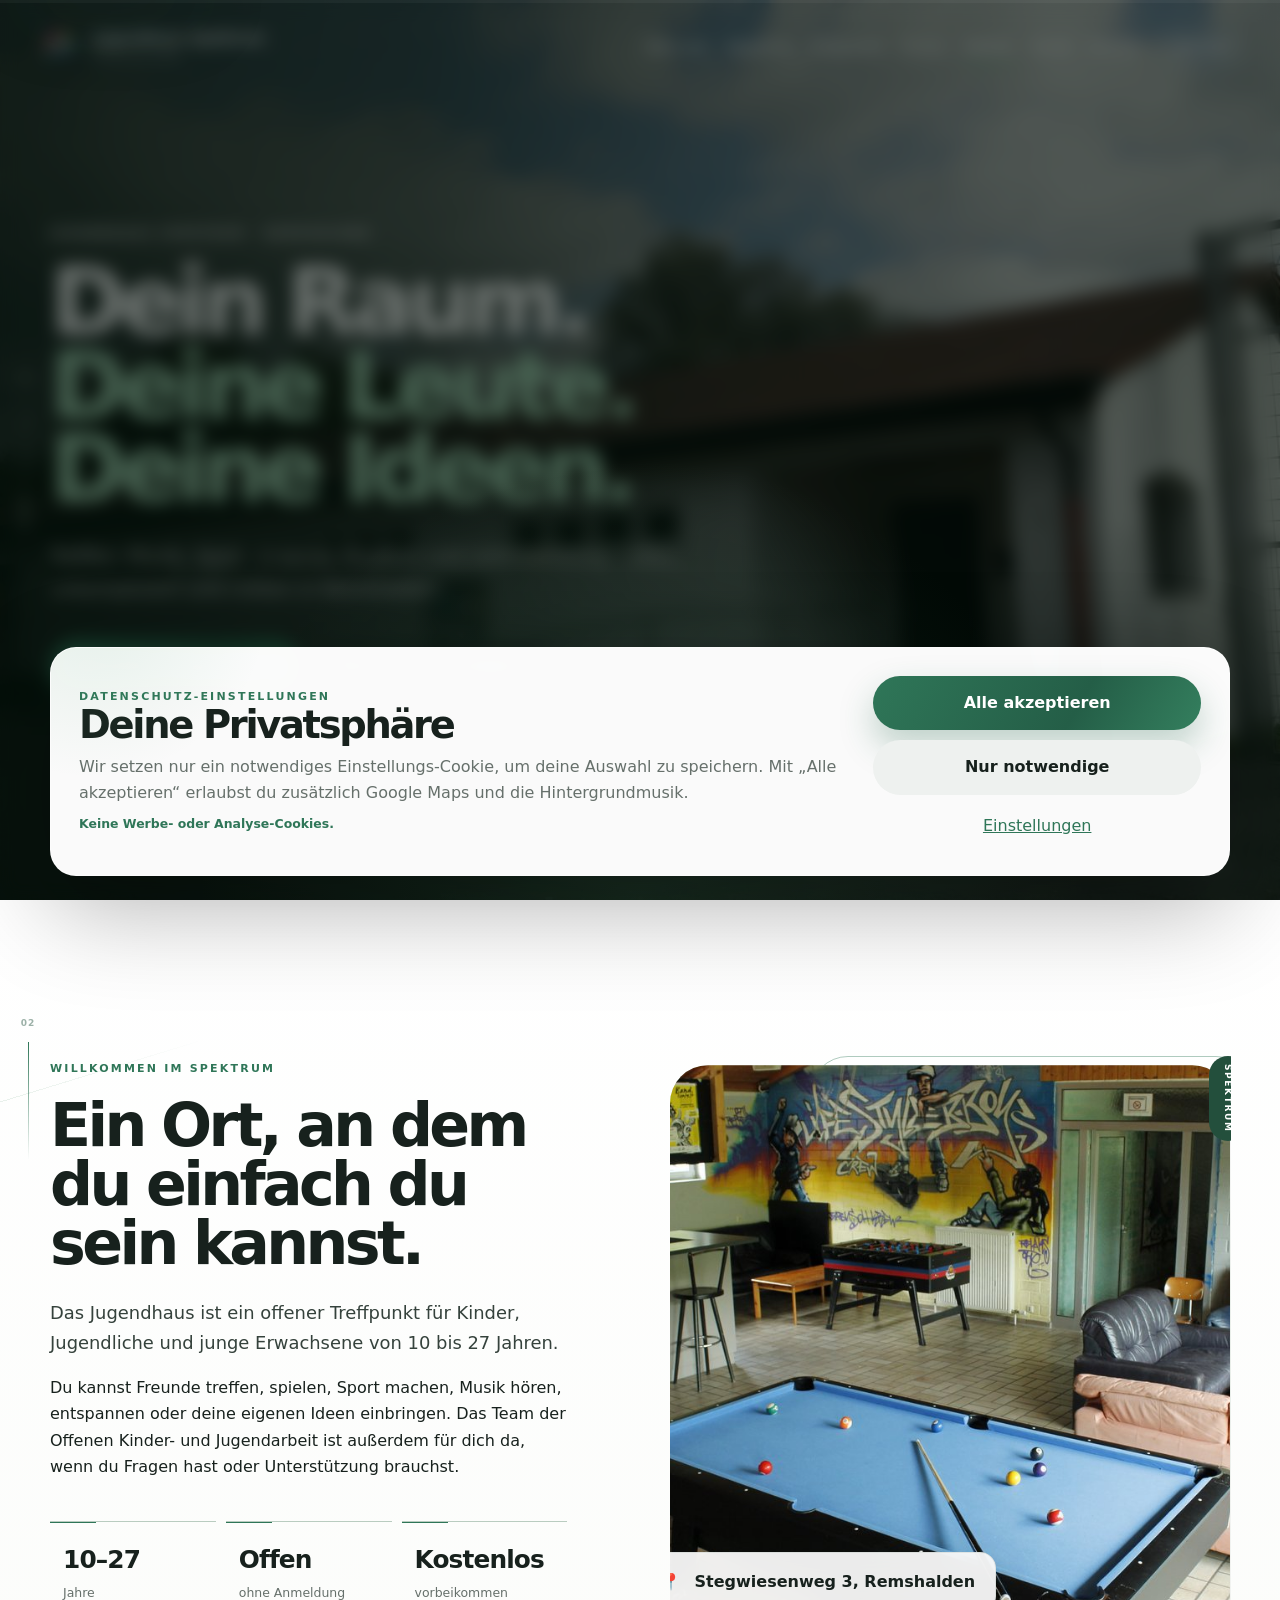
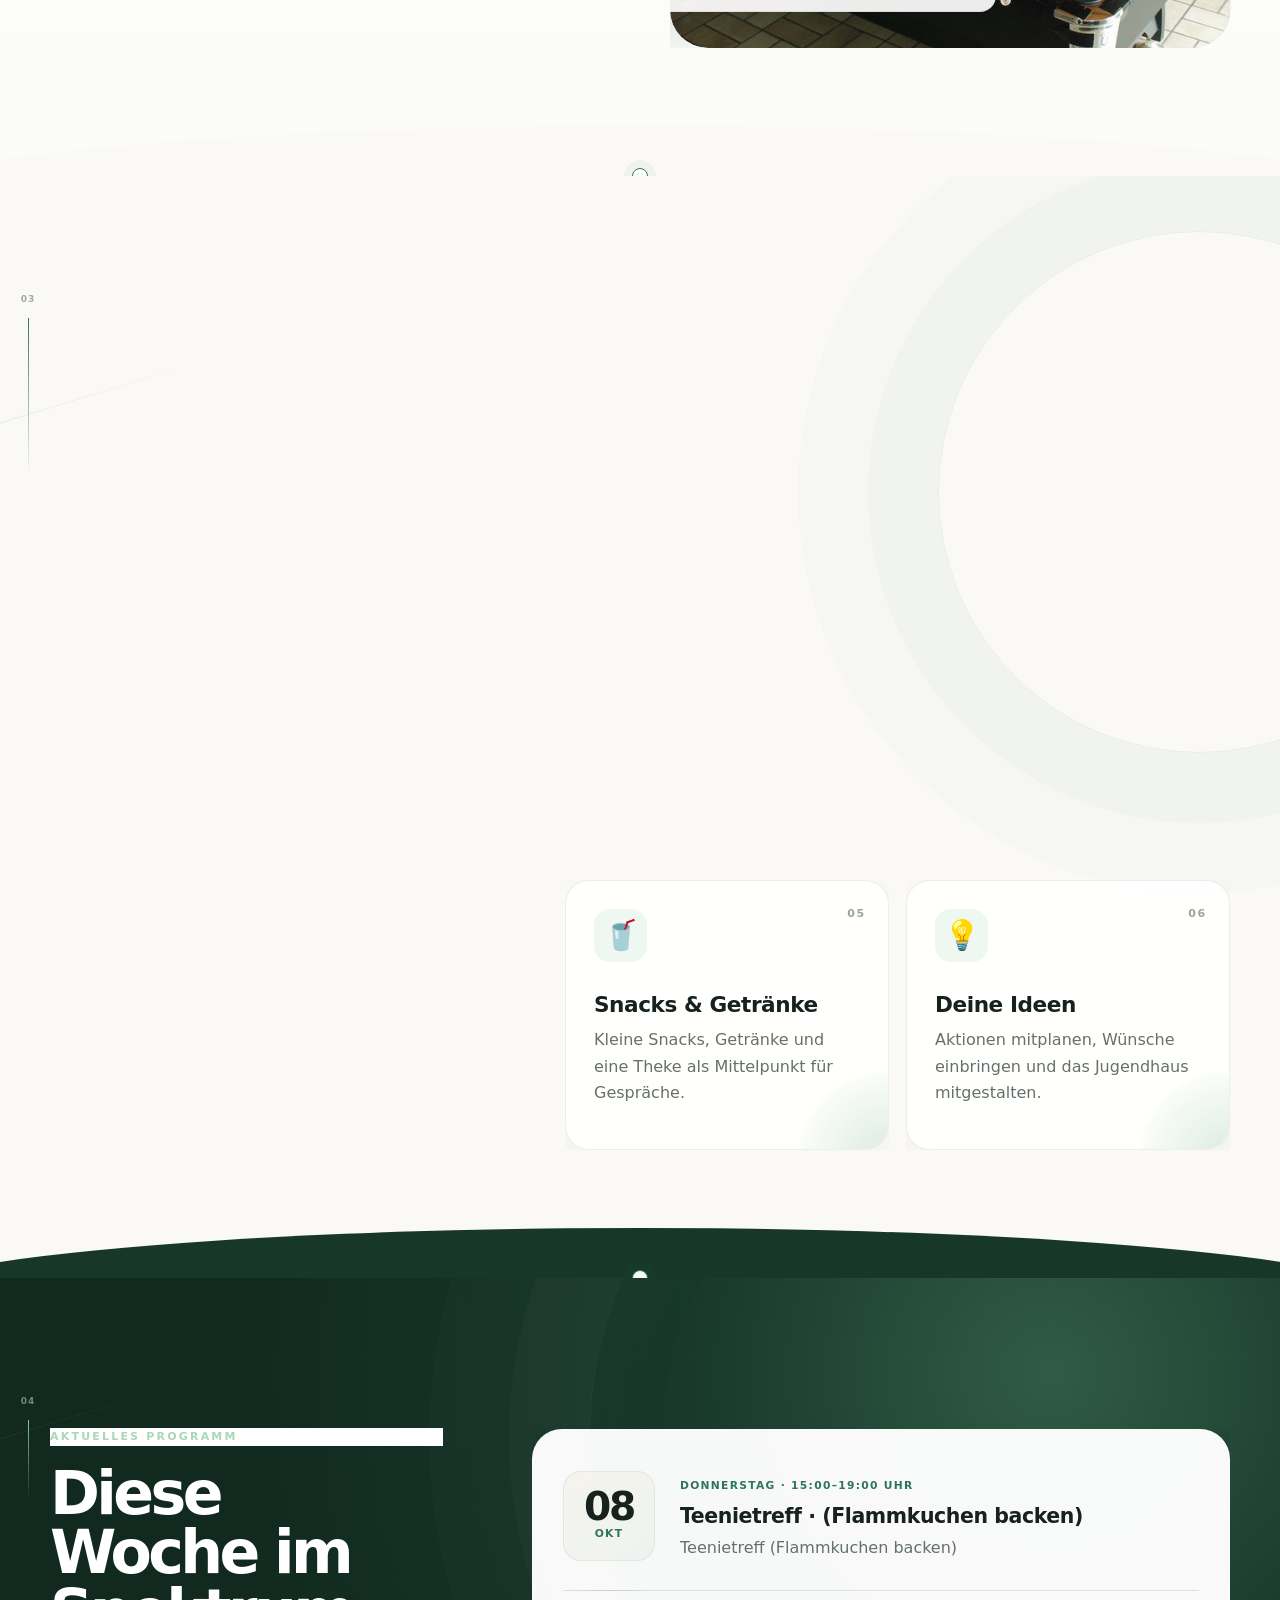
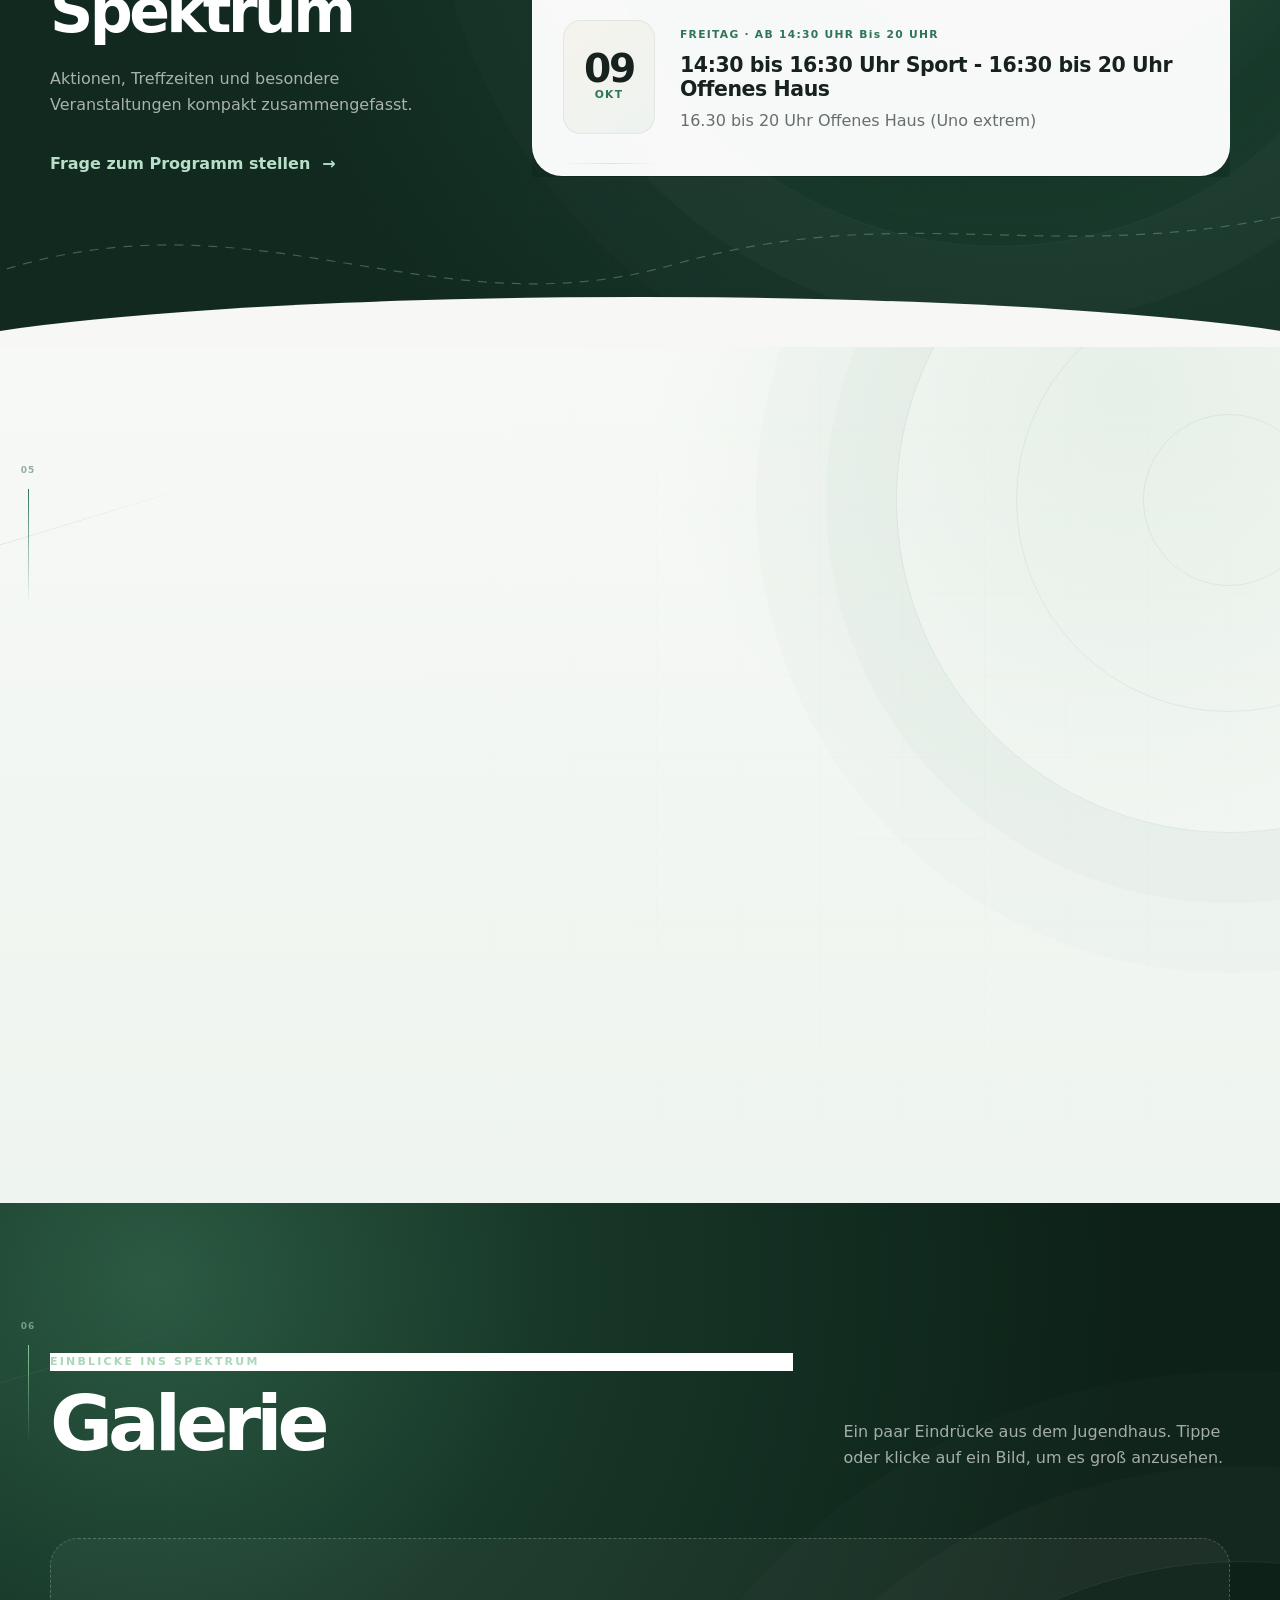
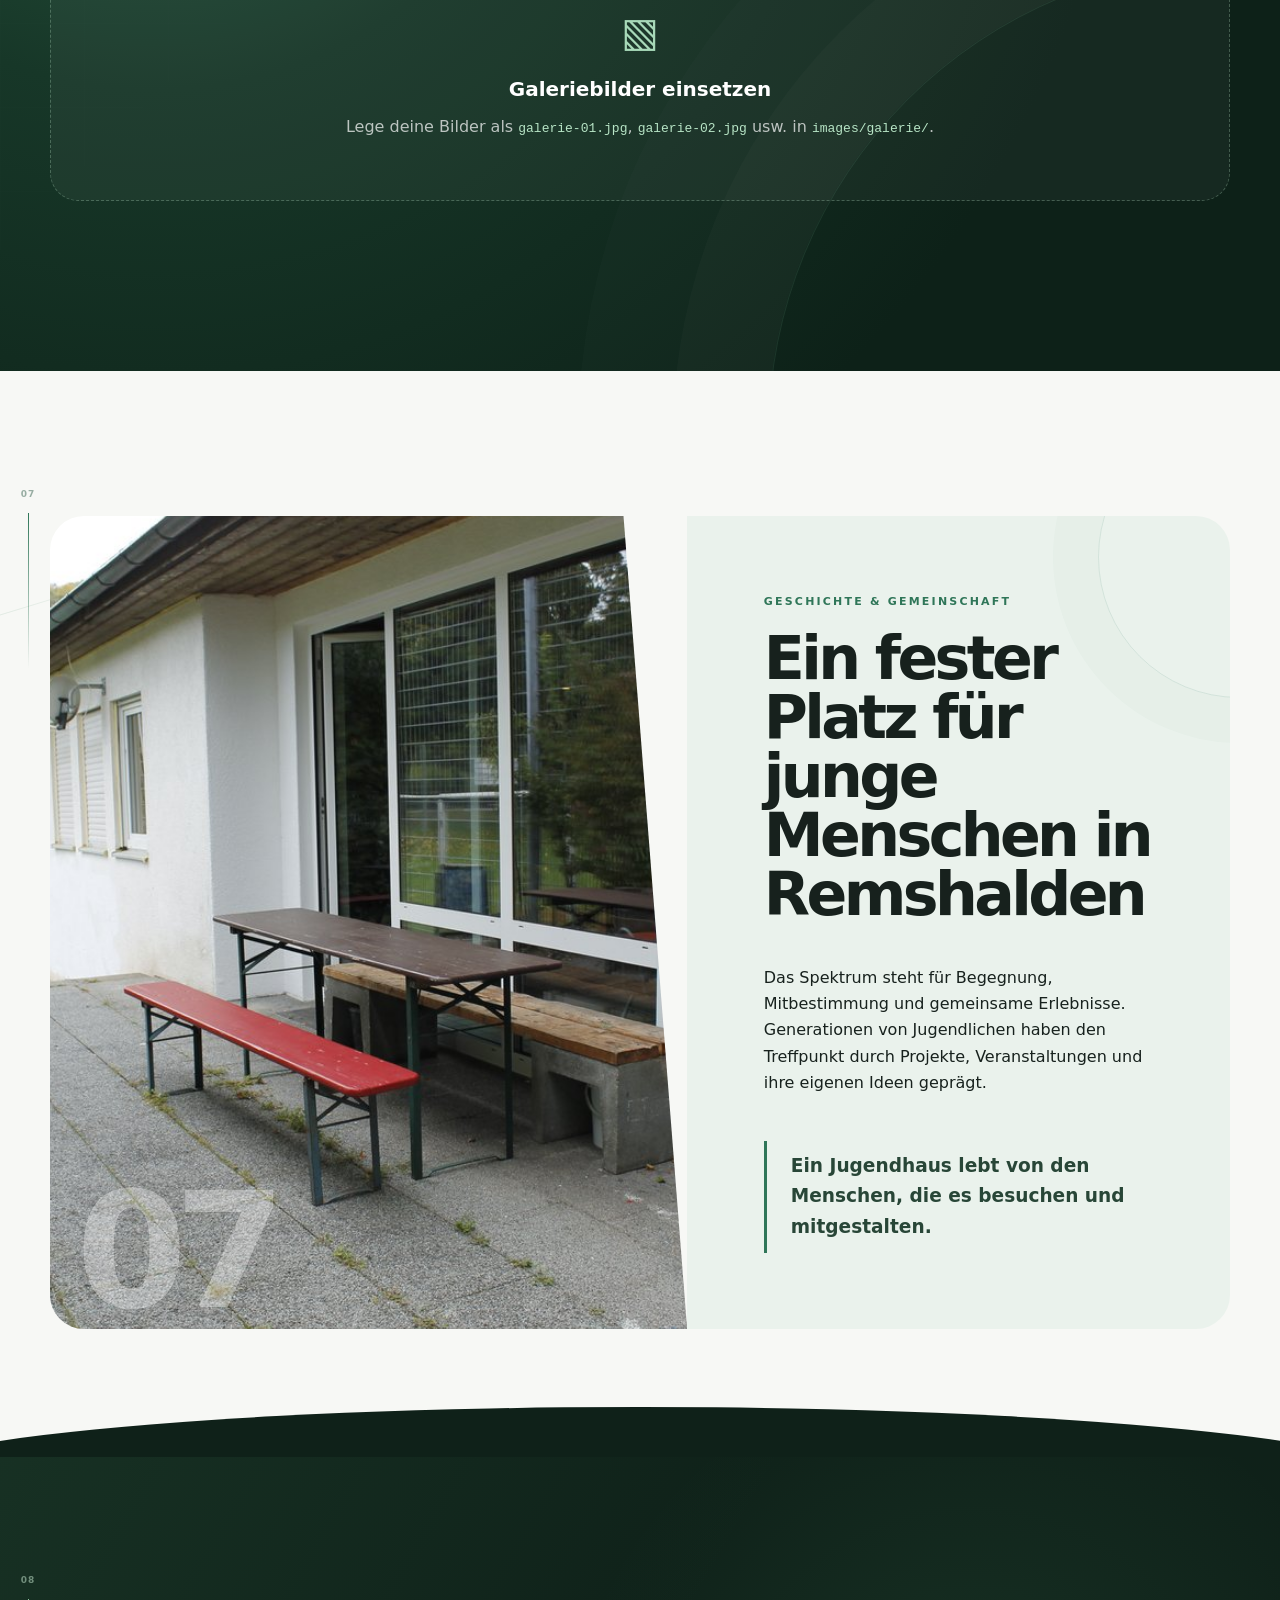
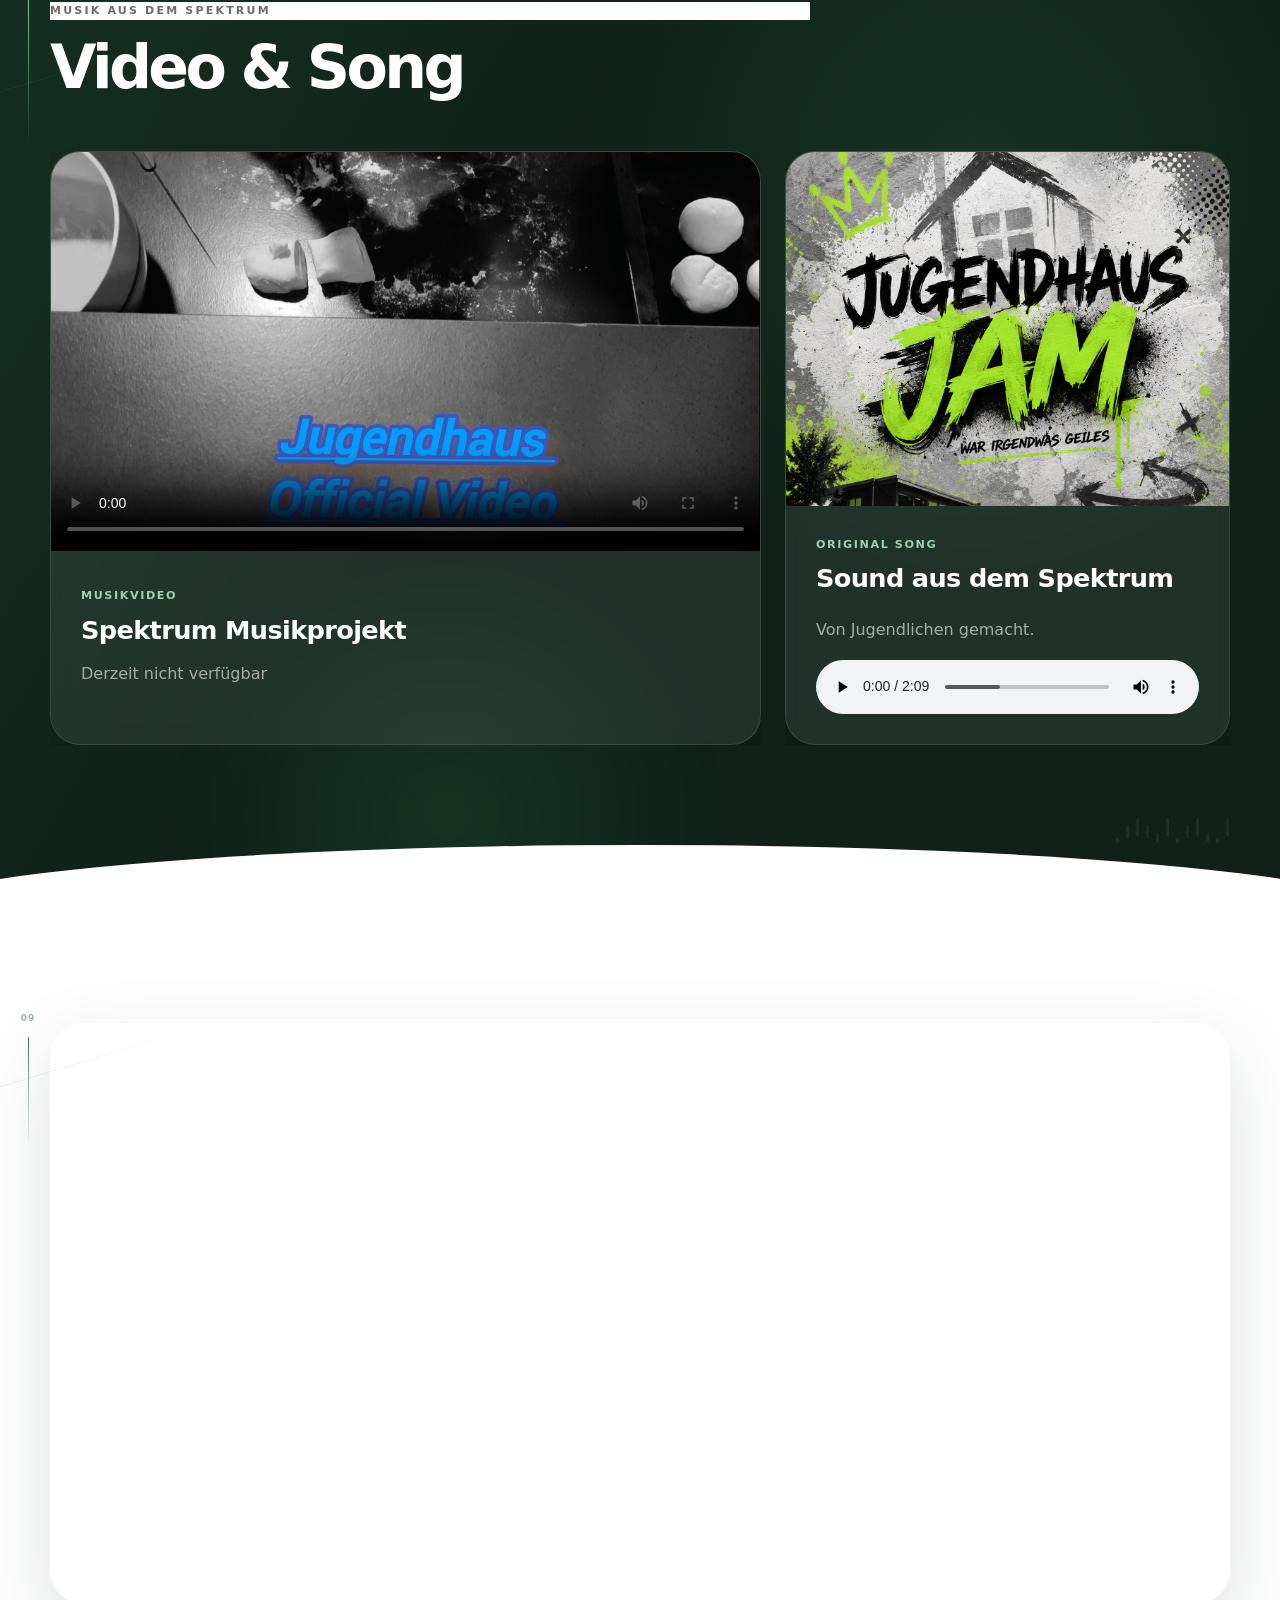
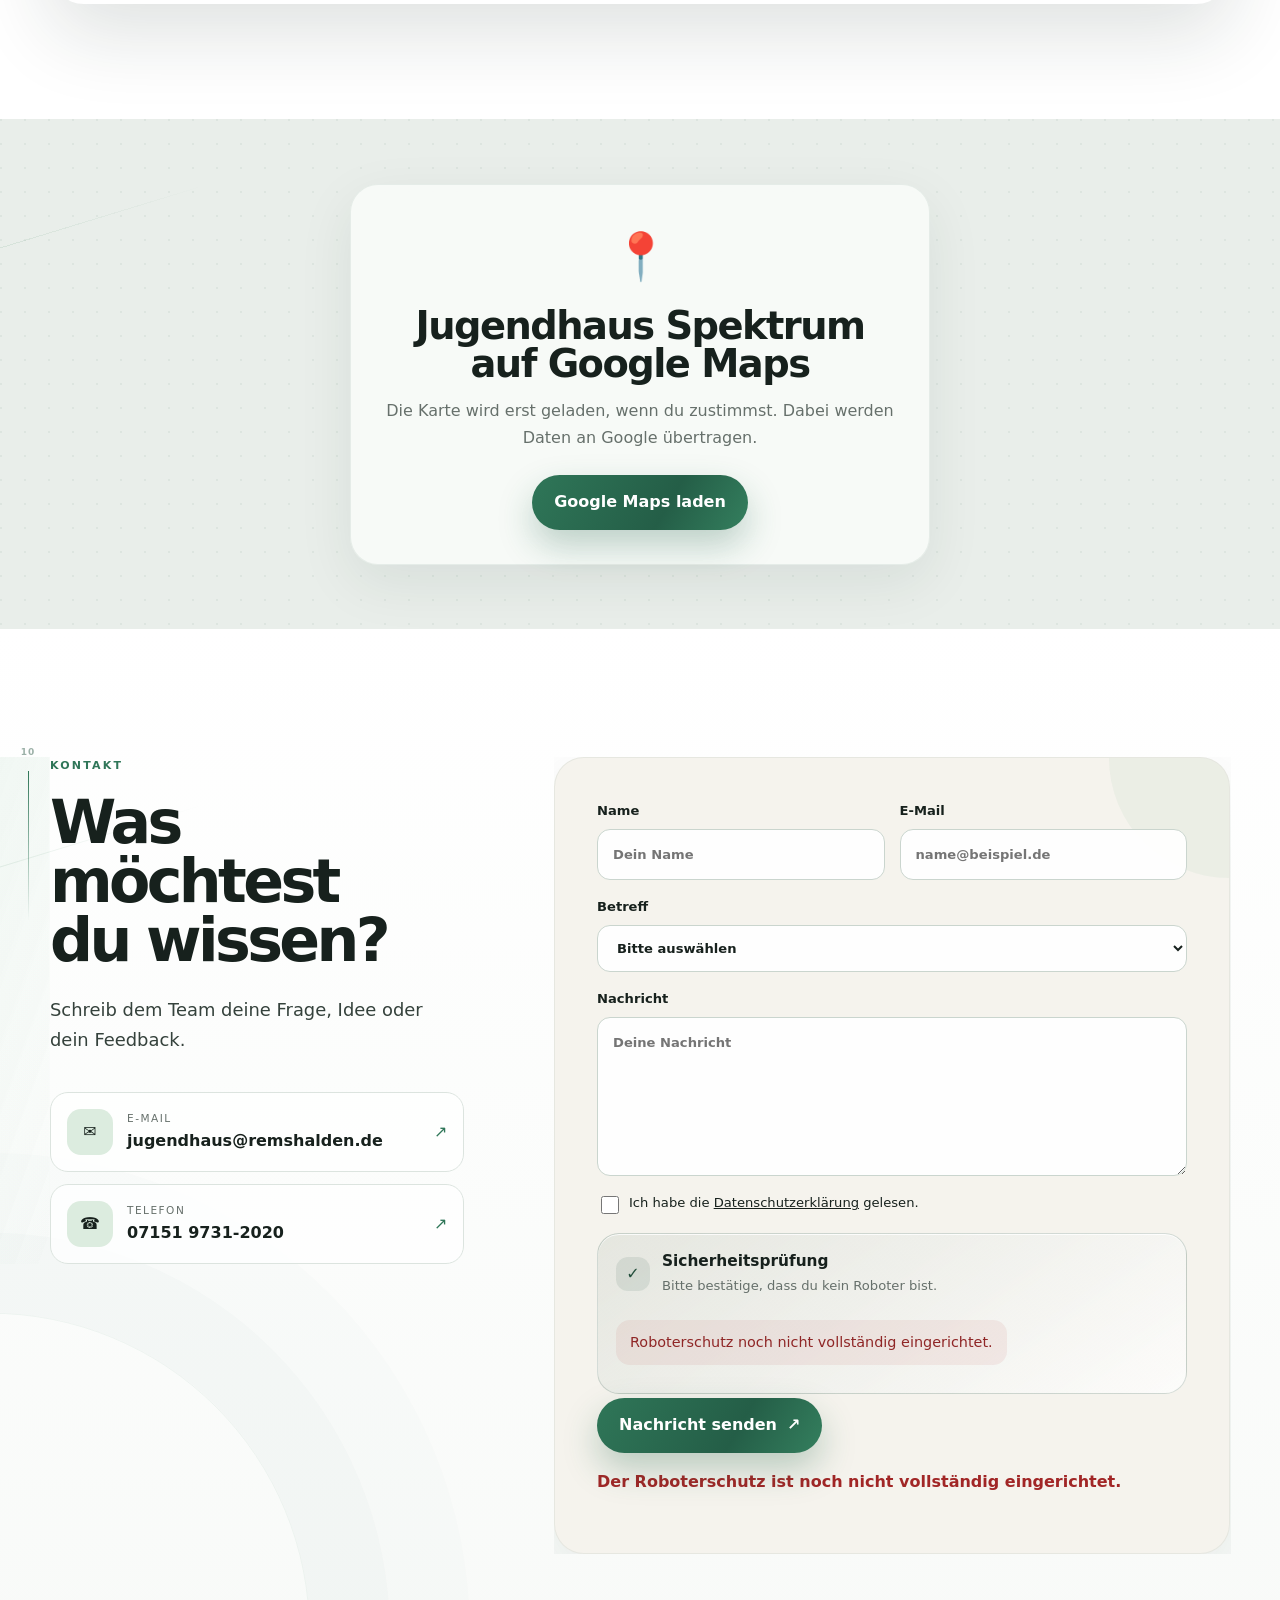
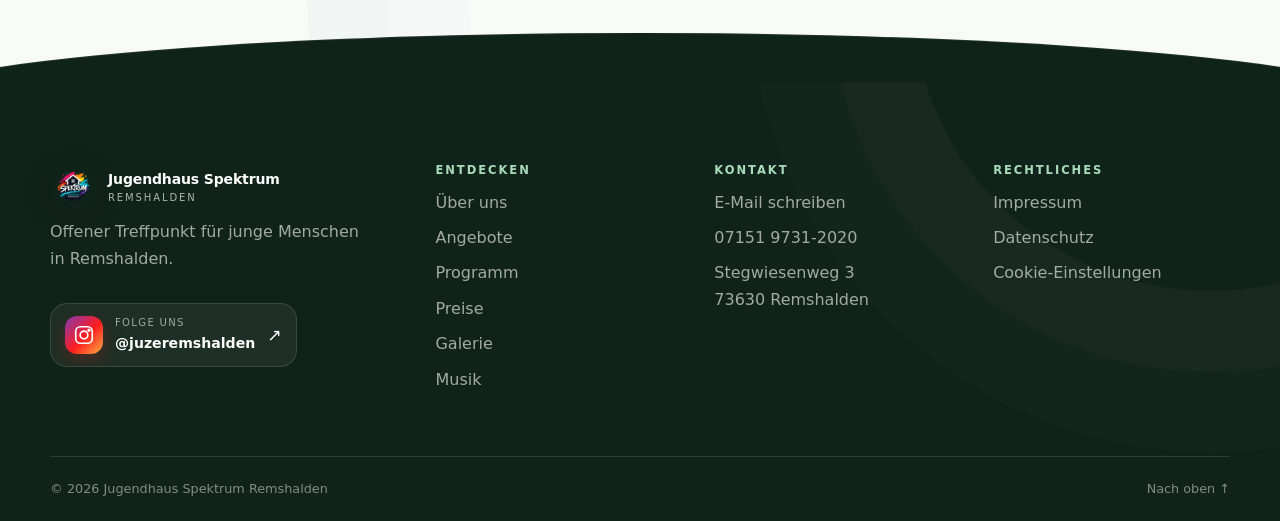
==== commit 98a4a37e: "normal update" ====
--- a/index.html
+++ b/index.html
@@ -4,7 +4,7 @@
   <meta charset="utf-8">
   <meta name="viewport" content="width=device-width, initial-scale=1">
   <meta name="description" content="Offizielle Webseite des Jugendhauses Spektrum Remshalden. Aktuelle Programme, Öffnungszeiten, Veranstaltungen und Informationen für Kinder, Jugendliche und junge Erwachsene.">
-  <meta name="theme-color" content="#0b0710">
+  <meta name="theme-color" content="#234f3c">
   <meta name="robots" content="index,follow,max-image-preview:large">
   <meta name="author" content="Jugendhaus Spektrum Remshalden">
   <link rel="canonical" id="canonicalUrl" href="https://DEIN-PROJEKT.pages.dev/">
@@ -22,7 +22,7 @@
   <link rel="manifest" href="manifest.webmanifest">
   <link rel="icon" sizes="192x192" href="images/icon-192.png">
   <link rel="icon" sizes="512x512" href="images/icon-512.png">
-  <title>Halloween Week | Jugendhaus Spektrum Remshalden</title>
+  <title>Jugendhaus Spektrum Remshalden</title>
   <link rel="icon" type="image/png" href="images/favicon.png">
   <link rel="shortcut icon" href="images/favicon.png">
   <link rel="apple-touch-icon" href="images/favicon.png">
@@ -30,20 +30,25 @@
   <script defer src="site-config.js"></script>
   <script defer src="https://challenges.cloudflare.com/turnstile/v0/api.js?render=explicit"></script>
   <script defer src="form-handler.js"></script>
+  <script defer src="intro-screen.js"></script>
+  <script defer src="gallery-prices.js"></script>
   <script defer src="script.js"></script>
 </head>
-<body class="halloween-edition">
-<div class="halloween-intro" aria-hidden="true">
-  <div class="halloween-intro-inner">
-    <span class="halloween-intro-kicker">JUGENDHAUS SPEKTRUM</span>
-    <strong>HALLOWEEN<br>WEEK</strong>
-    <span class="halloween-intro-date">26 — 30 OCT · REMSHALDEN</span>
-  </div>
-</div>
-<div class="halloween-atmosphere" aria-hidden="true">
-  <i class="h-bat bat-1"></i><i class="h-bat bat-2"></i><i class="h-bat bat-3"></i><i class="h-bat bat-4"></i><i class="h-bat bat-5"></i>
-  <i class="h-fog fog-a"></i><i class="h-fog fog-b"></i>
-  <i class="h-web web-a"></i><i class="h-web web-b"></i>
+<body>
+<div class="site-intro" id="siteIntro" aria-hidden="true">
+  <div class="site-intro-bg" aria-hidden="true">
+    <span class="site-intro-orbit orbit-one"></span>
+    <span class="site-intro-orbit orbit-two"></span>
+    <span class="site-intro-line line-one"></span>
+    <span class="site-intro-line line-two"></span>
+  </div>
+  <div class="site-intro-content">
+    <div class="site-intro-mark" aria-hidden="true"><span>S</span></div>
+    <p class="site-intro-kicker">JUGENDHAUS · REMSHALDEN</p>
+    <div class="site-intro-title" aria-label="Jugendhaus Spektrum">SPEKTRUM</div>
+    <div class="site-intro-rule"><span></span></div>
+    <p class="site-intro-sub">Treffen · Musik · Sport · Ideen</p>
+  </div>
 </div>
 <a class="skip-link" href="#mainContent">Direkt zum Inhalt</a>
 <div class="page-progress" aria-hidden="true"><span id="pageProgressBar"></span></div>
@@ -70,6 +75,8 @@
       <a href="#ueber-uns">Über uns</a>
       <a href="#angebote">Angebote</a>
       <a href="#programm">Programm</a>
+      <a href="#preise">Preise</a>
+      <a href="#galerie">Galerie</a>
       <a href="#musik">Musik</a>
       <a href="#besuch">Besuch</a>
       <a class="nav-cta" href="#kontakt">Kontakt</a>
@@ -86,8 +93,7 @@
 
     <div class="container hero-layout">
       <div class="hero-content reveal" data-parallax="0.10">
-        <p class="eyebrow" id="heroEyebrow">HALLOWEEN WEEK · 26.–30. OKTOBER</p>
-        <div class="halloween-week-badge" aria-label="Herbstferienprogramm vom 26. bis 30. Oktober"><span>HALLOWEEN EDITION</span><i></i><strong>5 TAGE · 5 AKTIONEN</strong></div>
+        <p class="eyebrow" id="heroEyebrow">JUGENDHAUS SPEKTRUM · REMSHALDEN</p>
         <h1><span id="heroTitle1">Dein Raum.</span><br><span id="heroTitle2">Deine Leute. Deine Ideen.</span></h1>
         <p class="hero-copy" id="heroText">Treffen, Musik, Sport, kreative Projekte und Unterstützung – offen, unkompliziert und mitten in Remshalden.</p>
         <div class="button-row">
@@ -151,10 +157,10 @@
 
   <section class="section program scroll-scene" id="programm" data-scroll-section data-theme="dark" data-section="04">
     <div class="section-rail rail-dark" aria-hidden="true"><span>04</span><i></i></div>
-    <div class="program-aura" aria-hidden="true"></div><div class="program-haunt" aria-hidden="true"><span></span><span></span><span></span></div>
+    <div class="program-aura" aria-hidden="true"></div>
     <div class="container program-layout">
       <div class="program-copy reveal from-left">
-        <p class="eyebrow light">HERBSTFERIEN · 26.–30.10.</p>
+        <p class="eyebrow light">AKTUELLES PROGRAMM</p>
         <h2 id="programTitle">Diese Woche im Spektrum</h2>
         <p id="programIntro">Aktionen, Treffzeiten und besondere Veranstaltungen kompakt zusammengefasst.</p>
         <a class="text-link" href="#kontakt">Frage zum Programm stellen <span aria-hidden="true">→</span></a>
@@ -168,10 +174,58 @@
     <div class="program-path" aria-hidden="true"><svg viewBox="0 0 800 160" preserveAspectRatio="none"><path d="M0 92 C160 10 272 154 420 86 C564 20 650 86 800 38"/></svg></div>
   </section>
 
-  <section class="section story scroll-scene" data-scroll-section data-theme="light" data-section="05">
+  <section class="section prices-section scroll-scene" id="preise" data-scroll-section data-theme="light" data-section="05">
     <div class="section-rail" aria-hidden="true"><span>05</span><i></i></div>
+    <div class="prices-orbit" aria-hidden="true"><span></span><i></i></div>
+    <div class="container prices-layout">
+      <div class="prices-copy reveal from-left">
+        <p class="eyebrow accent">PREISE · SHOP VOR ORT</p>
+        <h2>Was gibt’s im Jugendhaus?</h2>
+        <p class="lead">Getränke, Snacks und weitere Sachen direkt vor Ort. Die aktuelle Preisübersicht findest du hier auf einen Blick.</p>
+        <div class="prices-facts" aria-label="Hinweise zu den Preisen">
+          <span><i aria-hidden="true">01</i><strong>Direkt vor Ort</strong><small>im Jugendhaus erhältlich</small></span>
+          <span><i aria-hidden="true">02</i><strong>Aktuelle Übersicht</strong><small>als Preisbild gepflegt</small></span>
+        </div>
+      </div>
+      <div class="price-board reveal from-right" data-tilt-card>
+        <div class="price-board-top"><span>JUGENDHAUS SPEKTRUM</span><small>PREISLISTE</small></div>
+        <div class="price-image-shell" id="priceImageShell">
+          <img id="priceImage" src="images/preise/preise.jpg" alt="Aktuelle Preise im Jugendhaus Spektrum">
+          <div class="asset-placeholder" id="pricePlaceholder" hidden>
+            <span aria-hidden="true">＋</span>
+            <strong>Preisbild einsetzen</strong>
+            <small>images/preise/preise.jpg</small>
+          </div>
+        </div>
+        <p class="price-note">Preisänderungen vor Ort sind möglich. Maßgeblich ist die aktuelle Anzeige im Jugendhaus.</p>
+      </div>
+    </div>
+  </section>
+
+  <section class="section gallery-section scroll-scene" id="galerie" data-scroll-section data-theme="dark" data-section="06">
+    <div class="section-rail rail-dark" aria-hidden="true"><span>06</span><i></i></div>
+    <div class="gallery-aura" aria-hidden="true"></div>
+    <div class="container">
+      <div class="gallery-heading reveal">
+        <div>
+          <p class="eyebrow light">EINBLICKE INS SPEKTRUM</p>
+          <h2>Galerie</h2>
+        </div>
+        <p>Ein paar Eindrücke aus dem Jugendhaus. Tippe oder klicke auf ein Bild, um es groß anzusehen.</p>
+      </div>
+      <div class="gallery-grid" id="galleryGrid" aria-live="polite"></div>
+      <div class="gallery-empty" id="galleryEmpty" hidden>
+        <span aria-hidden="true">▧</span>
+        <strong>Galeriebilder einsetzen</strong>
+        <p>Lege deine Bilder als <code>galerie-01.jpg</code>, <code>galerie-02.jpg</code> usw. in <code>images/galerie/</code>.</p>
+      </div>
+    </div>
+  </section>
+
+  <section class="section story scroll-scene" data-scroll-section data-theme="light" data-section="07">
+    <div class="section-rail" aria-hidden="true"><span>07</span><i></i></div>
     <div class="container story-grid">
-      <div class="story-photo reveal from-left"><div class="story-image-window"><img id="storyImage" src="images/tradition.jpg" alt="Geschichte und Gemeinschaft im Jugendhaus"></div><span class="story-number" aria-hidden="true">05</span></div>
+      <div class="story-photo reveal from-left"><div class="story-image-window"><img id="storyImage" src="images/tradition.jpg" alt="Geschichte und Gemeinschaft im Jugendhaus"></div><span class="story-number" aria-hidden="true">07</span></div>
       <div class="story-text reveal from-right">
         <p class="eyebrow accent" id="storyEyebrow">GESCHICHTE & GEMEINSCHAFT</p>
         <h2 id="storyTitle">Ein fester Platz für junge Menschen in Remshalden</h2>
@@ -181,8 +235,8 @@
     </div>
   </section>
 
-  <section class="section media-section scroll-scene" id="musik" data-scroll-section data-theme="dark" data-section="06">
-    <div class="section-rail rail-dark" aria-hidden="true"><span>06</span><i></i></div>
+  <section class="section media-section scroll-scene" id="musik" data-scroll-section data-theme="dark" data-section="08">
+    <div class="section-rail rail-dark" aria-hidden="true"><span>08</span><i></i></div>
     <div class="media-glow" aria-hidden="true"></div>
     <div class="container">
       <div class="section-heading media-heading reveal">
@@ -203,8 +257,8 @@
     <div class="audio-wave" aria-hidden="true"><i></i><i></i><i></i><i></i><i></i><i></i><i></i><i></i><i></i><i></i><i></i><i></i></div>
   </section>
 
-  <section class="section visit scroll-scene" id="besuch" data-scroll-section data-theme="light" data-section="07">
-    <div class="section-rail" aria-hidden="true"><span>07</span><i></i></div>
+  <section class="section visit scroll-scene" id="besuch" data-scroll-section data-theme="light" data-section="09">
+    <div class="section-rail" aria-hidden="true"><span>09</span><i></i></div>
     <div class="container visit-grid">
       <div class="hours-panel reveal from-left">
         <p class="eyebrow accent">KOMM VORBEI</p><h2>Öffnungszeiten</h2>
@@ -230,8 +284,8 @@
     <div id="mapFrame"></div>
   </section>
 
-  <section class="section contact scroll-scene" id="kontakt" data-scroll-section data-theme="light" data-section="08">
-    <div class="section-rail" aria-hidden="true"><span>08</span><i></i></div>
+  <section class="section contact scroll-scene" id="kontakt" data-scroll-section data-theme="light" data-section="10">
+    <div class="section-rail" aria-hidden="true"><span>10</span><i></i></div>
     <div class="contact-orbit" aria-hidden="true"></div>
     <div class="container contact-grid">
       <div class="contact-copy reveal from-left">
@@ -264,17 +318,23 @@
   </section>
 </main>
 
-<div class="halloween-transition" aria-hidden="true"><span>SEE YOU ON THE DARK SIDE</span></div>
 <footer class="site-footer">
   <div class="footer-orbit" aria-hidden="true"></div>
   <div class="container footer-grid">
     <div><a class="brand footer-brand" href="#start"><img src="images/logo.png" alt=""><span><strong>Jugendhaus Spektrum</strong><small>Remshalden</small></span></a><p>Offener Treffpunkt für junge Menschen in Remshalden.</p><a class="instagram-link" id="instagramLink" href="https://www.instagram.com/juzeremshalden/" target="_blank" rel="noopener noreferrer" aria-label="Jugendhaus Spektrum auf Instagram öffnen"><span class="instagram-icon" aria-hidden="true"><svg viewBox="0 0 24 24" focusable="false"><rect x="3" y="3" width="18" height="18" rx="5"></rect><circle cx="12" cy="12" r="4.2"></circle><circle cx="17.4" cy="6.7" r="1"></circle></svg></span><span><small>FOLGE UNS</small><strong id="instagramHandle">@juzeremshalden</strong></span><span class="instagram-arrow" aria-hidden="true">↗</span></a></div>
-    <div><h3>Entdecken</h3><a href="#ueber-uns">Über uns</a><a href="#angebote">Angebote</a><a href="#programm">Programm</a><a href="#musik">Musik</a></div>
+    <div><h3>Entdecken</h3><a href="#ueber-uns">Über uns</a><a href="#angebote">Angebote</a><a href="#programm">Programm</a><a href="#preise">Preise</a><a href="#galerie">Galerie</a><a href="#musik">Musik</a></div>
     <div><h3>Kontakt</h3><a href="mailto:jugendhaus@remshalden.de">E-Mail schreiben</a><a href="tel:+49715197312020">07151 9731-2020</a><p>Stegwiesenweg 3<br>73630 Remshalden</p></div>
     <div><h3>Rechtliches</h3><a href="impressum.html">Impressum</a><a href="datenschutz.html">Datenschutz</a><button class="footer-cookie-link" type="button" data-cookie-settings>Cookie-Einstellungen</button></div>
   </div>
   <div class="container footer-bottom"><span>© <span id="year"></span> Jugendhaus Spektrum Remshalden</span><a href="#start">Nach oben ↑</a></div>
 </footer>
+
+<div class="gallery-lightbox" id="galleryLightbox" hidden aria-hidden="true" role="dialog" aria-modal="true" aria-label="Galeriebild vergrößert">
+  <button class="gallery-lightbox-close" id="galleryLightboxClose" type="button" aria-label="Galerie schließen">×</button>
+  <button class="gallery-lightbox-nav prev" id="galleryPrev" type="button" aria-label="Vorheriges Bild">←</button>
+  <figure><img id="galleryLightboxImage" src="" alt=""><figcaption id="galleryLightboxCaption"></figcaption></figure>
+  <button class="gallery-lightbox-nav next" id="galleryNext" type="button" aria-label="Nächstes Bild">→</button>
+</div>
 
 <audio id="backgroundAudio" preload="auto" loop aria-hidden="true">
   <source id="backgroundSongSource" src="music/song.mp3" type="audio/mpeg">
--- a/style.css
+++ b/style.css
@@ -850,604 +850,255 @@
 }
 
 /* =========================================================
-   HALLOWEEN WEEK 2026 — TEMPORARY VISUAL EDITION
-   26.–30.10.2026 · visual layer only
-   Technical integrations (CMS, Turnstile, Formspree, consent)
-   intentionally stay untouched.
+   NORMALER SPEKTRUM TITLE-SCREEN
+   Separat vom CMS / Turnstile / Formspree. Wird pro Session
+   einmal kurz gezeigt und danach vollständig entfernt.
    ========================================================= */
-
-:root {
-  --h-night: #07050a;
-  --h-night-2: #0d0812;
-  --h-plum: #1b0b25;
-  --h-plum-2: #2b1038;
-  --h-orange: #ff6a00;
-  --h-orange-2: #ff8d22;
-  --h-ember: #ffb14b;
-  --h-acid: #b7f05f;
-  --h-bone: #f4eadb;
-  --h-smoke: #b6a8bf;
-  --h-line: rgba(255, 147, 60, .18);
-}
-
-body.halloween-edition {
-  --green: var(--h-orange);
-  --green-deep: var(--h-night);
-  --green-dark: var(--h-night-2);
-  --green2: var(--h-orange);
-  --green3: var(--h-orange-2);
-  --mint: #2e1635;
-  --mint-soft: #170d1e;
-  --cream: #171019;
-  --cream-2: #0e0a11;
-  --ink: #f6efe8;
-  --muted: #b7aeb8;
-  --white: #0b080d;
-  --line: rgba(255,255,255,.10);
-  --shadow: 0 28px 90px rgba(0,0,0,.38);
-  --shadow-strong: 0 50px 140px rgba(0,0,0,.58);
-  color: #f7efe7;
-  background: var(--h-night);
-}
-
-.halloween-edition ::selection,
-.halloween-security ::selection,
-.halloween-legal ::selection,
-.halloween-error ::selection {
-  color: #130b10;
-  background: var(--h-orange-2);
-}
-
-/* ---------- cinematic one-shot intro ---------- */
-.halloween-intro {
+html.intro-active,
+html.intro-active body { overflow: hidden; }
+
+.site-intro {
   position: fixed;
   inset: 0;
-  z-index: 99990;
+  z-index: 100000;
   display: grid;
   place-items: center;
   overflow: hidden;
-  pointer-events: none;
-  color: #fff;
+  color: #f7fbf8;
   background:
-    radial-gradient(circle at 50% 62%, rgba(255,106,0,.22), transparent 32%),
-    radial-gradient(circle at 22% 28%, rgba(104,34,130,.22), transparent 25%),
-    linear-gradient(135deg, #050407 0%, #120819 48%, #070508 100%);
-  animation: halloweenIntroOut 2.65s cubic-bezier(.77,0,.18,1) forwards;
-}
-.halloween-intro::before,
-.halloween-intro::after {
+    radial-gradient(circle at 72% 18%, rgba(91, 178, 124, .24), transparent 33%),
+    radial-gradient(circle at 18% 80%, rgba(57, 130, 94, .2), transparent 35%),
+    linear-gradient(145deg, #0c2018 0%, #123326 48%, #091a14 100%);
+  opacity: 0;
+  visibility: hidden;
+  transition: opacity .34s ease, visibility .34s ease;
+}
+.site-intro.is-visible { opacity: 1; visibility: visible; }
+.site-intro.is-leaving {
+  opacity: 0;
+  visibility: hidden;
+  transition: opacity .68s cubic-bezier(.22,.75,.18,1), visibility .68s linear;
+}
+.site-intro::before {
   content: "";
   position: absolute;
-  inset: -25%;
-  pointer-events: none;
-}
-.halloween-intro::before {
-  opacity: .34;
-  background: repeating-conic-gradient(from 0deg at 50% 50%, rgba(255,139,31,.18) 0 1deg, transparent 1deg 14deg);
-  animation: halloweenIntroSpin 15s linear infinite;
-}
-.halloween-intro::after {
-  background: linear-gradient(110deg, transparent 37%, rgba(255,255,255,.10) 48%, transparent 59%);
-  transform: translateX(-65%);
-  animation: halloweenSweep 1.15s .42s ease forwards;
-}
-.halloween-intro-inner {
+  inset: 0;
+  background-image:
+    linear-gradient(rgba(255,255,255,.025) 1px, transparent 1px),
+    linear-gradient(90deg, rgba(255,255,255,.025) 1px, transparent 1px);
+  background-size: 74px 74px;
+  mask-image: radial-gradient(circle at center, #000 20%, transparent 76%);
+  opacity: .8;
+}
+.site-intro::after {
+  content: "";
+  position: absolute;
+  left: -20%;
+  right: -20%;
+  top: 50%;
+  height: 1px;
+  background: linear-gradient(90deg, transparent, rgba(175,231,194,.58), transparent);
+  transform: scaleX(0);
+  transform-origin: center;
+}
+.site-intro.is-visible::after { animation: introSweep 1.35s .16s cubic-bezier(.2,.75,.2,1) forwards; }
+.site-intro-bg { position: absolute; inset: 0; pointer-events: none; }
+.site-intro-orbit {
+  position: absolute;
+  left: 50%;
+  top: 50%;
+  width: min(66vw, 720px);
+  aspect-ratio: 1;
+  border: 1px solid rgba(170, 225, 190, .17);
+  border-radius: 50%;
+  transform: translate(-50%, -50%) scale(.72);
+  opacity: 0;
+}
+.site-intro-orbit::before,
+.site-intro-orbit::after {
+  content: "";
+  position: absolute;
+  inset: 10%;
+  border-radius: inherit;
+  border: 1px solid rgba(170,225,190,.09);
+}
+.site-intro-orbit::after { inset: 24%; }
+.site-intro .orbit-two { width: min(42vw, 460px); transform: translate(-50%, -50%) scale(.5) rotate(24deg); }
+.site-intro.is-visible .orbit-one { animation: introOrbitIn 1.2s .06s cubic-bezier(.2,.75,.2,1) forwards, introOrbitFloat 7s 1.2s linear infinite; }
+.site-intro.is-visible .orbit-two { animation: introOrbitInSmall 1.05s .18s cubic-bezier(.2,.75,.2,1) forwards, introOrbitFloatReverse 9s 1.25s linear infinite; }
+.site-intro-line { position: absolute; background: linear-gradient(90deg, transparent, rgba(183,231,199,.28), transparent); height: 1px; width: 45vw; opacity: 0; }
+.site-intro .line-one { left: -8vw; top: 34%; transform: rotate(-14deg); }
+.site-intro .line-two { right: -8vw; bottom: 29%; transform: rotate(-14deg); }
+.site-intro.is-visible .site-intro-line { animation: introLine .9s .35s ease forwards; }
+.site-intro-content {
   position: relative;
   z-index: 2;
+  width: min(92vw, 780px);
+  text-align: center;
+  padding: 34px 20px;
+}
+.site-intro-mark {
+  width: 70px;
+  height: 70px;
+  margin: 0 auto 25px;
   display: grid;
-  justify-items: center;
-  text-align: center;
-  gap: 10px;
-  padding: 32px;
-  animation: halloweenIntroIn .85s cubic-bezier(.2,.8,.2,1) both;
-}
-.halloween-intro-kicker,
-.halloween-intro-date {
-  font-size: clamp(.62rem,1vw,.78rem);
+  place-items: center;
+  border: 1px solid rgba(201,239,213,.42);
+  border-radius: 22px;
+  background: rgba(255,255,255,.055);
+  backdrop-filter: blur(12px);
+  box-shadow: 0 24px 70px rgba(0,0,0,.22), inset 0 0 34px rgba(115,207,148,.07);
+  opacity: 0;
+  transform: translateY(16px) scale(.88) rotate(-7deg);
+}
+.site-intro-mark span { font-size: 1.75rem; line-height: 1; font-weight: 900; letter-spacing: -.08em; }
+.site-intro-kicker,
+.site-intro-sub { margin: 0; text-transform: uppercase; letter-spacing: .22em; font-weight: 800; }
+.site-intro-kicker { font-size: clamp(.62rem, 1.1vw, .75rem); color: #a8d9b8; opacity: 0; transform: translateY(10px); }
+.site-intro-title {
+  margin: 10px 0 12px;
+  font-size: clamp(3.35rem, 10vw, 7.8rem);
+  line-height: .86;
+  letter-spacing: -.075em;
   font-weight: 900;
-  letter-spacing: .28em;
-  color: rgba(255,255,255,.62);
-}
-.halloween-intro-inner strong {
-  font-size: clamp(4rem,12vw,9.8rem);
-  line-height: .78;
-  letter-spacing: -.08em;
-  text-shadow: 0 0 55px rgba(255,106,0,.16), 0 28px 80px rgba(0,0,0,.52);
-}
-.halloween-intro-inner strong::first-line { color: #fff; }
-.halloween-intro-date { color: var(--h-orange-2); margin-top: 10px; }
-@keyframes halloweenIntroIn { from { opacity:0; transform:translateY(26px) scale(.96); filter:blur(12px); } to { opacity:1; transform:none; filter:none; } }
-@keyframes halloweenIntroOut { 0%,72% { opacity:1; visibility:visible; } 100% { opacity:0; visibility:hidden; } }
-@keyframes halloweenIntroSpin { to { transform:rotate(360deg); } }
-@keyframes halloweenSweep { to { transform:translateX(65%); } }
-
-/* ---------- ambient layer ---------- */
-.halloween-atmosphere {
-  position: fixed;
-  inset: 0;
-  z-index: 2400;
-  pointer-events: none;
+  opacity: 0;
+  transform: translateY(22px) scale(.96);
+  text-shadow: 0 18px 65px rgba(0,0,0,.25);
+}
+.site-intro-rule { width: min(360px, 64vw); height: 1px; margin: 24px auto 18px; background: rgba(255,255,255,.13); overflow: hidden; }
+.site-intro-rule span { display: block; width: 100%; height: 100%; background: linear-gradient(90deg, transparent, #91d4aa, transparent); transform: translateX(-105%); }
+.site-intro-sub { font-size: clamp(.56rem, 1vw, .68rem); color: rgba(235,246,239,.62); opacity: 0; transform: translateY(8px); }
+.site-intro.is-visible .site-intro-mark { animation: introMark .72s .12s cubic-bezier(.2,.8,.2,1) forwards; }
+.site-intro.is-visible .site-intro-kicker { animation: introText .58s .28s ease forwards; }
+.site-intro.is-visible .site-intro-title { animation: introTitle .78s .34s cubic-bezier(.18,.8,.18,1) forwards; }
+.site-intro.is-visible .site-intro-rule span { animation: introRule .82s .53s cubic-bezier(.2,.8,.2,1) forwards; }
+.site-intro.is-visible .site-intro-sub { animation: introText .6s .65s ease forwards; }
+.site-intro.is-leaving .site-intro-content { transform: scale(1.025); filter: blur(5px); transition: transform .65s ease, filter .65s ease; }
+
+@keyframes introMark { to { opacity: 1; transform: translateY(0) scale(1) rotate(0); } }
+@keyframes introText { to { opacity: 1; transform: translateY(0); } }
+@keyframes introTitle { to { opacity: 1; transform: translateY(0) scale(1); } }
+@keyframes introRule { to { transform: translateX(0); } }
+@keyframes introSweep { 45%,100% { transform: scaleX(1); } 100% { opacity: 0; } }
+@keyframes introLine { to { opacity: 1; } }
+@keyframes introOrbitIn { to { opacity: 1; transform: translate(-50%, -50%) scale(1); } }
+@keyframes introOrbitInSmall { to { opacity: .75; transform: translate(-50%, -50%) scale(1) rotate(24deg); } }
+@keyframes introOrbitFloat { to { transform: translate(-50%, -50%) scale(1) rotate(360deg); } }
+@keyframes introOrbitFloatReverse { to { transform: translate(-50%, -50%) scale(1) rotate(-336deg); } }
+
+@media (max-width: 700px) {
+  .site-intro-content { padding-inline: 18px; }
+  .site-intro-mark { width: 60px; height: 60px; border-radius: 19px; margin-bottom: 22px; }
+  .site-intro-title { font-size: clamp(3rem, 17vw, 5rem); }
+  .site-intro-orbit { width: 115vw; }
+  .site-intro .orbit-two { width: 76vw; }
+  .site-intro-kicker { letter-spacing: .17em; }
+  .site-intro-sub { letter-spacing: .14em; }
+}
+
+@media (prefers-reduced-motion: reduce) {
+  .site-intro *, .site-intro::before, .site-intro::after { animation: none !important; transition-duration: .16s !important; }
+  .site-intro .site-intro-mark,
+  .site-intro .site-intro-kicker,
+  .site-intro .site-intro-title,
+  .site-intro .site-intro-sub { opacity: 1; transform: none; }
+  .site-intro-rule span { transform: none; }
+  .site-intro-orbit { opacity: .35; transform: translate(-50%, -50%) scale(1); }
+}
+
+
+/* =========================================================
+   PREISE + GALERIE · normale Edition
+   Isolierte Erweiterung: keine CMS/Formspree/Turnstile-Logik.
+   ========================================================= */
+@media (min-width: 901px) {
+  .main-nav { gap: clamp(11px, 1.35vw, 21px); font-size: 12.5px; }
+  .main-nav .nav-cta { padding-inline: 16px; }
+}
+
+/* Der bekannte Lichtkreis aus der Halloween-Edition – hier in Spektrum-Grün. */
+.pointer-glow {
+  width: 360px;
+  height: 360px;
+  z-index: 48;
+  background: radial-gradient(circle, rgba(111,211,147,.20) 0%, rgba(72,165,108,.09) 28%, rgba(41,119,82,.035) 48%, transparent 71%);
+  filter: blur(1px);
+  mix-blend-mode: normal;
+}
+body.pointer-active .pointer-glow { opacity: .92; }
+
+.prices-section {
+  background:
+    radial-gradient(circle at 88% 4%, rgba(80,157,108,.10), transparent 34%),
+    linear-gradient(180deg, #f7f9f6 0%, #eef4ef 100%);
+  padding: 145px 0 160px;
   overflow: hidden;
 }
-.h-fog {
-  position: absolute;
-  left: -28vw;
-  width: 156vw;
-  height: 22vh;
-  border-radius: 50%;
-  filter: blur(32px);
-  opacity: .13;
-  background: radial-gradient(ellipse at center, rgba(203,190,218,.72), rgba(92,66,112,.25) 42%, transparent 70%);
-  mix-blend-mode: screen;
-}
-.fog-a { bottom: 3vh; animation: fogDrift 18s ease-in-out infinite alternate; }
-.fog-b { bottom: 34vh; opacity: .065; animation: fogDrift 24s ease-in-out -7s infinite alternate-reverse; }
-@keyframes fogDrift { to { transform: translate3d(18vw,-20px,0) scaleX(.92); } }
-
-.h-bat {
-  position: absolute;
-  display: block;
-  width: 42px;
-  height: 22px;
-  opacity: .52;
-  background: #070509;
-  clip-path: polygon(0 52%,13% 27%,29% 43%,39% 18%,50% 42%,61% 18%,71% 43%,87% 27%,100% 52%,84% 61%,70% 58%,58% 77%,50% 61%,42% 77%,30% 58%,16% 61%);
-  filter: drop-shadow(0 0 10px rgba(255,108,0,.22));
-  transform-origin: center;
-  animation: batFlight 13s linear infinite, batFlap .62s ease-in-out infinite alternate;
-}
-.bat-1 { top: 16%; left: -8%; animation-duration: 16s,.55s; }
-.bat-2 { top: 28%; left: -15%; width: 28px; height: 15px; animation-delay: -8s,-.2s; animation-duration: 19s,.7s; opacity:.38; }
-.bat-3 { top: 57%; left: -10%; width: 34px; height: 18px; animation-delay: -3s,-.1s; animation-duration: 23s,.58s; }
-.bat-4 { top: 74%; left: -14%; width: 22px; height: 12px; animation-delay: -14s,-.4s; animation-duration: 21s,.62s; opacity:.30; }
-.bat-5 { top: 39%; left: -12%; width: 25px; height: 13px; animation-delay: -17s,-.3s; animation-duration: 27s,.68s; opacity:.34; }
-@keyframes batFlight {
-  0% { translate: 0 0; rotate:-7deg; }
-  22% { translate: 28vw -36px; rotate:4deg; }
-  48% { translate: 58vw 24px; rotate:-4deg; }
-  74% { translate: 88vw -28px; rotate:6deg; }
-  100% { translate: 122vw 10px; rotate:-3deg; }
-}
-@keyframes batFlap { from { scale:1 .62; } to { scale:1 1.1; } }
-
-.h-web {
-  position: absolute;
-  width: 220px;
-  aspect-ratio: 1;
-  opacity: .12;
-  background:
-    repeating-radial-gradient(circle at 0 0, transparent 0 26px, rgba(255,255,255,.8) 27px 28px),
-    repeating-conic-gradient(from 0deg at 0 0, rgba(255,255,255,.78) 0 1deg, transparent 1deg 24deg);
-  mask-image: radial-gradient(circle at 0 0, #000 0 73%, transparent 74%);
-}
-.web-a { left: 0; top: 86px; }
-.web-b { right: -4px; bottom: 50px; transform: rotate(180deg); }
-
-/* ---------- progress / HUD ---------- */
-.halloween-edition .page-progress { background: rgba(255,255,255,.035); }
-.halloween-edition .page-progress span { background: linear-gradient(90deg,#7f1dff,#ff5a00,#ffbd59); box-shadow: 0 0 22px rgba(255,92,0,.75); }
-.halloween-edition .pointer-glow { background: radial-gradient(circle,rgba(255,102,0,.18),rgba(103,30,135,.08) 44%,transparent 69%); mix-blend-mode: screen; }
-.halloween-edition .scene-hud { color: rgba(255,167,91,.56); }
-.halloween-edition .scene-hud.on-dark { color: rgba(255,177,93,.68); }
-
-/* ---------- navigation ---------- */
-.halloween-edition .site-header .nav-shell,
-.halloween-legal .site-header .nav-shell {
-  border-color: rgba(255,119,29,.12);
-}
-.halloween-edition .site-header.scrolled .nav-shell,
-.halloween-legal .site-header .nav-shell {
-  background: rgba(12,8,15,.87);
-  color: #f9efe7;
-  border-color: rgba(255,119,29,.20);
-  box-shadow: 0 18px 58px rgba(0,0,0,.42), 0 0 45px rgba(255,91,0,.05);
-}
-.halloween-edition .brand,
-.halloween-edition .site-header.scrolled .brand,
-.halloween-edition .main-nav,
-.halloween-edition .site-header.scrolled .main-nav,
-.halloween-legal .brand,
-.halloween-legal .main-nav { color:#fff; }
-.halloween-edition .main-nav a:not(.nav-cta)::after { background: linear-gradient(90deg,var(--h-orange),var(--h-ember)); box-shadow:0 0 12px rgba(255,106,0,.42); }
-.halloween-edition .nav-cta,
-.halloween-edition .site-header.scrolled .nav-cta { color:#fff; background:linear-gradient(135deg,#d64a00,#ff7c18); border-color:rgba(255,163,79,.35); box-shadow:0 8px 28px rgba(255,82,0,.18); }
-
-/* ---------- hero ---------- */
-.halloween-edition .hero {
-  background:#050407;
-  min-height:100svh;
-}
-.halloween-edition .hero-media {
-  filter: saturate(1.05) contrast(1.08) brightness(.76) sepia(.08);
-}
-.halloween-edition .hero-shade {
-  background:
-    linear-gradient(90deg,rgba(4,3,6,.96) 0%,rgba(10,5,13,.86) 36%,rgba(12,6,14,.42) 66%,rgba(5,3,7,.58) 100%),
-    linear-gradient(0deg,rgba(5,3,8,.88),transparent 44%,rgba(53,13,67,.16));
-}
-.halloween-edition .hero::before {
-  content:"";
-  position:absolute;
-  inset:0;
-  z-index:-5;
-  opacity:.28;
-  background-image: linear-gradient(rgba(255,129,37,.05) 1px,transparent 1px),linear-gradient(90deg,rgba(255,129,37,.05) 1px,transparent 1px);
-  background-size:76px 76px;
-  mask-image:linear-gradient(90deg,#000,transparent 82%);
-}
-.halloween-edition .hero::after {
-  content:"";
-  position:absolute;
-  inset:auto -10% -10% -10%;
-  height:28%;
-  z-index:-4;
-  opacity:.26;
-  filter:blur(22px);
-  background:radial-gradient(ellipse at center,rgba(128,58,146,.4),transparent 66%);
-  animation:heroMist 9s ease-in-out infinite alternate;
-}
-@keyframes heroMist { to { transform:translate3d(7vw,-14px,0) scaleX(1.08); } }
-.halloween-edition .hero-layout { grid-template-columns:minmax(0,1fr); max-width:1180px; }
-.halloween-edition .hero-content { max-width:900px; }
-.halloween-edition .hero .eyebrow { color:#ff9a45; text-shadow:0 0 20px rgba(255,106,0,.34); }
-.halloween-edition .hero h1 { max-width:1080px; text-shadow:0 20px 70px rgba(0,0,0,.55); }
-.halloween-edition .hero h1 span:last-child {
-  color:transparent;
-  background:linear-gradient(90deg,#ff7215 0%,#ffad43 48%,#ff6410 100%);
-  -webkit-background-clip:text;
-  background-clip:text;
-  filter:drop-shadow(0 0 22px rgba(255,99,0,.12));
-}
-.halloween-edition .hero-copy { color:rgba(255,245,236,.76); }
-.halloween-week-badge {
-  display:inline-flex;
-  align-items:center;
-  gap:13px;
-  margin:-2px 0 24px;
-  padding:9px 13px;
-  border:1px solid rgba(255,133,49,.23);
-  border-radius:999px;
-  background:rgba(20,9,23,.46);
-  box-shadow:0 10px 35px rgba(0,0,0,.16);
-  backdrop-filter:blur(10px);
-}
-.halloween-week-badge span,
-.halloween-week-badge strong { font-size:.65rem; letter-spacing:.12em; }
-.halloween-week-badge span { color:#ff9a43; font-weight:900; }
-.halloween-week-badge strong { color:rgba(255,255,255,.72); }
-.halloween-week-badge i { width:4px; height:4px; border-radius:50%; background:#ff6a00; box-shadow:0 0 14px #ff6a00; }
-.halloween-edition .primary { background:linear-gradient(135deg,#df4b00,#ff7c17 62%,#ff9b32); box-shadow:0 18px 44px rgba(255,83,0,.25); }
-.halloween-edition .primary:hover { background:linear-gradient(135deg,#f05200,#ff8a24); box-shadow:0 22px 52px rgba(255,83,0,.34); }
-.halloween-edition .glass { background:rgba(19,9,24,.45); border-color:rgba(255,163,83,.22); }
-.halloween-edition .hero-line { background:linear-gradient(90deg,rgba(255,115,25,.7),transparent); }
-.halloween-edition .scroll-cue { border-color:rgba(255,131,47,.34); }
-.halloween-edition .scroll-cue span { background:#ff8b2c; box-shadow:0 0 14px rgba(255,117,22,.6); }
-
-/* ---------- common sections ---------- */
-.halloween-edition .section { position:relative; color:#f7efe7; }
-.halloween-edition h2 { color:#fff; }
-.halloween-edition .eyebrow.accent,
-.halloween-edition .eyebrow.light { color:#ff8c2b; }
-.halloween-edition .lead { color:#ded0dd; }
-.halloween-edition .section-rail { color:rgba(255,141,47,.48); }
-.halloween-edition .section-rail i { background:rgba(255,139,42,.18); }
-.halloween-edition .flow-bridge { opacity:.48; }
-.halloween-edition .flow-bridge span { background:linear-gradient(90deg,transparent,#ff6a00,transparent); box-shadow:0 0 22px rgba(255,106,0,.22); }
-
-.halloween-edition .intro {
-  background:
-    radial-gradient(circle at 12% 18%,rgba(92,23,113,.18),transparent 28%),
-    radial-gradient(circle at 88% 70%,rgba(255,87,0,.09),transparent 24%),
-    linear-gradient(180deg,#0c0810,#120a17 58%,#0b080e);
-}
-.halloween-edition .intro::after {
-  content:"";
-  position:absolute;
-  right:-160px;
-  top:90px;
-  width:380px;
-  aspect-ratio:1;
-  opacity:.17;
-  background:repeating-conic-gradient(from 0deg,rgba(255,138,45,.5) 0 1deg,transparent 1deg 17deg);
-  mask-image:radial-gradient(circle,transparent 0 19%,#000 20% 63%,transparent 64%);
-  animation:slowTurn 26s linear infinite;
-}
-@keyframes slowTurn { to { transform:rotate(360deg); } }
-.halloween-edition .intro-copy p:not(.eyebrow),
-.halloween-edition .section-heading p { color:#bcb0bf; }
-.halloween-edition .quick-facts { border-color:rgba(255,130,42,.14); background:rgba(255,255,255,.025); }
-.halloween-edition .quick-facts strong { color:#ff9138; }
-.halloween-edition .feature-image::before { background:linear-gradient(145deg,rgba(113,34,137,.28),rgba(255,97,0,.14)); border-color:rgba(255,126,39,.12); }
-.halloween-edition .feature-image figcaption { background:rgba(10,6,13,.86); color:#fff; border-color:rgba(255,134,44,.14); }
-.halloween-edition .image-tag { color:rgba(255,144,58,.68); }
-
-/* ---------- offers ---------- */
-.halloween-edition .offers {
-  background:
-    linear-gradient(90deg,rgba(255,107,0,.035) 1px,transparent 1px),
-    linear-gradient(rgba(255,107,0,.035) 1px,transparent 1px),
-    #09070b;
-  background-size:78px 78px;
-}
-.halloween-edition .offer-card {
-  background:linear-gradient(145deg,rgba(32,17,38,.94),rgba(12,8,15,.96));
-  color:#fff;
-  border-color:rgba(255,128,37,.15);
-  box-shadow:0 24px 70px rgba(0,0,0,.30);
-}
-.halloween-edition .offer-card::before { background:linear-gradient(135deg,rgba(255,119,26,.13),transparent 52%); }
-.halloween-edition .offer-card:nth-child(2n)::before { background:linear-gradient(135deg,rgba(127,39,158,.18),transparent 52%); }
-.halloween-edition .offer-card:hover { border-color:rgba(255,133,38,.42); box-shadow:0 30px 88px rgba(0,0,0,.42),0 0 35px rgba(255,94,0,.06); }
-.halloween-edition .offer-card .icon { background:rgba(255,113,22,.09); border:1px solid rgba(255,130,39,.12); box-shadow:inset 0 0 25px rgba(255,104,0,.04); }
-.halloween-edition .offer-card > span { color:rgba(255,139,50,.52); }
-.halloween-edition .offer-card p { color:#b8acba; }
-.halloween-edition .heading-orbit { border-color:rgba(255,110,16,.16); }
-
-/* ---------- program / main seasonal set-piece ---------- */
-.halloween-edition .program {
-  background:
-    radial-gradient(circle at 82% 10%,rgba(133,36,160,.25),transparent 30%),
-    radial-gradient(circle at 10% 90%,rgba(255,91,0,.15),transparent 28%),
-    linear-gradient(145deg,#110817 0%,#08060a 50%,#16091c 100%);
-  color:#fff;
-  overflow:hidden;
-}
-.halloween-edition .program::before {
-  opacity:.36;
-  background-image:linear-gradient(rgba(255,120,28,.045) 1px,transparent 1px),linear-gradient(90deg,rgba(255,120,28,.045) 1px,transparent 1px);
-}
-.halloween-edition .program::after {
-  content:"HALLOWEEN WEEK";
-  position:absolute;
-  right:-.04em;
-  bottom:-.12em;
-  z-index:-1;
-  font-size:clamp(6rem,16vw,16rem);
-  font-weight:950;
-  line-height:.8;
-  letter-spacing:-.08em;
-  color:rgba(255,106,0,.032);
-  white-space:nowrap;
-}
-.halloween-edition .program-aura { border-color:rgba(255,111,23,.10); box-shadow:0 0 0 80px rgba(119,35,142,.018),0 0 0 160px rgba(255,91,0,.012),inset 0 0 130px rgba(255,100,0,.06); }
-.program-haunt { position:absolute; inset:0; pointer-events:none; overflow:hidden; z-index:0; }
-.program-haunt span { position:absolute; width:2px; height:42vh; top:-10vh; background:linear-gradient(transparent,rgba(255,134,42,.32),transparent); filter:drop-shadow(0 0 12px rgba(255,93,0,.36)); transform:rotate(28deg); opacity:.35; }
-.program-haunt span:nth-child(1){left:64%;animation:hauntBeam 8s ease-in-out infinite alternate}.program-haunt span:nth-child(2){left:76%;height:58vh;animation:hauntBeam 11s -4s ease-in-out infinite alternate}.program-haunt span:nth-child(3){left:88%;height:34vh;animation:hauntBeam 9s -2s ease-in-out infinite alternate}
-@keyframes hauntBeam { to { translate:-80px 80px; opacity:.12; } }
-.halloween-edition .program-copy p:not(.eyebrow) { color:#c2b5c5; }
-.halloween-edition .text-link { color:#ff963e; }
-.halloween-edition .schedule {
-  position:relative;
-  background:rgba(15,9,18,.76);
-  color:#f8efe7;
-  border-color:rgba(255,126,34,.18);
-  box-shadow:0 45px 120px rgba(0,0,0,.5),inset 0 1px 0 rgba(255,255,255,.04);
-  backdrop-filter:blur(18px);
-}
-.halloween-edition .schedule::before {
-  content:"";
-  position:absolute;
-  inset:10px;
-  border:1px dashed rgba(255,132,38,.12);
-  border-radius:22px;
-  pointer-events:none;
-}
-.halloween-edition .schedule article { position:relative; border-color:rgba(255,255,255,.08); }
-.halloween-edition .schedule article::after {
-  content:"";
-  position:absolute;
-  left:92px;
-  right:0;
-  bottom:-1px;
-  height:1px;
-  transform:scaleX(var(--schedule-line-width,.4));
-  transform-origin:left;
-  background:linear-gradient(90deg,#ff6a00,rgba(118,37,143,.55),transparent);
-}
-.halloween-edition .schedule article:hover { transform:translateX(7px); }
-.halloween-edition .schedule time {
-  color:#fff;
-  background:linear-gradient(145deg,#35133d,#1d0d24 58%,#2e1113);
-  border-color:rgba(255,137,45,.22);
-  box-shadow:inset 0 0 30px rgba(255,102,0,.045),0 12px 32px rgba(0,0,0,.24);
-}
-.halloween-edition .schedule time strong { color:#ff8a28; text-shadow:0 0 24px rgba(255,103,0,.28); }
-.halloween-edition .schedule time span,
-.halloween-edition .schedule small { color:#ff9c4c; }
-.halloween-edition .schedule h3 { color:#fff; }
-.halloween-edition .schedule p { color:#bcaebf; }
-.halloween-edition .program-path path { stroke:#ff8328; opacity:.65; }
-
-/* ---------- story ---------- */
-.halloween-edition .story { background:linear-gradient(180deg,#0b080d,#130a17 48%,#0d090f); }
-.halloween-edition .story-image-window { border-color:rgba(255,128,37,.12); box-shadow:0 30px 85px rgba(0,0,0,.34); }
-.halloween-edition .story-text { background:linear-gradient(145deg,#1a0d20,#100a13); color:#fff; border-color:rgba(255,127,36,.12); }
-.halloween-edition .story-text p { color:#bfb2c1; }
-.halloween-edition .story-number { color:rgba(255,119,25,.16); }
-.halloween-edition .quote { border-color:rgba(255,132,39,.22); color:#e9d9d0; }
-
-/* ---------- media ---------- */
-.halloween-edition .media-section {
-  background:
-    radial-gradient(circle at 88% 18%,rgba(255,95,0,.10),transparent 25%),
-    radial-gradient(circle at 12% 78%,rgba(107,30,129,.15),transparent 26%),
-    #08060a;
-}
-.halloween-edition .media-heading p { color:#bcaec0; }
-.halloween-edition .video-card,
-.halloween-edition .song-card { background:rgba(28,14,34,.84); border-color:rgba(255,126,35,.14); box-shadow:0 25px 80px rgba(0,0,0,.35); }
-.halloween-edition .media-copy p,
-.halloween-edition .song-info p { color:#b9aebd; }
-.halloween-edition .audio-wave i { background:linear-gradient(#ff8a2b,#7f2997); box-shadow:0 0 16px rgba(255,103,0,.18); }
-
-/* ---------- visit / location ---------- */
-.halloween-edition .visit { background:linear-gradient(180deg,#110b15,#09070b); }
-.halloween-edition .visit-grid { border-color:rgba(255,127,35,.15); box-shadow:0 35px 100px rgba(0,0,0,.35); }
-.halloween-edition .hours-panel { background:#120c16; color:#fff; }
-.halloween-edition .hours-list > div { border-color:rgba(255,255,255,.09); }
-.halloween-edition .hours-list small,
-.halloween-edition .small-note { color:#ae9fb2; }
-.halloween-edition .hours-list time { color:#ff8e31; }
-.halloween-edition .location-panel { background:linear-gradient(145deg,#3b123f,#1c0c23 56%,#27100f); color:#fff; }
-.halloween-edition .location-rings span { border-color:rgba(255,134,45,.18); }
-.halloween-edition .location-rings i { background:#ff7218; box-shadow:0 0 22px rgba(255,103,0,.66); }
-.halloween-edition .light { background:#fff1e5; color:#281022; }
-.halloween-edition .outline-light { border-color:rgba(255,190,128,.38); }
-
-/* ---------- map ---------- */
-.halloween-edition .map-section { background:#09070b; }
-.halloween-edition .map-consent { background:linear-gradient(135deg,#100b14,#1d0d23); color:#fff; }
-.halloween-edition .map-consent > div { background:rgba(20,12,24,.90); border-color:rgba(255,127,36,.16); box-shadow:0 28px 90px rgba(0,0,0,.4); }
-.halloween-edition .map-consent p { color:#b9adbc; }
-
-/* ---------- contact ---------- */
-.halloween-edition .contact {
-  background:
-    radial-gradient(circle at 15% 20%,rgba(121,37,145,.16),transparent 24%),
-    radial-gradient(circle at 86% 80%,rgba(255,91,0,.08),transparent 28%),
-    #0b080e;
-}
-.halloween-edition .contact-copy p { color:#bbaebe; }
-.halloween-edition .contact-links a { background:rgba(24,14,29,.78); color:#fff; border-color:rgba(255,126,36,.13); }
-.halloween-edition .contact-links a:hover { border-color:rgba(255,128,36,.35); background:rgba(31,16,38,.9); }
-.halloween-edition .contact-links a > span { background:rgba(255,112,19,.08); color:#ff8b2c; }
-.halloween-edition .contact-links small { color:#a998ac; }
-.halloween-edition .contact-form { background:rgba(20,12,24,.88); color:#fff; border-color:rgba(255,127,36,.15); box-shadow:0 35px 100px rgba(0,0,0,.42); }
-.halloween-edition .contact-form label { color:#dcd0dd; }
-.halloween-edition .contact-form input,
-.halloween-edition .contact-form select,
-.halloween-edition .contact-form textarea { color:#fff; background:#0e0a11; border-color:rgba(255,255,255,.10); }
-.halloween-edition .contact-form input:focus,
-.halloween-edition .contact-form select:focus,
-.halloween-edition .contact-form textarea:focus { border-color:#ff7f24; box-shadow:0 0 0 4px rgba(255,104,0,.08); }
-.halloween-edition .human-check { background:rgba(255,117,24,.045); border-color:rgba(255,128,36,.14); }
-.halloween-edition .human-check-icon { color:#ff8a2d; background:rgba(255,117,24,.08); }
-.halloween-edition .privacy-check a { color:#ff9d50; }
-
-/* ---------- Halloween transition / footer ---------- */
-.halloween-transition {
-  position:relative;
-  height:120px;
-  display:grid;
-  place-items:center;
-  overflow:hidden;
-  color:rgba(255,145,55,.32);
-  background:#070509;
-  border-top:1px solid rgba(255,121,29,.08);
-  border-bottom:1px solid rgba(255,121,29,.08);
-}
-.halloween-transition::before {
-  content:"";
-  position:absolute;
-  inset:0;
-  opacity:.16;
-  background:repeating-linear-gradient(115deg,transparent 0 40px,rgba(255,115,23,.22) 41px 42px,transparent 43px 84px);
-  animation:transitionShift 10s linear infinite;
-}
-.halloween-transition span { position:relative; z-index:1; font-size:clamp(.72rem,1.2vw,.95rem); font-weight:900; letter-spacing:.34em; }
-@keyframes transitionShift { to { transform:translateX(84px); } }
-.halloween-edition .site-footer { background:linear-gradient(180deg,#070509,#040305); color:#fff; border-top-color:rgba(255,128,37,.08); }
-.halloween-edition .site-footer p,
-.halloween-edition .site-footer a,
-.halloween-edition .site-footer button { color:rgba(255,244,235,.65); }
-.halloween-edition .site-footer h3 { color:#ff9136; }
-.halloween-edition .footer-bottom { border-color:rgba(255,255,255,.07); }
-.halloween-edition .instagram-link { border-color:rgba(255,120,26,.16); background:rgba(255,111,19,.035); }
-
-/* ---------- audio + consent ---------- */
-.halloween-edition .sound-toggle { background:rgba(17,8,20,.90); border-color:rgba(255,129,38,.20); box-shadow:0 18px 52px rgba(0,0,0,.45); }
-.halloween-edition .sound-toggle-icon { background:rgba(255,107,0,.07); border-color:rgba(255,132,39,.13); }
-.halloween-edition .sound-toggle-icon i { background:#ff8c31; }
-.halloween-edition .sound-toast { background:rgba(20,9,24,.96); border:1px solid rgba(255,127,35,.14); }
-.halloween-edition .cookie-card,
-.halloween-edition .cookie-modal-card { background:rgba(18,10,22,.97); color:#fff; border-color:rgba(255,128,37,.16); box-shadow:0 35px 120px rgba(0,0,0,.52); }
-.halloween-edition .cookie-card p,
-.halloween-edition .cookie-modal-card p { color:#bdb0c0; }
-.halloween-edition .cookie-secondary { background:rgba(255,255,255,.06); color:#fff; border-color:rgba(255,255,255,.13); }
-.halloween-edition .cookie-text-button,
-.halloween-edition .cookie-legal a { color:#ff9a46; }
-.halloween-edition .cookie-option { border-color:rgba(255,255,255,.08); }
-.halloween-edition .always-active { color:#b7f05f; }
-
-/* ---------- security / Turnstile entry ---------- */
-.security-page.halloween-security {
-  background:#060408;
-  color:#f7eee7;
-}
-.security-page.halloween-security::before {
-  background:
-    radial-gradient(circle at 76% 16%,rgba(255,98,0,.16),transparent 29%),
-    radial-gradient(circle at 18% 82%,rgba(116,30,140,.24),transparent 29%),
-    linear-gradient(135deg,#050407 0%,#16091c 53%,#080509 100%);
-}
-.halloween-security .security-shell::after { opacity:.7; background-image:linear-gradient(rgba(255,132,37,.025) 1px,transparent 1px),linear-gradient(90deg,rgba(255,132,37,.025) 1px,transparent 1px); }
-.halloween-security .security-card { position:relative; overflow:hidden; background:linear-gradient(145deg,rgba(28,13,34,.92),rgba(9,6,11,.95)); border-color:rgba(255,129,37,.18); box-shadow:0 38px 120px rgba(0,0,0,.52),0 0 80px rgba(255,93,0,.045); }
-.halloween-security .security-card::after { content:""; position:absolute; right:-90px; top:-120px; width:260px; aspect-ratio:1; opacity:.12; background:repeating-conic-gradient(from 0deg,rgba(255,139,46,.65) 0 1deg,transparent 1deg 16deg); mask-image:radial-gradient(circle,transparent 0 18%,#000 19% 66%,transparent 67%); animation:slowTurn 22s linear infinite; pointer-events:none; }
-.halloween-security .security-badge { color:#ff9b49; }
-.halloween-security .security-badge span { background:#ff7117; box-shadow:0 0 18px rgba(255,104,0,.75); }
-.halloween-security .security-card h1 { color:#fff; }
-.halloween-security .security-widget-shell { background:rgba(255,255,255,.035); border-color:rgba(255,132,39,.14); }
-.halloween-security .security-status.success { color:#c8f58a; }
-.halloween-security .security-meta { border-color:rgba(255,255,255,.08); }
-.security-halloween-fx { position:absolute; inset:0; pointer-events:none; z-index:-1; overflow:hidden; }
-.s-bat-1 { top:17%; left:6%; animation-duration:16s,.58s; }.s-bat-2 { top:72%; left:-8%; width:28px; height:15px; animation-delay:-7s,-.2s; animation-duration:20s,.65s; }
-.s-web { right:0; top:0; left:auto; transform:rotate(90deg); opacity:.09; }
-
-/* ---------- legal ---------- */
-body.halloween-legal { --ink:#f5eee8; --green2:#ff7b20; min-height:100vh; color:#f4ece6; background:#08060a; }
-body.halloween-legal::before { background:radial-gradient(circle at 86% 12%,rgba(255,99,0,.11),transparent 28%),radial-gradient(circle at 7% 70%,rgba(116,31,138,.18),transparent 30%),linear-gradient(180deg,#09060b,#110914); }
-.halloween-legal .legal-page .site-header .nav-shell,
-.halloween-legal.site-header .nav-shell { color:#fff; }
-.halloween-legal .legal { background:transparent; }
-.halloween-legal .legal h1,
-.halloween-legal .legal h2 { color:#fff; }
-.halloween-legal .legal p { color:#c2b6c4; }
-.halloween-legal .legal a { color:#ff9a49; }
-.halloween-legal .legal-card { color:#f5ece6; background:rgba(23,12,28,.82); border-color:rgba(255,128,38,.14); box-shadow:0 30px 90px rgba(0,0,0,.36); }
-.halloween-legal .legal-card::after { background:rgba(255,105,0,.07); }
-.halloween-legal .main-nav a { color:#fff !important; }
-
-/* ---------- error pages ---------- */
-.halloween-error .error-main { background:radial-gradient(circle at 82% 14%,rgba(255,96,0,.14),transparent 28%),radial-gradient(circle at 15% 82%,rgba(113,32,135,.20),transparent 28%),linear-gradient(135deg,#060408,#170a1d 55%,#080509); }
-.halloween-error .error-main::before { border-color:rgba(255,129,38,.10); box-shadow:0 0 0 80px rgba(255,113,19,.008),0 0 0 160px rgba(111,32,132,.012); }
-.halloween-error .error-main::after { border-color:rgba(255,128,37,.10); box-shadow:0 0 90px rgba(255,93,0,.12); }
-.halloween-error .error-card { background:rgba(24,12,29,.80); border-color:rgba(255,129,37,.16); }
-.halloween-error .error-code { color:#ff842a; text-shadow:0 25px 80px rgba(255,93,0,.15); }
-
-/* ---------- mobile ---------- */
-@media (max-width: 900px) {
-  .halloween-atmosphere { z-index:2200; }
-  .halloween-edition .main-nav { background:rgba(13,8,16,.97) !important; color:#fff !important; border-color:rgba(255,126,35,.14); }
-  .halloween-edition .main-nav a:hover { background:rgba(255,116,22,.07); }
-  .halloween-edition .nav-cta { background:linear-gradient(135deg,#d94b00,#ff7a17) !important; }
-  .halloween-edition .hero { min-height:900px; }
-  .halloween-edition .program-copy { max-width:680px; }
-  .halloween-edition .schedule { backdrop-filter:blur(12px); }
-  .web-a,.web-b { width:150px; opacity:.07; }
-}
-
-@media (max-width: 640px) {
-  .halloween-intro-inner strong { font-size:clamp(3.3rem,18vw,5.6rem); }
-  .halloween-intro-kicker,.halloween-intro-date { letter-spacing:.19em; }
-  .halloween-edition .hero { min-height:840px; }
-  .halloween-edition .hero-media { width:112%; left:-6%; }
-  .halloween-edition .hero-shade { background:linear-gradient(180deg,rgba(5,3,7,.72) 0%,rgba(7,4,9,.64) 24%,rgba(8,4,10,.78) 58%,rgba(5,3,7,.96) 100%); }
-  .halloween-week-badge { align-items:flex-start; flex-direction:column; gap:4px; border-radius:16px; padding:10px 12px; }
-  .halloween-week-badge i { display:none; }
-  .halloween-edition .hero h1 { font-size:clamp(3rem,15vw,4.8rem); }
-  .halloween-edition .schedule article { grid-template-columns:65px 1fr; }
-  .halloween-edition .schedule article::after { left:65px; }
-  .halloween-edition .program::after { font-size:6rem; right:-1.2rem; }
-  .halloween-transition { height:92px; }
-  .halloween-transition span { letter-spacing:.2em; font-size:.62rem; }
-  .h-fog { opacity:.07; }
-  .h-bat { opacity:.26; }
-  .bat-4,.bat-5 { display:none; }
-  .web-a,.web-b { width:110px; opacity:.05; }
-  .halloween-edition .sound-toggle { right:12px; bottom:12px; min-width:0; }
-}
-
-@media (prefers-reduced-motion: reduce) {
-  .halloween-intro { animation-duration:.01ms !important; opacity:0 !important; visibility:hidden !important; }
-  .h-bat,.h-fog,.halloween-transition::before,.halloween-security .security-card::after,.halloween-edition .intro::after,.program-haunt span { animation:none !important; }
-}
+.prices-section::before {
+  content: ""; position: absolute; inset: 0; pointer-events: none; opacity: .42;
+  background-image: linear-gradient(rgba(35,79,60,.035) 1px, transparent 1px), linear-gradient(90deg, rgba(35,79,60,.035) 1px, transparent 1px);
+  background-size: 82px 82px;
+  mask-image: radial-gradient(circle at 72% 42%, #000 4%, transparent 64%);
+}
+.prices-orbit { position: absolute; width: min(52vw,720px); aspect-ratio:1; right:-22vw; top:-180px; border:1px solid rgba(47,118,88,.11); border-radius:50%; box-shadow:0 0 0 70px rgba(47,118,88,.025),0 0 0 140px rgba(47,118,88,.018); pointer-events:none; }
+.prices-orbit span,.prices-orbit i { position:absolute; border-radius:50%; border:1px solid rgba(47,118,88,.09); }
+.prices-orbit span { inset:18%; }.prices-orbit i { inset:37%; }
+.prices-layout { display:grid; grid-template-columns:minmax(280px,.72fr) minmax(420px,1.28fr); gap:clamp(54px,7vw,100px); align-items:center; }
+.prices-copy { max-width:520px; }
+.prices-copy h2,.gallery-heading h2 { margin:.05em 0 .28em; font-size:clamp(3.2rem,6vw,6.4rem); line-height:.9; letter-spacing:-.065em; }
+.prices-copy .lead { color:var(--muted); max-width:510px; }
+.prices-facts { display:grid; grid-template-columns:1fr 1fr; gap:12px; margin-top:34px; }
+.prices-facts span { min-height:126px; padding:18px; border:1px solid rgba(35,79,60,.1); background:rgba(255,255,255,.62); border-radius:20px; display:flex; flex-direction:column; justify-content:flex-end; box-shadow:0 18px 44px rgba(21,56,39,.05); }
+.prices-facts i { font-style:normal; font-size:.66rem; letter-spacing:.18em; color:var(--green2); margin-bottom:auto; }
+.prices-facts strong { font-size:.95rem; }.prices-facts small { color:var(--muted); margin-top:4px; }
+.price-board { border-radius:34px; background:#132a20; color:#fff; padding:16px; box-shadow:0 42px 110px rgba(16,47,31,.23); transition:transform .25s ease; }
+.price-board-top { height:64px; display:flex; justify-content:space-between; align-items:center; padding:0 10px; gap:18px; }
+.price-board-top span { font-weight:850; letter-spacing:-.02em; }.price-board-top small { letter-spacing:.2em; color:#9bd2ae; font-weight:800; }
+.price-image-shell { position:relative; min-height:420px; border-radius:24px; overflow:hidden; background:linear-gradient(145deg,#e8f0e9,#d6e5da); display:grid; place-items:center; }
+.price-image-shell img { width:100%; height:auto; max-height:76vh; object-fit:contain; background:#fff; }
+.asset-placeholder { position:absolute; inset:0; display:grid; place-content:center; text-align:center; padding:36px; color:#365444; }
+.asset-placeholder span { width:64px; height:64px; margin:0 auto 16px; display:grid; place-items:center; border-radius:50%; border:1px solid rgba(35,79,60,.18); font-size:1.8rem; }
+.asset-placeholder strong { font-size:1.1rem; }.asset-placeholder small { margin-top:6px; color:#6e7c73; font-family:ui-monospace,SFMono-Regular,Menlo,monospace; }
+.price-note { margin:12px 8px 2px; color:rgba(255,255,255,.55); font-size:.78rem; }
+
+.gallery-section { background:radial-gradient(circle at 12% 10%, #2b5a42 0%, #173728 31%, #0d2118 74%); color:#fff; padding:150px 0 170px; overflow:hidden; }
+.gallery-section::before { content:""; position:absolute; inset:0; pointer-events:none; opacity:.15; background-image:linear-gradient(rgba(255,255,255,.055) 1px,transparent 1px),linear-gradient(90deg,rgba(255,255,255,.055) 1px,transparent 1px); background-size:84px 84px; mask-image:linear-gradient(135deg,#000,transparent 68%); }
+.gallery-aura { position:absolute; width:min(74vw,980px); aspect-ratio:1; border-radius:50%; right:-34vw; bottom:-42vw; border:1px solid rgba(160,224,183,.1); box-shadow:0 0 0 95px rgba(255,255,255,.018),0 0 0 190px rgba(255,255,255,.012); }
+.gallery-heading { display:grid; grid-template-columns:minmax(0,1fr) minmax(280px,.52fr); align-items:end; gap:50px; margin-bottom:58px; }
+.gallery-heading p:last-child { color:rgba(255,255,255,.62); max-width:470px; justify-self:end; margin:0 0 8px; }
+.gallery-grid { display:grid; grid-template-columns:repeat(12,1fr); grid-auto-flow:dense; gap:14px; }
+.gallery-card { position:relative; grid-column:span 4; min-height:300px; border:0; padding:0; border-radius:24px; overflow:hidden; cursor:zoom-in; background:#18382a; color:#fff; box-shadow:0 26px 64px rgba(0,0,0,.18); opacity:0; transform:translateY(26px) scale(.985); animation:galleryEnter .65s cubic-bezier(.2,.75,.2,1) forwards; animation-delay:var(--delay,0ms); }
+.gallery-card:nth-child(5n+1),.gallery-card:nth-child(5n+4) { grid-column:span 8; min-height:390px; }
+.gallery-card img { width:100%; height:100%; position:absolute; inset:0; object-fit:cover; transition:transform .65s cubic-bezier(.2,.7,.2,1),filter .4s ease; }
+.gallery-card::after { content:""; position:absolute; inset:0; background:linear-gradient(180deg,transparent 52%,rgba(3,15,9,.76)); opacity:.78; transition:.35s ease; }
+.gallery-card span { position:absolute; z-index:2; left:20px; bottom:17px; font-size:.72rem; letter-spacing:.18em; font-weight:850; }
+.gallery-card i { position:absolute; z-index:2; right:16px; top:16px; width:38px; height:38px; display:grid; place-items:center; border-radius:50%; background:rgba(255,255,255,.12); border:1px solid rgba(255,255,255,.2); backdrop-filter:blur(9px); font-style:normal; }
+.gallery-card:hover img { transform:scale(1.045); filter:saturate(1.06); }.gallery-card:hover::after { opacity:.95; }
+.gallery-empty { border:1px dashed rgba(187,228,201,.28); background:rgba(255,255,255,.04); border-radius:28px; padding:60px 24px; text-align:center; color:rgba(255,255,255,.7); }
+.gallery-empty > span { display:block; font-size:2.5rem; color:#a7d9b8; }.gallery-empty strong { display:block; font-size:1.25rem; color:#fff; margin:8px 0; }.gallery-empty p { margin:0; }.gallery-empty code { color:#b8e5c6; }
+@keyframes galleryEnter { to { opacity:1; transform:none; } }
+
+.gallery-lightbox { position:fixed; inset:0; z-index:12000; background:rgba(5,18,12,.94); backdrop-filter:blur(18px); display:grid; grid-template-columns:90px minmax(0,1fr) 90px; align-items:center; padding:34px; }
+.gallery-lightbox[hidden] { display:none !important; }
+.gallery-lightbox figure { margin:0; min-width:0; display:grid; place-items:center; gap:14px; }
+.gallery-lightbox img { max-width:min(1120px,100%); max-height:82vh; border-radius:22px; box-shadow:0 40px 120px rgba(0,0,0,.42); object-fit:contain; }
+.gallery-lightbox figcaption { color:rgba(255,255,255,.62); font-size:.8rem; letter-spacing:.12em; text-transform:uppercase; }
+.gallery-lightbox-close,.gallery-lightbox-nav { border:1px solid rgba(255,255,255,.2); color:#fff; background:rgba(255,255,255,.08); backdrop-filter:blur(12px); cursor:pointer; }
+.gallery-lightbox-close { position:absolute; right:24px; top:24px; width:48px; height:48px; border-radius:50%; font-size:1.8rem; line-height:1; }
+.gallery-lightbox-nav { width:54px; height:54px; border-radius:50%; font-size:1.35rem; justify-self:center; }
+body.gallery-open { overflow:hidden; }
+
+@media (max-width: 1000px) {
+  .prices-layout { grid-template-columns:1fr; }.prices-copy { max-width:720px; }.price-board { max-width:780px; width:100%; }
+  .gallery-card,.gallery-card:nth-child(5n+1),.gallery-card:nth-child(5n+4) { grid-column:span 6; min-height:310px; }
+}
+@media (max-width: 700px) {
+  .prices-section,.gallery-section { padding:96px 0 110px; }
+  .prices-facts { grid-template-columns:1fr; }.prices-facts span { min-height:110px; }
+  .price-board { border-radius:26px; padding:10px; }.price-board-top { height:58px; }.price-board-top span { font-size:.78rem; }.price-board-top small { font-size:.62rem; }
+  .price-image-shell { min-height:300px; border-radius:20px; }
+  .gallery-heading { grid-template-columns:1fr; gap:18px; margin-bottom:36px; }.gallery-heading p:last-child { justify-self:start; }
+  .gallery-grid { grid-template-columns:1fr; gap:12px; }.gallery-card,.gallery-card:nth-child(5n+1),.gallery-card:nth-child(5n+4) { grid-column:auto; min-height:280px; }
+  .gallery-lightbox { grid-template-columns:54px minmax(0,1fr) 54px; padding:18px 8px; }.gallery-lightbox-nav { width:44px; height:44px; }.gallery-lightbox-close { right:14px; top:14px; }
+}
+@media (prefers-reduced-motion: reduce) { .gallery-card { animation:none; opacity:1; transform:none; } }
